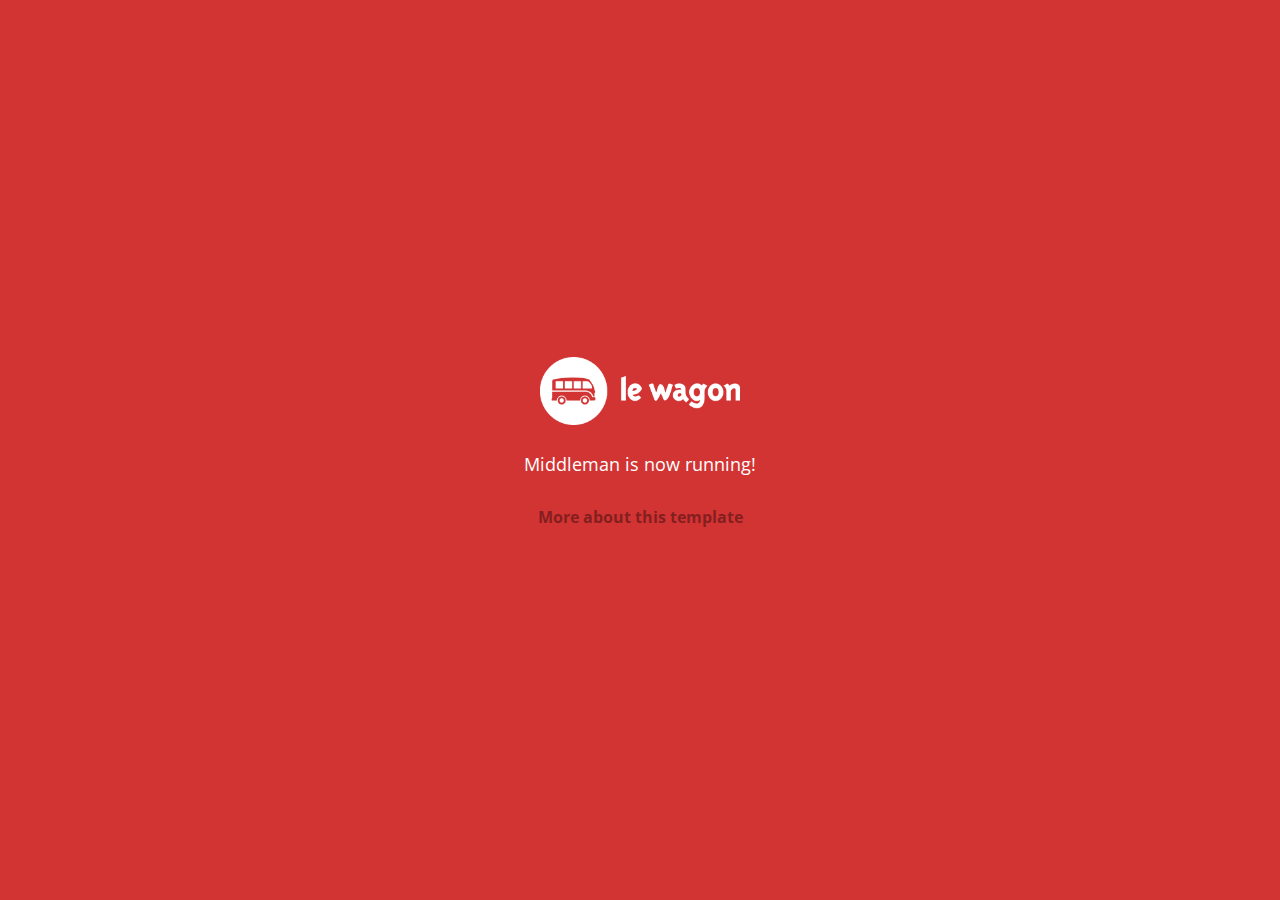
==== index.html @ 641cd22f "Automated commit at 2017-11-13 10:25:29 UTC by middleman-deploy 2.0.0-alpha" ====
<!doctype html>
<html>
  <head>
    <meta charset="utf-8">
    <meta http-equiv="x-ua-compatible" content="ie=edge">
    <meta name="viewport"
          content="width=device-width, initial-scale=1, shrink-to-fit=no">
    <!-- Use the title from a page's frontmatter if it has one -->
    <title>Le Wagon - Middleman</title>
    <link href="stylesheets/application-3c48b980.css" rel="stylesheet" />
    <script src="javascripts/application-93de88c9.js"></script>
    <link href="images/favicon-f15af148.png" rel="icon" type="image/png" />
  </head>
  <body>
    <div id="home">
  <div class="home-content">
    <img src="images/logo-acc9c0ec.png" width="200" alt="Logo" />
    <p>
      Middleman is now running!
    </p>
    <p class="about">
      <a href="about.html">More about this template</a>
    </p>
  </div>
</div>

  </body>
</html>
---- stylesheets/application-3c48b980.css ----
@import url("https://fonts.googleapis.com/css?family=Open+Sans:400,300,700|Raleway:400,100,300,700,500");/*!
 * Bootstrap v3.3.7 (http://getbootstrap.com)
 * Copyright 2011-2016 Twitter, Inc.
 * Licensed under MIT (https://github.com/twbs/bootstrap/blob/master/LICENSE)
 *//*! normalize.css v3.0.3 | MIT License | github.com/necolas/normalize.css */html{font-family:sans-serif;-ms-text-size-adjust:100%;-webkit-text-size-adjust:100%}body{margin:0}article,aside,details,figcaption,figure,footer,header,hgroup,main,menu,nav,section,summary{display:block}audio,canvas,progress,video{display:inline-block;vertical-align:baseline}audio:not([controls]){display:none;height:0}[hidden],template{display:none}a{background-color:transparent}a:active,a:hover{outline:0}abbr[title]{border-bottom:1px dotted}b,strong{font-weight:bold}dfn{font-style:italic}h1{font-size:2em;margin:0.67em 0}mark{background:#ff0;color:#000}small{font-size:80%}sub,sup{font-size:75%;line-height:0;position:relative;vertical-align:baseline}sup{top:-0.5em}sub{bottom:-0.25em}img{border:0}svg:not(:root){overflow:hidden}figure{margin:1em 40px}hr{-webkit-box-sizing:content-box;box-sizing:content-box;height:0}pre{overflow:auto}code,kbd,pre,samp{font-family:monospace, monospace;font-size:1em}button,input,optgroup,select,textarea{color:inherit;font:inherit;margin:0}button{overflow:visible}button,select{text-transform:none}button,html input[type="button"],input[type="reset"],input[type="submit"]{-webkit-appearance:button;cursor:pointer}button[disabled],html input[disabled]{cursor:default}button::-moz-focus-inner,input::-moz-focus-inner{border:0;padding:0}input{line-height:normal}input[type="checkbox"],input[type="radio"]{-webkit-box-sizing:border-box;box-sizing:border-box;padding:0}input[type="number"]::-webkit-inner-spin-button,input[type="number"]::-webkit-outer-spin-button{height:auto}input[type="search"]{-webkit-appearance:textfield;-webkit-box-sizing:content-box;box-sizing:content-box}input[type="search"]::-webkit-search-cancel-button,input[type="search"]::-webkit-search-decoration{-webkit-appearance:none}fieldset{border:1px solid #c0c0c0;margin:0 2px;padding:0.35em 0.625em 0.75em}legend{border:0;padding:0}textarea{overflow:auto}optgroup{font-weight:bold}table{border-collapse:collapse;border-spacing:0}td,th{padding:0}/*! Source: https://github.com/h5bp/html5-boilerplate/blob/master/src/css/main.css */@media print{*,*:before,*:after{background:transparent !important;color:#000 !important;-webkit-box-shadow:none !important;box-shadow:none !important;text-shadow:none !important}a,a:visited{text-decoration:underline}a[href]:after{content:" (" attr(href) ")"}abbr[title]:after{content:" (" attr(title) ")"}a[href^="#"]:after,a[href^="javascript:"]:after{content:""}pre,blockquote{border:1px solid #999;page-break-inside:avoid}thead{display:table-header-group}tr,img{page-break-inside:avoid}img{max-width:100% !important}p,h2,h3{orphans:3;widows:3}h2,h3{page-break-after:avoid}.navbar{display:none}.btn>.caret,.dropup>.btn>.caret{border-top-color:#000 !important}.label{border:1px solid #000}.table{border-collapse:collapse !important}.table td,.table th{background-color:#fff !important}.table-bordered th,.table-bordered td{border:1px solid #ddd !important}}@font-face{font-family:'Glyphicons Halflings';src:url("../assets/bootstrap/glyphicons-halflings-regular-86b6f62b.eot");src:url("../assets/bootstrap/glyphicons-halflings-regular-86b6f62b.eot?#iefix") format("embedded-opentype"),url("../assets/bootstrap/glyphicons-halflings-regular-ca35b697.woff2") format("woff2"),url("../assets/bootstrap/glyphicons-halflings-regular-278e49a8.woff") format("woff"),url("../assets/bootstrap/glyphicons-halflings-regular-44bc1850.ttf") format("truetype"),url("../assets/bootstrap/glyphicons-halflings-regular-de51a849.svg#glyphicons_halflingsregular") format("svg")}.glyphicon{position:relative;top:1px;display:inline-block;font-family:'Glyphicons Halflings';font-style:normal;font-weight:normal;line-height:1;-webkit-font-smoothing:antialiased;-moz-osx-font-smoothing:grayscale}.glyphicon-asterisk:before{content:"\002a"}.glyphicon-plus:before{content:"\002b"}.glyphicon-euro:before,.glyphicon-eur:before{content:"\20ac"}.glyphicon-minus:before{content:"\2212"}.glyphicon-cloud:before{content:"\2601"}.glyphicon-envelope:before{content:"\2709"}.glyphicon-pencil:before{content:"\270f"}.glyphicon-glass:before{content:"\e001"}.glyphicon-music:before{content:"\e002"}.glyphicon-search:before{content:"\e003"}.glyphicon-heart:before{content:"\e005"}.glyphicon-star:before{content:"\e006"}.glyphicon-star-empty:before{content:"\e007"}.glyphicon-user:before{content:"\e008"}.glyphicon-film:before{content:"\e009"}.glyphicon-th-large:before{content:"\e010"}.glyphicon-th:before{content:"\e011"}.glyphicon-th-list:before{content:"\e012"}.glyphicon-ok:before{content:"\e013"}.glyphicon-remove:before{content:"\e014"}.glyphicon-zoom-in:before{content:"\e015"}.glyphicon-zoom-out:before{content:"\e016"}.glyphicon-off:before{content:"\e017"}.glyphicon-signal:before{content:"\e018"}.glyphicon-cog:before{content:"\e019"}.glyphicon-trash:before{content:"\e020"}.glyphicon-home:before{content:"\e021"}.glyphicon-file:before{content:"\e022"}.glyphicon-time:before{content:"\e023"}.glyphicon-road:before{content:"\e024"}.glyphicon-download-alt:before{content:"\e025"}.glyphicon-download:before{content:"\e026"}.glyphicon-upload:before{content:"\e027"}.glyphicon-inbox:before{content:"\e028"}.glyphicon-play-circle:before{content:"\e029"}.glyphicon-repeat:before{content:"\e030"}.glyphicon-refresh:before{content:"\e031"}.glyphicon-list-alt:before{content:"\e032"}.glyphicon-lock:before{content:"\e033"}.glyphicon-flag:before{content:"\e034"}.glyphicon-headphones:before{content:"\e035"}.glyphicon-volume-off:before{content:"\e036"}.glyphicon-volume-down:before{content:"\e037"}.glyphicon-volume-up:before{content:"\e038"}.glyphicon-qrcode:before{content:"\e039"}.glyphicon-barcode:before{content:"\e040"}.glyphicon-tag:before{content:"\e041"}.glyphicon-tags:before{content:"\e042"}.glyphicon-book:before{content:"\e043"}.glyphicon-bookmark:before{content:"\e044"}.glyphicon-print:before{content:"\e045"}.glyphicon-camera:before{content:"\e046"}.glyphicon-font:before{content:"\e047"}.glyphicon-bold:before{content:"\e048"}.glyphicon-italic:before{content:"\e049"}.glyphicon-text-height:before{content:"\e050"}.glyphicon-text-width:before{content:"\e051"}.glyphicon-align-left:before{content:"\e052"}.glyphicon-align-center:before{content:"\e053"}.glyphicon-align-right:before{content:"\e054"}.glyphicon-align-justify:before{content:"\e055"}.glyphicon-list:before{content:"\e056"}.glyphicon-indent-left:before{content:"\e057"}.glyphicon-indent-right:before{content:"\e058"}.glyphicon-facetime-video:before{content:"\e059"}.glyphicon-picture:before{content:"\e060"}.glyphicon-map-marker:before{content:"\e062"}.glyphicon-adjust:before{content:"\e063"}.glyphicon-tint:before{content:"\e064"}.glyphicon-edit:before{content:"\e065"}.glyphicon-share:before{content:"\e066"}.glyphicon-check:before{content:"\e067"}.glyphicon-move:before{content:"\e068"}.glyphicon-step-backward:before{content:"\e069"}.glyphicon-fast-backward:before{content:"\e070"}.glyphicon-backward:before{content:"\e071"}.glyphicon-play:before{content:"\e072"}.glyphicon-pause:before{content:"\e073"}.glyphicon-stop:before{content:"\e074"}.glyphicon-forward:before{content:"\e075"}.glyphicon-fast-forward:before{content:"\e076"}.glyphicon-step-forward:before{content:"\e077"}.glyphicon-eject:before{content:"\e078"}.glyphicon-chevron-left:before{content:"\e079"}.glyphicon-chevron-right:before{content:"\e080"}.glyphicon-plus-sign:before{content:"\e081"}.glyphicon-minus-sign:before{content:"\e082"}.glyphicon-remove-sign:before{content:"\e083"}.glyphicon-ok-sign:before{content:"\e084"}.glyphicon-question-sign:before{content:"\e085"}.glyphicon-info-sign:before{content:"\e086"}.glyphicon-screenshot:before{content:"\e087"}.glyphicon-remove-circle:before{content:"\e088"}.glyphicon-ok-circle:before{content:"\e089"}.glyphicon-ban-circle:before{content:"\e090"}.glyphicon-arrow-left:before{content:"\e091"}.glyphicon-arrow-right:before{content:"\e092"}.glyphicon-arrow-up:before{content:"\e093"}.glyphicon-arrow-down:before{content:"\e094"}.glyphicon-share-alt:before{content:"\e095"}.glyphicon-resize-full:before{content:"\e096"}.glyphicon-resize-small:before{content:"\e097"}.glyphicon-exclamation-sign:before{content:"\e101"}.glyphicon-gift:before{content:"\e102"}.glyphicon-leaf:before{content:"\e103"}.glyphicon-fire:before{content:"\e104"}.glyphicon-eye-open:before{content:"\e105"}.glyphicon-eye-close:before{content:"\e106"}.glyphicon-warning-sign:before{content:"\e107"}.glyphicon-plane:before{content:"\e108"}.glyphicon-calendar:before{content:"\e109"}.glyphicon-random:before{content:"\e110"}.glyphicon-comment:before{content:"\e111"}.glyphicon-magnet:before{content:"\e112"}.glyphicon-chevron-up:before{content:"\e113"}.glyphicon-chevron-down:before{content:"\e114"}.glyphicon-retweet:before{content:"\e115"}.glyphicon-shopping-cart:before{content:"\e116"}.glyphicon-folder-close:before{content:"\e117"}.glyphicon-folder-open:before{content:"\e118"}.glyphicon-resize-vertical:before{content:"\e119"}.glyphicon-resize-horizontal:before{content:"\e120"}.glyphicon-hdd:before{content:"\e121"}.glyphicon-bullhorn:before{content:"\e122"}.glyphicon-bell:before{content:"\e123"}.glyphicon-certificate:before{content:"\e124"}.glyphicon-thumbs-up:before{content:"\e125"}.glyphicon-thumbs-down:before{content:"\e126"}.glyphicon-hand-right:before{content:"\e127"}.glyphicon-hand-left:before{content:"\e128"}.glyphicon-hand-up:before{content:"\e129"}.glyphicon-hand-down:before{content:"\e130"}.glyphicon-circle-arrow-right:before{content:"\e131"}.glyphicon-circle-arrow-left:before{content:"\e132"}.glyphicon-circle-arrow-up:before{content:"\e133"}.glyphicon-circle-arrow-down:before{content:"\e134"}.glyphicon-globe:before{content:"\e135"}.glyphicon-wrench:before{content:"\e136"}.glyphicon-tasks:before{content:"\e137"}.glyphicon-filter:before{content:"\e138"}.glyphicon-briefcase:before{content:"\e139"}.glyphicon-fullscreen:before{content:"\e140"}.glyphicon-dashboard:before{content:"\e141"}.glyphicon-paperclip:before{content:"\e142"}.glyphicon-heart-empty:before{content:"\e143"}.glyphicon-link:before{content:"\e144"}.glyphicon-phone:before{content:"\e145"}.glyphicon-pushpin:before{content:"\e146"}.glyphicon-usd:before{content:"\e148"}.glyphicon-gbp:before{content:"\e149"}.glyphicon-sort:before{content:"\e150"}.glyphicon-sort-by-alphabet:before{content:"\e151"}.glyphicon-sort-by-alphabet-alt:before{content:"\e152"}.glyphicon-sort-by-order:before{content:"\e153"}.glyphicon-sort-by-order-alt:before{content:"\e154"}.glyphicon-sort-by-attributes:before{content:"\e155"}.glyphicon-sort-by-attributes-alt:before{content:"\e156"}.glyphicon-unchecked:before{content:"\e157"}.glyphicon-expand:before{content:"\e158"}.glyphicon-collapse-down:before{content:"\e159"}.glyphicon-collapse-up:before{content:"\e160"}.glyphicon-log-in:before{content:"\e161"}.glyphicon-flash:before{content:"\e162"}.glyphicon-log-out:before{content:"\e163"}.glyphicon-new-window:before{content:"\e164"}.glyphicon-record:before{content:"\e165"}.glyphicon-save:before{content:"\e166"}.glyphicon-open:before{content:"\e167"}.glyphicon-saved:before{content:"\e168"}.glyphicon-import:before{content:"\e169"}.glyphicon-export:before{content:"\e170"}.glyphicon-send:before{content:"\e171"}.glyphicon-floppy-disk:before{content:"\e172"}.glyphicon-floppy-saved:before{content:"\e173"}.glyphicon-floppy-remove:before{content:"\e174"}.glyphicon-floppy-save:before{content:"\e175"}.glyphicon-floppy-open:before{content:"\e176"}.glyphicon-credit-card:before{content:"\e177"}.glyphicon-transfer:before{content:"\e178"}.glyphicon-cutlery:before{content:"\e179"}.glyphicon-header:before{content:"\e180"}.glyphicon-compressed:before{content:"\e181"}.glyphicon-earphone:before{content:"\e182"}.glyphicon-phone-alt:before{content:"\e183"}.glyphicon-tower:before{content:"\e184"}.glyphicon-stats:before{content:"\e185"}.glyphicon-sd-video:before{content:"\e186"}.glyphicon-hd-video:before{content:"\e187"}.glyphicon-subtitles:before{content:"\e188"}.glyphicon-sound-stereo:before{content:"\e189"}.glyphicon-sound-dolby:before{content:"\e190"}.glyphicon-sound-5-1:before{content:"\e191"}.glyphicon-sound-6-1:before{content:"\e192"}.glyphicon-sound-7-1:before{content:"\e193"}.glyphicon-copyright-mark:before{content:"\e194"}.glyphicon-registration-mark:before{content:"\e195"}.glyphicon-cloud-download:before{content:"\e197"}.glyphicon-cloud-upload:before{content:"\e198"}.glyphicon-tree-conifer:before{content:"\e199"}.glyphicon-tree-deciduous:before{content:"\e200"}.glyphicon-cd:before{content:"\e201"}.glyphicon-save-file:before{content:"\e202"}.glyphicon-open-file:before{content:"\e203"}.glyphicon-level-up:before{content:"\e204"}.glyphicon-copy:before{content:"\e205"}.glyphicon-paste:before{content:"\e206"}.glyphicon-alert:before{content:"\e209"}.glyphicon-equalizer:before{content:"\e210"}.glyphicon-king:before{content:"\e211"}.glyphicon-queen:before{content:"\e212"}.glyphicon-pawn:before{content:"\e213"}.glyphicon-bishop:before{content:"\e214"}.glyphicon-knight:before{content:"\e215"}.glyphicon-baby-formula:before{content:"\e216"}.glyphicon-tent:before{content:"\26fa"}.glyphicon-blackboard:before{content:"\e218"}.glyphicon-bed:before{content:"\e219"}.glyphicon-apple:before{content:"\f8ff"}.glyphicon-erase:before{content:"\e221"}.glyphicon-hourglass:before{content:"\231b"}.glyphicon-lamp:before{content:"\e223"}.glyphicon-duplicate:before{content:"\e224"}.glyphicon-piggy-bank:before{content:"\e225"}.glyphicon-scissors:before{content:"\e226"}.glyphicon-bitcoin:before{content:"\e227"}.glyphicon-btc:before{content:"\e227"}.glyphicon-xbt:before{content:"\e227"}.glyphicon-yen:before{content:"\00a5"}.glyphicon-jpy:before{content:"\00a5"}.glyphicon-ruble:before{content:"\20bd"}.glyphicon-rub:before{content:"\20bd"}.glyphicon-scale:before{content:"\e230"}.glyphicon-ice-lolly:before{content:"\e231"}.glyphicon-ice-lolly-tasted:before{content:"\e232"}.glyphicon-education:before{content:"\e233"}.glyphicon-option-horizontal:before{content:"\e234"}.glyphicon-option-vertical:before{content:"\e235"}.glyphicon-menu-hamburger:before{content:"\e236"}.glyphicon-modal-window:before{content:"\e237"}.glyphicon-oil:before{content:"\e238"}.glyphicon-grain:before{content:"\e239"}.glyphicon-sunglasses:before{content:"\e240"}.glyphicon-text-size:before{content:"\e241"}.glyphicon-text-color:before{content:"\e242"}.glyphicon-text-background:before{content:"\e243"}.glyphicon-object-align-top:before{content:"\e244"}.glyphicon-object-align-bottom:before{content:"\e245"}.glyphicon-object-align-horizontal:before{content:"\e246"}.glyphicon-object-align-left:before{content:"\e247"}.glyphicon-object-align-vertical:before{content:"\e248"}.glyphicon-object-align-right:before{content:"\e249"}.glyphicon-triangle-right:before{content:"\e250"}.glyphicon-triangle-left:before{content:"\e251"}.glyphicon-triangle-bottom:before{content:"\e252"}.glyphicon-triangle-top:before{content:"\e253"}.glyphicon-console:before{content:"\e254"}.glyphicon-superscript:before{content:"\e255"}.glyphicon-subscript:before{content:"\e256"}.glyphicon-menu-left:before{content:"\e257"}.glyphicon-menu-right:before{content:"\e258"}.glyphicon-menu-down:before{content:"\e259"}.glyphicon-menu-up:before{content:"\e260"}*{-webkit-box-sizing:border-box;box-sizing:border-box}*:before,*:after{-webkit-box-sizing:border-box;box-sizing:border-box}html{font-size:10px;-webkit-tap-highlight-color:transparent}body{font-family:"Open Sans", "Helvetica", "sans-serif";font-size:18px;line-height:1.42857143;color:#333333;background-color:#F4F4F4}input,button,select,textarea{font-family:inherit;font-size:inherit;line-height:inherit}a{color:#469AE0;text-decoration:none}a:hover,a:focus{color:#1f74ba;text-decoration:underline}a:focus{outline:5px auto -webkit-focus-ring-color;outline-offset:-2px}figure{margin:0}img{vertical-align:middle}.img-responsive{display:block;max-width:100%;height:auto}.img-rounded{border-radius:2px}.img-thumbnail{padding:4px;line-height:1.42857143;background-color:#F4F4F4;border:1px solid #ddd;border-radius:2px;-webkit-transition:all 0.2s ease-in-out;transition:all 0.2s ease-in-out;display:inline-block;max-width:100%;height:auto}.img-circle{border-radius:50%}hr{margin-top:25px;margin-bottom:25px;border:0;border-top:1px solid #eeeeee}.sr-only{position:absolute;width:1px;height:1px;margin:-1px;padding:0;overflow:hidden;clip:rect(0, 0, 0, 0);border:0}.sr-only-focusable:active,.sr-only-focusable:focus{position:static;width:auto;height:auto;margin:0;overflow:visible;clip:auto}[role="button"]{cursor:pointer}h1,h2,h3,h4,h5,h6,.h1,.h2,.h3,.h4,.h5,.h6{font-family:"Raleway", "Helvetica", "sans-serif";font-weight:500;line-height:1.1;color:inherit}h1 small,h1 .small,h2 small,h2 .small,h3 small,h3 .small,h4 small,h4 .small,h5 small,h5 .small,h6 small,h6 .small,.h1 small,.h1 .small,.h2 small,.h2 .small,.h3 small,.h3 .small,.h4 small,.h4 .small,.h5 small,.h5 .small,.h6 small,.h6 .small{font-weight:normal;line-height:1;color:#777777}h1,.h1,h2,.h2,h3,.h3{margin-top:25px;margin-bottom:12.5px}h1 small,h1 .small,.h1 small,.h1 .small,h2 small,h2 .small,.h2 small,.h2 .small,h3 small,h3 .small,.h3 small,.h3 .small{font-size:65%}h4,.h4,h5,.h5,h6,.h6{margin-top:12.5px;margin-bottom:12.5px}h4 small,h4 .small,.h4 small,.h4 .small,h5 small,h5 .small,.h5 small,.h5 .small,h6 small,h6 .small,.h6 small,.h6 .small{font-size:75%}h1,.h1{font-size:46px}h2,.h2{font-size:38px}h3,.h3{font-size:31px}h4,.h4{font-size:23px}h5,.h5{font-size:18px}h6,.h6{font-size:16px}p{margin:0 0 12.5px}.lead{margin-bottom:25px;font-size:20px;font-weight:300;line-height:1.4}@media (min-width: 768px){.lead{font-size:27px}}small,.small{font-size:88%}mark,.mark{background-color:#fcf8e3;padding:.2em}.text-left{text-align:left}.text-right{text-align:right}.text-center{text-align:center}.text-justify{text-align:justify}.text-nowrap{white-space:nowrap}.text-lowercase{text-transform:lowercase}.text-uppercase,.initialism{text-transform:uppercase}.text-capitalize{text-transform:capitalize}.text-muted{color:#777777}.text-primary{color:#469AE0}a.text-primary:hover,a.text-primary:focus{color:#2381d0}.text-success{color:#3c763d}a.text-success:hover,a.text-success:focus{color:#2b542c}.text-info{color:#31708f}a.text-info:hover,a.text-info:focus{color:#245269}.text-warning{color:#8a6d3b}a.text-warning:hover,a.text-warning:focus{color:#66512c}.text-danger{color:#a94442}a.text-danger:hover,a.text-danger:focus{color:#843534}.bg-primary{color:#fff}.bg-primary{background-color:#469AE0}a.bg-primary:hover,a.bg-primary:focus{background-color:#2381d0}.bg-success{background-color:#dff0d8}a.bg-success:hover,a.bg-success:focus{background-color:#c1e2b3}.bg-info{background-color:#d9edf7}a.bg-info:hover,a.bg-info:focus{background-color:#afd9ee}.bg-warning{background-color:#fcf8e3}a.bg-warning:hover,a.bg-warning:focus{background-color:#f7ecb5}.bg-danger{background-color:#f2dede}a.bg-danger:hover,a.bg-danger:focus{background-color:#e4b9b9}.page-header{padding-bottom:11.5px;margin:50px 0 25px;border-bottom:1px solid #eeeeee}ul,ol{margin-top:0;margin-bottom:12.5px}ul ul,ul ol,ol ul,ol ol{margin-bottom:0}.list-unstyled{padding-left:0;list-style:none}.list-inline{padding-left:0;list-style:none;margin-left:-5px}.list-inline>li{display:inline-block;padding-left:5px;padding-right:5px}dl{margin-top:0;margin-bottom:25px}dt,dd{line-height:1.42857143}dt{font-weight:bold}dd{margin-left:0}.dl-horizontal dd:before,.dl-horizontal dd:after{content:" ";display:table}.dl-horizontal dd:after{clear:both}@media (min-width: 768px){.dl-horizontal dt{float:left;width:160px;clear:left;text-align:right;overflow:hidden;text-overflow:ellipsis;white-space:nowrap}.dl-horizontal dd{margin-left:180px}}abbr[title],abbr[data-original-title]{cursor:help;border-bottom:1px dotted #777777}.initialism{font-size:90%}blockquote{padding:12.5px 25px;margin:0 0 25px;font-size:22.5px;border-left:5px solid #eeeeee}blockquote p:last-child,blockquote ul:last-child,blockquote ol:last-child{margin-bottom:0}blockquote footer,blockquote small,blockquote .small{display:block;font-size:80%;line-height:1.42857143;color:#777777}blockquote footer:before,blockquote small:before,blockquote .small:before{content:'\2014 \00A0'}.blockquote-reverse,blockquote.pull-right{padding-right:15px;padding-left:0;border-right:5px solid #eeeeee;border-left:0;text-align:right}.blockquote-reverse footer:before,.blockquote-reverse small:before,.blockquote-reverse .small:before,blockquote.pull-right footer:before,blockquote.pull-right small:before,blockquote.pull-right .small:before{content:''}.blockquote-reverse footer:after,.blockquote-reverse small:after,.blockquote-reverse .small:after,blockquote.pull-right footer:after,blockquote.pull-right small:after,blockquote.pull-right .small:after{content:'\00A0 \2014'}address{margin-bottom:25px;font-style:normal;line-height:1.42857143}code,kbd,pre,samp{font-family:Menlo, Monaco, Consolas, "Courier New", monospace}code{padding:2px 4px;font-size:90%;color:#c7254e;background-color:#f9f2f4;border-radius:2px}kbd{padding:2px 4px;font-size:90%;color:#fff;background-color:#333;border-radius:2px;-webkit-box-shadow:inset 0 -1px 0 rgba(0,0,0,0.25);box-shadow:inset 0 -1px 0 rgba(0,0,0,0.25)}kbd kbd{padding:0;font-size:100%;font-weight:bold;-webkit-box-shadow:none;box-shadow:none}pre{display:block;padding:12px;margin:0 0 12.5px;font-size:17px;line-height:1.42857143;word-break:break-all;word-wrap:break-word;color:#333333;background-color:#f5f5f5;border:1px solid #ccc;border-radius:2px}pre code{padding:0;font-size:inherit;color:inherit;white-space:pre-wrap;background-color:transparent;border-radius:0}.pre-scrollable{max-height:340px;overflow-y:scroll}.container{margin-right:auto;margin-left:auto;padding-left:15px;padding-right:15px}.container:before,.container:after{content:" ";display:table}.container:after{clear:both}@media (min-width: 768px){.container{width:750px}}@media (min-width: 992px){.container{width:970px}}@media (min-width: 1200px){.container{width:1170px}}.container-fluid{margin-right:auto;margin-left:auto;padding-left:15px;padding-right:15px}.container-fluid:before,.container-fluid:after{content:" ";display:table}.container-fluid:after{clear:both}.row{margin-left:-15px;margin-right:-15px}.row:before,.row:after{content:" ";display:table}.row:after{clear:both}.col-xs-1,.col-sm-1,.col-md-1,.col-lg-1,.col-xs-2,.col-sm-2,.col-md-2,.col-lg-2,.col-xs-3,.col-sm-3,.col-md-3,.col-lg-3,.col-xs-4,.col-sm-4,.col-md-4,.col-lg-4,.col-xs-5,.col-sm-5,.col-md-5,.col-lg-5,.col-xs-6,.col-sm-6,.col-md-6,.col-lg-6,.col-xs-7,.col-sm-7,.col-md-7,.col-lg-7,.col-xs-8,.col-sm-8,.col-md-8,.col-lg-8,.col-xs-9,.col-sm-9,.col-md-9,.col-lg-9,.col-xs-10,.col-sm-10,.col-md-10,.col-lg-10,.col-xs-11,.col-sm-11,.col-md-11,.col-lg-11,.col-xs-12,.col-sm-12,.col-md-12,.col-lg-12{position:relative;min-height:1px;padding-left:15px;padding-right:15px}.col-xs-1,.col-xs-2,.col-xs-3,.col-xs-4,.col-xs-5,.col-xs-6,.col-xs-7,.col-xs-8,.col-xs-9,.col-xs-10,.col-xs-11,.col-xs-12{float:left}.col-xs-1{width:8.33333333%}.col-xs-2{width:16.66666667%}.col-xs-3{width:25%}.col-xs-4{width:33.33333333%}.col-xs-5{width:41.66666667%}.col-xs-6{width:50%}.col-xs-7{width:58.33333333%}.col-xs-8{width:66.66666667%}.col-xs-9{width:75%}.col-xs-10{width:83.33333333%}.col-xs-11{width:91.66666667%}.col-xs-12{width:100%}.col-xs-pull-0{right:auto}.col-xs-pull-1{right:8.33333333%}.col-xs-pull-2{right:16.66666667%}.col-xs-pull-3{right:25%}.col-xs-pull-4{right:33.33333333%}.col-xs-pull-5{right:41.66666667%}.col-xs-pull-6{right:50%}.col-xs-pull-7{right:58.33333333%}.col-xs-pull-8{right:66.66666667%}.col-xs-pull-9{right:75%}.col-xs-pull-10{right:83.33333333%}.col-xs-pull-11{right:91.66666667%}.col-xs-pull-12{right:100%}.col-xs-push-0{left:auto}.col-xs-push-1{left:8.33333333%}.col-xs-push-2{left:16.66666667%}.col-xs-push-3{left:25%}.col-xs-push-4{left:33.33333333%}.col-xs-push-5{left:41.66666667%}.col-xs-push-6{left:50%}.col-xs-push-7{left:58.33333333%}.col-xs-push-8{left:66.66666667%}.col-xs-push-9{left:75%}.col-xs-push-10{left:83.33333333%}.col-xs-push-11{left:91.66666667%}.col-xs-push-12{left:100%}.col-xs-offset-0{margin-left:0%}.col-xs-offset-1{margin-left:8.33333333%}.col-xs-offset-2{margin-left:16.66666667%}.col-xs-offset-3{margin-left:25%}.col-xs-offset-4{margin-left:33.33333333%}.col-xs-offset-5{margin-left:41.66666667%}.col-xs-offset-6{margin-left:50%}.col-xs-offset-7{margin-left:58.33333333%}.col-xs-offset-8{margin-left:66.66666667%}.col-xs-offset-9{margin-left:75%}.col-xs-offset-10{margin-left:83.33333333%}.col-xs-offset-11{margin-left:91.66666667%}.col-xs-offset-12{margin-left:100%}@media (min-width: 768px){.col-sm-1,.col-sm-2,.col-sm-3,.col-sm-4,.col-sm-5,.col-sm-6,.col-sm-7,.col-sm-8,.col-sm-9,.col-sm-10,.col-sm-11,.col-sm-12{float:left}.col-sm-1{width:8.33333333%}.col-sm-2{width:16.66666667%}.col-sm-3{width:25%}.col-sm-4{width:33.33333333%}.col-sm-5{width:41.66666667%}.col-sm-6{width:50%}.col-sm-7{width:58.33333333%}.col-sm-8{width:66.66666667%}.col-sm-9{width:75%}.col-sm-10{width:83.33333333%}.col-sm-11{width:91.66666667%}.col-sm-12{width:100%}.col-sm-pull-0{right:auto}.col-sm-pull-1{right:8.33333333%}.col-sm-pull-2{right:16.66666667%}.col-sm-pull-3{right:25%}.col-sm-pull-4{right:33.33333333%}.col-sm-pull-5{right:41.66666667%}.col-sm-pull-6{right:50%}.col-sm-pull-7{right:58.33333333%}.col-sm-pull-8{right:66.66666667%}.col-sm-pull-9{right:75%}.col-sm-pull-10{right:83.33333333%}.col-sm-pull-11{right:91.66666667%}.col-sm-pull-12{right:100%}.col-sm-push-0{left:auto}.col-sm-push-1{left:8.33333333%}.col-sm-push-2{left:16.66666667%}.col-sm-push-3{left:25%}.col-sm-push-4{left:33.33333333%}.col-sm-push-5{left:41.66666667%}.col-sm-push-6{left:50%}.col-sm-push-7{left:58.33333333%}.col-sm-push-8{left:66.66666667%}.col-sm-push-9{left:75%}.col-sm-push-10{left:83.33333333%}.col-sm-push-11{left:91.66666667%}.col-sm-push-12{left:100%}.col-sm-offset-0{margin-left:0%}.col-sm-offset-1{margin-left:8.33333333%}.col-sm-offset-2{margin-left:16.66666667%}.col-sm-offset-3{margin-left:25%}.col-sm-offset-4{margin-left:33.33333333%}.col-sm-offset-5{margin-left:41.66666667%}.col-sm-offset-6{margin-left:50%}.col-sm-offset-7{margin-left:58.33333333%}.col-sm-offset-8{margin-left:66.66666667%}.col-sm-offset-9{margin-left:75%}.col-sm-offset-10{margin-left:83.33333333%}.col-sm-offset-11{margin-left:91.66666667%}.col-sm-offset-12{margin-left:100%}}@media (min-width: 992px){.col-md-1,.col-md-2,.col-md-3,.col-md-4,.col-md-5,.col-md-6,.col-md-7,.col-md-8,.col-md-9,.col-md-10,.col-md-11,.col-md-12{float:left}.col-md-1{width:8.33333333%}.col-md-2{width:16.66666667%}.col-md-3{width:25%}.col-md-4{width:33.33333333%}.col-md-5{width:41.66666667%}.col-md-6{width:50%}.col-md-7{width:58.33333333%}.col-md-8{width:66.66666667%}.col-md-9{width:75%}.col-md-10{width:83.33333333%}.col-md-11{width:91.66666667%}.col-md-12{width:100%}.col-md-pull-0{right:auto}.col-md-pull-1{right:8.33333333%}.col-md-pull-2{right:16.66666667%}.col-md-pull-3{right:25%}.col-md-pull-4{right:33.33333333%}.col-md-pull-5{right:41.66666667%}.col-md-pull-6{right:50%}.col-md-pull-7{right:58.33333333%}.col-md-pull-8{right:66.66666667%}.col-md-pull-9{right:75%}.col-md-pull-10{right:83.33333333%}.col-md-pull-11{right:91.66666667%}.col-md-pull-12{right:100%}.col-md-push-0{left:auto}.col-md-push-1{left:8.33333333%}.col-md-push-2{left:16.66666667%}.col-md-push-3{left:25%}.col-md-push-4{left:33.33333333%}.col-md-push-5{left:41.66666667%}.col-md-push-6{left:50%}.col-md-push-7{left:58.33333333%}.col-md-push-8{left:66.66666667%}.col-md-push-9{left:75%}.col-md-push-10{left:83.33333333%}.col-md-push-11{left:91.66666667%}.col-md-push-12{left:100%}.col-md-offset-0{margin-left:0%}.col-md-offset-1{margin-left:8.33333333%}.col-md-offset-2{margin-left:16.66666667%}.col-md-offset-3{margin-left:25%}.col-md-offset-4{margin-left:33.33333333%}.col-md-offset-5{margin-left:41.66666667%}.col-md-offset-6{margin-left:50%}.col-md-offset-7{margin-left:58.33333333%}.col-md-offset-8{margin-left:66.66666667%}.col-md-offset-9{margin-left:75%}.col-md-offset-10{margin-left:83.33333333%}.col-md-offset-11{margin-left:91.66666667%}.col-md-offset-12{margin-left:100%}}@media (min-width: 1200px){.col-lg-1,.col-lg-2,.col-lg-3,.col-lg-4,.col-lg-5,.col-lg-6,.col-lg-7,.col-lg-8,.col-lg-9,.col-lg-10,.col-lg-11,.col-lg-12{float:left}.col-lg-1{width:8.33333333%}.col-lg-2{width:16.66666667%}.col-lg-3{width:25%}.col-lg-4{width:33.33333333%}.col-lg-5{width:41.66666667%}.col-lg-6{width:50%}.col-lg-7{width:58.33333333%}.col-lg-8{width:66.66666667%}.col-lg-9{width:75%}.col-lg-10{width:83.33333333%}.col-lg-11{width:91.66666667%}.col-lg-12{width:100%}.col-lg-pull-0{right:auto}.col-lg-pull-1{right:8.33333333%}.col-lg-pull-2{right:16.66666667%}.col-lg-pull-3{right:25%}.col-lg-pull-4{right:33.33333333%}.col-lg-pull-5{right:41.66666667%}.col-lg-pull-6{right:50%}.col-lg-pull-7{right:58.33333333%}.col-lg-pull-8{right:66.66666667%}.col-lg-pull-9{right:75%}.col-lg-pull-10{right:83.33333333%}.col-lg-pull-11{right:91.66666667%}.col-lg-pull-12{right:100%}.col-lg-push-0{left:auto}.col-lg-push-1{left:8.33333333%}.col-lg-push-2{left:16.66666667%}.col-lg-push-3{left:25%}.col-lg-push-4{left:33.33333333%}.col-lg-push-5{left:41.66666667%}.col-lg-push-6{left:50%}.col-lg-push-7{left:58.33333333%}.col-lg-push-8{left:66.66666667%}.col-lg-push-9{left:75%}.col-lg-push-10{left:83.33333333%}.col-lg-push-11{left:91.66666667%}.col-lg-push-12{left:100%}.col-lg-offset-0{margin-left:0%}.col-lg-offset-1{margin-left:8.33333333%}.col-lg-offset-2{margin-left:16.66666667%}.col-lg-offset-3{margin-left:25%}.col-lg-offset-4{margin-left:33.33333333%}.col-lg-offset-5{margin-left:41.66666667%}.col-lg-offset-6{margin-left:50%}.col-lg-offset-7{margin-left:58.33333333%}.col-lg-offset-8{margin-left:66.66666667%}.col-lg-offset-9{margin-left:75%}.col-lg-offset-10{margin-left:83.33333333%}.col-lg-offset-11{margin-left:91.66666667%}.col-lg-offset-12{margin-left:100%}}table{background-color:transparent}caption{padding-top:8px;padding-bottom:8px;color:#777777;text-align:left}th{text-align:left}.table{width:100%;max-width:100%;margin-bottom:25px}.table>thead>tr>th,.table>thead>tr>td,.table>tbody>tr>th,.table>tbody>tr>td,.table>tfoot>tr>th,.table>tfoot>tr>td{padding:8px;line-height:1.42857143;vertical-align:top;border-top:1px solid #ddd}.table>thead>tr>th{vertical-align:bottom;border-bottom:2px solid #ddd}.table>caption+thead>tr:first-child>th,.table>caption+thead>tr:first-child>td,.table>colgroup+thead>tr:first-child>th,.table>colgroup+thead>tr:first-child>td,.table>thead:first-child>tr:first-child>th,.table>thead:first-child>tr:first-child>td{border-top:0}.table>tbody+tbody{border-top:2px solid #ddd}.table .table{background-color:#F4F4F4}.table-condensed>thead>tr>th,.table-condensed>thead>tr>td,.table-condensed>tbody>tr>th,.table-condensed>tbody>tr>td,.table-condensed>tfoot>tr>th,.table-condensed>tfoot>tr>td{padding:5px}.table-bordered{border:1px solid #ddd}.table-bordered>thead>tr>th,.table-bordered>thead>tr>td,.table-bordered>tbody>tr>th,.table-bordered>tbody>tr>td,.table-bordered>tfoot>tr>th,.table-bordered>tfoot>tr>td{border:1px solid #ddd}.table-bordered>thead>tr>th,.table-bordered>thead>tr>td{border-bottom-width:2px}.table-striped>tbody>tr:nth-of-type(odd){background-color:#f9f9f9}.table-hover>tbody>tr:hover{background-color:#f5f5f5}table col[class*="col-"]{position:static;float:none;display:table-column}table td[class*="col-"],table th[class*="col-"]{position:static;float:none;display:table-cell}.table>thead>tr>td.active,.table>thead>tr>th.active,.table>thead>tr.active>td,.table>thead>tr.active>th,.table>tbody>tr>td.active,.table>tbody>tr>th.active,.table>tbody>tr.active>td,.table>tbody>tr.active>th,.table>tfoot>tr>td.active,.table>tfoot>tr>th.active,.table>tfoot>tr.active>td,.table>tfoot>tr.active>th{background-color:#f5f5f5}.table-hover>tbody>tr>td.active:hover,.table-hover>tbody>tr>th.active:hover,.table-hover>tbody>tr.active:hover>td,.table-hover>tbody>tr:hover>.active,.table-hover>tbody>tr.active:hover>th{background-color:#e8e8e8}.table>thead>tr>td.success,.table>thead>tr>th.success,.table>thead>tr.success>td,.table>thead>tr.success>th,.table>tbody>tr>td.success,.table>tbody>tr>th.success,.table>tbody>tr.success>td,.table>tbody>tr.success>th,.table>tfoot>tr>td.success,.table>tfoot>tr>th.success,.table>tfoot>tr.success>td,.table>tfoot>tr.success>th{background-color:#dff0d8}.table-hover>tbody>tr>td.success:hover,.table-hover>tbody>tr>th.success:hover,.table-hover>tbody>tr.success:hover>td,.table-hover>tbody>tr:hover>.success,.table-hover>tbody>tr.success:hover>th{background-color:#d0e9c6}.table>thead>tr>td.info,.table>thead>tr>th.info,.table>thead>tr.info>td,.table>thead>tr.info>th,.table>tbody>tr>td.info,.table>tbody>tr>th.info,.table>tbody>tr.info>td,.table>tbody>tr.info>th,.table>tfoot>tr>td.info,.table>tfoot>tr>th.info,.table>tfoot>tr.info>td,.table>tfoot>tr.info>th{background-color:#d9edf7}.table-hover>tbody>tr>td.info:hover,.table-hover>tbody>tr>th.info:hover,.table-hover>tbody>tr.info:hover>td,.table-hover>tbody>tr:hover>.info,.table-hover>tbody>tr.info:hover>th{background-color:#c4e3f3}.table>thead>tr>td.warning,.table>thead>tr>th.warning,.table>thead>tr.warning>td,.table>thead>tr.warning>th,.table>tbody>tr>td.warning,.table>tbody>tr>th.warning,.table>tbody>tr.warning>td,.table>tbody>tr.warning>th,.table>tfoot>tr>td.warning,.table>tfoot>tr>th.warning,.table>tfoot>tr.warning>td,.table>tfoot>tr.warning>th{background-color:#fcf8e3}.table-hover>tbody>tr>td.warning:hover,.table-hover>tbody>tr>th.warning:hover,.table-hover>tbody>tr.warning:hover>td,.table-hover>tbody>tr:hover>.warning,.table-hover>tbody>tr.warning:hover>th{background-color:#faf2cc}.table>thead>tr>td.danger,.table>thead>tr>th.danger,.table>thead>tr.danger>td,.table>thead>tr.danger>th,.table>tbody>tr>td.danger,.table>tbody>tr>th.danger,.table>tbody>tr.danger>td,.table>tbody>tr.danger>th,.table>tfoot>tr>td.danger,.table>tfoot>tr>th.danger,.table>tfoot>tr.danger>td,.table>tfoot>tr.danger>th{background-color:#f2dede}.table-hover>tbody>tr>td.danger:hover,.table-hover>tbody>tr>th.danger:hover,.table-hover>tbody>tr.danger:hover>td,.table-hover>tbody>tr:hover>.danger,.table-hover>tbody>tr.danger:hover>th{background-color:#ebcccc}.table-responsive{overflow-x:auto;min-height:0.01%}@media screen and (max-width: 767px){.table-responsive{width:100%;margin-bottom:18.75px;overflow-y:hidden;-ms-overflow-style:-ms-autohiding-scrollbar;border:1px solid #ddd}.table-responsive>.table{margin-bottom:0}.table-responsive>.table>thead>tr>th,.table-responsive>.table>thead>tr>td,.table-responsive>.table>tbody>tr>th,.table-responsive>.table>tbody>tr>td,.table-responsive>.table>tfoot>tr>th,.table-responsive>.table>tfoot>tr>td{white-space:nowrap}.table-responsive>.table-bordered{border:0}.table-responsive>.table-bordered>thead>tr>th:first-child,.table-responsive>.table-bordered>thead>tr>td:first-child,.table-responsive>.table-bordered>tbody>tr>th:first-child,.table-responsive>.table-bordered>tbody>tr>td:first-child,.table-responsive>.table-bordered>tfoot>tr>th:first-child,.table-responsive>.table-bordered>tfoot>tr>td:first-child{border-left:0}.table-responsive>.table-bordered>thead>tr>th:last-child,.table-responsive>.table-bordered>thead>tr>td:last-child,.table-responsive>.table-bordered>tbody>tr>th:last-child,.table-responsive>.table-bordered>tbody>tr>td:last-child,.table-responsive>.table-bordered>tfoot>tr>th:last-child,.table-responsive>.table-bordered>tfoot>tr>td:last-child{border-right:0}.table-responsive>.table-bordered>tbody>tr:last-child>th,.table-responsive>.table-bordered>tbody>tr:last-child>td,.table-responsive>.table-bordered>tfoot>tr:last-child>th,.table-responsive>.table-bordered>tfoot>tr:last-child>td{border-bottom:0}}fieldset{padding:0;margin:0;border:0;min-width:0}legend{display:block;width:100%;padding:0;margin-bottom:25px;font-size:27px;line-height:inherit;color:#333333;border:0;border-bottom:1px solid #e5e5e5}label{display:inline-block;max-width:100%;margin-bottom:5px;font-weight:bold}input[type="search"]{-webkit-box-sizing:border-box;box-sizing:border-box}input[type="radio"],input[type="checkbox"]{margin:4px 0 0;margin-top:1px \9;line-height:normal}input[type="file"]{display:block}input[type="range"]{display:block;width:100%}select[multiple],select[size]{height:auto}input[type="file"]:focus,input[type="radio"]:focus,input[type="checkbox"]:focus{outline:5px auto -webkit-focus-ring-color;outline-offset:-2px}output{display:block;padding-top:7px;font-size:18px;line-height:1.42857143;color:#000000}.form-control{display:block;width:100%;height:39px;padding:6px 12px;font-size:18px;line-height:1.42857143;color:#000000;background-color:#fff;background-image:none;border:1px solid #ccc;border-radius:2px;-webkit-box-shadow:inset 0 1px 1px rgba(0,0,0,0.075);box-shadow:inset 0 1px 1px rgba(0,0,0,0.075);-webkit-transition:border-color ease-in-out 0.15s, box-shadow ease-in-out 0.15s;-webkit-transition:border-color ease-in-out 0.15s, -webkit-box-shadow ease-in-out 0.15s;transition:border-color ease-in-out 0.15s, -webkit-box-shadow ease-in-out 0.15s;transition:border-color ease-in-out 0.15s, box-shadow ease-in-out 0.15s;transition:border-color ease-in-out 0.15s, box-shadow ease-in-out 0.15s, -webkit-box-shadow ease-in-out 0.15s}.form-control:focus{border-color:#66afe9;outline:0;-webkit-box-shadow:inset 0 1px 1px rgba(0,0,0,0.075),0 0 8px rgba(102,175,233,0.6);box-shadow:inset 0 1px 1px rgba(0,0,0,0.075),0 0 8px rgba(102,175,233,0.6)}.form-control::-moz-placeholder{color:#999;opacity:1}.form-control:-ms-input-placeholder{color:#999}.form-control::-webkit-input-placeholder{color:#999}.form-control::-ms-expand{border:0;background-color:transparent}.form-control[disabled],.form-control[readonly],fieldset[disabled] .form-control{background-color:#eeeeee;opacity:1}.form-control[disabled],fieldset[disabled] .form-control{cursor:not-allowed}textarea.form-control{height:auto}input[type="search"]{-webkit-appearance:none}@media screen and (-webkit-min-device-pixel-ratio: 0){input[type="date"].form-control,input[type="time"].form-control,input[type="datetime-local"].form-control,input[type="month"].form-control{line-height:39px}input[type="date"].input-sm,.input-group-sm>input[type="date"].form-control,.input-group-sm>input[type="date"].input-group-addon,.input-group-sm>.input-group-btn>input[type="date"].btn,.input-group-sm input[type="date"],input[type="time"].input-sm,.input-group-sm>input[type="time"].form-control,.input-group-sm>input[type="time"].input-group-addon,.input-group-sm>.input-group-btn>input[type="time"].btn,.input-group-sm input[type="time"],input[type="datetime-local"].input-sm,.input-group-sm>input[type="datetime-local"].form-control,.input-group-sm>input[type="datetime-local"].input-group-addon,.input-group-sm>.input-group-btn>input[type="datetime-local"].btn,.input-group-sm input[type="datetime-local"],input[type="month"].input-sm,.input-group-sm>input[type="month"].form-control,.input-group-sm>input[type="month"].input-group-addon,.input-group-sm>.input-group-btn>input[type="month"].btn,.input-group-sm input[type="month"]{line-height:36px}input[type="date"].input-lg,.input-group-lg>input[type="date"].form-control,.input-group-lg>input[type="date"].input-group-addon,.input-group-lg>.input-group-btn>input[type="date"].btn,.input-group-lg input[type="date"],input[type="time"].input-lg,.input-group-lg>input[type="time"].form-control,.input-group-lg>input[type="time"].input-group-addon,.input-group-lg>.input-group-btn>input[type="time"].btn,.input-group-lg input[type="time"],input[type="datetime-local"].input-lg,.input-group-lg>input[type="datetime-local"].form-control,.input-group-lg>input[type="datetime-local"].input-group-addon,.input-group-lg>.input-group-btn>input[type="datetime-local"].btn,.input-group-lg input[type="datetime-local"],input[type="month"].input-lg,.input-group-lg>input[type="month"].form-control,.input-group-lg>input[type="month"].input-group-addon,.input-group-lg>.input-group-btn>input[type="month"].btn,.input-group-lg input[type="month"]{line-height:53px}}.form-group{margin-bottom:15px}.radio,.checkbox{position:relative;display:block;margin-top:10px;margin-bottom:10px}.radio label,.checkbox label{min-height:25px;padding-left:20px;margin-bottom:0;font-weight:normal;cursor:pointer}.radio input[type="radio"],.radio-inline input[type="radio"],.checkbox input[type="checkbox"],.checkbox-inline input[type="checkbox"]{position:absolute;margin-left:-20px;margin-top:4px \9}.radio+.radio,.checkbox+.checkbox{margin-top:-5px}.radio-inline,.checkbox-inline{position:relative;display:inline-block;padding-left:20px;margin-bottom:0;vertical-align:middle;font-weight:normal;cursor:pointer}.radio-inline+.radio-inline,.checkbox-inline+.checkbox-inline{margin-top:0;margin-left:10px}input[type="radio"][disabled],input[type="radio"].disabled,fieldset[disabled] input[type="radio"],input[type="checkbox"][disabled],input[type="checkbox"].disabled,fieldset[disabled] input[type="checkbox"]{cursor:not-allowed}.radio-inline.disabled,fieldset[disabled] .radio-inline,.checkbox-inline.disabled,fieldset[disabled] .checkbox-inline{cursor:not-allowed}.radio.disabled label,fieldset[disabled] .radio label,.checkbox.disabled label,fieldset[disabled] .checkbox label{cursor:not-allowed}.form-control-static{padding-top:7px;padding-bottom:7px;margin-bottom:0;min-height:43px}.form-control-static.input-lg,.input-group-lg>.form-control-static.form-control,.input-group-lg>.form-control-static.input-group-addon,.input-group-lg>.input-group-btn>.form-control-static.btn,.form-control-static.input-sm,.input-group-sm>.form-control-static.form-control,.input-group-sm>.form-control-static.input-group-addon,.input-group-sm>.input-group-btn>.form-control-static.btn{padding-left:0;padding-right:0}.input-sm,.input-group-sm>.form-control,.input-group-sm>.input-group-addon,.input-group-sm>.input-group-btn>.btn{height:36px;padding:5px 10px;font-size:16px;line-height:1.5;border-radius:2px}select.input-sm,.input-group-sm>select.form-control,.input-group-sm>select.input-group-addon,.input-group-sm>.input-group-btn>select.btn{height:36px;line-height:36px}textarea.input-sm,.input-group-sm>textarea.form-control,.input-group-sm>textarea.input-group-addon,.input-group-sm>.input-group-btn>textarea.btn,select[multiple].input-sm,.input-group-sm>select[multiple].form-control,.input-group-sm>select[multiple].input-group-addon,.input-group-sm>.input-group-btn>select[multiple].btn{height:auto}.form-group-sm .form-control{height:36px;padding:5px 10px;font-size:16px;line-height:1.5;border-radius:2px}.form-group-sm select.form-control{height:36px;line-height:36px}.form-group-sm textarea.form-control,.form-group-sm select[multiple].form-control{height:auto}.form-group-sm .form-control-static{height:36px;min-height:41px;padding:6px 10px;font-size:16px;line-height:1.5}.input-lg,.input-group-lg>.form-control,.input-group-lg>.input-group-addon,.input-group-lg>.input-group-btn>.btn{height:53px;padding:10px 16px;font-size:23px;line-height:1.3333333;border-radius:2px}select.input-lg,.input-group-lg>select.form-control,.input-group-lg>select.input-group-addon,.input-group-lg>.input-group-btn>select.btn{height:53px;line-height:53px}textarea.input-lg,.input-group-lg>textarea.form-control,.input-group-lg>textarea.input-group-addon,.input-group-lg>.input-group-btn>textarea.btn,select[multiple].input-lg,.input-group-lg>select[multiple].form-control,.input-group-lg>select[multiple].input-group-addon,.input-group-lg>.input-group-btn>select[multiple].btn{height:auto}.form-group-lg .form-control{height:53px;padding:10px 16px;font-size:23px;line-height:1.3333333;border-radius:2px}.form-group-lg select.form-control{height:53px;line-height:53px}.form-group-lg textarea.form-control,.form-group-lg select[multiple].form-control{height:auto}.form-group-lg .form-control-static{height:53px;min-height:48px;padding:11px 16px;font-size:23px;line-height:1.3333333}.has-feedback{position:relative}.has-feedback .form-control{padding-right:48.75px}.form-control-feedback{position:absolute;top:0;right:0;z-index:2;display:block;width:39px;height:39px;line-height:39px;text-align:center;pointer-events:none}.input-lg+.form-control-feedback,.input-group-lg>.form-control+.form-control-feedback,.input-group-lg>.input-group-addon+.form-control-feedback,.input-group-lg>.input-group-btn>.btn+.form-control-feedback,.input-group-lg+.form-control-feedback,.form-group-lg .form-control+.form-control-feedback{width:53px;height:53px;line-height:53px}.input-sm+.form-control-feedback,.input-group-sm>.form-control+.form-control-feedback,.input-group-sm>.input-group-addon+.form-control-feedback,.input-group-sm>.input-group-btn>.btn+.form-control-feedback,.input-group-sm+.form-control-feedback,.form-group-sm .form-control+.form-control-feedback{width:36px;height:36px;line-height:36px}.has-success .help-block,.has-success .control-label,.has-success .radio,.has-success .checkbox,.has-success .radio-inline,.has-success .checkbox-inline,.has-success.radio label,.has-success.checkbox label,.has-success.radio-inline label,.has-success.checkbox-inline label{color:#3c763d}.has-success .form-control{border-color:#3c763d;-webkit-box-shadow:inset 0 1px 1px rgba(0,0,0,0.075);box-shadow:inset 0 1px 1px rgba(0,0,0,0.075)}.has-success .form-control:focus{border-color:#2b542c;-webkit-box-shadow:inset 0 1px 1px rgba(0,0,0,0.075),0 0 6px #67b168;box-shadow:inset 0 1px 1px rgba(0,0,0,0.075),0 0 6px #67b168}.has-success .input-group-addon{color:#3c763d;border-color:#3c763d;background-color:#dff0d8}.has-success .form-control-feedback{color:#3c763d}.has-warning .help-block,.has-warning .control-label,.has-warning .radio,.has-warning .checkbox,.has-warning .radio-inline,.has-warning .checkbox-inline,.has-warning.radio label,.has-warning.checkbox label,.has-warning.radio-inline label,.has-warning.checkbox-inline label{color:#8a6d3b}.has-warning .form-control{border-color:#8a6d3b;-webkit-box-shadow:inset 0 1px 1px rgba(0,0,0,0.075);box-shadow:inset 0 1px 1px rgba(0,0,0,0.075)}.has-warning .form-control:focus{border-color:#66512c;-webkit-box-shadow:inset 0 1px 1px rgba(0,0,0,0.075),0 0 6px #c0a16b;box-shadow:inset 0 1px 1px rgba(0,0,0,0.075),0 0 6px #c0a16b}.has-warning .input-group-addon{color:#8a6d3b;border-color:#8a6d3b;background-color:#fcf8e3}.has-warning .form-control-feedback{color:#8a6d3b}.has-error .help-block,.has-error .control-label,.has-error .radio,.has-error .checkbox,.has-error .radio-inline,.has-error .checkbox-inline,.has-error.radio label,.has-error.checkbox label,.has-error.radio-inline label,.has-error.checkbox-inline label{color:#a94442}.has-error .form-control{border-color:#a94442;-webkit-box-shadow:inset 0 1px 1px rgba(0,0,0,0.075);box-shadow:inset 0 1px 1px rgba(0,0,0,0.075)}.has-error .form-control:focus{border-color:#843534;-webkit-box-shadow:inset 0 1px 1px rgba(0,0,0,0.075),0 0 6px #ce8483;box-shadow:inset 0 1px 1px rgba(0,0,0,0.075),0 0 6px #ce8483}.has-error .input-group-addon{color:#a94442;border-color:#a94442;background-color:#f2dede}.has-error .form-control-feedback{color:#a94442}.has-feedback label ~ .form-control-feedback{top:30px}.has-feedback label.sr-only ~ .form-control-feedback{top:0}.help-block{display:block;margin-top:5px;margin-bottom:10px;color:#737373}@media (min-width: 768px){.form-inline .form-group{display:inline-block;margin-bottom:0;vertical-align:middle}.form-inline .form-control{display:inline-block;width:auto;vertical-align:middle}.form-inline .form-control-static{display:inline-block}.form-inline .input-group{display:inline-table;vertical-align:middle}.form-inline .input-group .input-group-addon,.form-inline .input-group .input-group-btn,.form-inline .input-group .form-control{width:auto}.form-inline .input-group>.form-control{width:100%}.form-inline .control-label{margin-bottom:0;vertical-align:middle}.form-inline .radio,.form-inline .checkbox{display:inline-block;margin-top:0;margin-bottom:0;vertical-align:middle}.form-inline .radio label,.form-inline .checkbox label{padding-left:0}.form-inline .radio input[type="radio"],.form-inline .checkbox input[type="checkbox"]{position:relative;margin-left:0}.form-inline .has-feedback .form-control-feedback{top:0}}.form-horizontal .radio,.form-horizontal .checkbox,.form-horizontal .radio-inline,.form-horizontal .checkbox-inline{margin-top:0;margin-bottom:0;padding-top:7px}.form-horizontal .radio,.form-horizontal .checkbox{min-height:32px}.form-horizontal .form-group{margin-left:-15px;margin-right:-15px}.form-horizontal .form-group:before,.form-horizontal .form-group:after{content:" ";display:table}.form-horizontal .form-group:after{clear:both}@media (min-width: 768px){.form-horizontal .control-label{text-align:right;margin-bottom:0;padding-top:7px}}.form-horizontal .has-feedback .form-control-feedback{right:15px}@media (min-width: 768px){.form-horizontal .form-group-lg .control-label{padding-top:11px;font-size:23px}}@media (min-width: 768px){.form-horizontal .form-group-sm .control-label{padding-top:6px;font-size:16px}}.btn{display:inline-block;margin-bottom:0;font-weight:normal;text-align:center;vertical-align:middle;-ms-touch-action:manipulation;touch-action:manipulation;cursor:pointer;background-image:none;border:1px solid transparent;white-space:nowrap;padding:6px 12px;font-size:18px;line-height:1.42857143;border-radius:2px;-webkit-user-select:none;-moz-user-select:none;-ms-user-select:none;user-select:none}.btn:focus,.btn.focus,.btn:active:focus,.btn:active.focus,.btn.active:focus,.btn.active.focus{outline:5px auto -webkit-focus-ring-color;outline-offset:-2px}.btn:hover,.btn:focus,.btn.focus{color:#333;text-decoration:none}.btn:active,.btn.active{outline:0;background-image:none;-webkit-box-shadow:inset 0 3px 5px rgba(0,0,0,0.125);box-shadow:inset 0 3px 5px rgba(0,0,0,0.125)}.btn.disabled,.btn[disabled],fieldset[disabled] .btn{cursor:not-allowed;opacity:0.65;filter:alpha(opacity=65);-webkit-box-shadow:none;box-shadow:none}a.btn.disabled,fieldset[disabled] a.btn{pointer-events:none}.btn-default{color:#333;background-color:#fff;border-color:#ccc}.btn-default:focus,.btn-default.focus{color:#333;background-color:#e6e6e6;border-color:#8c8c8c}.btn-default:hover{color:#333;background-color:#e6e6e6;border-color:#adadad}.btn-default:active,.btn-default.active,.open>.btn-default.dropdown-toggle{color:#333;background-color:#e6e6e6;border-color:#adadad}.btn-default:active:hover,.btn-default:active:focus,.btn-default:active.focus,.btn-default.active:hover,.btn-default.active:focus,.btn-default.active.focus,.open>.btn-default.dropdown-toggle:hover,.open>.btn-default.dropdown-toggle:focus,.open>.btn-default.dropdown-toggle.focus{color:#333;background-color:#d4d4d4;border-color:#8c8c8c}.btn-default:active,.btn-default.active,.open>.btn-default.dropdown-toggle{background-image:none}.btn-default.disabled:hover,.btn-default.disabled:focus,.btn-default.disabled.focus,.btn-default[disabled]:hover,.btn-default[disabled]:focus,.btn-default[disabled].focus,fieldset[disabled] .btn-default:hover,fieldset[disabled] .btn-default:focus,fieldset[disabled] .btn-default.focus{background-color:#fff;border-color:#ccc}.btn-default .badge{color:#fff;background-color:#333}.btn-primary{color:#fff;background-color:#469AE0;border-color:#308edc}.btn-primary:focus,.btn-primary.focus{color:#fff;background-color:#2381d0;border-color:#144b79}.btn-primary:hover{color:#fff;background-color:#2381d0;border-color:#1e6eb2}.btn-primary:active,.btn-primary.active,.open>.btn-primary.dropdown-toggle{color:#fff;background-color:#2381d0;border-color:#1e6eb2}.btn-primary:active:hover,.btn-primary:active:focus,.btn-primary:active.focus,.btn-primary.active:hover,.btn-primary.active:focus,.btn-primary.active.focus,.open>.btn-primary.dropdown-toggle:hover,.open>.btn-primary.dropdown-toggle:focus,.open>.btn-primary.dropdown-toggle.focus{color:#fff;background-color:#1e6eb2;border-color:#144b79}.btn-primary:active,.btn-primary.active,.open>.btn-primary.dropdown-toggle{background-image:none}.btn-primary.disabled:hover,.btn-primary.disabled:focus,.btn-primary.disabled.focus,.btn-primary[disabled]:hover,.btn-primary[disabled]:focus,.btn-primary[disabled].focus,fieldset[disabled] .btn-primary:hover,fieldset[disabled] .btn-primary:focus,fieldset[disabled] .btn-primary.focus{background-color:#469AE0;border-color:#308edc}.btn-primary .badge{color:#469AE0;background-color:#fff}.btn-success{color:#fff;background-color:#32B796;border-color:#2da386}.btn-success:focus,.btn-success.focus{color:#fff;background-color:#278f75;border-color:#113f34}.btn-success:hover{color:#fff;background-color:#278f75;border-color:#1f735e}.btn-success:active,.btn-success.active,.open>.btn-success.dropdown-toggle{color:#fff;background-color:#278f75;border-color:#1f735e}.btn-success:active:hover,.btn-success:active:focus,.btn-success:active.focus,.btn-success.active:hover,.btn-success.active:focus,.btn-success.active.focus,.open>.btn-success.dropdown-toggle:hover,.open>.btn-success.dropdown-toggle:focus,.open>.btn-success.dropdown-toggle.focus{color:#fff;background-color:#1f735e;border-color:#113f34}.btn-success:active,.btn-success.active,.open>.btn-success.dropdown-toggle{background-image:none}.btn-success.disabled:hover,.btn-success.disabled:focus,.btn-success.disabled.focus,.btn-success[disabled]:hover,.btn-success[disabled]:focus,.btn-success[disabled].focus,fieldset[disabled] .btn-success:hover,fieldset[disabled] .btn-success:focus,fieldset[disabled] .btn-success.focus{background-color:#32B796;border-color:#2da386}.btn-success .badge{color:#32B796;background-color:#fff}.btn-info{color:#fff;background-color:#FDB631;border-color:#fdad18}.btn-info:focus,.btn-info.focus{color:#fff;background-color:#f9a302;border-color:#946101}.btn-info:hover{color:#fff;background-color:#f9a302;border-color:#d58c02}.btn-info:active,.btn-info.active,.open>.btn-info.dropdown-toggle{color:#fff;background-color:#f9a302;border-color:#d58c02}.btn-info:active:hover,.btn-info:active:focus,.btn-info:active.focus,.btn-info.active:hover,.btn-info.active:focus,.btn-info.active.focus,.open>.btn-info.dropdown-toggle:hover,.open>.btn-info.dropdown-toggle:focus,.open>.btn-info.dropdown-toggle.focus{color:#fff;background-color:#d58c02;border-color:#946101}.btn-info:active,.btn-info.active,.open>.btn-info.dropdown-toggle{background-image:none}.btn-info.disabled:hover,.btn-info.disabled:focus,.btn-info.disabled.focus,.btn-info[disabled]:hover,.btn-info[disabled]:focus,.btn-info[disabled].focus,fieldset[disabled] .btn-info:hover,fieldset[disabled] .btn-info:focus,fieldset[disabled] .btn-info.focus{background-color:#FDB631;border-color:#fdad18}.btn-info .badge{color:#FDB631;background-color:#fff}.btn-warning{color:#fff;background-color:#E67E22;border-color:#d67118}.btn-warning:focus,.btn-warning.focus{color:#fff;background-color:#bf6516;border-color:#64350b}.btn-warning:hover{color:#fff;background-color:#bf6516;border-color:#9f5412}.btn-warning:active,.btn-warning.active,.open>.btn-warning.dropdown-toggle{color:#fff;background-color:#bf6516;border-color:#9f5412}.btn-warning:active:hover,.btn-warning:active:focus,.btn-warning:active.focus,.btn-warning.active:hover,.btn-warning.active:focus,.btn-warning.active.focus,.open>.btn-warning.dropdown-toggle:hover,.open>.btn-warning.dropdown-toggle:focus,.open>.btn-warning.dropdown-toggle.focus{color:#fff;background-color:#9f5412;border-color:#64350b}.btn-warning:active,.btn-warning.active,.open>.btn-warning.dropdown-toggle{background-image:none}.btn-warning.disabled:hover,.btn-warning.disabled:focus,.btn-warning.disabled.focus,.btn-warning[disabled]:hover,.btn-warning[disabled]:focus,.btn-warning[disabled].focus,fieldset[disabled] .btn-warning:hover,fieldset[disabled] .btn-warning:focus,fieldset[disabled] .btn-warning.focus{background-color:#E67E22;border-color:#d67118}.btn-warning .badge{color:#E67E22;background-color:#fff}.btn-danger{color:#fff;background-color:#EE5F5B;border-color:#ec4844}.btn-danger:focus,.btn-danger.focus{color:#fff;background-color:#e9322d;border-color:#9f1411}.btn-danger:hover{color:#fff;background-color:#e9322d;border-color:#dc1c17}.btn-danger:active,.btn-danger.active,.open>.btn-danger.dropdown-toggle{color:#fff;background-color:#e9322d;border-color:#dc1c17}.btn-danger:active:hover,.btn-danger:active:focus,.btn-danger:active.focus,.btn-danger.active:hover,.btn-danger.active:focus,.btn-danger.active.focus,.open>.btn-danger.dropdown-toggle:hover,.open>.btn-danger.dropdown-toggle:focus,.open>.btn-danger.dropdown-toggle.focus{color:#fff;background-color:#dc1c17;border-color:#9f1411}.btn-danger:active,.btn-danger.active,.open>.btn-danger.dropdown-toggle{background-image:none}.btn-danger.disabled:hover,.btn-danger.disabled:focus,.btn-danger.disabled.focus,.btn-danger[disabled]:hover,.btn-danger[disabled]:focus,.btn-danger[disabled].focus,fieldset[disabled] .btn-danger:hover,fieldset[disabled] .btn-danger:focus,fieldset[disabled] .btn-danger.focus{background-color:#EE5F5B;border-color:#ec4844}.btn-danger .badge{color:#EE5F5B;background-color:#fff}.btn-link{color:#469AE0;font-weight:normal;border-radius:0}.btn-link,.btn-link:active,.btn-link.active,.btn-link[disabled],fieldset[disabled] .btn-link{background-color:transparent;-webkit-box-shadow:none;box-shadow:none}.btn-link,.btn-link:hover,.btn-link:focus,.btn-link:active{border-color:transparent}.btn-link:hover,.btn-link:focus{color:#1f74ba;text-decoration:underline;background-color:transparent}.btn-link[disabled]:hover,.btn-link[disabled]:focus,fieldset[disabled] .btn-link:hover,fieldset[disabled] .btn-link:focus{color:#777777;text-decoration:none}.btn-lg,.btn-group-lg>.btn{padding:10px 16px;font-size:23px;line-height:1.3333333;border-radius:2px}.btn-sm,.btn-group-sm>.btn{padding:5px 10px;font-size:16px;line-height:1.5;border-radius:2px}.btn-xs,.btn-group-xs>.btn{padding:1px 5px;font-size:16px;line-height:1.5;border-radius:2px}.btn-block{display:block;width:100%}.btn-block+.btn-block{margin-top:5px}input[type="submit"].btn-block,input[type="reset"].btn-block,input[type="button"].btn-block{width:100%}.fade{opacity:0;-webkit-transition:opacity 0.15s linear;transition:opacity 0.15s linear}.fade.in{opacity:1}.collapse{display:none}.collapse.in{display:block}tr.collapse.in{display:table-row}tbody.collapse.in{display:table-row-group}.collapsing{position:relative;height:0;overflow:hidden;-webkit-transition-property:height, visibility;transition-property:height, visibility;-webkit-transition-duration:0.35s;transition-duration:0.35s;-webkit-transition-timing-function:ease;transition-timing-function:ease}.caret{display:inline-block;width:0;height:0;margin-left:2px;vertical-align:middle;border-top:4px dashed;border-top:4px solid \9;border-right:4px solid transparent;border-left:4px solid transparent}.dropup,.dropdown{position:relative}.dropdown-toggle:focus{outline:0}.dropdown-menu{position:absolute;top:100%;left:0;z-index:1000;display:none;float:left;min-width:160px;padding:5px 0;margin:2px 0 0;list-style:none;font-size:18px;text-align:left;background-color:#fff;border:1px solid #ccc;border:1px solid rgba(0,0,0,0.15);border-radius:2px;-webkit-box-shadow:0 6px 12px rgba(0,0,0,0.175);box-shadow:0 6px 12px rgba(0,0,0,0.175);background-clip:padding-box}.dropdown-menu.pull-right{right:0;left:auto}.dropdown-menu .divider{height:1px;margin:11.5px 0;overflow:hidden;background-color:#e5e5e5}.dropdown-menu>li>a{display:block;padding:3px 20px;clear:both;font-weight:normal;line-height:1.42857143;color:#333333;white-space:nowrap}.dropdown-menu>li>a:hover,.dropdown-menu>li>a:focus{text-decoration:none;color:#262626;background-color:#f5f5f5}.dropdown-menu>.active>a,.dropdown-menu>.active>a:hover,.dropdown-menu>.active>a:focus{color:#fff;text-decoration:none;outline:0;background-color:#469AE0}.dropdown-menu>.disabled>a,.dropdown-menu>.disabled>a:hover,.dropdown-menu>.disabled>a:focus{color:#777777}.dropdown-menu>.disabled>a:hover,.dropdown-menu>.disabled>a:focus{text-decoration:none;background-color:transparent;background-image:none;filter:progid:DXImageTransform.Microsoft.gradient(enabled = false);cursor:not-allowed}.open>.dropdown-menu{display:block}.open>a{outline:0}.dropdown-menu-right{left:auto;right:0}.dropdown-menu-left{left:0;right:auto}.dropdown-header{display:block;padding:3px 20px;font-size:16px;line-height:1.42857143;color:#777777;white-space:nowrap}.dropdown-backdrop{position:fixed;left:0;right:0;bottom:0;top:0;z-index:990}.pull-right>.dropdown-menu{right:0;left:auto}.dropup .caret,.navbar-fixed-bottom .dropdown .caret{border-top:0;border-bottom:4px dashed;border-bottom:4px solid \9;content:""}.dropup .dropdown-menu,.navbar-fixed-bottom .dropdown .dropdown-menu{top:auto;bottom:100%;margin-bottom:2px}@media (min-width: 768px){.navbar-right .dropdown-menu{right:0;left:auto}.navbar-right .dropdown-menu-left{left:0;right:auto}}.btn-group,.btn-group-vertical{position:relative;display:inline-block;vertical-align:middle}.btn-group>.btn,.btn-group-vertical>.btn{position:relative;float:left}.btn-group>.btn:hover,.btn-group>.btn:focus,.btn-group>.btn:active,.btn-group>.btn.active,.btn-group-vertical>.btn:hover,.btn-group-vertical>.btn:focus,.btn-group-vertical>.btn:active,.btn-group-vertical>.btn.active{z-index:2}.btn-group .btn+.btn,.btn-group .btn+.btn-group,.btn-group .btn-group+.btn,.btn-group .btn-group+.btn-group{margin-left:-1px}.btn-toolbar{margin-left:-5px}.btn-toolbar:before,.btn-toolbar:after{content:" ";display:table}.btn-toolbar:after{clear:both}.btn-toolbar .btn,.btn-toolbar .btn-group,.btn-toolbar .input-group{float:left}.btn-toolbar>.btn,.btn-toolbar>.btn-group,.btn-toolbar>.input-group{margin-left:5px}.btn-group>.btn:not(:first-child):not(:last-child):not(.dropdown-toggle){border-radius:0}.btn-group>.btn:first-child{margin-left:0}.btn-group>.btn:first-child:not(:last-child):not(.dropdown-toggle){border-bottom-right-radius:0;border-top-right-radius:0}.btn-group>.btn:last-child:not(:first-child),.btn-group>.dropdown-toggle:not(:first-child){border-bottom-left-radius:0;border-top-left-radius:0}.btn-group>.btn-group{float:left}.btn-group>.btn-group:not(:first-child):not(:last-child)>.btn{border-radius:0}.btn-group>.btn-group:first-child:not(:last-child)>.btn:last-child,.btn-group>.btn-group:first-child:not(:last-child)>.dropdown-toggle{border-bottom-right-radius:0;border-top-right-radius:0}.btn-group>.btn-group:last-child:not(:first-child)>.btn:first-child{border-bottom-left-radius:0;border-top-left-radius:0}.btn-group .dropdown-toggle:active,.btn-group.open .dropdown-toggle{outline:0}.btn-group>.btn+.dropdown-toggle{padding-left:8px;padding-right:8px}.btn-group>.btn-lg+.dropdown-toggle,.btn-group-lg.btn-group>.btn+.dropdown-toggle{padding-left:12px;padding-right:12px}.btn-group.open .dropdown-toggle{-webkit-box-shadow:inset 0 3px 5px rgba(0,0,0,0.125);box-shadow:inset 0 3px 5px rgba(0,0,0,0.125)}.btn-group.open .dropdown-toggle.btn-link{-webkit-box-shadow:none;box-shadow:none}.btn .caret{margin-left:0}.btn-lg .caret,.btn-group-lg>.btn .caret{border-width:5px 5px 0;border-bottom-width:0}.dropup .btn-lg .caret,.dropup .btn-group-lg>.btn .caret{border-width:0 5px 5px}.btn-group-vertical>.btn,.btn-group-vertical>.btn-group,.btn-group-vertical>.btn-group>.btn{display:block;float:none;width:100%;max-width:100%}.btn-group-vertical>.btn-group:before,.btn-group-vertical>.btn-group:after{content:" ";display:table}.btn-group-vertical>.btn-group:after{clear:both}.btn-group-vertical>.btn-group>.btn{float:none}.btn-group-vertical>.btn+.btn,.btn-group-vertical>.btn+.btn-group,.btn-group-vertical>.btn-group+.btn,.btn-group-vertical>.btn-group+.btn-group{margin-top:-1px;margin-left:0}.btn-group-vertical>.btn:not(:first-child):not(:last-child){border-radius:0}.btn-group-vertical>.btn:first-child:not(:last-child){border-top-right-radius:2px;border-top-left-radius:2px;border-bottom-right-radius:0;border-bottom-left-radius:0}.btn-group-vertical>.btn:last-child:not(:first-child){border-top-right-radius:0;border-top-left-radius:0;border-bottom-right-radius:2px;border-bottom-left-radius:2px}.btn-group-vertical>.btn-group:not(:first-child):not(:last-child)>.btn{border-radius:0}.btn-group-vertical>.btn-group:first-child:not(:last-child)>.btn:last-child,.btn-group-vertical>.btn-group:first-child:not(:last-child)>.dropdown-toggle{border-bottom-right-radius:0;border-bottom-left-radius:0}.btn-group-vertical>.btn-group:last-child:not(:first-child)>.btn:first-child{border-top-right-radius:0;border-top-left-radius:0}.btn-group-justified{display:table;width:100%;table-layout:fixed;border-collapse:separate}.btn-group-justified>.btn,.btn-group-justified>.btn-group{float:none;display:table-cell;width:1%}.btn-group-justified>.btn-group .btn{width:100%}.btn-group-justified>.btn-group .dropdown-menu{left:auto}[data-toggle="buttons"]>.btn input[type="radio"],[data-toggle="buttons"]>.btn input[type="checkbox"],[data-toggle="buttons"]>.btn-group>.btn input[type="radio"],[data-toggle="buttons"]>.btn-group>.btn input[type="checkbox"]{position:absolute;clip:rect(0, 0, 0, 0);pointer-events:none}.input-group{position:relative;display:table;border-collapse:separate}.input-group[class*="col-"]{float:none;padding-left:0;padding-right:0}.input-group .form-control{position:relative;z-index:2;float:left;width:100%;margin-bottom:0}.input-group .form-control:focus{z-index:3}.input-group-addon,.input-group-btn,.input-group .form-control{display:table-cell}.input-group-addon:not(:first-child):not(:last-child),.input-group-btn:not(:first-child):not(:last-child),.input-group .form-control:not(:first-child):not(:last-child){border-radius:0}.input-group-addon,.input-group-btn{width:1%;white-space:nowrap;vertical-align:middle}.input-group-addon{padding:6px 12px;font-size:18px;font-weight:normal;line-height:1;color:#000000;text-align:center;background-color:#eeeeee;border:1px solid #ccc;border-radius:2px}.input-group-addon.input-sm,.input-group-sm>.input-group-addon,.input-group-sm>.input-group-btn>.input-group-addon.btn{padding:5px 10px;font-size:16px;border-radius:2px}.input-group-addon.input-lg,.input-group-lg>.input-group-addon,.input-group-lg>.input-group-btn>.input-group-addon.btn{padding:10px 16px;font-size:23px;border-radius:2px}.input-group-addon input[type="radio"],.input-group-addon input[type="checkbox"]{margin-top:0}.input-group .form-control:first-child,.input-group-addon:first-child,.input-group-btn:first-child>.btn,.input-group-btn:first-child>.btn-group>.btn,.input-group-btn:first-child>.dropdown-toggle,.input-group-btn:last-child>.btn:not(:last-child):not(.dropdown-toggle),.input-group-btn:last-child>.btn-group:not(:last-child)>.btn{border-bottom-right-radius:0;border-top-right-radius:0}.input-group-addon:first-child{border-right:0}.input-group .form-control:last-child,.input-group-addon:last-child,.input-group-btn:last-child>.btn,.input-group-btn:last-child>.btn-group>.btn,.input-group-btn:last-child>.dropdown-toggle,.input-group-btn:first-child>.btn:not(:first-child),.input-group-btn:first-child>.btn-group:not(:first-child)>.btn{border-bottom-left-radius:0;border-top-left-radius:0}.input-group-addon:last-child{border-left:0}.input-group-btn{position:relative;font-size:0;white-space:nowrap}.input-group-btn>.btn{position:relative}.input-group-btn>.btn+.btn{margin-left:-1px}.input-group-btn>.btn:hover,.input-group-btn>.btn:focus,.input-group-btn>.btn:active{z-index:2}.input-group-btn:first-child>.btn,.input-group-btn:first-child>.btn-group{margin-right:-1px}.input-group-btn:last-child>.btn,.input-group-btn:last-child>.btn-group{z-index:2;margin-left:-1px}.nav{margin-bottom:0;padding-left:0;list-style:none}.nav:before,.nav:after{content:" ";display:table}.nav:after{clear:both}.nav>li{position:relative;display:block}.nav>li>a{position:relative;display:block;padding:10px 15px}.nav>li>a:hover,.nav>li>a:focus{text-decoration:none;background-color:#eeeeee}.nav>li.disabled>a{color:#777777}.nav>li.disabled>a:hover,.nav>li.disabled>a:focus{color:#777777;text-decoration:none;background-color:transparent;cursor:not-allowed}.nav .open>a,.nav .open>a:hover,.nav .open>a:focus{background-color:#eeeeee;border-color:#469AE0}.nav .nav-divider{height:1px;margin:11.5px 0;overflow:hidden;background-color:#e5e5e5}.nav>li>a>img{max-width:none}.nav-tabs{border-bottom:1px solid #ddd}.nav-tabs>li{float:left;margin-bottom:-1px}.nav-tabs>li>a{margin-right:2px;line-height:1.42857143;border:1px solid transparent;border-radius:2px 2px 0 0}.nav-tabs>li>a:hover{border-color:#eeeeee #eeeeee #ddd}.nav-tabs>li.active>a,.nav-tabs>li.active>a:hover,.nav-tabs>li.active>a:focus{color:#000000;background-color:#F4F4F4;border:1px solid #ddd;border-bottom-color:transparent;cursor:default}.nav-pills>li{float:left}.nav-pills>li>a{border-radius:2px}.nav-pills>li+li{margin-left:2px}.nav-pills>li.active>a,.nav-pills>li.active>a:hover,.nav-pills>li.active>a:focus{color:#fff;background-color:#469AE0}.nav-stacked>li{float:none}.nav-stacked>li+li{margin-top:2px;margin-left:0}.nav-justified,.nav-tabs.nav-justified{width:100%}.nav-justified>li,.nav-tabs.nav-justified>li{float:none}.nav-justified>li>a,.nav-tabs.nav-justified>li>a{text-align:center;margin-bottom:5px}.nav-justified>.dropdown .dropdown-menu{top:auto;left:auto}@media (min-width: 768px){.nav-justified>li,.nav-tabs.nav-justified>li{display:table-cell;width:1%}.nav-justified>li>a,.nav-tabs.nav-justified>li>a{margin-bottom:0}}.nav-tabs-justified,.nav-tabs.nav-justified{border-bottom:0}.nav-tabs-justified>li>a,.nav-tabs.nav-justified>li>a{margin-right:0;border-radius:2px}.nav-tabs-justified>.active>a,.nav-tabs.nav-justified>.active>a,.nav-tabs-justified>.active>a:hover,.nav-tabs.nav-justified>.active>a:hover,.nav-tabs-justified>.active>a:focus,.nav-tabs.nav-justified>.active>a:focus{border:1px solid #ddd}@media (min-width: 768px){.nav-tabs-justified>li>a,.nav-tabs.nav-justified>li>a{border-bottom:1px solid #ddd;border-radius:2px 2px 0 0}.nav-tabs-justified>.active>a,.nav-tabs.nav-justified>.active>a,.nav-tabs-justified>.active>a:hover,.nav-tabs.nav-justified>.active>a:hover,.nav-tabs-justified>.active>a:focus,.nav-tabs.nav-justified>.active>a:focus{border-bottom-color:#F4F4F4}}.tab-content>.tab-pane{display:none}.tab-content>.active{display:block}.nav-tabs .dropdown-menu{margin-top:-1px;border-top-right-radius:0;border-top-left-radius:0}.navbar{position:relative;min-height:50px;margin-bottom:25px;border:1px solid transparent}.navbar:before,.navbar:after{content:" ";display:table}.navbar:after{clear:both}@media (min-width: 768px){.navbar{border-radius:2px}}.navbar-header:before,.navbar-header:after{content:" ";display:table}.navbar-header:after{clear:both}@media (min-width: 768px){.navbar-header{float:left}}.navbar-collapse{overflow-x:visible;padding-right:15px;padding-left:15px;border-top:1px solid transparent;-webkit-box-shadow:inset 0 1px 0 rgba(255,255,255,0.1);box-shadow:inset 0 1px 0 rgba(255,255,255,0.1);-webkit-overflow-scrolling:touch}.navbar-collapse:before,.navbar-collapse:after{content:" ";display:table}.navbar-collapse:after{clear:both}.navbar-collapse.in{overflow-y:auto}@media (min-width: 768px){.navbar-collapse{width:auto;border-top:0;-webkit-box-shadow:none;box-shadow:none}.navbar-collapse.collapse{display:block !important;height:auto !important;padding-bottom:0;overflow:visible !important}.navbar-collapse.in{overflow-y:visible}.navbar-fixed-top .navbar-collapse,.navbar-static-top .navbar-collapse,.navbar-fixed-bottom .navbar-collapse{padding-left:0;padding-right:0}}.navbar-fixed-top .navbar-collapse,.navbar-fixed-bottom .navbar-collapse{max-height:340px}@media (max-device-width: 480px) and (orientation: landscape){.navbar-fixed-top .navbar-collapse,.navbar-fixed-bottom .navbar-collapse{max-height:200px}}.container>.navbar-header,.container>.navbar-collapse,.container-fluid>.navbar-header,.container-fluid>.navbar-collapse{margin-right:-15px;margin-left:-15px}@media (min-width: 768px){.container>.navbar-header,.container>.navbar-collapse,.container-fluid>.navbar-header,.container-fluid>.navbar-collapse{margin-right:0;margin-left:0}}.navbar-static-top{z-index:1000;border-width:0 0 1px}@media (min-width: 768px){.navbar-static-top{border-radius:0}}.navbar-fixed-top,.navbar-fixed-bottom{position:fixed;right:0;left:0;z-index:1030}@media (min-width: 768px){.navbar-fixed-top,.navbar-fixed-bottom{border-radius:0}}.navbar-fixed-top{top:0;border-width:0 0 1px}.navbar-fixed-bottom{bottom:0;margin-bottom:0;border-width:1px 0 0}.navbar-brand{float:left;padding:12.5px 15px;font-size:23px;line-height:25px;height:50px}.navbar-brand:hover,.navbar-brand:focus{text-decoration:none}.navbar-brand>img{display:block}@media (min-width: 768px){.navbar>.container .navbar-brand,.navbar>.container-fluid .navbar-brand{margin-left:-15px}}.navbar-toggle{position:relative;float:right;margin-right:15px;padding:9px 10px;margin-top:8px;margin-bottom:8px;background-color:transparent;background-image:none;border:1px solid transparent;border-radius:2px}.navbar-toggle:focus{outline:0}.navbar-toggle .icon-bar{display:block;width:22px;height:2px;border-radius:1px}.navbar-toggle .icon-bar+.icon-bar{margin-top:4px}@media (min-width: 768px){.navbar-toggle{display:none}}.navbar-nav{margin:6.25px -15px}.navbar-nav>li>a{padding-top:10px;padding-bottom:10px;line-height:25px}@media (max-width: 767px){.navbar-nav .open .dropdown-menu{position:static;float:none;width:auto;margin-top:0;background-color:transparent;border:0;-webkit-box-shadow:none;box-shadow:none}.navbar-nav .open .dropdown-menu>li>a,.navbar-nav .open .dropdown-menu .dropdown-header{padding:5px 15px 5px 25px}.navbar-nav .open .dropdown-menu>li>a{line-height:25px}.navbar-nav .open .dropdown-menu>li>a:hover,.navbar-nav .open .dropdown-menu>li>a:focus{background-image:none}}@media (min-width: 768px){.navbar-nav{float:left;margin:0}.navbar-nav>li{float:left}.navbar-nav>li>a{padding-top:12.5px;padding-bottom:12.5px}}.navbar-form{margin-left:-15px;margin-right:-15px;padding:10px 15px;border-top:1px solid transparent;border-bottom:1px solid transparent;-webkit-box-shadow:inset 0 1px 0 rgba(255,255,255,0.1),0 1px 0 rgba(255,255,255,0.1);box-shadow:inset 0 1px 0 rgba(255,255,255,0.1),0 1px 0 rgba(255,255,255,0.1);margin-top:5.5px;margin-bottom:5.5px}@media (min-width: 768px){.navbar-form .form-group{display:inline-block;margin-bottom:0;vertical-align:middle}.navbar-form .form-control{display:inline-block;width:auto;vertical-align:middle}.navbar-form .form-control-static{display:inline-block}.navbar-form .input-group{display:inline-table;vertical-align:middle}.navbar-form .input-group .input-group-addon,.navbar-form .input-group .input-group-btn,.navbar-form .input-group .form-control{width:auto}.navbar-form .input-group>.form-control{width:100%}.navbar-form .control-label{margin-bottom:0;vertical-align:middle}.navbar-form .radio,.navbar-form .checkbox{display:inline-block;margin-top:0;margin-bottom:0;vertical-align:middle}.navbar-form .radio label,.navbar-form .checkbox label{padding-left:0}.navbar-form .radio input[type="radio"],.navbar-form .checkbox input[type="checkbox"]{position:relative;margin-left:0}.navbar-form .has-feedback .form-control-feedback{top:0}}@media (max-width: 767px){.navbar-form .form-group{margin-bottom:5px}.navbar-form .form-group:last-child{margin-bottom:0}}@media (min-width: 768px){.navbar-form{width:auto;border:0;margin-left:0;margin-right:0;padding-top:0;padding-bottom:0;-webkit-box-shadow:none;box-shadow:none}}.navbar-nav>li>.dropdown-menu{margin-top:0;border-top-right-radius:0;border-top-left-radius:0}.navbar-fixed-bottom .navbar-nav>li>.dropdown-menu{margin-bottom:0;border-top-right-radius:2px;border-top-left-radius:2px;border-bottom-right-radius:0;border-bottom-left-radius:0}.navbar-btn{margin-top:5.5px;margin-bottom:5.5px}.navbar-btn.btn-sm,.btn-group-sm>.navbar-btn.btn{margin-top:7px;margin-bottom:7px}.navbar-btn.btn-xs,.btn-group-xs>.navbar-btn.btn{margin-top:14px;margin-bottom:14px}.navbar-text{margin-top:12.5px;margin-bottom:12.5px}@media (min-width: 768px){.navbar-text{float:left;margin-left:15px;margin-right:15px}}@media (min-width: 768px){.navbar-left{float:left !important}.navbar-right{float:right !important;margin-right:-15px}.navbar-right ~ .navbar-right{margin-right:0}}.navbar-default{background-color:#f8f8f8;border-color:#e7e7e7}.navbar-default .navbar-brand{color:#777}.navbar-default .navbar-brand:hover,.navbar-default .navbar-brand:focus{color:#5e5e5e;background-color:transparent}.navbar-default .navbar-text{color:#777}.navbar-default .navbar-nav>li>a{color:#777}.navbar-default .navbar-nav>li>a:hover,.navbar-default .navbar-nav>li>a:focus{color:#333;background-color:transparent}.navbar-default .navbar-nav>.active>a,.navbar-default .navbar-nav>.active>a:hover,.navbar-default .navbar-nav>.active>a:focus{color:#555;background-color:#e7e7e7}.navbar-default .navbar-nav>.disabled>a,.navbar-default .navbar-nav>.disabled>a:hover,.navbar-default .navbar-nav>.disabled>a:focus{color:#ccc;background-color:transparent}.navbar-default .navbar-toggle{border-color:#ddd}.navbar-default .navbar-toggle:hover,.navbar-default .navbar-toggle:focus{background-color:#ddd}.navbar-default .navbar-toggle .icon-bar{background-color:#888}.navbar-default .navbar-collapse,.navbar-default .navbar-form{border-color:#e7e7e7}.navbar-default .navbar-nav>.open>a,.navbar-default .navbar-nav>.open>a:hover,.navbar-default .navbar-nav>.open>a:focus{background-color:#e7e7e7;color:#555}@media (max-width: 767px){.navbar-default .navbar-nav .open .dropdown-menu>li>a{color:#777}.navbar-default .navbar-nav .open .dropdown-menu>li>a:hover,.navbar-default .navbar-nav .open .dropdown-menu>li>a:focus{color:#333;background-color:transparent}.navbar-default .navbar-nav .open .dropdown-menu>.active>a,.navbar-default .navbar-nav .open .dropdown-menu>.active>a:hover,.navbar-default .navbar-nav .open .dropdown-menu>.active>a:focus{color:#555;background-color:#e7e7e7}.navbar-default .navbar-nav .open .dropdown-menu>.disabled>a,.navbar-default .navbar-nav .open .dropdown-menu>.disabled>a:hover,.navbar-default .navbar-nav .open .dropdown-menu>.disabled>a:focus{color:#ccc;background-color:transparent}}.navbar-default .navbar-link{color:#777}.navbar-default .navbar-link:hover{color:#333}.navbar-default .btn-link{color:#777}.navbar-default .btn-link:hover,.navbar-default .btn-link:focus{color:#333}.navbar-default .btn-link[disabled]:hover,.navbar-default .btn-link[disabled]:focus,fieldset[disabled] .navbar-default .btn-link:hover,fieldset[disabled] .navbar-default .btn-link:focus{color:#ccc}.navbar-inverse{background-color:#222;border-color:#090909}.navbar-inverse .navbar-brand{color:#9d9d9d}.navbar-inverse .navbar-brand:hover,.navbar-inverse .navbar-brand:focus{color:#fff;background-color:transparent}.navbar-inverse .navbar-text{color:#9d9d9d}.navbar-inverse .navbar-nav>li>a{color:#9d9d9d}.navbar-inverse .navbar-nav>li>a:hover,.navbar-inverse .navbar-nav>li>a:focus{color:#fff;background-color:transparent}.navbar-inverse .navbar-nav>.active>a,.navbar-inverse .navbar-nav>.active>a:hover,.navbar-inverse .navbar-nav>.active>a:focus{color:#fff;background-color:#090909}.navbar-inverse .navbar-nav>.disabled>a,.navbar-inverse .navbar-nav>.disabled>a:hover,.navbar-inverse .navbar-nav>.disabled>a:focus{color:#444;background-color:transparent}.navbar-inverse .navbar-toggle{border-color:#333}.navbar-inverse .navbar-toggle:hover,.navbar-inverse .navbar-toggle:focus{background-color:#333}.navbar-inverse .navbar-toggle .icon-bar{background-color:#fff}.navbar-inverse .navbar-collapse,.navbar-inverse .navbar-form{border-color:#101010}.navbar-inverse .navbar-nav>.open>a,.navbar-inverse .navbar-nav>.open>a:hover,.navbar-inverse .navbar-nav>.open>a:focus{background-color:#090909;color:#fff}@media (max-width: 767px){.navbar-inverse .navbar-nav .open .dropdown-menu>.dropdown-header{border-color:#090909}.navbar-inverse .navbar-nav .open .dropdown-menu .divider{background-color:#090909}.navbar-inverse .navbar-nav .open .dropdown-menu>li>a{color:#9d9d9d}.navbar-inverse .navbar-nav .open .dropdown-menu>li>a:hover,.navbar-inverse .navbar-nav .open .dropdown-menu>li>a:focus{color:#fff;background-color:transparent}.navbar-inverse .navbar-nav .open .dropdown-menu>.active>a,.navbar-inverse .navbar-nav .open .dropdown-menu>.active>a:hover,.navbar-inverse .navbar-nav .open .dropdown-menu>.active>a:focus{color:#fff;background-color:#090909}.navbar-inverse .navbar-nav .open .dropdown-menu>.disabled>a,.navbar-inverse .navbar-nav .open .dropdown-menu>.disabled>a:hover,.navbar-inverse .navbar-nav .open .dropdown-menu>.disabled>a:focus{color:#444;background-color:transparent}}.navbar-inverse .navbar-link{color:#9d9d9d}.navbar-inverse .navbar-link:hover{color:#fff}.navbar-inverse .btn-link{color:#9d9d9d}.navbar-inverse .btn-link:hover,.navbar-inverse .btn-link:focus{color:#fff}.navbar-inverse .btn-link[disabled]:hover,.navbar-inverse .btn-link[disabled]:focus,fieldset[disabled] .navbar-inverse .btn-link:hover,fieldset[disabled] .navbar-inverse .btn-link:focus{color:#444}.breadcrumb{padding:8px 15px;margin-bottom:25px;list-style:none;background-color:#f5f5f5;border-radius:2px}.breadcrumb>li{display:inline-block}.breadcrumb>li+li:before{content:"/ ";padding:0 5px;color:#ccc}.breadcrumb>.active{color:#777777}.pagination{display:inline-block;padding-left:0;margin:25px 0;border-radius:2px}.pagination>li{display:inline}.pagination>li>a,.pagination>li>span{position:relative;float:left;padding:6px 12px;line-height:1.42857143;text-decoration:none;color:#469AE0;background-color:#fff;border:1px solid #ddd;margin-left:-1px}.pagination>li:first-child>a,.pagination>li:first-child>span{margin-left:0;border-bottom-left-radius:2px;border-top-left-radius:2px}.pagination>li:last-child>a,.pagination>li:last-child>span{border-bottom-right-radius:2px;border-top-right-radius:2px}.pagination>li>a:hover,.pagination>li>a:focus,.pagination>li>span:hover,.pagination>li>span:focus{z-index:2;color:#1f74ba;background-color:#eeeeee;border-color:#ddd}.pagination>.active>a,.pagination>.active>a:hover,.pagination>.active>a:focus,.pagination>.active>span,.pagination>.active>span:hover,.pagination>.active>span:focus{z-index:3;color:#fff;background-color:#469AE0;border-color:#469AE0;cursor:default}.pagination>.disabled>span,.pagination>.disabled>span:hover,.pagination>.disabled>span:focus,.pagination>.disabled>a,.pagination>.disabled>a:hover,.pagination>.disabled>a:focus{color:#777777;background-color:#fff;border-color:#ddd;cursor:not-allowed}.pagination-lg>li>a,.pagination-lg>li>span{padding:10px 16px;font-size:23px;line-height:1.3333333}.pagination-lg>li:first-child>a,.pagination-lg>li:first-child>span{border-bottom-left-radius:2px;border-top-left-radius:2px}.pagination-lg>li:last-child>a,.pagination-lg>li:last-child>span{border-bottom-right-radius:2px;border-top-right-radius:2px}.pagination-sm>li>a,.pagination-sm>li>span{padding:5px 10px;font-size:16px;line-height:1.5}.pagination-sm>li:first-child>a,.pagination-sm>li:first-child>span{border-bottom-left-radius:2px;border-top-left-radius:2px}.pagination-sm>li:last-child>a,.pagination-sm>li:last-child>span{border-bottom-right-radius:2px;border-top-right-radius:2px}.pager{padding-left:0;margin:25px 0;list-style:none;text-align:center}.pager:before,.pager:after{content:" ";display:table}.pager:after{clear:both}.pager li{display:inline}.pager li>a,.pager li>span{display:inline-block;padding:5px 14px;background-color:#fff;border:1px solid #ddd;border-radius:15px}.pager li>a:hover,.pager li>a:focus{text-decoration:none;background-color:#eeeeee}.pager .next>a,.pager .next>span{float:right}.pager .previous>a,.pager .previous>span{float:left}.pager .disabled>a,.pager .disabled>a:hover,.pager .disabled>a:focus,.pager .disabled>span{color:#777777;background-color:#fff;cursor:not-allowed}.label{display:inline;padding:.2em .6em .3em;font-size:75%;font-weight:bold;line-height:1;color:#fff;text-align:center;white-space:nowrap;vertical-align:baseline;border-radius:.25em}.label:empty{display:none}.btn .label{position:relative;top:-1px}a.label:hover,a.label:focus{color:#fff;text-decoration:none;cursor:pointer}.label-default{background-color:#777777}.label-default[href]:hover,.label-default[href]:focus{background-color:#5e5e5e}.label-primary{background-color:#469AE0}.label-primary[href]:hover,.label-primary[href]:focus{background-color:#2381d0}.label-success{background-color:#32B796}.label-success[href]:hover,.label-success[href]:focus{background-color:#278f75}.label-info{background-color:#FDB631}.label-info[href]:hover,.label-info[href]:focus{background-color:#f9a302}.label-warning{background-color:#E67E22}.label-warning[href]:hover,.label-warning[href]:focus{background-color:#bf6516}.label-danger{background-color:#EE5F5B}.label-danger[href]:hover,.label-danger[href]:focus{background-color:#e9322d}.badge{display:inline-block;min-width:10px;padding:3px 7px;font-size:16px;font-weight:bold;color:#fff;line-height:1;vertical-align:middle;white-space:nowrap;text-align:center;background-color:#777777;border-radius:10px}.badge:empty{display:none}.btn .badge{position:relative;top:-1px}.btn-xs .badge,.btn-group-xs>.btn .badge,.btn-group-xs>.btn .badge{top:0;padding:1px 5px}.list-group-item.active>.badge,.nav-pills>.active>a>.badge{color:#469AE0;background-color:#fff}.list-group-item>.badge{float:right}.list-group-item>.badge+.badge{margin-right:5px}.nav-pills>li>a>.badge{margin-left:3px}a.badge:hover,a.badge:focus{color:#fff;text-decoration:none;cursor:pointer}.jumbotron{padding-top:30px;padding-bottom:30px;margin-bottom:30px;color:inherit;background-color:#eeeeee}.jumbotron h1,.jumbotron .h1{color:inherit}.jumbotron p{margin-bottom:15px;font-size:27px;font-weight:200}.jumbotron>hr{border-top-color:#d5d5d5}.container .jumbotron,.container-fluid .jumbotron{border-radius:2px;padding-left:15px;padding-right:15px}.jumbotron .container{max-width:100%}@media screen and (min-width: 768px){.jumbotron{padding-top:48px;padding-bottom:48px}.container .jumbotron,.container-fluid .jumbotron{padding-left:60px;padding-right:60px}.jumbotron h1,.jumbotron .h1{font-size:81px}}.thumbnail{display:block;padding:4px;margin-bottom:25px;line-height:1.42857143;background-color:#F4F4F4;border:1px solid #ddd;border-radius:2px;-webkit-transition:border 0.2s ease-in-out;transition:border 0.2s ease-in-out}.thumbnail>img,.thumbnail a>img{display:block;max-width:100%;height:auto;margin-left:auto;margin-right:auto}.thumbnail .caption{padding:9px;color:#333333}a.thumbnail:hover,a.thumbnail:focus,a.thumbnail.active{border-color:#469AE0}.alert{padding:15px;margin-bottom:25px;border:1px solid transparent;border-radius:2px}.alert h4{margin-top:0;color:inherit}.alert .alert-link{font-weight:bold}.alert>p,.alert>ul{margin-bottom:0}.alert>p+p{margin-top:5px}.alert-dismissable,.alert-dismissible{padding-right:35px}.alert-dismissable .close,.alert-dismissible .close{position:relative;top:-2px;right:-21px;color:inherit}.alert-success{background-color:#dff0d8;border-color:#d6e9c6;color:#3c763d}.alert-success hr{border-top-color:#c9e2b3}.alert-success .alert-link{color:#2b542c}.alert-info{background-color:#d9edf7;border-color:#bce8f1;color:#31708f}.alert-info hr{border-top-color:#a6e1ec}.alert-info .alert-link{color:#245269}.alert-warning{background-color:#fcf8e3;border-color:#faebcc;color:#8a6d3b}.alert-warning hr{border-top-color:#f7e1b5}.alert-warning .alert-link{color:#66512c}.alert-danger{background-color:#f2dede;border-color:#ebccd1;color:#a94442}.alert-danger hr{border-top-color:#e4b9c0}.alert-danger .alert-link{color:#843534}@-webkit-keyframes progress-bar-stripes{from{background-position:40px 0}to{background-position:0 0}}@keyframes progress-bar-stripes{from{background-position:40px 0}to{background-position:0 0}}.progress{overflow:hidden;height:25px;margin-bottom:25px;background-color:#f5f5f5;border-radius:2px;-webkit-box-shadow:inset 0 1px 2px rgba(0,0,0,0.1);box-shadow:inset 0 1px 2px rgba(0,0,0,0.1)}.progress-bar{float:left;width:0%;height:100%;font-size:16px;line-height:25px;color:#fff;text-align:center;background-color:#469AE0;-webkit-box-shadow:inset 0 -1px 0 rgba(0,0,0,0.15);box-shadow:inset 0 -1px 0 rgba(0,0,0,0.15);-webkit-transition:width 0.6s ease;transition:width 0.6s ease}.progress-striped .progress-bar,.progress-bar-striped{background-image:linear-gradient(45deg, rgba(255,255,255,0.15) 25%, transparent 25%, transparent 50%, rgba(255,255,255,0.15) 50%, rgba(255,255,255,0.15) 75%, transparent 75%, transparent);background-size:40px 40px}.progress.active .progress-bar,.progress-bar.active{-webkit-animation:progress-bar-stripes 2s linear infinite;animation:progress-bar-stripes 2s linear infinite}.progress-bar-success{background-color:#32B796}.progress-striped .progress-bar-success{background-image:linear-gradient(45deg, rgba(255,255,255,0.15) 25%, transparent 25%, transparent 50%, rgba(255,255,255,0.15) 50%, rgba(255,255,255,0.15) 75%, transparent 75%, transparent)}.progress-bar-info{background-color:#FDB631}.progress-striped .progress-bar-info{background-image:linear-gradient(45deg, rgba(255,255,255,0.15) 25%, transparent 25%, transparent 50%, rgba(255,255,255,0.15) 50%, rgba(255,255,255,0.15) 75%, transparent 75%, transparent)}.progress-bar-warning{background-color:#E67E22}.progress-striped .progress-bar-warning{background-image:linear-gradient(45deg, rgba(255,255,255,0.15) 25%, transparent 25%, transparent 50%, rgba(255,255,255,0.15) 50%, rgba(255,255,255,0.15) 75%, transparent 75%, transparent)}.progress-bar-danger{background-color:#EE5F5B}.progress-striped .progress-bar-danger{background-image:linear-gradient(45deg, rgba(255,255,255,0.15) 25%, transparent 25%, transparent 50%, rgba(255,255,255,0.15) 50%, rgba(255,255,255,0.15) 75%, transparent 75%, transparent)}.media{margin-top:15px}.media:first-child{margin-top:0}.media,.media-body{zoom:1;overflow:hidden}.media-body{width:10000px}.media-object{display:block}.media-object.img-thumbnail{max-width:none}.media-right,.media>.pull-right{padding-left:10px}.media-left,.media>.pull-left{padding-right:10px}.media-left,.media-right,.media-body{display:table-cell;vertical-align:top}.media-middle{vertical-align:middle}.media-bottom{vertical-align:bottom}.media-heading{margin-top:0;margin-bottom:5px}.media-list{padding-left:0;list-style:none}.list-group{margin-bottom:20px;padding-left:0}.list-group-item{position:relative;display:block;padding:10px 15px;margin-bottom:-1px;background-color:#fff;border:1px solid #ddd}.list-group-item:first-child{border-top-right-radius:2px;border-top-left-radius:2px}.list-group-item:last-child{margin-bottom:0;border-bottom-right-radius:2px;border-bottom-left-radius:2px}a.list-group-item,button.list-group-item{color:#555}a.list-group-item .list-group-item-heading,button.list-group-item .list-group-item-heading{color:#333}a.list-group-item:hover,a.list-group-item:focus,button.list-group-item:hover,button.list-group-item:focus{text-decoration:none;color:#555;background-color:#f5f5f5}button.list-group-item{width:100%;text-align:left}.list-group-item.disabled,.list-group-item.disabled:hover,.list-group-item.disabled:focus{background-color:#eeeeee;color:#777777;cursor:not-allowed}.list-group-item.disabled .list-group-item-heading,.list-group-item.disabled:hover .list-group-item-heading,.list-group-item.disabled:focus .list-group-item-heading{color:inherit}.list-group-item.disabled .list-group-item-text,.list-group-item.disabled:hover .list-group-item-text,.list-group-item.disabled:focus .list-group-item-text{color:#777777}.list-group-item.active,.list-group-item.active:hover,.list-group-item.active:focus{z-index:2;color:#fff;background-color:#469AE0;border-color:#469AE0}.list-group-item.active .list-group-item-heading,.list-group-item.active .list-group-item-heading>small,.list-group-item.active .list-group-item-heading>.small,.list-group-item.active:hover .list-group-item-heading,.list-group-item.active:hover .list-group-item-heading>small,.list-group-item.active:hover .list-group-item-heading>.small,.list-group-item.active:focus .list-group-item-heading,.list-group-item.active:focus .list-group-item-heading>small,.list-group-item.active:focus .list-group-item-heading>.small{color:inherit}.list-group-item.active .list-group-item-text,.list-group-item.active:hover .list-group-item-text,.list-group-item.active:focus .list-group-item-text{color:#f5f9fd}.list-group-item-success{color:#3c763d;background-color:#dff0d8}a.list-group-item-success,button.list-group-item-success{color:#3c763d}a.list-group-item-success .list-group-item-heading,button.list-group-item-success .list-group-item-heading{color:inherit}a.list-group-item-success:hover,a.list-group-item-success:focus,button.list-group-item-success:hover,button.list-group-item-success:focus{color:#3c763d;background-color:#d0e9c6}a.list-group-item-success.active,a.list-group-item-success.active:hover,a.list-group-item-success.active:focus,button.list-group-item-success.active,button.list-group-item-success.active:hover,button.list-group-item-success.active:focus{color:#fff;background-color:#3c763d;border-color:#3c763d}.list-group-item-info{color:#31708f;background-color:#d9edf7}a.list-group-item-info,button.list-group-item-info{color:#31708f}a.list-group-item-info .list-group-item-heading,button.list-group-item-info .list-group-item-heading{color:inherit}a.list-group-item-info:hover,a.list-group-item-info:focus,button.list-group-item-info:hover,button.list-group-item-info:focus{color:#31708f;background-color:#c4e3f3}a.list-group-item-info.active,a.list-group-item-info.active:hover,a.list-group-item-info.active:focus,button.list-group-item-info.active,button.list-group-item-info.active:hover,button.list-group-item-info.active:focus{color:#fff;background-color:#31708f;border-color:#31708f}.list-group-item-warning{color:#8a6d3b;background-color:#fcf8e3}a.list-group-item-warning,button.list-group-item-warning{color:#8a6d3b}a.list-group-item-warning .list-group-item-heading,button.list-group-item-warning .list-group-item-heading{color:inherit}a.list-group-item-warning:hover,a.list-group-item-warning:focus,button.list-group-item-warning:hover,button.list-group-item-warning:focus{color:#8a6d3b;background-color:#faf2cc}a.list-group-item-warning.active,a.list-group-item-warning.active:hover,a.list-group-item-warning.active:focus,button.list-group-item-warning.active,button.list-group-item-warning.active:hover,button.list-group-item-warning.active:focus{color:#fff;background-color:#8a6d3b;border-color:#8a6d3b}.list-group-item-danger{color:#a94442;background-color:#f2dede}a.list-group-item-danger,button.list-group-item-danger{color:#a94442}a.list-group-item-danger .list-group-item-heading,button.list-group-item-danger .list-group-item-heading{color:inherit}a.list-group-item-danger:hover,a.list-group-item-danger:focus,button.list-group-item-danger:hover,button.list-group-item-danger:focus{color:#a94442;background-color:#ebcccc}a.list-group-item-danger.active,a.list-group-item-danger.active:hover,a.list-group-item-danger.active:focus,button.list-group-item-danger.active,button.list-group-item-danger.active:hover,button.list-group-item-danger.active:focus{color:#fff;background-color:#a94442;border-color:#a94442}.list-group-item-heading{margin-top:0;margin-bottom:5px}.list-group-item-text{margin-bottom:0;line-height:1.3}.panel{margin-bottom:25px;background-color:#fff;border:1px solid transparent;border-radius:2px;-webkit-box-shadow:0 1px 1px rgba(0,0,0,0.05);box-shadow:0 1px 1px rgba(0,0,0,0.05)}.panel-body{padding:15px}.panel-body:before,.panel-body:after{content:" ";display:table}.panel-body:after{clear:both}.panel-heading{padding:10px 15px;border-bottom:1px solid transparent;border-top-right-radius:1px;border-top-left-radius:1px}.panel-heading>.dropdown .dropdown-toggle{color:inherit}.panel-title{margin-top:0;margin-bottom:0;font-size:21px;color:inherit}.panel-title>a,.panel-title>small,.panel-title>.small,.panel-title>small>a,.panel-title>.small>a{color:inherit}.panel-footer{padding:10px 15px;background-color:#f5f5f5;border-top:1px solid #ddd;border-bottom-right-radius:1px;border-bottom-left-radius:1px}.panel>.list-group,.panel>.panel-collapse>.list-group{margin-bottom:0}.panel>.list-group .list-group-item,.panel>.panel-collapse>.list-group .list-group-item{border-width:1px 0;border-radius:0}.panel>.list-group:first-child .list-group-item:first-child,.panel>.panel-collapse>.list-group:first-child .list-group-item:first-child{border-top:0;border-top-right-radius:1px;border-top-left-radius:1px}.panel>.list-group:last-child .list-group-item:last-child,.panel>.panel-collapse>.list-group:last-child .list-group-item:last-child{border-bottom:0;border-bottom-right-radius:1px;border-bottom-left-radius:1px}.panel>.panel-heading+.panel-collapse>.list-group .list-group-item:first-child{border-top-right-radius:0;border-top-left-radius:0}.panel-heading+.list-group .list-group-item:first-child{border-top-width:0}.list-group+.panel-footer{border-top-width:0}.panel>.table,.panel>.table-responsive>.table,.panel>.panel-collapse>.table{margin-bottom:0}.panel>.table caption,.panel>.table-responsive>.table caption,.panel>.panel-collapse>.table caption{padding-left:15px;padding-right:15px}.panel>.table:first-child,.panel>.table-responsive:first-child>.table:first-child{border-top-right-radius:1px;border-top-left-radius:1px}.panel>.table:first-child>thead:first-child>tr:first-child,.panel>.table:first-child>tbody:first-child>tr:first-child,.panel>.table-responsive:first-child>.table:first-child>thead:first-child>tr:first-child,.panel>.table-responsive:first-child>.table:first-child>tbody:first-child>tr:first-child{border-top-left-radius:1px;border-top-right-radius:1px}.panel>.table:first-child>thead:first-child>tr:first-child td:first-child,.panel>.table:first-child>thead:first-child>tr:first-child th:first-child,.panel>.table:first-child>tbody:first-child>tr:first-child td:first-child,.panel>.table:first-child>tbody:first-child>tr:first-child th:first-child,.panel>.table-responsive:first-child>.table:first-child>thead:first-child>tr:first-child td:first-child,.panel>.table-responsive:first-child>.table:first-child>thead:first-child>tr:first-child th:first-child,.panel>.table-responsive:first-child>.table:first-child>tbody:first-child>tr:first-child td:first-child,.panel>.table-responsive:first-child>.table:first-child>tbody:first-child>tr:first-child th:first-child{border-top-left-radius:1px}.panel>.table:first-child>thead:first-child>tr:first-child td:last-child,.panel>.table:first-child>thead:first-child>tr:first-child th:last-child,.panel>.table:first-child>tbody:first-child>tr:first-child td:last-child,.panel>.table:first-child>tbody:first-child>tr:first-child th:last-child,.panel>.table-responsive:first-child>.table:first-child>thead:first-child>tr:first-child td:last-child,.panel>.table-responsive:first-child>.table:first-child>thead:first-child>tr:first-child th:last-child,.panel>.table-responsive:first-child>.table:first-child>tbody:first-child>tr:first-child td:last-child,.panel>.table-responsive:first-child>.table:first-child>tbody:first-child>tr:first-child th:last-child{border-top-right-radius:1px}.panel>.table:last-child,.panel>.table-responsive:last-child>.table:last-child{border-bottom-right-radius:1px;border-bottom-left-radius:1px}.panel>.table:last-child>tbody:last-child>tr:last-child,.panel>.table:last-child>tfoot:last-child>tr:last-child,.panel>.table-responsive:last-child>.table:last-child>tbody:last-child>tr:last-child,.panel>.table-responsive:last-child>.table:last-child>tfoot:last-child>tr:last-child{border-bottom-left-radius:1px;border-bottom-right-radius:1px}.panel>.table:last-child>tbody:last-child>tr:last-child td:first-child,.panel>.table:last-child>tbody:last-child>tr:last-child th:first-child,.panel>.table:last-child>tfoot:last-child>tr:last-child td:first-child,.panel>.table:last-child>tfoot:last-child>tr:last-child th:first-child,.panel>.table-responsive:last-child>.table:last-child>tbody:last-child>tr:last-child td:first-child,.panel>.table-responsive:last-child>.table:last-child>tbody:last-child>tr:last-child th:first-child,.panel>.table-responsive:last-child>.table:last-child>tfoot:last-child>tr:last-child td:first-child,.panel>.table-responsive:last-child>.table:last-child>tfoot:last-child>tr:last-child th:first-child{border-bottom-left-radius:1px}.panel>.table:last-child>tbody:last-child>tr:last-child td:last-child,.panel>.table:last-child>tbody:last-child>tr:last-child th:last-child,.panel>.table:last-child>tfoot:last-child>tr:last-child td:last-child,.panel>.table:last-child>tfoot:last-child>tr:last-child th:last-child,.panel>.table-responsive:last-child>.table:last-child>tbody:last-child>tr:last-child td:last-child,.panel>.table-responsive:last-child>.table:last-child>tbody:last-child>tr:last-child th:last-child,.panel>.table-responsive:last-child>.table:last-child>tfoot:last-child>tr:last-child td:last-child,.panel>.table-responsive:last-child>.table:last-child>tfoot:last-child>tr:last-child th:last-child{border-bottom-right-radius:1px}.panel>.panel-body+.table,.panel>.panel-body+.table-responsive,.panel>.table+.panel-body,.panel>.table-responsive+.panel-body{border-top:1px solid #ddd}.panel>.table>tbody:first-child>tr:first-child th,.panel>.table>tbody:first-child>tr:first-child td{border-top:0}.panel>.table-bordered,.panel>.table-responsive>.table-bordered{border:0}.panel>.table-bordered>thead>tr>th:first-child,.panel>.table-bordered>thead>tr>td:first-child,.panel>.table-bordered>tbody>tr>th:first-child,.panel>.table-bordered>tbody>tr>td:first-child,.panel>.table-bordered>tfoot>tr>th:first-child,.panel>.table-bordered>tfoot>tr>td:first-child,.panel>.table-responsive>.table-bordered>thead>tr>th:first-child,.panel>.table-responsive>.table-bordered>thead>tr>td:first-child,.panel>.table-responsive>.table-bordered>tbody>tr>th:first-child,.panel>.table-responsive>.table-bordered>tbody>tr>td:first-child,.panel>.table-responsive>.table-bordered>tfoot>tr>th:first-child,.panel>.table-responsive>.table-bordered>tfoot>tr>td:first-child{border-left:0}.panel>.table-bordered>thead>tr>th:last-child,.panel>.table-bordered>thead>tr>td:last-child,.panel>.table-bordered>tbody>tr>th:last-child,.panel>.table-bordered>tbody>tr>td:last-child,.panel>.table-bordered>tfoot>tr>th:last-child,.panel>.table-bordered>tfoot>tr>td:last-child,.panel>.table-responsive>.table-bordered>thead>tr>th:last-child,.panel>.table-responsive>.table-bordered>thead>tr>td:last-child,.panel>.table-responsive>.table-bordered>tbody>tr>th:last-child,.panel>.table-responsive>.table-bordered>tbody>tr>td:last-child,.panel>.table-responsive>.table-bordered>tfoot>tr>th:last-child,.panel>.table-responsive>.table-bordered>tfoot>tr>td:last-child{border-right:0}.panel>.table-bordered>thead>tr:first-child>td,.panel>.table-bordered>thead>tr:first-child>th,.panel>.table-bordered>tbody>tr:first-child>td,.panel>.table-bordered>tbody>tr:first-child>th,.panel>.table-responsive>.table-bordered>thead>tr:first-child>td,.panel>.table-responsive>.table-bordered>thead>tr:first-child>th,.panel>.table-responsive>.table-bordered>tbody>tr:first-child>td,.panel>.table-responsive>.table-bordered>tbody>tr:first-child>th{border-bottom:0}.panel>.table-bordered>tbody>tr:last-child>td,.panel>.table-bordered>tbody>tr:last-child>th,.panel>.table-bordered>tfoot>tr:last-child>td,.panel>.table-bordered>tfoot>tr:last-child>th,.panel>.table-responsive>.table-bordered>tbody>tr:last-child>td,.panel>.table-responsive>.table-bordered>tbody>tr:last-child>th,.panel>.table-responsive>.table-bordered>tfoot>tr:last-child>td,.panel>.table-responsive>.table-bordered>tfoot>tr:last-child>th{border-bottom:0}.panel>.table-responsive{border:0;margin-bottom:0}.panel-group{margin-bottom:25px}.panel-group .panel{margin-bottom:0;border-radius:2px}.panel-group .panel+.panel{margin-top:5px}.panel-group .panel-heading{border-bottom:0}.panel-group .panel-heading+.panel-collapse>.panel-body,.panel-group .panel-heading+.panel-collapse>.list-group{border-top:1px solid #ddd}.panel-group .panel-footer{border-top:0}.panel-group .panel-footer+.panel-collapse .panel-body{border-bottom:1px solid #ddd}.panel-default{border-color:#ddd}.panel-default>.panel-heading{color:#333333;background-color:#f5f5f5;border-color:#ddd}.panel-default>.panel-heading+.panel-collapse>.panel-body{border-top-color:#ddd}.panel-default>.panel-heading .badge{color:#f5f5f5;background-color:#333333}.panel-default>.panel-footer+.panel-collapse>.panel-body{border-bottom-color:#ddd}.panel-primary{border-color:#469AE0}.panel-primary>.panel-heading{color:#fff;background-color:#469AE0;border-color:#469AE0}.panel-primary>.panel-heading+.panel-collapse>.panel-body{border-top-color:#469AE0}.panel-primary>.panel-heading .badge{color:#469AE0;background-color:#fff}.panel-primary>.panel-footer+.panel-collapse>.panel-body{border-bottom-color:#469AE0}.panel-success{border-color:#d6e9c6}.panel-success>.panel-heading{color:#3c763d;background-color:#dff0d8;border-color:#d6e9c6}.panel-success>.panel-heading+.panel-collapse>.panel-body{border-top-color:#d6e9c6}.panel-success>.panel-heading .badge{color:#dff0d8;background-color:#3c763d}.panel-success>.panel-footer+.panel-collapse>.panel-body{border-bottom-color:#d6e9c6}.panel-info{border-color:#bce8f1}.panel-info>.panel-heading{color:#31708f;background-color:#d9edf7;border-color:#bce8f1}.panel-info>.panel-heading+.panel-collapse>.panel-body{border-top-color:#bce8f1}.panel-info>.panel-heading .badge{color:#d9edf7;background-color:#31708f}.panel-info>.panel-footer+.panel-collapse>.panel-body{border-bottom-color:#bce8f1}.panel-warning{border-color:#faebcc}.panel-warning>.panel-heading{color:#8a6d3b;background-color:#fcf8e3;border-color:#faebcc}.panel-warning>.panel-heading+.panel-collapse>.panel-body{border-top-color:#faebcc}.panel-warning>.panel-heading .badge{color:#fcf8e3;background-color:#8a6d3b}.panel-warning>.panel-footer+.panel-collapse>.panel-body{border-bottom-color:#faebcc}.panel-danger{border-color:#ebccd1}.panel-danger>.panel-heading{color:#a94442;background-color:#f2dede;border-color:#ebccd1}.panel-danger>.panel-heading+.panel-collapse>.panel-body{border-top-color:#ebccd1}.panel-danger>.panel-heading .badge{color:#f2dede;background-color:#a94442}.panel-danger>.panel-footer+.panel-collapse>.panel-body{border-bottom-color:#ebccd1}.embed-responsive{position:relative;display:block;height:0;padding:0;overflow:hidden}.embed-responsive .embed-responsive-item,.embed-responsive iframe,.embed-responsive embed,.embed-responsive object,.embed-responsive video{position:absolute;top:0;left:0;bottom:0;height:100%;width:100%;border:0}.embed-responsive-16by9{padding-bottom:56.25%}.embed-responsive-4by3{padding-bottom:75%}.well{min-height:20px;padding:19px;margin-bottom:20px;background-color:#f5f5f5;border:1px solid #e3e3e3;border-radius:2px;-webkit-box-shadow:inset 0 1px 1px rgba(0,0,0,0.05);box-shadow:inset 0 1px 1px rgba(0,0,0,0.05)}.well blockquote{border-color:#ddd;border-color:rgba(0,0,0,0.15)}.well-lg{padding:24px;border-radius:2px}.well-sm{padding:9px;border-radius:2px}.close{float:right;font-size:27px;font-weight:bold;line-height:1;color:#000;text-shadow:0 1px 0 #fff;opacity:0.2;filter:alpha(opacity=20)}.close:hover,.close:focus{color:#000;text-decoration:none;cursor:pointer;opacity:0.5;filter:alpha(opacity=50)}button.close{padding:0;cursor:pointer;background:transparent;border:0;-webkit-appearance:none}.modal-open{overflow:hidden}.modal{display:none;overflow:hidden;position:fixed;top:0;right:0;bottom:0;left:0;z-index:1050;-webkit-overflow-scrolling:touch;outline:0}.modal.fade .modal-dialog{-webkit-transform:translate(0, -25%);transform:translate(0, -25%);-webkit-transition:-webkit-transform 0.3s ease-out;transition:-webkit-transform 0.3s ease-out;transition:transform 0.3s ease-out;transition:transform 0.3s ease-out, -webkit-transform 0.3s ease-out}.modal.in .modal-dialog{-webkit-transform:translate(0, 0);transform:translate(0, 0)}.modal-open .modal{overflow-x:hidden;overflow-y:auto}.modal-dialog{position:relative;width:auto;margin:10px}.modal-content{position:relative;background-color:#fff;border:1px solid #999;border:1px solid rgba(0,0,0,0.2);border-radius:2px;-webkit-box-shadow:0 3px 9px rgba(0,0,0,0.5);box-shadow:0 3px 9px rgba(0,0,0,0.5);background-clip:padding-box;outline:0}.modal-backdrop{position:fixed;top:0;right:0;bottom:0;left:0;z-index:1040;background-color:#000}.modal-backdrop.fade{opacity:0;filter:alpha(opacity=0)}.modal-backdrop.in{opacity:0.5;filter:alpha(opacity=50)}.modal-header{padding:15px;border-bottom:1px solid #e5e5e5}.modal-header:before,.modal-header:after{content:" ";display:table}.modal-header:after{clear:both}.modal-header .close{margin-top:-2px}.modal-title{margin:0;line-height:1.42857143}.modal-body{position:relative;padding:15px}.modal-footer{padding:15px;text-align:right;border-top:1px solid #e5e5e5}.modal-footer:before,.modal-footer:after{content:" ";display:table}.modal-footer:after{clear:both}.modal-footer .btn+.btn{margin-left:5px;margin-bottom:0}.modal-footer .btn-group .btn+.btn{margin-left:-1px}.modal-footer .btn-block+.btn-block{margin-left:0}.modal-scrollbar-measure{position:absolute;top:-9999px;width:50px;height:50px;overflow:scroll}@media (min-width: 768px){.modal-dialog{width:600px;margin:30px auto}.modal-content{-webkit-box-shadow:0 5px 15px rgba(0,0,0,0.5);box-shadow:0 5px 15px rgba(0,0,0,0.5)}.modal-sm{width:300px}}@media (min-width: 992px){.modal-lg{width:900px}}.tooltip{position:absolute;z-index:1070;display:block;font-family:"Open Sans", "Helvetica", "sans-serif";font-style:normal;font-weight:normal;letter-spacing:normal;line-break:auto;line-height:1.42857143;text-align:left;text-align:start;text-decoration:none;text-shadow:none;text-transform:none;white-space:normal;word-break:normal;word-spacing:normal;word-wrap:normal;font-size:16px;opacity:0;filter:alpha(opacity=0)}.tooltip.in{opacity:0.9;filter:alpha(opacity=90)}.tooltip.top{margin-top:-3px;padding:5px 0}.tooltip.right{margin-left:3px;padding:0 5px}.tooltip.bottom{margin-top:3px;padding:5px 0}.tooltip.left{margin-left:-3px;padding:0 5px}.tooltip-inner{max-width:200px;padding:3px 8px;color:#fff;text-align:center;background-color:#000;border-radius:2px}.tooltip-arrow{position:absolute;width:0;height:0;border-color:transparent;border-style:solid}.tooltip.top .tooltip-arrow{bottom:0;left:50%;margin-left:-5px;border-width:5px 5px 0;border-top-color:#000}.tooltip.top-left .tooltip-arrow{bottom:0;right:5px;margin-bottom:-5px;border-width:5px 5px 0;border-top-color:#000}.tooltip.top-right .tooltip-arrow{bottom:0;left:5px;margin-bottom:-5px;border-width:5px 5px 0;border-top-color:#000}.tooltip.right .tooltip-arrow{top:50%;left:0;margin-top:-5px;border-width:5px 5px 5px 0;border-right-color:#000}.tooltip.left .tooltip-arrow{top:50%;right:0;margin-top:-5px;border-width:5px 0 5px 5px;border-left-color:#000}.tooltip.bottom .tooltip-arrow{top:0;left:50%;margin-left:-5px;border-width:0 5px 5px;border-bottom-color:#000}.tooltip.bottom-left .tooltip-arrow{top:0;right:5px;margin-top:-5px;border-width:0 5px 5px;border-bottom-color:#000}.tooltip.bottom-right .tooltip-arrow{top:0;left:5px;margin-top:-5px;border-width:0 5px 5px;border-bottom-color:#000}.popover{position:absolute;top:0;left:0;z-index:1060;display:none;max-width:276px;padding:1px;font-family:"Open Sans", "Helvetica", "sans-serif";font-style:normal;font-weight:normal;letter-spacing:normal;line-break:auto;line-height:1.42857143;text-align:left;text-align:start;text-decoration:none;text-shadow:none;text-transform:none;white-space:normal;word-break:normal;word-spacing:normal;word-wrap:normal;font-size:18px;background-color:#fff;background-clip:padding-box;border:1px solid #ccc;border:1px solid rgba(0,0,0,0.2);border-radius:2px;-webkit-box-shadow:0 5px 10px rgba(0,0,0,0.2);box-shadow:0 5px 10px rgba(0,0,0,0.2)}.popover.top{margin-top:-10px}.popover.right{margin-left:10px}.popover.bottom{margin-top:10px}.popover.left{margin-left:-10px}.popover-title{margin:0;padding:8px 14px;font-size:18px;background-color:#f7f7f7;border-bottom:1px solid #ebebeb;border-radius:1px 1px 0 0}.popover-content{padding:9px 14px}.popover>.arrow,.popover>.arrow:after{position:absolute;display:block;width:0;height:0;border-color:transparent;border-style:solid}.popover>.arrow{border-width:11px}.popover>.arrow:after{border-width:10px;content:""}.popover.top>.arrow{left:50%;margin-left:-11px;border-bottom-width:0;border-top-color:#999999;border-top-color:rgba(0,0,0,0.25);bottom:-11px}.popover.top>.arrow:after{content:" ";bottom:1px;margin-left:-10px;border-bottom-width:0;border-top-color:#fff}.popover.right>.arrow{top:50%;left:-11px;margin-top:-11px;border-left-width:0;border-right-color:#999999;border-right-color:rgba(0,0,0,0.25)}.popover.right>.arrow:after{content:" ";left:1px;bottom:-10px;border-left-width:0;border-right-color:#fff}.popover.bottom>.arrow{left:50%;margin-left:-11px;border-top-width:0;border-bottom-color:#999999;border-bottom-color:rgba(0,0,0,0.25);top:-11px}.popover.bottom>.arrow:after{content:" ";top:1px;margin-left:-10px;border-top-width:0;border-bottom-color:#fff}.popover.left>.arrow{top:50%;right:-11px;margin-top:-11px;border-right-width:0;border-left-color:#999999;border-left-color:rgba(0,0,0,0.25)}.popover.left>.arrow:after{content:" ";right:1px;border-right-width:0;border-left-color:#fff;bottom:-10px}.carousel{position:relative}.carousel-inner{position:relative;overflow:hidden;width:100%}.carousel-inner>.item{display:none;position:relative;-webkit-transition:0.6s ease-in-out left;transition:0.6s ease-in-out left}.carousel-inner>.item>img,.carousel-inner>.item>a>img{display:block;max-width:100%;height:auto;line-height:1}@media all and (transform-3d), (-webkit-transform-3d){.carousel-inner>.item{-webkit-transition:-webkit-transform 0.6s ease-in-out;transition:-webkit-transform 0.6s ease-in-out;transition:transform 0.6s ease-in-out;transition:transform 0.6s ease-in-out, -webkit-transform 0.6s ease-in-out;-webkit-backface-visibility:hidden;backface-visibility:hidden;-webkit-perspective:1000px;perspective:1000px}.carousel-inner>.item.next,.carousel-inner>.item.active.right{-webkit-transform:translate3d(100%, 0, 0);transform:translate3d(100%, 0, 0);left:0}.carousel-inner>.item.prev,.carousel-inner>.item.active.left{-webkit-transform:translate3d(-100%, 0, 0);transform:translate3d(-100%, 0, 0);left:0}.carousel-inner>.item.next.left,.carousel-inner>.item.prev.right,.carousel-inner>.item.active{-webkit-transform:translate3d(0, 0, 0);transform:translate3d(0, 0, 0);left:0}}.carousel-inner>.active,.carousel-inner>.next,.carousel-inner>.prev{display:block}.carousel-inner>.active{left:0}.carousel-inner>.next,.carousel-inner>.prev{position:absolute;top:0;width:100%}.carousel-inner>.next{left:100%}.carousel-inner>.prev{left:-100%}.carousel-inner>.next.left,.carousel-inner>.prev.right{left:0}.carousel-inner>.active.left{left:-100%}.carousel-inner>.active.right{left:100%}.carousel-control{position:absolute;top:0;left:0;bottom:0;width:15%;opacity:0.5;filter:alpha(opacity=50);font-size:20px;color:#fff;text-align:center;text-shadow:0 1px 2px rgba(0,0,0,0.6);background-color:transparent}.carousel-control.left{background-image:-webkit-gradient(linear, left top, right top, from(rgba(0,0,0,0.5)), to(rgba(0,0,0,0.0001)));background-image:linear-gradient(to right, rgba(0,0,0,0.5) 0%, rgba(0,0,0,0.0001) 100%);background-repeat:repeat-x;filter:progid:DXImageTransform.Microsoft.gradient(startColorstr='#80000000', endColorstr='#00000000', GradientType=1)}.carousel-control.right{left:auto;right:0;background-image:-webkit-gradient(linear, left top, right top, from(rgba(0,0,0,0.0001)), to(rgba(0,0,0,0.5)));background-image:linear-gradient(to right, rgba(0,0,0,0.0001) 0%, rgba(0,0,0,0.5) 100%);background-repeat:repeat-x;filter:progid:DXImageTransform.Microsoft.gradient(startColorstr='#00000000', endColorstr='#80000000', GradientType=1)}.carousel-control:hover,.carousel-control:focus{outline:0;color:#fff;text-decoration:none;opacity:0.9;filter:alpha(opacity=90)}.carousel-control .icon-prev,.carousel-control .icon-next,.carousel-control .glyphicon-chevron-left,.carousel-control .glyphicon-chevron-right{position:absolute;top:50%;margin-top:-10px;z-index:5;display:inline-block}.carousel-control .icon-prev,.carousel-control .glyphicon-chevron-left{left:50%;margin-left:-10px}.carousel-control .icon-next,.carousel-control .glyphicon-chevron-right{right:50%;margin-right:-10px}.carousel-control .icon-prev,.carousel-control .icon-next{width:20px;height:20px;line-height:1;font-family:serif}.carousel-control .icon-prev:before{content:'\2039'}.carousel-control .icon-next:before{content:'\203a'}.carousel-indicators{position:absolute;bottom:10px;left:50%;z-index:15;width:60%;margin-left:-30%;padding-left:0;list-style:none;text-align:center}.carousel-indicators li{display:inline-block;width:10px;height:10px;margin:1px;text-indent:-999px;border:1px solid #fff;border-radius:10px;cursor:pointer;background-color:#000 \9;background-color:transparent}.carousel-indicators .active{margin:0;width:12px;height:12px;background-color:#fff}.carousel-caption{position:absolute;left:15%;right:15%;bottom:20px;z-index:10;padding-top:20px;padding-bottom:20px;color:#fff;text-align:center;text-shadow:0 1px 2px rgba(0,0,0,0.6)}.carousel-caption .btn{text-shadow:none}@media screen and (min-width: 768px){.carousel-control .glyphicon-chevron-left,.carousel-control .glyphicon-chevron-right,.carousel-control .icon-prev,.carousel-control .icon-next{width:30px;height:30px;margin-top:-10px;font-size:30px}.carousel-control .glyphicon-chevron-left,.carousel-control .icon-prev{margin-left:-10px}.carousel-control .glyphicon-chevron-right,.carousel-control .icon-next{margin-right:-10px}.carousel-caption{left:20%;right:20%;padding-bottom:30px}.carousel-indicators{bottom:20px}}.clearfix:before,.clearfix:after{content:" ";display:table}.clearfix:after{clear:both}.center-block{display:block;margin-left:auto;margin-right:auto}.pull-right{float:right !important}.pull-left{float:left !important}.hide{display:none !important}.show{display:block !important}.invisible{visibility:hidden}.text-hide{font:0/0 a;color:transparent;text-shadow:none;background-color:transparent;border:0}.hidden{display:none !important}.affix{position:fixed}@-ms-viewport{width:device-width}.visible-xs{display:none !important}.visible-sm{display:none !important}.visible-md{display:none !important}.visible-lg{display:none !important}.visible-xs-block,.visible-xs-inline,.visible-xs-inline-block,.visible-sm-block,.visible-sm-inline,.visible-sm-inline-block,.visible-md-block,.visible-md-inline,.visible-md-inline-block,.visible-lg-block,.visible-lg-inline,.visible-lg-inline-block{display:none !important}@media (max-width: 767px){.visible-xs{display:block !important}table.visible-xs{display:table !important}tr.visible-xs{display:table-row !important}th.visible-xs,td.visible-xs{display:table-cell !important}}@media (max-width: 767px){.visible-xs-block{display:block !important}}@media (max-width: 767px){.visible-xs-inline{display:inline !important}}@media (max-width: 767px){.visible-xs-inline-block{display:inline-block !important}}@media (min-width: 768px) and (max-width: 991px){.visible-sm{display:block !important}table.visible-sm{display:table !important}tr.visible-sm{display:table-row !important}th.visible-sm,td.visible-sm{display:table-cell !important}}@media (min-width: 768px) and (max-width: 991px){.visible-sm-block{display:block !important}}@media (min-width: 768px) and (max-width: 991px){.visible-sm-inline{display:inline !important}}@media (min-width: 768px) and (max-width: 991px){.visible-sm-inline-block{display:inline-block !important}}@media (min-width: 992px) and (max-width: 1199px){.visible-md{display:block !important}table.visible-md{display:table !important}tr.visible-md{display:table-row !important}th.visible-md,td.visible-md{display:table-cell !important}}@media (min-width: 992px) and (max-width: 1199px){.visible-md-block{display:block !important}}@media (min-width: 992px) and (max-width: 1199px){.visible-md-inline{display:inline !important}}@media (min-width: 992px) and (max-width: 1199px){.visible-md-inline-block{display:inline-block !important}}@media (min-width: 1200px){.visible-lg{display:block !important}table.visible-lg{display:table !important}tr.visible-lg{display:table-row !important}th.visible-lg,td.visible-lg{display:table-cell !important}}@media (min-width: 1200px){.visible-lg-block{display:block !important}}@media (min-width: 1200px){.visible-lg-inline{display:inline !important}}@media (min-width: 1200px){.visible-lg-inline-block{display:inline-block !important}}@media (max-width: 767px){.hidden-xs{display:none !important}}@media (min-width: 768px) and (max-width: 991px){.hidden-sm{display:none !important}}@media (min-width: 992px) and (max-width: 1199px){.hidden-md{display:none !important}}@media (min-width: 1200px){.hidden-lg{display:none !important}}.visible-print{display:none !important}@media print{.visible-print{display:block !important}table.visible-print{display:table !important}tr.visible-print{display:table-row !important}th.visible-print,td.visible-print{display:table-cell !important}}.visible-print-block{display:none !important}@media print{.visible-print-block{display:block !important}}.visible-print-inline{display:none !important}@media print{.visible-print-inline{display:inline !important}}.visible-print-inline-block{display:none !important}@media print{.visible-print-inline-block{display:inline-block !important}}@media print{.hidden-print{display:none !important}}/*!
 *  Font Awesome 4.2.0 by @davegandy - http://fontawesome.io - @fontawesome
 *  License - http://fontawesome.io/license (Font: SIL OFL 1.1, CSS: MIT License)
 */@font-face{font-family:'FontAwesome';src:url(../assets/fontawesome-webfont-01839790.eot?v=4.2.0);src:url(../assets/fontawesome-webfont-01839790.eot?#iefix&v=4.2.0) format("embedded-opentype"),url(../assets/fontawesome-webfont-7d65e022.woff?v=4.2.0) format("woff"),url(../assets/fontawesome-webfont-6225ccc4.ttf?v=4.2.0) format("truetype"),url(../assets/fontawesome-webfont-cd980eab.svg?v=4.2.0#fontawesomeregular) format("svg");font-weight:normal;font-style:normal}.fa{display:inline-block;font:normal normal normal 14px/1 FontAwesome;font-size:inherit;text-rendering:auto;-webkit-font-smoothing:antialiased;-moz-osx-font-smoothing:grayscale}.fa-lg{font-size:1.33333333em;line-height:0.75em;vertical-align:-15%}.fa-2x{font-size:2em}.fa-3x{font-size:3em}.fa-4x{font-size:4em}.fa-5x{font-size:5em}.fa-fw{width:1.28571429em;text-align:center}.fa-ul{padding-left:0;margin-left:2.14285714em;list-style-type:none}.fa-ul>li{position:relative}.fa-li{position:absolute;left:-2.14285714em;width:2.14285714em;top:0.14285714em;text-align:center}.fa-li.fa-lg{left:-1.85714286em}.fa-border{padding:.2em .25em .15em;border:solid 0.08em #eee;border-radius:.1em}.pull-right{float:right}.pull-left{float:left}.fa.pull-left{margin-right:.3em}.fa.pull-right{margin-left:.3em}.fa-spin{-webkit-animation:fa-spin 2s infinite linear;animation:fa-spin 2s infinite linear}@-webkit-keyframes fa-spin{0%{-webkit-transform:rotate(0deg);transform:rotate(0deg)}100%{-webkit-transform:rotate(359deg);transform:rotate(359deg)}}@keyframes fa-spin{0%{-webkit-transform:rotate(0deg);transform:rotate(0deg)}100%{-webkit-transform:rotate(359deg);transform:rotate(359deg)}}.fa-rotate-90{filter:progid:DXImageTransform.Microsoft.BasicImage(rotation=1);-webkit-transform:rotate(90deg);transform:rotate(90deg)}.fa-rotate-180{filter:progid:DXImageTransform.Microsoft.BasicImage(rotation=2);-webkit-transform:rotate(180deg);transform:rotate(180deg)}.fa-rotate-270{filter:progid:DXImageTransform.Microsoft.BasicImage(rotation=3);-webkit-transform:rotate(270deg);transform:rotate(270deg)}.fa-flip-horizontal{filter:progid:DXImageTransform.Microsoft.BasicImage(rotation=0);-webkit-transform:scale(-1, 1);transform:scale(-1, 1)}.fa-flip-vertical{filter:progid:DXImageTransform.Microsoft.BasicImage(rotation=2);-webkit-transform:scale(1, -1);transform:scale(1, -1)}:root .fa-rotate-90,:root .fa-rotate-180,:root .fa-rotate-270,:root .fa-flip-horizontal,:root .fa-flip-vertical{-webkit-filter:none;filter:none}.fa-stack{position:relative;display:inline-block;width:2em;height:2em;line-height:2em;vertical-align:middle}.fa-stack-1x,.fa-stack-2x{position:absolute;left:0;width:100%;text-align:center}.fa-stack-1x{line-height:inherit}.fa-stack-2x{font-size:2em}.fa-inverse{color:#fff}.fa-glass:before{content:""}.fa-music:before{content:""}.fa-search:before{content:""}.fa-envelope-o:before{content:""}.fa-heart:before{content:""}.fa-star:before{content:""}.fa-star-o:before{content:""}.fa-user:before{content:""}.fa-film:before{content:""}.fa-th-large:before{content:""}.fa-th:before{content:""}.fa-th-list:before{content:""}.fa-check:before{content:""}.fa-remove:before,.fa-close:before,.fa-times:before{content:""}.fa-search-plus:before{content:""}.fa-search-minus:before{content:""}.fa-power-off:before{content:""}.fa-signal:before{content:""}.fa-gear:before,.fa-cog:before{content:""}.fa-trash-o:before{content:""}.fa-home:before{content:""}.fa-file-o:before{content:""}.fa-clock-o:before{content:""}.fa-road:before{content:""}.fa-download:before{content:""}.fa-arrow-circle-o-down:before{content:""}.fa-arrow-circle-o-up:before{content:""}.fa-inbox:before{content:""}.fa-play-circle-o:before{content:""}.fa-rotate-right:before,.fa-repeat:before{content:""}.fa-refresh:before{content:""}.fa-list-alt:before{content:""}.fa-lock:before{content:""}.fa-flag:before{content:""}.fa-headphones:before{content:""}.fa-volume-off:before{content:""}.fa-volume-down:before{content:""}.fa-volume-up:before{content:""}.fa-qrcode:before{content:""}.fa-barcode:before{content:""}.fa-tag:before{content:""}.fa-tags:before{content:""}.fa-book:before{content:""}.fa-bookmark:before{content:""}.fa-print:before{content:""}.fa-camera:before{content:""}.fa-font:before{content:""}.fa-bold:before{content:""}.fa-italic:before{content:""}.fa-text-height:before{content:""}.fa-text-width:before{content:""}.fa-align-left:before{content:""}.fa-align-center:before{content:""}.fa-align-right:before{content:""}.fa-align-justify:before{content:""}.fa-list:before{content:""}.fa-dedent:before,.fa-outdent:before{content:""}.fa-indent:before{content:""}.fa-video-camera:before{content:""}.fa-photo:before,.fa-image:before,.fa-picture-o:before{content:""}.fa-pencil:before{content:""}.fa-map-marker:before{content:""}.fa-adjust:before{content:""}.fa-tint:before{content:""}.fa-edit:before,.fa-pencil-square-o:before{content:""}.fa-share-square-o:before{content:""}.fa-check-square-o:before{content:""}.fa-arrows:before{content:""}.fa-step-backward:before{content:""}.fa-fast-backward:before{content:""}.fa-backward:before{content:""}.fa-play:before{content:""}.fa-pause:before{content:""}.fa-stop:before{content:""}.fa-forward:before{content:""}.fa-fast-forward:before{content:""}.fa-step-forward:before{content:""}.fa-eject:before{content:""}.fa-chevron-left:before{content:""}.fa-chevron-right:before{content:""}.fa-plus-circle:before{content:""}.fa-minus-circle:before{content:""}.fa-times-circle:before{content:""}.fa-check-circle:before{content:""}.fa-question-circle:before{content:""}.fa-info-circle:before{content:""}.fa-crosshairs:before{content:""}.fa-times-circle-o:before{content:""}.fa-check-circle-o:before{content:""}.fa-ban:before{content:""}.fa-arrow-left:before{content:""}.fa-arrow-right:before{content:""}.fa-arrow-up:before{content:""}.fa-arrow-down:before{content:""}.fa-mail-forward:before,.fa-share:before{content:""}.fa-expand:before{content:""}.fa-compress:before{content:""}.fa-plus:before{content:""}.fa-minus:before{content:""}.fa-asterisk:before{content:""}.fa-exclamation-circle:before{content:""}.fa-gift:before{content:""}.fa-leaf:before{content:""}.fa-fire:before{content:""}.fa-eye:before{content:""}.fa-eye-slash:before{content:""}.fa-warning:before,.fa-exclamation-triangle:before{content:""}.fa-plane:before{content:""}.fa-calendar:before{content:""}.fa-random:before{content:""}.fa-comment:before{content:""}.fa-magnet:before{content:""}.fa-chevron-up:before{content:""}.fa-chevron-down:before{content:""}.fa-retweet:before{content:""}.fa-shopping-cart:before{content:""}.fa-folder:before{content:""}.fa-folder-open:before{content:""}.fa-arrows-v:before{content:""}.fa-arrows-h:before{content:""}.fa-bar-chart-o:before,.fa-bar-chart:before{content:""}.fa-twitter-square:before{content:""}.fa-facebook-square:before{content:""}.fa-camera-retro:before{content:""}.fa-key:before{content:""}.fa-gears:before,.fa-cogs:before{content:""}.fa-comments:before{content:""}.fa-thumbs-o-up:before{content:""}.fa-thumbs-o-down:before{content:""}.fa-star-half:before{content:""}.fa-heart-o:before{content:""}.fa-sign-out:before{content:""}.fa-linkedin-square:before{content:""}.fa-thumb-tack:before{content:""}.fa-external-link:before{content:""}.fa-sign-in:before{content:""}.fa-trophy:before{content:""}.fa-github-square:before{content:""}.fa-upload:before{content:""}.fa-lemon-o:before{content:""}.fa-phone:before{content:""}.fa-square-o:before{content:""}.fa-bookmark-o:before{content:""}.fa-phone-square:before{content:""}.fa-twitter:before{content:""}.fa-facebook:before{content:""}.fa-github:before{content:""}.fa-unlock:before{content:""}.fa-credit-card:before{content:""}.fa-rss:before{content:""}.fa-hdd-o:before{content:""}.fa-bullhorn:before{content:""}.fa-bell:before{content:""}.fa-certificate:before{content:""}.fa-hand-o-right:before{content:""}.fa-hand-o-left:before{content:""}.fa-hand-o-up:before{content:""}.fa-hand-o-down:before{content:""}.fa-arrow-circle-left:before{content:""}.fa-arrow-circle-right:before{content:""}.fa-arrow-circle-up:before{content:""}.fa-arrow-circle-down:before{content:""}.fa-globe:before{content:""}.fa-wrench:before{content:""}.fa-tasks:before{content:""}.fa-filter:before{content:""}.fa-briefcase:before{content:""}.fa-arrows-alt:before{content:""}.fa-group:before,.fa-users:before{content:""}.fa-chain:before,.fa-link:before{content:""}.fa-cloud:before{content:""}.fa-flask:before{content:""}.fa-cut:before,.fa-scissors:before{content:""}.fa-copy:before,.fa-files-o:before{content:""}.fa-paperclip:before{content:""}.fa-save:before,.fa-floppy-o:before{content:""}.fa-square:before{content:""}.fa-navicon:before,.fa-reorder:before,.fa-bars:before{content:""}.fa-list-ul:before{content:""}.fa-list-ol:before{content:""}.fa-strikethrough:before{content:""}.fa-underline:before{content:""}.fa-table:before{content:""}.fa-magic:before{content:""}.fa-truck:before{content:""}.fa-pinterest:before{content:""}.fa-pinterest-square:before{content:""}.fa-google-plus-square:before{content:""}.fa-google-plus:before{content:""}.fa-money:before{content:""}.fa-caret-down:before{content:""}.fa-caret-up:before{content:""}.fa-caret-left:before{content:""}.fa-caret-right:before{content:""}.fa-columns:before{content:""}.fa-unsorted:before,.fa-sort:before{content:""}.fa-sort-down:before,.fa-sort-desc:before{content:""}.fa-sort-up:before,.fa-sort-asc:before{content:""}.fa-envelope:before{content:""}.fa-linkedin:before{content:""}.fa-rotate-left:before,.fa-undo:before{content:""}.fa-legal:before,.fa-gavel:before{content:""}.fa-dashboard:before,.fa-tachometer:before{content:""}.fa-comment-o:before{content:""}.fa-comments-o:before{content:""}.fa-flash:before,.fa-bolt:before{content:""}.fa-sitemap:before{content:""}.fa-umbrella:before{content:""}.fa-paste:before,.fa-clipboard:before{content:""}.fa-lightbulb-o:before{content:""}.fa-exchange:before{content:""}.fa-cloud-download:before{content:""}.fa-cloud-upload:before{content:""}.fa-user-md:before{content:""}.fa-stethoscope:before{content:""}.fa-suitcase:before{content:""}.fa-bell-o:before{content:""}.fa-coffee:before{content:""}.fa-cutlery:before{content:""}.fa-file-text-o:before{content:""}.fa-building-o:before{content:""}.fa-hospital-o:before{content:""}.fa-ambulance:before{content:""}.fa-medkit:before{content:""}.fa-fighter-jet:before{content:""}.fa-beer:before{content:""}.fa-h-square:before{content:""}.fa-plus-square:before{content:""}.fa-angle-double-left:before{content:""}.fa-angle-double-right:before{content:""}.fa-angle-double-up:before{content:""}.fa-angle-double-down:before{content:""}.fa-angle-left:before{content:""}.fa-angle-right:before{content:""}.fa-angle-up:before{content:""}.fa-angle-down:before{content:""}.fa-desktop:before{content:""}.fa-laptop:before{content:""}.fa-tablet:before{content:""}.fa-mobile-phone:before,.fa-mobile:before{content:""}.fa-circle-o:before{content:""}.fa-quote-left:before{content:""}.fa-quote-right:before{content:""}.fa-spinner:before{content:""}.fa-circle:before{content:""}.fa-mail-reply:before,.fa-reply:before{content:""}.fa-github-alt:before{content:""}.fa-folder-o:before{content:""}.fa-folder-open-o:before{content:""}.fa-smile-o:before{content:""}.fa-frown-o:before{content:""}.fa-meh-o:before{content:""}.fa-gamepad:before{content:""}.fa-keyboard-o:before{content:""}.fa-flag-o:before{content:""}.fa-flag-checkered:before{content:""}.fa-terminal:before{content:""}.fa-code:before{content:""}.fa-mail-reply-all:before,.fa-reply-all:before{content:""}.fa-star-half-empty:before,.fa-star-half-full:before,.fa-star-half-o:before{content:""}.fa-location-arrow:before{content:""}.fa-crop:before{content:""}.fa-code-fork:before{content:""}.fa-unlink:before,.fa-chain-broken:before{content:""}.fa-question:before{content:""}.fa-info:before{content:""}.fa-exclamation:before{content:""}.fa-superscript:before{content:""}.fa-subscript:before{content:""}.fa-eraser:before{content:""}.fa-puzzle-piece:before{content:""}.fa-microphone:before{content:""}.fa-microphone-slash:before{content:""}.fa-shield:before{content:""}.fa-calendar-o:before{content:""}.fa-fire-extinguisher:before{content:""}.fa-rocket:before{content:""}.fa-maxcdn:before{content:""}.fa-chevron-circle-left:before{content:""}.fa-chevron-circle-right:before{content:""}.fa-chevron-circle-up:before{content:""}.fa-chevron-circle-down:before{content:""}.fa-html5:before{content:""}.fa-css3:before{content:""}.fa-anchor:before{content:""}.fa-unlock-alt:before{content:""}.fa-bullseye:before{content:""}.fa-ellipsis-h:before{content:""}.fa-ellipsis-v:before{content:""}.fa-rss-square:before{content:""}.fa-play-circle:before{content:""}.fa-ticket:before{content:""}.fa-minus-square:before{content:""}.fa-minus-square-o:before{content:""}.fa-level-up:before{content:""}.fa-level-down:before{content:""}.fa-check-square:before{content:""}.fa-pencil-square:before{content:""}.fa-external-link-square:before{content:""}.fa-share-square:before{content:""}.fa-compass:before{content:""}.fa-toggle-down:before,.fa-caret-square-o-down:before{content:""}.fa-toggle-up:before,.fa-caret-square-o-up:before{content:""}.fa-toggle-right:before,.fa-caret-square-o-right:before{content:""}.fa-euro:before,.fa-eur:before{content:""}.fa-gbp:before{content:""}.fa-dollar:before,.fa-usd:before{content:""}.fa-rupee:before,.fa-inr:before{content:""}.fa-cny:before,.fa-rmb:before,.fa-yen:before,.fa-jpy:before{content:""}.fa-ruble:before,.fa-rouble:before,.fa-rub:before{content:""}.fa-won:before,.fa-krw:before{content:""}.fa-bitcoin:before,.fa-btc:before{content:""}.fa-file:before{content:""}.fa-file-text:before{content:""}.fa-sort-alpha-asc:before{content:""}.fa-sort-alpha-desc:before{content:""}.fa-sort-amount-asc:before{content:""}.fa-sort-amount-desc:before{content:""}.fa-sort-numeric-asc:before{content:""}.fa-sort-numeric-desc:before{content:""}.fa-thumbs-up:before{content:""}.fa-thumbs-down:before{content:""}.fa-youtube-square:before{content:""}.fa-youtube:before{content:""}.fa-xing:before{content:""}.fa-xing-square:before{content:""}.fa-youtube-play:before{content:""}.fa-dropbox:before{content:""}.fa-stack-overflow:before{content:""}.fa-instagram:before{content:""}.fa-flickr:before{content:""}.fa-adn:before{content:""}.fa-bitbucket:before{content:""}.fa-bitbucket-square:before{content:""}.fa-tumblr:before{content:""}.fa-tumblr-square:before{content:""}.fa-long-arrow-down:before{content:""}.fa-long-arrow-up:before{content:""}.fa-long-arrow-left:before{content:""}.fa-long-arrow-right:before{content:""}.fa-apple:before{content:""}.fa-windows:before{content:""}.fa-android:before{content:""}.fa-linux:before{content:""}.fa-dribbble:before{content:""}.fa-skype:before{content:""}.fa-foursquare:before{content:""}.fa-trello:before{content:""}.fa-female:before{content:""}.fa-male:before{content:""}.fa-gittip:before{content:""}.fa-sun-o:before{content:""}.fa-moon-o:before{content:""}.fa-archive:before{content:""}.fa-bug:before{content:""}.fa-vk:before{content:""}.fa-weibo:before{content:""}.fa-renren:before{content:""}.fa-pagelines:before{content:""}.fa-stack-exchange:before{content:""}.fa-arrow-circle-o-right:before{content:""}.fa-arrow-circle-o-left:before{content:""}.fa-toggle-left:before,.fa-caret-square-o-left:before{content:""}.fa-dot-circle-o:before{content:""}.fa-wheelchair:before{content:""}.fa-vimeo-square:before{content:""}.fa-turkish-lira:before,.fa-try:before{content:""}.fa-plus-square-o:before{content:""}.fa-space-shuttle:before{content:""}.fa-slack:before{content:""}.fa-envelope-square:before{content:""}.fa-wordpress:before{content:""}.fa-openid:before{content:""}.fa-institution:before,.fa-bank:before,.fa-university:before{content:""}.fa-mortar-board:before,.fa-graduation-cap:before{content:""}.fa-yahoo:before{content:""}.fa-google:before{content:""}.fa-reddit:before{content:""}.fa-reddit-square:before{content:""}.fa-stumbleupon-circle:before{content:""}.fa-stumbleupon:before{content:""}.fa-delicious:before{content:""}.fa-digg:before{content:""}.fa-pied-piper:before{content:""}.fa-pied-piper-alt:before{content:""}.fa-drupal:before{content:""}.fa-joomla:before{content:""}.fa-language:before{content:""}.fa-fax:before{content:""}.fa-building:before{content:""}.fa-child:before{content:""}.fa-paw:before{content:""}.fa-spoon:before{content:""}.fa-cube:before{content:""}.fa-cubes:before{content:""}.fa-behance:before{content:""}.fa-behance-square:before{content:""}.fa-steam:before{content:""}.fa-steam-square:before{content:""}.fa-recycle:before{content:""}.fa-automobile:before,.fa-car:before{content:""}.fa-cab:before,.fa-taxi:before{content:""}.fa-tree:before{content:""}.fa-spotify:before{content:""}.fa-deviantart:before{content:""}.fa-soundcloud:before{content:""}.fa-database:before{content:""}.fa-file-pdf-o:before{content:""}.fa-file-word-o:before{content:""}.fa-file-excel-o:before{content:""}.fa-file-powerpoint-o:before{content:""}.fa-file-photo-o:before,.fa-file-picture-o:before,.fa-file-image-o:before{content:""}.fa-file-zip-o:before,.fa-file-archive-o:before{content:""}.fa-file-sound-o:before,.fa-file-audio-o:before{content:""}.fa-file-movie-o:before,.fa-file-video-o:before{content:""}.fa-file-code-o:before{content:""}.fa-vine:before{content:""}.fa-codepen:before{content:""}.fa-jsfiddle:before{content:""}.fa-life-bouy:before,.fa-life-buoy:before,.fa-life-saver:before,.fa-support:before,.fa-life-ring:before{content:""}.fa-circle-o-notch:before{content:""}.fa-ra:before,.fa-rebel:before{content:""}.fa-ge:before,.fa-empire:before{content:""}.fa-git-square:before{content:""}.fa-git:before{content:""}.fa-hacker-news:before{content:""}.fa-tencent-weibo:before{content:""}.fa-qq:before{content:""}.fa-wechat:before,.fa-weixin:before{content:""}.fa-send:before,.fa-paper-plane:before{content:""}.fa-send-o:before,.fa-paper-plane-o:before{content:""}.fa-history:before{content:""}.fa-circle-thin:before{content:""}.fa-header:before{content:""}.fa-paragraph:before{content:""}.fa-sliders:before{content:""}.fa-share-alt:before{content:""}.fa-share-alt-square:before{content:""}.fa-bomb:before{content:""}.fa-soccer-ball-o:before,.fa-futbol-o:before{content:""}.fa-tty:before{content:""}.fa-binoculars:before{content:""}.fa-plug:before{content:""}.fa-slideshare:before{content:""}.fa-twitch:before{content:""}.fa-yelp:before{content:""}.fa-newspaper-o:before{content:""}.fa-wifi:before{content:""}.fa-calculator:before{content:""}.fa-paypal:before{content:""}.fa-google-wallet:before{content:""}.fa-cc-visa:before{content:""}.fa-cc-mastercard:before{content:""}.fa-cc-discover:before{content:""}.fa-cc-amex:before{content:""}.fa-cc-paypal:before{content:""}.fa-cc-stripe:before{content:""}.fa-bell-slash:before{content:""}.fa-bell-slash-o:before{content:""}.fa-trash:before{content:""}.fa-copyright:before{content:""}.fa-at:before{content:""}.fa-eyedropper:before{content:""}.fa-paint-brush:before{content:""}.fa-birthday-cake:before{content:""}.fa-area-chart:before{content:""}.fa-pie-chart:before{content:""}.fa-line-chart:before{content:""}.fa-lastfm:before{content:""}.fa-lastfm-square:before{content:""}.fa-toggle-off:before{content:""}.fa-toggle-on:before{content:""}.fa-bicycle:before{content:""}.fa-bus:before{content:""}.fa-ioxhost:before{content:""}.fa-angellist:before{content:""}.fa-cc:before{content:""}.fa-shekel:before,.fa-sheqel:before,.fa-ils:before{content:""}.fa-meanpath:before{content:""}.alert{margin:0;text-align:center;color:white}.alert-info{background:#32B796}.alert-warning{background:#EE5F5B}.navbar-wagon{-webkit-box-shadow:0 1px 5px 0 rgba(0,0,0,0.07),0 1px 0 0 rgba(0,0,0,0.03);box-shadow:0 1px 5px 0 rgba(0,0,0,0.07),0 1px 0 0 rgba(0,0,0,0.03);background:white;-webkit-transition:all 0.3s ease;transition:all 0.3s ease;height:70px;padding:0px 30px;display:-webkit-box;display:-ms-flexbox;display:flex;-webkit-box-align:center;-ms-flex-align:center;align-items:center;-webkit-box-pack:justify;-ms-flex-pack:justify;justify-content:space-between}.navbar-wagon-brand img{height:50px}.navbar-wagon .avatar{height:35px;width:35px;border-radius:50%}.navbar-wagon-right{display:-webkit-box;display:-ms-flexbox;display:flex;-webkit-box-align:center;-ms-flex-align:center;align-items:center;-webkit-box-pack:justify;-ms-flex-pack:justify;justify-content:space-between}.navbar-wagon-item{cursor:pointer;padding:0 20px}.navbar-wagon-link{color:#616668;font-size:14px}.navbar-wagon-link:hover{color:#da552f;text-decoration:none}.navbar-wagon-dropdown-menu{margin-top:15px;-webkit-box-shadow:1px 1px 4px #E6E6E6;box-shadow:1px 1px 4px #E6E6E6;border-color:#E6E6E6}.navbar-wagon-dropdown-menu li>a{-webkit-transition:color 0.3s ease;transition:color 0.3s ease;font-weight:lighter !important;color:#999999 !important;font-size:15px !important;line-height:22px !important;padding:10px 20px}.navbar-wagon-dropdown-menu li>a:hover{background:transparent !important;color:black !important}.navbar-wagon-dropdown-menu:before{content:' ';height:10px;width:10px;position:absolute;right:10px;top:-6px;background-color:white;-webkit-transform:rotate(45deg);transform:rotate(45deg);border-left:1px solid #E6E6E6;border-top:1px solid #E6E6E6}#home{background-color:#D23333;color:white;height:100vh;display:-webkit-box;display:-ms-flexbox;display:flex;-webkit-box-align:center;-ms-flex-align:center;align-items:center;-ms-flex-pack:distribute;justify-content:space-around;text-align:center}#home p{margin-top:1.5em}#home a{color:rgba(0,0,0,0.4);font-weight:bold;font-size:16px}#about{height:100vh;display:-webkit-box;display:-ms-flexbox;display:flex;-webkit-box-align:center;-ms-flex-align:center;align-items:center;-ms-flex-pack:distribute;justify-content:space-around;text-align:center;background-image:-webkit-gradient(linear, left bottom, left top, color-stop(50%, #fff), color-stop(50%, #F4F4F4));background-image:linear-gradient(0deg, #fff 50%, #F4F4F4 50%)}#about img{width:150px;-webkit-box-shadow:1px 1px 5px rgba(0,0,0,0.2);box-shadow:1px 1px 5px rgba(0,0,0,0.2)}#about h1{font-size:30px;font-weight:bolder;margin-bottom:30px;margin-top:0px;color:rgba(0,0,0,0.7)}#about h2{font-size:17px;font-weight:bold;color:rgba(0,0,0,0.6)}#about a{color:rgba(0,0,0,0.25);font-weight:bold;letter-spacing:-0.5px;font-size:15px}#about .fa-heart{color:#D23333}
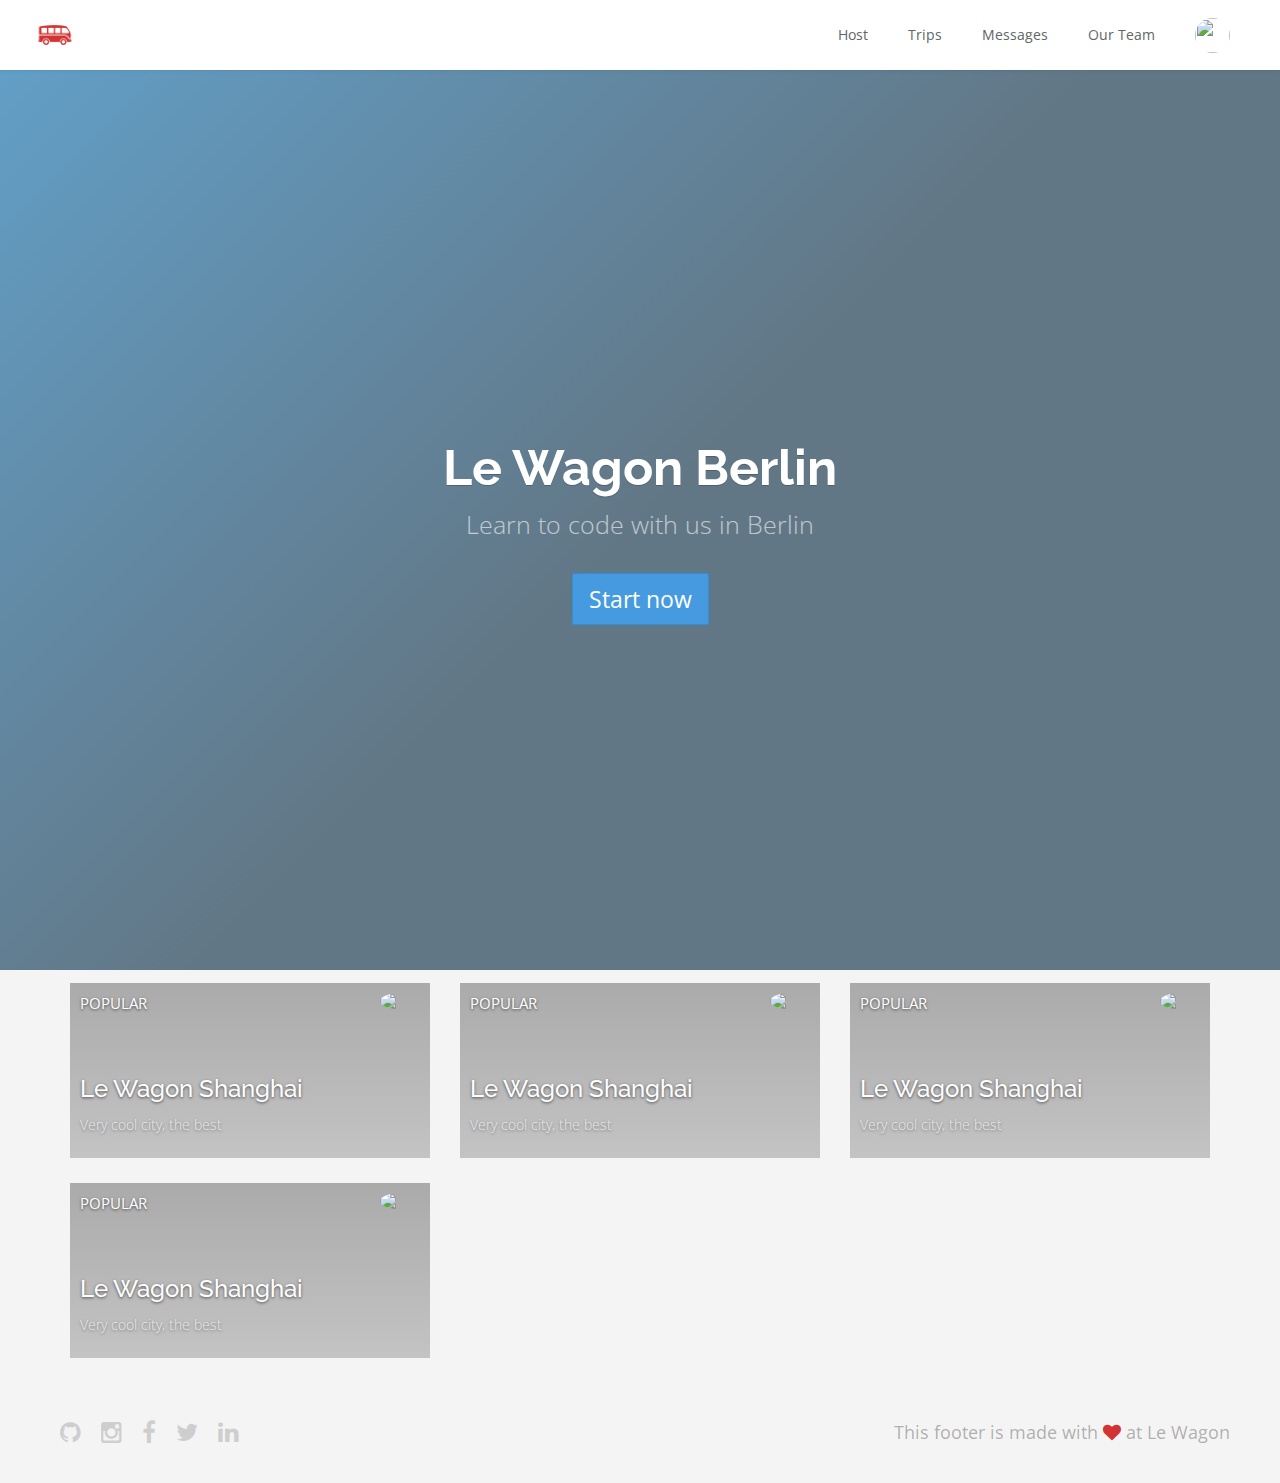
==== commit f33ca138: "Automated commit at 2017-11-13 13:19:51 UTC by middleman-deploy 2.0.0-alpha" ====
--- a/index.html
+++ b/index.html
@@ -7,20 +7,127 @@
           content="width=device-width, initial-scale=1, shrink-to-fit=no">
     <!-- Use the title from a page's frontmatter if it has one -->
     <title>Le Wagon - Middleman</title>
-    <link href="stylesheets/application-3c48b980.css" rel="stylesheet" />
+    <link href="stylesheets/application-502d31e5.css" rel="stylesheet" />
     <script src="javascripts/application-93de88c9.js"></script>
     <link href="images/favicon-f15af148.png" rel="icon" type="image/png" />
   </head>
   <body>
-    <div id="home">
-  <div class="home-content">
-    <img src="images/logo-acc9c0ec.png" width="200" alt="Logo" />
-    <p>
-      Middleman is now running!
-    </p>
-    <p class="about">
-      <a href="about.html">More about this template</a>
-    </p>
+    <div class="navbar-wagon">
+  <!-- Logo -->
+  <a href="/" class="navbar-wagon-brand">
+    <img src="images/logo-acc9c0ec.png" alt="logo">
+  </a>
+
+  <!-- Right Navigation -->
+  <div class="navbar-wagon-right hidden-xs hidden-sm">
+
+    <a href="" class="navbar-wagon-item navbar-wagon-link">Host</a>
+    <a href="" class="navbar-wagon-item navbar-wagon-link">Trips</a>
+    <a href="" class="navbar-wagon-item navbar-wagon-link">Messages</a>
+    <a href="team.html" class="navbar-wagon-item navbar-wagon-link">Our Team</a>
+    <!-- Profile picture with dropdown list -->
+    <div class="navbar-wagon-item">
+      <div class="dropdown">
+        <img src="https://kitt.lewagon.com/placeholder/users/ssaunier" class="avatar dropdown-toggle" id="navbar-wagon-menu" data-toggle="dropdown">
+        <ul class="dropdown-menu dropdown-menu-right navbar-wagon-dropdown-menu">
+          <li><a href="#">Profile</a></li>
+          <li><a href="#">Dashboard</a></li>
+          <li><a href="#">Log Out</a></li>
+        </ul>
+      </div>
+    </div>
+  </div>
+
+  <!-- Dropdown appearing on mobile only -->
+  <div class="navbar-wagon-item hidden-md hidden-lg">
+    <div class="dropdown">
+      <i class="fa fa-bars dropdown-toggle" data-toggle="dropdown"></i>
+      <ul class="dropdown-menu dropdown-menu-right navbar-wagon-dropdown-menu">
+        <li><a href="#">Host</a></li>
+        <li><a href="#">Trips</a></li>
+        <li><a href="#">Messagese</a></li>
+      </ul>
+    </div>
+  </div>
+</div>
+
+    <div>
+  <div class="banner" style="background-image: linear-gradient(-225deg, rgba(0,101,168,0.6) 0%, rgba(0,36,61,0.6) 50%), url('https://kitt.lewagon.com/placeholder/cities/berlin');">
+  <div class="banner-content">
+    <h1>Le Wagon Berlin</h1>
+    <p>Learn to code with us in Berlin</p>
+    <a class="btn btn-primary btn-lg">Start now</a>
+  </div>
+</div>
+
+</div>
+<div class="home-content">
+  <div class="container">
+  <div class="row">
+    <div class="col-xs-12 col-sm-6 col-md-4">
+      <div class="card" style="background-image: linear-gradient(rgba(0,0,0,0.3), rgba(0,0,0,0.2)), url('https://kitt.lewagon.com/placeholder/cities/shanghai');">
+        <div class="card-category">Popular</div>
+        <div class="card-description">
+          <h2>Le Wagon Shanghai</h2>
+          <p>Very cool city, the best</p>
+        </div>
+        <img class="card-user" src="https://kitt.lewagon.com/placeholder/users/tgenaitay">
+        <a class="card-link" href="#" ></a>
+      </div>
+    </div>
+
+    <div class="col-xs-12 col-sm-6 col-md-4">
+      <div class="card" style="background-image: linear-gradient(rgba(0,0,0,0.3), rgba(0,0,0,0.2)), url('https://kitt.lewagon.com/placeholder/cities/shanghai');">
+        <div class="card-category">Popular</div>
+        <div class="card-description">
+          <h2>Le Wagon Shanghai</h2>
+          <p>Very cool city, the best</p>
+        </div>
+        <img class="card-user" src="https://kitt.lewagon.com/placeholder/users/tgenaitay">
+        <a class="card-link" href="#" ></a>
+      </div>
+    </div>
+
+    <div class="col-xs-12 col-sm-6 col-md-4">
+      <div class="card" style="background-image: linear-gradient(rgba(0,0,0,0.3), rgba(0,0,0,0.2)), url('https://kitt.lewagon.com/placeholder/cities/shanghai');">
+        <div class="card-category">Popular</div>
+        <div class="card-description">
+          <h2>Le Wagon Shanghai</h2>
+          <p>Very cool city, the best</p>
+        </div>
+        <img class="card-user" src="https://kitt.lewagon.com/placeholder/users/tgenaitay">
+        <a class="card-link" href="#" ></a>
+      </div>
+    </div>
+
+    <div class="col-xs-12 col-sm-6 col-md-4">
+      <div class="card" style="background-image: linear-gradient(rgba(0,0,0,0.3), rgba(0,0,0,0.2)), url('https://kitt.lewagon.com/placeholder/cities/shanghai');">
+        <div class="card-category">Popular</div>
+        <div class="card-description">
+          <h2>Le Wagon Shanghai</h2>
+          <p>Very cool city, the best</p>
+        </div>
+        <img class="card-user" src="https://kitt.lewagon.com/placeholder/users/tgenaitay">
+        <a class="card-link" href="#" ></a>
+      </div>
+    </div>
+  </div>
+</div>
+
+  <p class="about text-center">
+  </p>
+</div>
+
+    <div class="footer">
+  <div class="footer-links">
+    <a href="#"><i class="fa fa-github"></i></a>
+    <a href="#"><i class="fa fa-instagram"></i></a>
+    <a href="#"><i class="fa fa-facebook"></i></a>
+    <a href="#"><i class="fa fa-twitter"></i></a>
+    <a href="#"><i class="fa fa-linkedin"></i></a>
+  </div>
+  <div class="footer-copyright">
+    This footer is made with <i class="fa fa-heart"></i> at Le Wagon
   </div>
 </div>
 
--- a/stylesheets/application-502d31e5.css
+++ b/stylesheets/application-502d31e5.css
@@ -0,0 +1,8 @@
+@import url("https://fonts.googleapis.com/css?family=Open+Sans:400,300,700|Raleway:400,100,300,700,500");/*!
+ * Bootstrap v3.3.7 (http://getbootstrap.com)
+ * Copyright 2011-2016 Twitter, Inc.
+ * Licensed under MIT (https://github.com/twbs/bootstrap/blob/master/LICENSE)
+ *//*! normalize.css v3.0.3 | MIT License | github.com/necolas/normalize.css */html{font-family:sans-serif;-ms-text-size-adjust:100%;-webkit-text-size-adjust:100%}body{margin:0}article,aside,details,figcaption,figure,footer,header,hgroup,main,menu,nav,section,summary{display:block}audio,canvas,progress,video{display:inline-block;vertical-align:baseline}audio:not([controls]){display:none;height:0}[hidden],template{display:none}a{background-color:transparent}a:active,a:hover{outline:0}abbr[title]{border-bottom:1px dotted}b,strong{font-weight:bold}dfn{font-style:italic}h1{font-size:2em;margin:0.67em 0}mark{background:#ff0;color:#000}small{font-size:80%}sub,sup{font-size:75%;line-height:0;position:relative;vertical-align:baseline}sup{top:-0.5em}sub{bottom:-0.25em}img{border:0}svg:not(:root){overflow:hidden}figure{margin:1em 40px}hr{-webkit-box-sizing:content-box;box-sizing:content-box;height:0}pre{overflow:auto}code,kbd,pre,samp{font-family:monospace, monospace;font-size:1em}button,input,optgroup,select,textarea{color:inherit;font:inherit;margin:0}button{overflow:visible}button,select{text-transform:none}button,html input[type="button"],input[type="reset"],input[type="submit"]{-webkit-appearance:button;cursor:pointer}button[disabled],html input[disabled]{cursor:default}button::-moz-focus-inner,input::-moz-focus-inner{border:0;padding:0}input{line-height:normal}input[type="checkbox"],input[type="radio"]{-webkit-box-sizing:border-box;box-sizing:border-box;padding:0}input[type="number"]::-webkit-inner-spin-button,input[type="number"]::-webkit-outer-spin-button{height:auto}input[type="search"]{-webkit-appearance:textfield;-webkit-box-sizing:content-box;box-sizing:content-box}input[type="search"]::-webkit-search-cancel-button,input[type="search"]::-webkit-search-decoration{-webkit-appearance:none}fieldset{border:1px solid #c0c0c0;margin:0 2px;padding:0.35em 0.625em 0.75em}legend{border:0;padding:0}textarea{overflow:auto}optgroup{font-weight:bold}table{border-collapse:collapse;border-spacing:0}td,th{padding:0}/*! Source: https://github.com/h5bp/html5-boilerplate/blob/master/src/css/main.css */@media print{*,*:before,*:after{background:transparent !important;color:#000 !important;-webkit-box-shadow:none !important;box-shadow:none !important;text-shadow:none !important}a,a:visited{text-decoration:underline}a[href]:after{content:" (" attr(href) ")"}abbr[title]:after{content:" (" attr(title) ")"}a[href^="#"]:after,a[href^="javascript:"]:after{content:""}pre,blockquote{border:1px solid #999;page-break-inside:avoid}thead{display:table-header-group}tr,img{page-break-inside:avoid}img{max-width:100% !important}p,h2,h3{orphans:3;widows:3}h2,h3{page-break-after:avoid}.navbar{display:none}.btn>.caret,.dropup>.btn>.caret{border-top-color:#000 !important}.label{border:1px solid #000}.table{border-collapse:collapse !important}.table td,.table th{background-color:#fff !important}.table-bordered th,.table-bordered td{border:1px solid #ddd !important}}@font-face{font-family:'Glyphicons Halflings';src:url("../assets/bootstrap/glyphicons-halflings-regular-86b6f62b.eot");src:url("../assets/bootstrap/glyphicons-halflings-regular-86b6f62b.eot?#iefix") format("embedded-opentype"),url("../assets/bootstrap/glyphicons-halflings-regular-ca35b697.woff2") format("woff2"),url("../assets/bootstrap/glyphicons-halflings-regular-278e49a8.woff") format("woff"),url("../assets/bootstrap/glyphicons-halflings-regular-44bc1850.ttf") format("truetype"),url("../assets/bootstrap/glyphicons-halflings-regular-de51a849.svg#glyphicons_halflingsregular") format("svg")}.glyphicon{position:relative;top:1px;display:inline-block;font-family:'Glyphicons Halflings';font-style:normal;font-weight:normal;line-height:1;-webkit-font-smoothing:antialiased;-moz-osx-font-smoothing:grayscale}.glyphicon-asterisk:before{content:"\002a"}.glyphicon-plus:before{content:"\002b"}.glyphicon-euro:before,.glyphicon-eur:before{content:"\20ac"}.glyphicon-minus:before{content:"\2212"}.glyphicon-cloud:before{content:"\2601"}.glyphicon-envelope:before{content:"\2709"}.glyphicon-pencil:before{content:"\270f"}.glyphicon-glass:before{content:"\e001"}.glyphicon-music:before{content:"\e002"}.glyphicon-search:before{content:"\e003"}.glyphicon-heart:before{content:"\e005"}.glyphicon-star:before{content:"\e006"}.glyphicon-star-empty:before{content:"\e007"}.glyphicon-user:before{content:"\e008"}.glyphicon-film:before{content:"\e009"}.glyphicon-th-large:before{content:"\e010"}.glyphicon-th:before{content:"\e011"}.glyphicon-th-list:before{content:"\e012"}.glyphicon-ok:before{content:"\e013"}.glyphicon-remove:before{content:"\e014"}.glyphicon-zoom-in:before{content:"\e015"}.glyphicon-zoom-out:before{content:"\e016"}.glyphicon-off:before{content:"\e017"}.glyphicon-signal:before{content:"\e018"}.glyphicon-cog:before{content:"\e019"}.glyphicon-trash:before{content:"\e020"}.glyphicon-home:before{content:"\e021"}.glyphicon-file:before{content:"\e022"}.glyphicon-time:before{content:"\e023"}.glyphicon-road:before{content:"\e024"}.glyphicon-download-alt:before{content:"\e025"}.glyphicon-download:before{content:"\e026"}.glyphicon-upload:before{content:"\e027"}.glyphicon-inbox:before{content:"\e028"}.glyphicon-play-circle:before{content:"\e029"}.glyphicon-repeat:before{content:"\e030"}.glyphicon-refresh:before{content:"\e031"}.glyphicon-list-alt:before{content:"\e032"}.glyphicon-lock:before{content:"\e033"}.glyphicon-flag:before{content:"\e034"}.glyphicon-headphones:before{content:"\e035"}.glyphicon-volume-off:before{content:"\e036"}.glyphicon-volume-down:before{content:"\e037"}.glyphicon-volume-up:before{content:"\e038"}.glyphicon-qrcode:before{content:"\e039"}.glyphicon-barcode:before{content:"\e040"}.glyphicon-tag:before{content:"\e041"}.glyphicon-tags:before{content:"\e042"}.glyphicon-book:before{content:"\e043"}.glyphicon-bookmark:before{content:"\e044"}.glyphicon-print:before{content:"\e045"}.glyphicon-camera:before{content:"\e046"}.glyphicon-font:before{content:"\e047"}.glyphicon-bold:before{content:"\e048"}.glyphicon-italic:before{content:"\e049"}.glyphicon-text-height:before{content:"\e050"}.glyphicon-text-width:before{content:"\e051"}.glyphicon-align-left:before{content:"\e052"}.glyphicon-align-center:before{content:"\e053"}.glyphicon-align-right:before{content:"\e054"}.glyphicon-align-justify:before{content:"\e055"}.glyphicon-list:before{content:"\e056"}.glyphicon-indent-left:before{content:"\e057"}.glyphicon-indent-right:before{content:"\e058"}.glyphicon-facetime-video:before{content:"\e059"}.glyphicon-picture:before{content:"\e060"}.glyphicon-map-marker:before{content:"\e062"}.glyphicon-adjust:before{content:"\e063"}.glyphicon-tint:before{content:"\e064"}.glyphicon-edit:before{content:"\e065"}.glyphicon-share:before{content:"\e066"}.glyphicon-check:before{content:"\e067"}.glyphicon-move:before{content:"\e068"}.glyphicon-step-backward:before{content:"\e069"}.glyphicon-fast-backward:before{content:"\e070"}.glyphicon-backward:before{content:"\e071"}.glyphicon-play:before{content:"\e072"}.glyphicon-pause:before{content:"\e073"}.glyphicon-stop:before{content:"\e074"}.glyphicon-forward:before{content:"\e075"}.glyphicon-fast-forward:before{content:"\e076"}.glyphicon-step-forward:before{content:"\e077"}.glyphicon-eject:before{content:"\e078"}.glyphicon-chevron-left:before{content:"\e079"}.glyphicon-chevron-right:before{content:"\e080"}.glyphicon-plus-sign:before{content:"\e081"}.glyphicon-minus-sign:before{content:"\e082"}.glyphicon-remove-sign:before{content:"\e083"}.glyphicon-ok-sign:before{content:"\e084"}.glyphicon-question-sign:before{content:"\e085"}.glyphicon-info-sign:before{content:"\e086"}.glyphicon-screenshot:before{content:"\e087"}.glyphicon-remove-circle:before{content:"\e088"}.glyphicon-ok-circle:before{content:"\e089"}.glyphicon-ban-circle:before{content:"\e090"}.glyphicon-arrow-left:before{content:"\e091"}.glyphicon-arrow-right:before{content:"\e092"}.glyphicon-arrow-up:before{content:"\e093"}.glyphicon-arrow-down:before{content:"\e094"}.glyphicon-share-alt:before{content:"\e095"}.glyphicon-resize-full:before{content:"\e096"}.glyphicon-resize-small:before{content:"\e097"}.glyphicon-exclamation-sign:before{content:"\e101"}.glyphicon-gift:before{content:"\e102"}.glyphicon-leaf:before{content:"\e103"}.glyphicon-fire:before{content:"\e104"}.glyphicon-eye-open:before{content:"\e105"}.glyphicon-eye-close:before{content:"\e106"}.glyphicon-warning-sign:before{content:"\e107"}.glyphicon-plane:before{content:"\e108"}.glyphicon-calendar:before{content:"\e109"}.glyphicon-random:before{content:"\e110"}.glyphicon-comment:before{content:"\e111"}.glyphicon-magnet:before{content:"\e112"}.glyphicon-chevron-up:before{content:"\e113"}.glyphicon-chevron-down:before{content:"\e114"}.glyphicon-retweet:before{content:"\e115"}.glyphicon-shopping-cart:before{content:"\e116"}.glyphicon-folder-close:before{content:"\e117"}.glyphicon-folder-open:before{content:"\e118"}.glyphicon-resize-vertical:before{content:"\e119"}.glyphicon-resize-horizontal:before{content:"\e120"}.glyphicon-hdd:before{content:"\e121"}.glyphicon-bullhorn:before{content:"\e122"}.glyphicon-bell:before{content:"\e123"}.glyphicon-certificate:before{content:"\e124"}.glyphicon-thumbs-up:before{content:"\e125"}.glyphicon-thumbs-down:before{content:"\e126"}.glyphicon-hand-right:before{content:"\e127"}.glyphicon-hand-left:before{content:"\e128"}.glyphicon-hand-up:before{content:"\e129"}.glyphicon-hand-down:before{content:"\e130"}.glyphicon-circle-arrow-right:before{content:"\e131"}.glyphicon-circle-arrow-left:before{content:"\e132"}.glyphicon-circle-arrow-up:before{content:"\e133"}.glyphicon-circle-arrow-down:before{content:"\e134"}.glyphicon-globe:before{content:"\e135"}.glyphicon-wrench:before{content:"\e136"}.glyphicon-tasks:before{content:"\e137"}.glyphicon-filter:before{content:"\e138"}.glyphicon-briefcase:before{content:"\e139"}.glyphicon-fullscreen:before{content:"\e140"}.glyphicon-dashboard:before{content:"\e141"}.glyphicon-paperclip:before{content:"\e142"}.glyphicon-heart-empty:before{content:"\e143"}.glyphicon-link:before{content:"\e144"}.glyphicon-phone:before{content:"\e145"}.glyphicon-pushpin:before{content:"\e146"}.glyphicon-usd:before{content:"\e148"}.glyphicon-gbp:before{content:"\e149"}.glyphicon-sort:before{content:"\e150"}.glyphicon-sort-by-alphabet:before{content:"\e151"}.glyphicon-sort-by-alphabet-alt:before{content:"\e152"}.glyphicon-sort-by-order:before{content:"\e153"}.glyphicon-sort-by-order-alt:before{content:"\e154"}.glyphicon-sort-by-attributes:before{content:"\e155"}.glyphicon-sort-by-attributes-alt:before{content:"\e156"}.glyphicon-unchecked:before{content:"\e157"}.glyphicon-expand:before{content:"\e158"}.glyphicon-collapse-down:before{content:"\e159"}.glyphicon-collapse-up:before{content:"\e160"}.glyphicon-log-in:before{content:"\e161"}.glyphicon-flash:before{content:"\e162"}.glyphicon-log-out:before{content:"\e163"}.glyphicon-new-window:before{content:"\e164"}.glyphicon-record:before{content:"\e165"}.glyphicon-save:before{content:"\e166"}.glyphicon-open:before{content:"\e167"}.glyphicon-saved:before{content:"\e168"}.glyphicon-import:before{content:"\e169"}.glyphicon-export:before{content:"\e170"}.glyphicon-send:before{content:"\e171"}.glyphicon-floppy-disk:before{content:"\e172"}.glyphicon-floppy-saved:before{content:"\e173"}.glyphicon-floppy-remove:before{content:"\e174"}.glyphicon-floppy-save:before{content:"\e175"}.glyphicon-floppy-open:before{content:"\e176"}.glyphicon-credit-card:before{content:"\e177"}.glyphicon-transfer:before{content:"\e178"}.glyphicon-cutlery:before{content:"\e179"}.glyphicon-header:before{content:"\e180"}.glyphicon-compressed:before{content:"\e181"}.glyphicon-earphone:before{content:"\e182"}.glyphicon-phone-alt:before{content:"\e183"}.glyphicon-tower:before{content:"\e184"}.glyphicon-stats:before{content:"\e185"}.glyphicon-sd-video:before{content:"\e186"}.glyphicon-hd-video:before{content:"\e187"}.glyphicon-subtitles:before{content:"\e188"}.glyphicon-sound-stereo:before{content:"\e189"}.glyphicon-sound-dolby:before{content:"\e190"}.glyphicon-sound-5-1:before{content:"\e191"}.glyphicon-sound-6-1:before{content:"\e192"}.glyphicon-sound-7-1:before{content:"\e193"}.glyphicon-copyright-mark:before{content:"\e194"}.glyphicon-registration-mark:before{content:"\e195"}.glyphicon-cloud-download:before{content:"\e197"}.glyphicon-cloud-upload:before{content:"\e198"}.glyphicon-tree-conifer:before{content:"\e199"}.glyphicon-tree-deciduous:before{content:"\e200"}.glyphicon-cd:before{content:"\e201"}.glyphicon-save-file:before{content:"\e202"}.glyphicon-open-file:before{content:"\e203"}.glyphicon-level-up:before{content:"\e204"}.glyphicon-copy:before{content:"\e205"}.glyphicon-paste:before{content:"\e206"}.glyphicon-alert:before{content:"\e209"}.glyphicon-equalizer:before{content:"\e210"}.glyphicon-king:before{content:"\e211"}.glyphicon-queen:before{content:"\e212"}.glyphicon-pawn:before{content:"\e213"}.glyphicon-bishop:before{content:"\e214"}.glyphicon-knight:before{content:"\e215"}.glyphicon-baby-formula:before{content:"\e216"}.glyphicon-tent:before{content:"\26fa"}.glyphicon-blackboard:before{content:"\e218"}.glyphicon-bed:before{content:"\e219"}.glyphicon-apple:before{content:"\f8ff"}.glyphicon-erase:before{content:"\e221"}.glyphicon-hourglass:before{content:"\231b"}.glyphicon-lamp:before{content:"\e223"}.glyphicon-duplicate:before{content:"\e224"}.glyphicon-piggy-bank:before{content:"\e225"}.glyphicon-scissors:before{content:"\e226"}.glyphicon-bitcoin:before{content:"\e227"}.glyphicon-btc:before{content:"\e227"}.glyphicon-xbt:before{content:"\e227"}.glyphicon-yen:before{content:"\00a5"}.glyphicon-jpy:before{content:"\00a5"}.glyphicon-ruble:before{content:"\20bd"}.glyphicon-rub:before{content:"\20bd"}.glyphicon-scale:before{content:"\e230"}.glyphicon-ice-lolly:before{content:"\e231"}.glyphicon-ice-lolly-tasted:before{content:"\e232"}.glyphicon-education:before{content:"\e233"}.glyphicon-option-horizontal:before{content:"\e234"}.glyphicon-option-vertical:before{content:"\e235"}.glyphicon-menu-hamburger:before{content:"\e236"}.glyphicon-modal-window:before{content:"\e237"}.glyphicon-oil:before{content:"\e238"}.glyphicon-grain:before{content:"\e239"}.glyphicon-sunglasses:before{content:"\e240"}.glyphicon-text-size:before{content:"\e241"}.glyphicon-text-color:before{content:"\e242"}.glyphicon-text-background:before{content:"\e243"}.glyphicon-object-align-top:before{content:"\e244"}.glyphicon-object-align-bottom:before{content:"\e245"}.glyphicon-object-align-horizontal:before{content:"\e246"}.glyphicon-object-align-left:before{content:"\e247"}.glyphicon-object-align-vertical:before{content:"\e248"}.glyphicon-object-align-right:before{content:"\e249"}.glyphicon-triangle-right:before{content:"\e250"}.glyphicon-triangle-left:before{content:"\e251"}.glyphicon-triangle-bottom:before{content:"\e252"}.glyphicon-triangle-top:before{content:"\e253"}.glyphicon-console:before{content:"\e254"}.glyphicon-superscript:before{content:"\e255"}.glyphicon-subscript:before{content:"\e256"}.glyphicon-menu-left:before{content:"\e257"}.glyphicon-menu-right:before{content:"\e258"}.glyphicon-menu-down:before{content:"\e259"}.glyphicon-menu-up:before{content:"\e260"}*{-webkit-box-sizing:border-box;box-sizing:border-box}*:before,*:after{-webkit-box-sizing:border-box;box-sizing:border-box}html{font-size:10px;-webkit-tap-highlight-color:transparent}body{font-family:"Open Sans", "Helvetica", "sans-serif";font-size:18px;line-height:1.42857143;color:#333333;background-color:#F4F4F4}input,button,select,textarea{font-family:inherit;font-size:inherit;line-height:inherit}a{color:#469AE0;text-decoration:none}a:hover,a:focus{color:#1f74ba;text-decoration:underline}a:focus{outline:5px auto -webkit-focus-ring-color;outline-offset:-2px}figure{margin:0}img{vertical-align:middle}.img-responsive{display:block;max-width:100%;height:auto}.img-rounded{border-radius:2px}.img-thumbnail{padding:4px;line-height:1.42857143;background-color:#F4F4F4;border:1px solid #ddd;border-radius:2px;-webkit-transition:all 0.2s ease-in-out;transition:all 0.2s ease-in-out;display:inline-block;max-width:100%;height:auto}.img-circle{border-radius:50%}hr{margin-top:25px;margin-bottom:25px;border:0;border-top:1px solid #eeeeee}.sr-only{position:absolute;width:1px;height:1px;margin:-1px;padding:0;overflow:hidden;clip:rect(0, 0, 0, 0);border:0}.sr-only-focusable:active,.sr-only-focusable:focus{position:static;width:auto;height:auto;margin:0;overflow:visible;clip:auto}[role="button"]{cursor:pointer}h1,h2,h3,h4,h5,h6,.h1,.h2,.h3,.h4,.h5,.h6{font-family:"Raleway", "Helvetica", "sans-serif";font-weight:500;line-height:1.1;color:inherit}h1 small,h1 .small,h2 small,h2 .small,h3 small,h3 .small,h4 small,h4 .small,h5 small,h5 .small,h6 small,h6 .small,.h1 small,.h1 .small,.h2 small,.h2 .small,.h3 small,.h3 .small,.h4 small,.h4 .small,.h5 small,.h5 .small,.h6 small,.h6 .small{font-weight:normal;line-height:1;color:#777777}h1,.h1,h2,.h2,h3,.h3{margin-top:25px;margin-bottom:12.5px}h1 small,h1 .small,.h1 small,.h1 .small,h2 small,h2 .small,.h2 small,.h2 .small,h3 small,h3 .small,.h3 small,.h3 .small{font-size:65%}h4,.h4,h5,.h5,h6,.h6{margin-top:12.5px;margin-bottom:12.5px}h4 small,h4 .small,.h4 small,.h4 .small,h5 small,h5 .small,.h5 small,.h5 .small,h6 small,h6 .small,.h6 small,.h6 .small{font-size:75%}h1,.h1{font-size:46px}h2,.h2{font-size:38px}h3,.h3{font-size:31px}h4,.h4{font-size:23px}h5,.h5{font-size:18px}h6,.h6{font-size:16px}p{margin:0 0 12.5px}.lead{margin-bottom:25px;font-size:20px;font-weight:300;line-height:1.4}@media (min-width: 768px){.lead{font-size:27px}}small,.small{font-size:88%}mark,.mark{background-color:#fcf8e3;padding:.2em}.text-left{text-align:left}.text-right{text-align:right}.text-center{text-align:center}.text-justify{text-align:justify}.text-nowrap{white-space:nowrap}.text-lowercase{text-transform:lowercase}.text-uppercase,.initialism{text-transform:uppercase}.text-capitalize{text-transform:capitalize}.text-muted{color:#777777}.text-primary{color:#469AE0}a.text-primary:hover,a.text-primary:focus{color:#2381d0}.text-success{color:#3c763d}a.text-success:hover,a.text-success:focus{color:#2b542c}.text-info{color:#31708f}a.text-info:hover,a.text-info:focus{color:#245269}.text-warning{color:#8a6d3b}a.text-warning:hover,a.text-warning:focus{color:#66512c}.text-danger{color:#a94442}a.text-danger:hover,a.text-danger:focus{color:#843534}.bg-primary{color:#fff}.bg-primary{background-color:#469AE0}a.bg-primary:hover,a.bg-primary:focus{background-color:#2381d0}.bg-success{background-color:#dff0d8}a.bg-success:hover,a.bg-success:focus{background-color:#c1e2b3}.bg-info{background-color:#d9edf7}a.bg-info:hover,a.bg-info:focus{background-color:#afd9ee}.bg-warning{background-color:#fcf8e3}a.bg-warning:hover,a.bg-warning:focus{background-color:#f7ecb5}.bg-danger{background-color:#f2dede}a.bg-danger:hover,a.bg-danger:focus{background-color:#e4b9b9}.page-header{padding-bottom:11.5px;margin:50px 0 25px;border-bottom:1px solid #eeeeee}ul,ol{margin-top:0;margin-bottom:12.5px}ul ul,ul ol,ol ul,ol ol{margin-bottom:0}.list-unstyled{padding-left:0;list-style:none}.list-inline{padding-left:0;list-style:none;margin-left:-5px}.list-inline>li{display:inline-block;padding-left:5px;padding-right:5px}dl{margin-top:0;margin-bottom:25px}dt,dd{line-height:1.42857143}dt{font-weight:bold}dd{margin-left:0}.dl-horizontal dd:before,.dl-horizontal dd:after{content:" ";display:table}.dl-horizontal dd:after{clear:both}@media (min-width: 768px){.dl-horizontal dt{float:left;width:160px;clear:left;text-align:right;overflow:hidden;text-overflow:ellipsis;white-space:nowrap}.dl-horizontal dd{margin-left:180px}}abbr[title],abbr[data-original-title]{cursor:help;border-bottom:1px dotted #777777}.initialism{font-size:90%}blockquote{padding:12.5px 25px;margin:0 0 25px;font-size:22.5px;border-left:5px solid #eeeeee}blockquote p:last-child,blockquote ul:last-child,blockquote ol:last-child{margin-bottom:0}blockquote footer,blockquote small,blockquote .small{display:block;font-size:80%;line-height:1.42857143;color:#777777}blockquote footer:before,blockquote small:before,blockquote .small:before{content:'\2014 \00A0'}.blockquote-reverse,blockquote.pull-right{padding-right:15px;padding-left:0;border-right:5px solid #eeeeee;border-left:0;text-align:right}.blockquote-reverse footer:before,.blockquote-reverse small:before,.blockquote-reverse .small:before,blockquote.pull-right footer:before,blockquote.pull-right small:before,blockquote.pull-right .small:before{content:''}.blockquote-reverse footer:after,.blockquote-reverse small:after,.blockquote-reverse .small:after,blockquote.pull-right footer:after,blockquote.pull-right small:after,blockquote.pull-right .small:after{content:'\00A0 \2014'}address{margin-bottom:25px;font-style:normal;line-height:1.42857143}code,kbd,pre,samp{font-family:Menlo, Monaco, Consolas, "Courier New", monospace}code{padding:2px 4px;font-size:90%;color:#c7254e;background-color:#f9f2f4;border-radius:2px}kbd{padding:2px 4px;font-size:90%;color:#fff;background-color:#333;border-radius:2px;-webkit-box-shadow:inset 0 -1px 0 rgba(0,0,0,0.25);box-shadow:inset 0 -1px 0 rgba(0,0,0,0.25)}kbd kbd{padding:0;font-size:100%;font-weight:bold;-webkit-box-shadow:none;box-shadow:none}pre{display:block;padding:12px;margin:0 0 12.5px;font-size:17px;line-height:1.42857143;word-break:break-all;word-wrap:break-word;color:#333333;background-color:#f5f5f5;border:1px solid #ccc;border-radius:2px}pre code{padding:0;font-size:inherit;color:inherit;white-space:pre-wrap;background-color:transparent;border-radius:0}.pre-scrollable{max-height:340px;overflow-y:scroll}.container{margin-right:auto;margin-left:auto;padding-left:15px;padding-right:15px}.container:before,.container:after{content:" ";display:table}.container:after{clear:both}@media (min-width: 768px){.container{width:750px}}@media (min-width: 992px){.container{width:970px}}@media (min-width: 1200px){.container{width:1170px}}.container-fluid{margin-right:auto;margin-left:auto;padding-left:15px;padding-right:15px}.container-fluid:before,.container-fluid:after{content:" ";display:table}.container-fluid:after{clear:both}.row{margin-left:-15px;margin-right:-15px}.row:before,.row:after{content:" ";display:table}.row:after{clear:both}.col-xs-1,.col-sm-1,.col-md-1,.col-lg-1,.col-xs-2,.col-sm-2,.col-md-2,.col-lg-2,.col-xs-3,.col-sm-3,.col-md-3,.col-lg-3,.col-xs-4,.col-sm-4,.col-md-4,.col-lg-4,.col-xs-5,.col-sm-5,.col-md-5,.col-lg-5,.col-xs-6,.col-sm-6,.col-md-6,.col-lg-6,.col-xs-7,.col-sm-7,.col-md-7,.col-lg-7,.col-xs-8,.col-sm-8,.col-md-8,.col-lg-8,.col-xs-9,.col-sm-9,.col-md-9,.col-lg-9,.col-xs-10,.col-sm-10,.col-md-10,.col-lg-10,.col-xs-11,.col-sm-11,.col-md-11,.col-lg-11,.col-xs-12,.col-sm-12,.col-md-12,.col-lg-12{position:relative;min-height:1px;padding-left:15px;padding-right:15px}.col-xs-1,.col-xs-2,.col-xs-3,.col-xs-4,.col-xs-5,.col-xs-6,.col-xs-7,.col-xs-8,.col-xs-9,.col-xs-10,.col-xs-11,.col-xs-12{float:left}.col-xs-1{width:8.33333333%}.col-xs-2{width:16.66666667%}.col-xs-3{width:25%}.col-xs-4{width:33.33333333%}.col-xs-5{width:41.66666667%}.col-xs-6{width:50%}.col-xs-7{width:58.33333333%}.col-xs-8{width:66.66666667%}.col-xs-9{width:75%}.col-xs-10{width:83.33333333%}.col-xs-11{width:91.66666667%}.col-xs-12{width:100%}.col-xs-pull-0{right:auto}.col-xs-pull-1{right:8.33333333%}.col-xs-pull-2{right:16.66666667%}.col-xs-pull-3{right:25%}.col-xs-pull-4{right:33.33333333%}.col-xs-pull-5{right:41.66666667%}.col-xs-pull-6{right:50%}.col-xs-pull-7{right:58.33333333%}.col-xs-pull-8{right:66.66666667%}.col-xs-pull-9{right:75%}.col-xs-pull-10{right:83.33333333%}.col-xs-pull-11{right:91.66666667%}.col-xs-pull-12{right:100%}.col-xs-push-0{left:auto}.col-xs-push-1{left:8.33333333%}.col-xs-push-2{left:16.66666667%}.col-xs-push-3{left:25%}.col-xs-push-4{left:33.33333333%}.col-xs-push-5{left:41.66666667%}.col-xs-push-6{left:50%}.col-xs-push-7{left:58.33333333%}.col-xs-push-8{left:66.66666667%}.col-xs-push-9{left:75%}.col-xs-push-10{left:83.33333333%}.col-xs-push-11{left:91.66666667%}.col-xs-push-12{left:100%}.col-xs-offset-0{margin-left:0%}.col-xs-offset-1{margin-left:8.33333333%}.col-xs-offset-2{margin-left:16.66666667%}.col-xs-offset-3{margin-left:25%}.col-xs-offset-4{margin-left:33.33333333%}.col-xs-offset-5{margin-left:41.66666667%}.col-xs-offset-6{margin-left:50%}.col-xs-offset-7{margin-left:58.33333333%}.col-xs-offset-8{margin-left:66.66666667%}.col-xs-offset-9{margin-left:75%}.col-xs-offset-10{margin-left:83.33333333%}.col-xs-offset-11{margin-left:91.66666667%}.col-xs-offset-12{margin-left:100%}@media (min-width: 768px){.col-sm-1,.col-sm-2,.col-sm-3,.col-sm-4,.col-sm-5,.col-sm-6,.col-sm-7,.col-sm-8,.col-sm-9,.col-sm-10,.col-sm-11,.col-sm-12{float:left}.col-sm-1{width:8.33333333%}.col-sm-2{width:16.66666667%}.col-sm-3{width:25%}.col-sm-4{width:33.33333333%}.col-sm-5{width:41.66666667%}.col-sm-6{width:50%}.col-sm-7{width:58.33333333%}.col-sm-8{width:66.66666667%}.col-sm-9{width:75%}.col-sm-10{width:83.33333333%}.col-sm-11{width:91.66666667%}.col-sm-12{width:100%}.col-sm-pull-0{right:auto}.col-sm-pull-1{right:8.33333333%}.col-sm-pull-2{right:16.66666667%}.col-sm-pull-3{right:25%}.col-sm-pull-4{right:33.33333333%}.col-sm-pull-5{right:41.66666667%}.col-sm-pull-6{right:50%}.col-sm-pull-7{right:58.33333333%}.col-sm-pull-8{right:66.66666667%}.col-sm-pull-9{right:75%}.col-sm-pull-10{right:83.33333333%}.col-sm-pull-11{right:91.66666667%}.col-sm-pull-12{right:100%}.col-sm-push-0{left:auto}.col-sm-push-1{left:8.33333333%}.col-sm-push-2{left:16.66666667%}.col-sm-push-3{left:25%}.col-sm-push-4{left:33.33333333%}.col-sm-push-5{left:41.66666667%}.col-sm-push-6{left:50%}.col-sm-push-7{left:58.33333333%}.col-sm-push-8{left:66.66666667%}.col-sm-push-9{left:75%}.col-sm-push-10{left:83.33333333%}.col-sm-push-11{left:91.66666667%}.col-sm-push-12{left:100%}.col-sm-offset-0{margin-left:0%}.col-sm-offset-1{margin-left:8.33333333%}.col-sm-offset-2{margin-left:16.66666667%}.col-sm-offset-3{margin-left:25%}.col-sm-offset-4{margin-left:33.33333333%}.col-sm-offset-5{margin-left:41.66666667%}.col-sm-offset-6{margin-left:50%}.col-sm-offset-7{margin-left:58.33333333%}.col-sm-offset-8{margin-left:66.66666667%}.col-sm-offset-9{margin-left:75%}.col-sm-offset-10{margin-left:83.33333333%}.col-sm-offset-11{margin-left:91.66666667%}.col-sm-offset-12{margin-left:100%}}@media (min-width: 992px){.col-md-1,.col-md-2,.col-md-3,.col-md-4,.col-md-5,.col-md-6,.col-md-7,.col-md-8,.col-md-9,.col-md-10,.col-md-11,.col-md-12{float:left}.col-md-1{width:8.33333333%}.col-md-2{width:16.66666667%}.col-md-3{width:25%}.col-md-4{width:33.33333333%}.col-md-5{width:41.66666667%}.col-md-6{width:50%}.col-md-7{width:58.33333333%}.col-md-8{width:66.66666667%}.col-md-9{width:75%}.col-md-10{width:83.33333333%}.col-md-11{width:91.66666667%}.col-md-12{width:100%}.col-md-pull-0{right:auto}.col-md-pull-1{right:8.33333333%}.col-md-pull-2{right:16.66666667%}.col-md-pull-3{right:25%}.col-md-pull-4{right:33.33333333%}.col-md-pull-5{right:41.66666667%}.col-md-pull-6{right:50%}.col-md-pull-7{right:58.33333333%}.col-md-pull-8{right:66.66666667%}.col-md-pull-9{right:75%}.col-md-pull-10{right:83.33333333%}.col-md-pull-11{right:91.66666667%}.col-md-pull-12{right:100%}.col-md-push-0{left:auto}.col-md-push-1{left:8.33333333%}.col-md-push-2{left:16.66666667%}.col-md-push-3{left:25%}.col-md-push-4{left:33.33333333%}.col-md-push-5{left:41.66666667%}.col-md-push-6{left:50%}.col-md-push-7{left:58.33333333%}.col-md-push-8{left:66.66666667%}.col-md-push-9{left:75%}.col-md-push-10{left:83.33333333%}.col-md-push-11{left:91.66666667%}.col-md-push-12{left:100%}.col-md-offset-0{margin-left:0%}.col-md-offset-1{margin-left:8.33333333%}.col-md-offset-2{margin-left:16.66666667%}.col-md-offset-3{margin-left:25%}.col-md-offset-4{margin-left:33.33333333%}.col-md-offset-5{margin-left:41.66666667%}.col-md-offset-6{margin-left:50%}.col-md-offset-7{margin-left:58.33333333%}.col-md-offset-8{margin-left:66.66666667%}.col-md-offset-9{margin-left:75%}.col-md-offset-10{margin-left:83.33333333%}.col-md-offset-11{margin-left:91.66666667%}.col-md-offset-12{margin-left:100%}}@media (min-width: 1200px){.col-lg-1,.col-lg-2,.col-lg-3,.col-lg-4,.col-lg-5,.col-lg-6,.col-lg-7,.col-lg-8,.col-lg-9,.col-lg-10,.col-lg-11,.col-lg-12{float:left}.col-lg-1{width:8.33333333%}.col-lg-2{width:16.66666667%}.col-lg-3{width:25%}.col-lg-4{width:33.33333333%}.col-lg-5{width:41.66666667%}.col-lg-6{width:50%}.col-lg-7{width:58.33333333%}.col-lg-8{width:66.66666667%}.col-lg-9{width:75%}.col-lg-10{width:83.33333333%}.col-lg-11{width:91.66666667%}.col-lg-12{width:100%}.col-lg-pull-0{right:auto}.col-lg-pull-1{right:8.33333333%}.col-lg-pull-2{right:16.66666667%}.col-lg-pull-3{right:25%}.col-lg-pull-4{right:33.33333333%}.col-lg-pull-5{right:41.66666667%}.col-lg-pull-6{right:50%}.col-lg-pull-7{right:58.33333333%}.col-lg-pull-8{right:66.66666667%}.col-lg-pull-9{right:75%}.col-lg-pull-10{right:83.33333333%}.col-lg-pull-11{right:91.66666667%}.col-lg-pull-12{right:100%}.col-lg-push-0{left:auto}.col-lg-push-1{left:8.33333333%}.col-lg-push-2{left:16.66666667%}.col-lg-push-3{left:25%}.col-lg-push-4{left:33.33333333%}.col-lg-push-5{left:41.66666667%}.col-lg-push-6{left:50%}.col-lg-push-7{left:58.33333333%}.col-lg-push-8{left:66.66666667%}.col-lg-push-9{left:75%}.col-lg-push-10{left:83.33333333%}.col-lg-push-11{left:91.66666667%}.col-lg-push-12{left:100%}.col-lg-offset-0{margin-left:0%}.col-lg-offset-1{margin-left:8.33333333%}.col-lg-offset-2{margin-left:16.66666667%}.col-lg-offset-3{margin-left:25%}.col-lg-offset-4{margin-left:33.33333333%}.col-lg-offset-5{margin-left:41.66666667%}.col-lg-offset-6{margin-left:50%}.col-lg-offset-7{margin-left:58.33333333%}.col-lg-offset-8{margin-left:66.66666667%}.col-lg-offset-9{margin-left:75%}.col-lg-offset-10{margin-left:83.33333333%}.col-lg-offset-11{margin-left:91.66666667%}.col-lg-offset-12{margin-left:100%}}table{background-color:transparent}caption{padding-top:8px;padding-bottom:8px;color:#777777;text-align:left}th{text-align:left}.table{width:100%;max-width:100%;margin-bottom:25px}.table>thead>tr>th,.table>thead>tr>td,.table>tbody>tr>th,.table>tbody>tr>td,.table>tfoot>tr>th,.table>tfoot>tr>td{padding:8px;line-height:1.42857143;vertical-align:top;border-top:1px solid #ddd}.table>thead>tr>th{vertical-align:bottom;border-bottom:2px solid #ddd}.table>caption+thead>tr:first-child>th,.table>caption+thead>tr:first-child>td,.table>colgroup+thead>tr:first-child>th,.table>colgroup+thead>tr:first-child>td,.table>thead:first-child>tr:first-child>th,.table>thead:first-child>tr:first-child>td{border-top:0}.table>tbody+tbody{border-top:2px solid #ddd}.table .table{background-color:#F4F4F4}.table-condensed>thead>tr>th,.table-condensed>thead>tr>td,.table-condensed>tbody>tr>th,.table-condensed>tbody>tr>td,.table-condensed>tfoot>tr>th,.table-condensed>tfoot>tr>td{padding:5px}.table-bordered{border:1px solid #ddd}.table-bordered>thead>tr>th,.table-bordered>thead>tr>td,.table-bordered>tbody>tr>th,.table-bordered>tbody>tr>td,.table-bordered>tfoot>tr>th,.table-bordered>tfoot>tr>td{border:1px solid #ddd}.table-bordered>thead>tr>th,.table-bordered>thead>tr>td{border-bottom-width:2px}.table-striped>tbody>tr:nth-of-type(odd){background-color:#f9f9f9}.table-hover>tbody>tr:hover{background-color:#f5f5f5}table col[class*="col-"]{position:static;float:none;display:table-column}table td[class*="col-"],table th[class*="col-"]{position:static;float:none;display:table-cell}.table>thead>tr>td.active,.table>thead>tr>th.active,.table>thead>tr.active>td,.table>thead>tr.active>th,.table>tbody>tr>td.active,.table>tbody>tr>th.active,.table>tbody>tr.active>td,.table>tbody>tr.active>th,.table>tfoot>tr>td.active,.table>tfoot>tr>th.active,.table>tfoot>tr.active>td,.table>tfoot>tr.active>th{background-color:#f5f5f5}.table-hover>tbody>tr>td.active:hover,.table-hover>tbody>tr>th.active:hover,.table-hover>tbody>tr.active:hover>td,.table-hover>tbody>tr:hover>.active,.table-hover>tbody>tr.active:hover>th{background-color:#e8e8e8}.table>thead>tr>td.success,.table>thead>tr>th.success,.table>thead>tr.success>td,.table>thead>tr.success>th,.table>tbody>tr>td.success,.table>tbody>tr>th.success,.table>tbody>tr.success>td,.table>tbody>tr.success>th,.table>tfoot>tr>td.success,.table>tfoot>tr>th.success,.table>tfoot>tr.success>td,.table>tfoot>tr.success>th{background-color:#dff0d8}.table-hover>tbody>tr>td.success:hover,.table-hover>tbody>tr>th.success:hover,.table-hover>tbody>tr.success:hover>td,.table-hover>tbody>tr:hover>.success,.table-hover>tbody>tr.success:hover>th{background-color:#d0e9c6}.table>thead>tr>td.info,.table>thead>tr>th.info,.table>thead>tr.info>td,.table>thead>tr.info>th,.table>tbody>tr>td.info,.table>tbody>tr>th.info,.table>tbody>tr.info>td,.table>tbody>tr.info>th,.table>tfoot>tr>td.info,.table>tfoot>tr>th.info,.table>tfoot>tr.info>td,.table>tfoot>tr.info>th{background-color:#d9edf7}.table-hover>tbody>tr>td.info:hover,.table-hover>tbody>tr>th.info:hover,.table-hover>tbody>tr.info:hover>td,.table-hover>tbody>tr:hover>.info,.table-hover>tbody>tr.info:hover>th{background-color:#c4e3f3}.table>thead>tr>td.warning,.table>thead>tr>th.warning,.table>thead>tr.warning>td,.table>thead>tr.warning>th,.table>tbody>tr>td.warning,.table>tbody>tr>th.warning,.table>tbody>tr.warning>td,.table>tbody>tr.warning>th,.table>tfoot>tr>td.warning,.table>tfoot>tr>th.warning,.table>tfoot>tr.warning>td,.table>tfoot>tr.warning>th{background-color:#fcf8e3}.table-hover>tbody>tr>td.warning:hover,.table-hover>tbody>tr>th.warning:hover,.table-hover>tbody>tr.warning:hover>td,.table-hover>tbody>tr:hover>.warning,.table-hover>tbody>tr.warning:hover>th{background-color:#faf2cc}.table>thead>tr>td.danger,.table>thead>tr>th.danger,.table>thead>tr.danger>td,.table>thead>tr.danger>th,.table>tbody>tr>td.danger,.table>tbody>tr>th.danger,.table>tbody>tr.danger>td,.table>tbody>tr.danger>th,.table>tfoot>tr>td.danger,.table>tfoot>tr>th.danger,.table>tfoot>tr.danger>td,.table>tfoot>tr.danger>th{background-color:#f2dede}.table-hover>tbody>tr>td.danger:hover,.table-hover>tbody>tr>th.danger:hover,.table-hover>tbody>tr.danger:hover>td,.table-hover>tbody>tr:hover>.danger,.table-hover>tbody>tr.danger:hover>th{background-color:#ebcccc}.table-responsive{overflow-x:auto;min-height:0.01%}@media screen and (max-width: 767px){.table-responsive{width:100%;margin-bottom:18.75px;overflow-y:hidden;-ms-overflow-style:-ms-autohiding-scrollbar;border:1px solid #ddd}.table-responsive>.table{margin-bottom:0}.table-responsive>.table>thead>tr>th,.table-responsive>.table>thead>tr>td,.table-responsive>.table>tbody>tr>th,.table-responsive>.table>tbody>tr>td,.table-responsive>.table>tfoot>tr>th,.table-responsive>.table>tfoot>tr>td{white-space:nowrap}.table-responsive>.table-bordered{border:0}.table-responsive>.table-bordered>thead>tr>th:first-child,.table-responsive>.table-bordered>thead>tr>td:first-child,.table-responsive>.table-bordered>tbody>tr>th:first-child,.table-responsive>.table-bordered>tbody>tr>td:first-child,.table-responsive>.table-bordered>tfoot>tr>th:first-child,.table-responsive>.table-bordered>tfoot>tr>td:first-child{border-left:0}.table-responsive>.table-bordered>thead>tr>th:last-child,.table-responsive>.table-bordered>thead>tr>td:last-child,.table-responsive>.table-bordered>tbody>tr>th:last-child,.table-responsive>.table-bordered>tbody>tr>td:last-child,.table-responsive>.table-bordered>tfoot>tr>th:last-child,.table-responsive>.table-bordered>tfoot>tr>td:last-child{border-right:0}.table-responsive>.table-bordered>tbody>tr:last-child>th,.table-responsive>.table-bordered>tbody>tr:last-child>td,.table-responsive>.table-bordered>tfoot>tr:last-child>th,.table-responsive>.table-bordered>tfoot>tr:last-child>td{border-bottom:0}}fieldset{padding:0;margin:0;border:0;min-width:0}legend{display:block;width:100%;padding:0;margin-bottom:25px;font-size:27px;line-height:inherit;color:#333333;border:0;border-bottom:1px solid #e5e5e5}label{display:inline-block;max-width:100%;margin-bottom:5px;font-weight:bold}input[type="search"]{-webkit-box-sizing:border-box;box-sizing:border-box}input[type="radio"],input[type="checkbox"]{margin:4px 0 0;margin-top:1px \9;line-height:normal}input[type="file"]{display:block}input[type="range"]{display:block;width:100%}select[multiple],select[size]{height:auto}input[type="file"]:focus,input[type="radio"]:focus,input[type="checkbox"]:focus{outline:5px auto -webkit-focus-ring-color;outline-offset:-2px}output{display:block;padding-top:7px;font-size:18px;line-height:1.42857143;color:#000000}.form-control{display:block;width:100%;height:39px;padding:6px 12px;font-size:18px;line-height:1.42857143;color:#000000;background-color:#fff;background-image:none;border:1px solid #ccc;border-radius:2px;-webkit-box-shadow:inset 0 1px 1px rgba(0,0,0,0.075);box-shadow:inset 0 1px 1px rgba(0,0,0,0.075);-webkit-transition:border-color ease-in-out 0.15s, box-shadow ease-in-out 0.15s;-webkit-transition:border-color ease-in-out 0.15s, -webkit-box-shadow ease-in-out 0.15s;transition:border-color ease-in-out 0.15s, -webkit-box-shadow ease-in-out 0.15s;transition:border-color ease-in-out 0.15s, box-shadow ease-in-out 0.15s;transition:border-color ease-in-out 0.15s, box-shadow ease-in-out 0.15s, -webkit-box-shadow ease-in-out 0.15s}.form-control:focus{border-color:#66afe9;outline:0;-webkit-box-shadow:inset 0 1px 1px rgba(0,0,0,0.075),0 0 8px rgba(102,175,233,0.6);box-shadow:inset 0 1px 1px rgba(0,0,0,0.075),0 0 8px rgba(102,175,233,0.6)}.form-control::-moz-placeholder{color:#999;opacity:1}.form-control:-ms-input-placeholder{color:#999}.form-control::-webkit-input-placeholder{color:#999}.form-control::-ms-expand{border:0;background-color:transparent}.form-control[disabled],.form-control[readonly],fieldset[disabled] .form-control{background-color:#eeeeee;opacity:1}.form-control[disabled],fieldset[disabled] .form-control{cursor:not-allowed}textarea.form-control{height:auto}input[type="search"]{-webkit-appearance:none}@media screen and (-webkit-min-device-pixel-ratio: 0){input[type="date"].form-control,input[type="time"].form-control,input[type="datetime-local"].form-control,input[type="month"].form-control{line-height:39px}input[type="date"].input-sm,.input-group-sm>input[type="date"].form-control,.input-group-sm>input[type="date"].input-group-addon,.input-group-sm>.input-group-btn>input[type="date"].btn,.input-group-sm input[type="date"],input[type="time"].input-sm,.input-group-sm>input[type="time"].form-control,.input-group-sm>input[type="time"].input-group-addon,.input-group-sm>.input-group-btn>input[type="time"].btn,.input-group-sm input[type="time"],input[type="datetime-local"].input-sm,.input-group-sm>input[type="datetime-local"].form-control,.input-group-sm>input[type="datetime-local"].input-group-addon,.input-group-sm>.input-group-btn>input[type="datetime-local"].btn,.input-group-sm input[type="datetime-local"],input[type="month"].input-sm,.input-group-sm>input[type="month"].form-control,.input-group-sm>input[type="month"].input-group-addon,.input-group-sm>.input-group-btn>input[type="month"].btn,.input-group-sm input[type="month"]{line-height:36px}input[type="date"].input-lg,.input-group-lg>input[type="date"].form-control,.input-group-lg>input[type="date"].input-group-addon,.input-group-lg>.input-group-btn>input[type="date"].btn,.input-group-lg input[type="date"],input[type="time"].input-lg,.input-group-lg>input[type="time"].form-control,.input-group-lg>input[type="time"].input-group-addon,.input-group-lg>.input-group-btn>input[type="time"].btn,.input-group-lg input[type="time"],input[type="datetime-local"].input-lg,.input-group-lg>input[type="datetime-local"].form-control,.input-group-lg>input[type="datetime-local"].input-group-addon,.input-group-lg>.input-group-btn>input[type="datetime-local"].btn,.input-group-lg input[type="datetime-local"],input[type="month"].input-lg,.input-group-lg>input[type="month"].form-control,.input-group-lg>input[type="month"].input-group-addon,.input-group-lg>.input-group-btn>input[type="month"].btn,.input-group-lg input[type="month"]{line-height:53px}}.form-group{margin-bottom:15px}.radio,.checkbox{position:relative;display:block;margin-top:10px;margin-bottom:10px}.radio label,.checkbox label{min-height:25px;padding-left:20px;margin-bottom:0;font-weight:normal;cursor:pointer}.radio input[type="radio"],.radio-inline input[type="radio"],.checkbox input[type="checkbox"],.checkbox-inline input[type="checkbox"]{position:absolute;margin-left:-20px;margin-top:4px \9}.radio+.radio,.checkbox+.checkbox{margin-top:-5px}.radio-inline,.checkbox-inline{position:relative;display:inline-block;padding-left:20px;margin-bottom:0;vertical-align:middle;font-weight:normal;cursor:pointer}.radio-inline+.radio-inline,.checkbox-inline+.checkbox-inline{margin-top:0;margin-left:10px}input[type="radio"][disabled],input[type="radio"].disabled,fieldset[disabled] input[type="radio"],input[type="checkbox"][disabled],input[type="checkbox"].disabled,fieldset[disabled] input[type="checkbox"]{cursor:not-allowed}.radio-inline.disabled,fieldset[disabled] .radio-inline,.checkbox-inline.disabled,fieldset[disabled] .checkbox-inline{cursor:not-allowed}.radio.disabled label,fieldset[disabled] .radio label,.checkbox.disabled label,fieldset[disabled] .checkbox label{cursor:not-allowed}.form-control-static{padding-top:7px;padding-bottom:7px;margin-bottom:0;min-height:43px}.form-control-static.input-lg,.input-group-lg>.form-control-static.form-control,.input-group-lg>.form-control-static.input-group-addon,.input-group-lg>.input-group-btn>.form-control-static.btn,.form-control-static.input-sm,.input-group-sm>.form-control-static.form-control,.input-group-sm>.form-control-static.input-group-addon,.input-group-sm>.input-group-btn>.form-control-static.btn{padding-left:0;padding-right:0}.input-sm,.input-group-sm>.form-control,.input-group-sm>.input-group-addon,.input-group-sm>.input-group-btn>.btn{height:36px;padding:5px 10px;font-size:16px;line-height:1.5;border-radius:2px}select.input-sm,.input-group-sm>select.form-control,.input-group-sm>select.input-group-addon,.input-group-sm>.input-group-btn>select.btn{height:36px;line-height:36px}textarea.input-sm,.input-group-sm>textarea.form-control,.input-group-sm>textarea.input-group-addon,.input-group-sm>.input-group-btn>textarea.btn,select[multiple].input-sm,.input-group-sm>select[multiple].form-control,.input-group-sm>select[multiple].input-group-addon,.input-group-sm>.input-group-btn>select[multiple].btn{height:auto}.form-group-sm .form-control{height:36px;padding:5px 10px;font-size:16px;line-height:1.5;border-radius:2px}.form-group-sm select.form-control{height:36px;line-height:36px}.form-group-sm textarea.form-control,.form-group-sm select[multiple].form-control{height:auto}.form-group-sm .form-control-static{height:36px;min-height:41px;padding:6px 10px;font-size:16px;line-height:1.5}.input-lg,.input-group-lg>.form-control,.input-group-lg>.input-group-addon,.input-group-lg>.input-group-btn>.btn{height:53px;padding:10px 16px;font-size:23px;line-height:1.3333333;border-radius:2px}select.input-lg,.input-group-lg>select.form-control,.input-group-lg>select.input-group-addon,.input-group-lg>.input-group-btn>select.btn{height:53px;line-height:53px}textarea.input-lg,.input-group-lg>textarea.form-control,.input-group-lg>textarea.input-group-addon,.input-group-lg>.input-group-btn>textarea.btn,select[multiple].input-lg,.input-group-lg>select[multiple].form-control,.input-group-lg>select[multiple].input-group-addon,.input-group-lg>.input-group-btn>select[multiple].btn{height:auto}.form-group-lg .form-control{height:53px;padding:10px 16px;font-size:23px;line-height:1.3333333;border-radius:2px}.form-group-lg select.form-control{height:53px;line-height:53px}.form-group-lg textarea.form-control,.form-group-lg select[multiple].form-control{height:auto}.form-group-lg .form-control-static{height:53px;min-height:48px;padding:11px 16px;font-size:23px;line-height:1.3333333}.has-feedback{position:relative}.has-feedback .form-control{padding-right:48.75px}.form-control-feedback{position:absolute;top:0;right:0;z-index:2;display:block;width:39px;height:39px;line-height:39px;text-align:center;pointer-events:none}.input-lg+.form-control-feedback,.input-group-lg>.form-control+.form-control-feedback,.input-group-lg>.input-group-addon+.form-control-feedback,.input-group-lg>.input-group-btn>.btn+.form-control-feedback,.input-group-lg+.form-control-feedback,.form-group-lg .form-control+.form-control-feedback{width:53px;height:53px;line-height:53px}.input-sm+.form-control-feedback,.input-group-sm>.form-control+.form-control-feedback,.input-group-sm>.input-group-addon+.form-control-feedback,.input-group-sm>.input-group-btn>.btn+.form-control-feedback,.input-group-sm+.form-control-feedback,.form-group-sm .form-control+.form-control-feedback{width:36px;height:36px;line-height:36px}.has-success .help-block,.has-success .control-label,.has-success .radio,.has-success .checkbox,.has-success .radio-inline,.has-success .checkbox-inline,.has-success.radio label,.has-success.checkbox label,.has-success.radio-inline label,.has-success.checkbox-inline label{color:#3c763d}.has-success .form-control{border-color:#3c763d;-webkit-box-shadow:inset 0 1px 1px rgba(0,0,0,0.075);box-shadow:inset 0 1px 1px rgba(0,0,0,0.075)}.has-success .form-control:focus{border-color:#2b542c;-webkit-box-shadow:inset 0 1px 1px rgba(0,0,0,0.075),0 0 6px #67b168;box-shadow:inset 0 1px 1px rgba(0,0,0,0.075),0 0 6px #67b168}.has-success .input-group-addon{color:#3c763d;border-color:#3c763d;background-color:#dff0d8}.has-success .form-control-feedback{color:#3c763d}.has-warning .help-block,.has-warning .control-label,.has-warning .radio,.has-warning .checkbox,.has-warning .radio-inline,.has-warning .checkbox-inline,.has-warning.radio label,.has-warning.checkbox label,.has-warning.radio-inline label,.has-warning.checkbox-inline label{color:#8a6d3b}.has-warning .form-control{border-color:#8a6d3b;-webkit-box-shadow:inset 0 1px 1px rgba(0,0,0,0.075);box-shadow:inset 0 1px 1px rgba(0,0,0,0.075)}.has-warning .form-control:focus{border-color:#66512c;-webkit-box-shadow:inset 0 1px 1px rgba(0,0,0,0.075),0 0 6px #c0a16b;box-shadow:inset 0 1px 1px rgba(0,0,0,0.075),0 0 6px #c0a16b}.has-warning .input-group-addon{color:#8a6d3b;border-color:#8a6d3b;background-color:#fcf8e3}.has-warning .form-control-feedback{color:#8a6d3b}.has-error .help-block,.has-error .control-label,.has-error .radio,.has-error .checkbox,.has-error .radio-inline,.has-error .checkbox-inline,.has-error.radio label,.has-error.checkbox label,.has-error.radio-inline label,.has-error.checkbox-inline label{color:#a94442}.has-error .form-control{border-color:#a94442;-webkit-box-shadow:inset 0 1px 1px rgba(0,0,0,0.075);box-shadow:inset 0 1px 1px rgba(0,0,0,0.075)}.has-error .form-control:focus{border-color:#843534;-webkit-box-shadow:inset 0 1px 1px rgba(0,0,0,0.075),0 0 6px #ce8483;box-shadow:inset 0 1px 1px rgba(0,0,0,0.075),0 0 6px #ce8483}.has-error .input-group-addon{color:#a94442;border-color:#a94442;background-color:#f2dede}.has-error .form-control-feedback{color:#a94442}.has-feedback label ~ .form-control-feedback{top:30px}.has-feedback label.sr-only ~ .form-control-feedback{top:0}.help-block{display:block;margin-top:5px;margin-bottom:10px;color:#737373}@media (min-width: 768px){.form-inline .form-group{display:inline-block;margin-bottom:0;vertical-align:middle}.form-inline .form-control{display:inline-block;width:auto;vertical-align:middle}.form-inline .form-control-static{display:inline-block}.form-inline .input-group{display:inline-table;vertical-align:middle}.form-inline .input-group .input-group-addon,.form-inline .input-group .input-group-btn,.form-inline .input-group .form-control{width:auto}.form-inline .input-group>.form-control{width:100%}.form-inline .control-label{margin-bottom:0;vertical-align:middle}.form-inline .radio,.form-inline .checkbox{display:inline-block;margin-top:0;margin-bottom:0;vertical-align:middle}.form-inline .radio label,.form-inline .checkbox label{padding-left:0}.form-inline .radio input[type="radio"],.form-inline .checkbox input[type="checkbox"]{position:relative;margin-left:0}.form-inline .has-feedback .form-control-feedback{top:0}}.form-horizontal .radio,.form-horizontal .checkbox,.form-horizontal .radio-inline,.form-horizontal .checkbox-inline{margin-top:0;margin-bottom:0;padding-top:7px}.form-horizontal .radio,.form-horizontal .checkbox{min-height:32px}.form-horizontal .form-group{margin-left:-15px;margin-right:-15px}.form-horizontal .form-group:before,.form-horizontal .form-group:after{content:" ";display:table}.form-horizontal .form-group:after{clear:both}@media (min-width: 768px){.form-horizontal .control-label{text-align:right;margin-bottom:0;padding-top:7px}}.form-horizontal .has-feedback .form-control-feedback{right:15px}@media (min-width: 768px){.form-horizontal .form-group-lg .control-label{padding-top:11px;font-size:23px}}@media (min-width: 768px){.form-horizontal .form-group-sm .control-label{padding-top:6px;font-size:16px}}.btn{display:inline-block;margin-bottom:0;font-weight:normal;text-align:center;vertical-align:middle;-ms-touch-action:manipulation;touch-action:manipulation;cursor:pointer;background-image:none;border:1px solid transparent;white-space:nowrap;padding:6px 12px;font-size:18px;line-height:1.42857143;border-radius:2px;-webkit-user-select:none;-moz-user-select:none;-ms-user-select:none;user-select:none}.btn:focus,.btn.focus,.btn:active:focus,.btn:active.focus,.btn.active:focus,.btn.active.focus{outline:5px auto -webkit-focus-ring-color;outline-offset:-2px}.btn:hover,.btn:focus,.btn.focus{color:#333;text-decoration:none}.btn:active,.btn.active{outline:0;background-image:none;-webkit-box-shadow:inset 0 3px 5px rgba(0,0,0,0.125);box-shadow:inset 0 3px 5px rgba(0,0,0,0.125)}.btn.disabled,.btn[disabled],fieldset[disabled] .btn{cursor:not-allowed;opacity:0.65;filter:alpha(opacity=65);-webkit-box-shadow:none;box-shadow:none}a.btn.disabled,fieldset[disabled] a.btn{pointer-events:none}.btn-default{color:#333;background-color:#fff;border-color:#ccc}.btn-default:focus,.btn-default.focus{color:#333;background-color:#e6e6e6;border-color:#8c8c8c}.btn-default:hover{color:#333;background-color:#e6e6e6;border-color:#adadad}.btn-default:active,.btn-default.active,.open>.btn-default.dropdown-toggle{color:#333;background-color:#e6e6e6;border-color:#adadad}.btn-default:active:hover,.btn-default:active:focus,.btn-default:active.focus,.btn-default.active:hover,.btn-default.active:focus,.btn-default.active.focus,.open>.btn-default.dropdown-toggle:hover,.open>.btn-default.dropdown-toggle:focus,.open>.btn-default.dropdown-toggle.focus{color:#333;background-color:#d4d4d4;border-color:#8c8c8c}.btn-default:active,.btn-default.active,.open>.btn-default.dropdown-toggle{background-image:none}.btn-default.disabled:hover,.btn-default.disabled:focus,.btn-default.disabled.focus,.btn-default[disabled]:hover,.btn-default[disabled]:focus,.btn-default[disabled].focus,fieldset[disabled] .btn-default:hover,fieldset[disabled] .btn-default:focus,fieldset[disabled] .btn-default.focus{background-color:#fff;border-color:#ccc}.btn-default .badge{color:#fff;background-color:#333}.btn-primary{color:#fff;background-color:#469AE0;border-color:#308edc}.btn-primary:focus,.btn-primary.focus{color:#fff;background-color:#2381d0;border-color:#144b79}.btn-primary:hover{color:#fff;background-color:#2381d0;border-color:#1e6eb2}.btn-primary:active,.btn-primary.active,.open>.btn-primary.dropdown-toggle{color:#fff;background-color:#2381d0;border-color:#1e6eb2}.btn-primary:active:hover,.btn-primary:active:focus,.btn-primary:active.focus,.btn-primary.active:hover,.btn-primary.active:focus,.btn-primary.active.focus,.open>.btn-primary.dropdown-toggle:hover,.open>.btn-primary.dropdown-toggle:focus,.open>.btn-primary.dropdown-toggle.focus{color:#fff;background-color:#1e6eb2;border-color:#144b79}.btn-primary:active,.btn-primary.active,.open>.btn-primary.dropdown-toggle{background-image:none}.btn-primary.disabled:hover,.btn-primary.disabled:focus,.btn-primary.disabled.focus,.btn-primary[disabled]:hover,.btn-primary[disabled]:focus,.btn-primary[disabled].focus,fieldset[disabled] .btn-primary:hover,fieldset[disabled] .btn-primary:focus,fieldset[disabled] .btn-primary.focus{background-color:#469AE0;border-color:#308edc}.btn-primary .badge{color:#469AE0;background-color:#fff}.btn-success{color:#fff;background-color:#32B796;border-color:#2da386}.btn-success:focus,.btn-success.focus{color:#fff;background-color:#278f75;border-color:#113f34}.btn-success:hover{color:#fff;background-color:#278f75;border-color:#1f735e}.btn-success:active,.btn-success.active,.open>.btn-success.dropdown-toggle{color:#fff;background-color:#278f75;border-color:#1f735e}.btn-success:active:hover,.btn-success:active:focus,.btn-success:active.focus,.btn-success.active:hover,.btn-success.active:focus,.btn-success.active.focus,.open>.btn-success.dropdown-toggle:hover,.open>.btn-success.dropdown-toggle:focus,.open>.btn-success.dropdown-toggle.focus{color:#fff;background-color:#1f735e;border-color:#113f34}.btn-success:active,.btn-success.active,.open>.btn-success.dropdown-toggle{background-image:none}.btn-success.disabled:hover,.btn-success.disabled:focus,.btn-success.disabled.focus,.btn-success[disabled]:hover,.btn-success[disabled]:focus,.btn-success[disabled].focus,fieldset[disabled] .btn-success:hover,fieldset[disabled] .btn-success:focus,fieldset[disabled] .btn-success.focus{background-color:#32B796;border-color:#2da386}.btn-success .badge{color:#32B796;background-color:#fff}.btn-info{color:#fff;background-color:#FDB631;border-color:#fdad18}.btn-info:focus,.btn-info.focus{color:#fff;background-color:#f9a302;border-color:#946101}.btn-info:hover{color:#fff;background-color:#f9a302;border-color:#d58c02}.btn-info:active,.btn-info.active,.open>.btn-info.dropdown-toggle{color:#fff;background-color:#f9a302;border-color:#d58c02}.btn-info:active:hover,.btn-info:active:focus,.btn-info:active.focus,.btn-info.active:hover,.btn-info.active:focus,.btn-info.active.focus,.open>.btn-info.dropdown-toggle:hover,.open>.btn-info.dropdown-toggle:focus,.open>.btn-info.dropdown-toggle.focus{color:#fff;background-color:#d58c02;border-color:#946101}.btn-info:active,.btn-info.active,.open>.btn-info.dropdown-toggle{background-image:none}.btn-info.disabled:hover,.btn-info.disabled:focus,.btn-info.disabled.focus,.btn-info[disabled]:hover,.btn-info[disabled]:focus,.btn-info[disabled].focus,fieldset[disabled] .btn-info:hover,fieldset[disabled] .btn-info:focus,fieldset[disabled] .btn-info.focus{background-color:#FDB631;border-color:#fdad18}.btn-info .badge{color:#FDB631;background-color:#fff}.btn-warning{color:#fff;background-color:#E67E22;border-color:#d67118}.btn-warning:focus,.btn-warning.focus{color:#fff;background-color:#bf6516;border-color:#64350b}.btn-warning:hover{color:#fff;background-color:#bf6516;border-color:#9f5412}.btn-warning:active,.btn-warning.active,.open>.btn-warning.dropdown-toggle{color:#fff;background-color:#bf6516;border-color:#9f5412}.btn-warning:active:hover,.btn-warning:active:focus,.btn-warning:active.focus,.btn-warning.active:hover,.btn-warning.active:focus,.btn-warning.active.focus,.open>.btn-warning.dropdown-toggle:hover,.open>.btn-warning.dropdown-toggle:focus,.open>.btn-warning.dropdown-toggle.focus{color:#fff;background-color:#9f5412;border-color:#64350b}.btn-warning:active,.btn-warning.active,.open>.btn-warning.dropdown-toggle{background-image:none}.btn-warning.disabled:hover,.btn-warning.disabled:focus,.btn-warning.disabled.focus,.btn-warning[disabled]:hover,.btn-warning[disabled]:focus,.btn-warning[disabled].focus,fieldset[disabled] .btn-warning:hover,fieldset[disabled] .btn-warning:focus,fieldset[disabled] .btn-warning.focus{background-color:#E67E22;border-color:#d67118}.btn-warning .badge{color:#E67E22;background-color:#fff}.btn-danger{color:#fff;background-color:#EE5F5B;border-color:#ec4844}.btn-danger:focus,.btn-danger.focus{color:#fff;background-color:#e9322d;border-color:#9f1411}.btn-danger:hover{color:#fff;background-color:#e9322d;border-color:#dc1c17}.btn-danger:active,.btn-danger.active,.open>.btn-danger.dropdown-toggle{color:#fff;background-color:#e9322d;border-color:#dc1c17}.btn-danger:active:hover,.btn-danger:active:focus,.btn-danger:active.focus,.btn-danger.active:hover,.btn-danger.active:focus,.btn-danger.active.focus,.open>.btn-danger.dropdown-toggle:hover,.open>.btn-danger.dropdown-toggle:focus,.open>.btn-danger.dropdown-toggle.focus{color:#fff;background-color:#dc1c17;border-color:#9f1411}.btn-danger:active,.btn-danger.active,.open>.btn-danger.dropdown-toggle{background-image:none}.btn-danger.disabled:hover,.btn-danger.disabled:focus,.btn-danger.disabled.focus,.btn-danger[disabled]:hover,.btn-danger[disabled]:focus,.btn-danger[disabled].focus,fieldset[disabled] .btn-danger:hover,fieldset[disabled] .btn-danger:focus,fieldset[disabled] .btn-danger.focus{background-color:#EE5F5B;border-color:#ec4844}.btn-danger .badge{color:#EE5F5B;background-color:#fff}.btn-link{color:#469AE0;font-weight:normal;border-radius:0}.btn-link,.btn-link:active,.btn-link.active,.btn-link[disabled],fieldset[disabled] .btn-link{background-color:transparent;-webkit-box-shadow:none;box-shadow:none}.btn-link,.btn-link:hover,.btn-link:focus,.btn-link:active{border-color:transparent}.btn-link:hover,.btn-link:focus{color:#1f74ba;text-decoration:underline;background-color:transparent}.btn-link[disabled]:hover,.btn-link[disabled]:focus,fieldset[disabled] .btn-link:hover,fieldset[disabled] .btn-link:focus{color:#777777;text-decoration:none}.btn-lg,.btn-group-lg>.btn{padding:10px 16px;font-size:23px;line-height:1.3333333;border-radius:2px}.btn-sm,.btn-group-sm>.btn{padding:5px 10px;font-size:16px;line-height:1.5;border-radius:2px}.btn-xs,.btn-group-xs>.btn{padding:1px 5px;font-size:16px;line-height:1.5;border-radius:2px}.btn-block{display:block;width:100%}.btn-block+.btn-block{margin-top:5px}input[type="submit"].btn-block,input[type="reset"].btn-block,input[type="button"].btn-block{width:100%}.fade{opacity:0;-webkit-transition:opacity 0.15s linear;transition:opacity 0.15s linear}.fade.in{opacity:1}.collapse{display:none}.collapse.in{display:block}tr.collapse.in{display:table-row}tbody.collapse.in{display:table-row-group}.collapsing{position:relative;height:0;overflow:hidden;-webkit-transition-property:height, visibility;transition-property:height, visibility;-webkit-transition-duration:0.35s;transition-duration:0.35s;-webkit-transition-timing-function:ease;transition-timing-function:ease}.caret{display:inline-block;width:0;height:0;margin-left:2px;vertical-align:middle;border-top:4px dashed;border-top:4px solid \9;border-right:4px solid transparent;border-left:4px solid transparent}.dropup,.dropdown{position:relative}.dropdown-toggle:focus{outline:0}.dropdown-menu{position:absolute;top:100%;left:0;z-index:1000;display:none;float:left;min-width:160px;padding:5px 0;margin:2px 0 0;list-style:none;font-size:18px;text-align:left;background-color:#fff;border:1px solid #ccc;border:1px solid rgba(0,0,0,0.15);border-radius:2px;-webkit-box-shadow:0 6px 12px rgba(0,0,0,0.175);box-shadow:0 6px 12px rgba(0,0,0,0.175);background-clip:padding-box}.dropdown-menu.pull-right{right:0;left:auto}.dropdown-menu .divider{height:1px;margin:11.5px 0;overflow:hidden;background-color:#e5e5e5}.dropdown-menu>li>a{display:block;padding:3px 20px;clear:both;font-weight:normal;line-height:1.42857143;color:#333333;white-space:nowrap}.dropdown-menu>li>a:hover,.dropdown-menu>li>a:focus{text-decoration:none;color:#262626;background-color:#f5f5f5}.dropdown-menu>.active>a,.dropdown-menu>.active>a:hover,.dropdown-menu>.active>a:focus{color:#fff;text-decoration:none;outline:0;background-color:#469AE0}.dropdown-menu>.disabled>a,.dropdown-menu>.disabled>a:hover,.dropdown-menu>.disabled>a:focus{color:#777777}.dropdown-menu>.disabled>a:hover,.dropdown-menu>.disabled>a:focus{text-decoration:none;background-color:transparent;background-image:none;filter:progid:DXImageTransform.Microsoft.gradient(enabled = false);cursor:not-allowed}.open>.dropdown-menu{display:block}.open>a{outline:0}.dropdown-menu-right{left:auto;right:0}.dropdown-menu-left{left:0;right:auto}.dropdown-header{display:block;padding:3px 20px;font-size:16px;line-height:1.42857143;color:#777777;white-space:nowrap}.dropdown-backdrop{position:fixed;left:0;right:0;bottom:0;top:0;z-index:990}.pull-right>.dropdown-menu{right:0;left:auto}.dropup .caret,.navbar-fixed-bottom .dropdown .caret{border-top:0;border-bottom:4px dashed;border-bottom:4px solid \9;content:""}.dropup .dropdown-menu,.navbar-fixed-bottom .dropdown .dropdown-menu{top:auto;bottom:100%;margin-bottom:2px}@media (min-width: 768px){.navbar-right .dropdown-menu{right:0;left:auto}.navbar-right .dropdown-menu-left{left:0;right:auto}}.btn-group,.btn-group-vertical{position:relative;display:inline-block;vertical-align:middle}.btn-group>.btn,.btn-group-vertical>.btn{position:relative;float:left}.btn-group>.btn:hover,.btn-group>.btn:focus,.btn-group>.btn:active,.btn-group>.btn.active,.btn-group-vertical>.btn:hover,.btn-group-vertical>.btn:focus,.btn-group-vertical>.btn:active,.btn-group-vertical>.btn.active{z-index:2}.btn-group .btn+.btn,.btn-group .btn+.btn-group,.btn-group .btn-group+.btn,.btn-group .btn-group+.btn-group{margin-left:-1px}.btn-toolbar{margin-left:-5px}.btn-toolbar:before,.btn-toolbar:after{content:" ";display:table}.btn-toolbar:after{clear:both}.btn-toolbar .btn,.btn-toolbar .btn-group,.btn-toolbar .input-group{float:left}.btn-toolbar>.btn,.btn-toolbar>.btn-group,.btn-toolbar>.input-group{margin-left:5px}.btn-group>.btn:not(:first-child):not(:last-child):not(.dropdown-toggle){border-radius:0}.btn-group>.btn:first-child{margin-left:0}.btn-group>.btn:first-child:not(:last-child):not(.dropdown-toggle){border-bottom-right-radius:0;border-top-right-radius:0}.btn-group>.btn:last-child:not(:first-child),.btn-group>.dropdown-toggle:not(:first-child){border-bottom-left-radius:0;border-top-left-radius:0}.btn-group>.btn-group{float:left}.btn-group>.btn-group:not(:first-child):not(:last-child)>.btn{border-radius:0}.btn-group>.btn-group:first-child:not(:last-child)>.btn:last-child,.btn-group>.btn-group:first-child:not(:last-child)>.dropdown-toggle{border-bottom-right-radius:0;border-top-right-radius:0}.btn-group>.btn-group:last-child:not(:first-child)>.btn:first-child{border-bottom-left-radius:0;border-top-left-radius:0}.btn-group .dropdown-toggle:active,.btn-group.open .dropdown-toggle{outline:0}.btn-group>.btn+.dropdown-toggle{padding-left:8px;padding-right:8px}.btn-group>.btn-lg+.dropdown-toggle,.btn-group-lg.btn-group>.btn+.dropdown-toggle{padding-left:12px;padding-right:12px}.btn-group.open .dropdown-toggle{-webkit-box-shadow:inset 0 3px 5px rgba(0,0,0,0.125);box-shadow:inset 0 3px 5px rgba(0,0,0,0.125)}.btn-group.open .dropdown-toggle.btn-link{-webkit-box-shadow:none;box-shadow:none}.btn .caret{margin-left:0}.btn-lg .caret,.btn-group-lg>.btn .caret{border-width:5px 5px 0;border-bottom-width:0}.dropup .btn-lg .caret,.dropup .btn-group-lg>.btn .caret{border-width:0 5px 5px}.btn-group-vertical>.btn,.btn-group-vertical>.btn-group,.btn-group-vertical>.btn-group>.btn{display:block;float:none;width:100%;max-width:100%}.btn-group-vertical>.btn-group:before,.btn-group-vertical>.btn-group:after{content:" ";display:table}.btn-group-vertical>.btn-group:after{clear:both}.btn-group-vertical>.btn-group>.btn{float:none}.btn-group-vertical>.btn+.btn,.btn-group-vertical>.btn+.btn-group,.btn-group-vertical>.btn-group+.btn,.btn-group-vertical>.btn-group+.btn-group{margin-top:-1px;margin-left:0}.btn-group-vertical>.btn:not(:first-child):not(:last-child){border-radius:0}.btn-group-vertical>.btn:first-child:not(:last-child){border-top-right-radius:2px;border-top-left-radius:2px;border-bottom-right-radius:0;border-bottom-left-radius:0}.btn-group-vertical>.btn:last-child:not(:first-child){border-top-right-radius:0;border-top-left-radius:0;border-bottom-right-radius:2px;border-bottom-left-radius:2px}.btn-group-vertical>.btn-group:not(:first-child):not(:last-child)>.btn{border-radius:0}.btn-group-vertical>.btn-group:first-child:not(:last-child)>.btn:last-child,.btn-group-vertical>.btn-group:first-child:not(:last-child)>.dropdown-toggle{border-bottom-right-radius:0;border-bottom-left-radius:0}.btn-group-vertical>.btn-group:last-child:not(:first-child)>.btn:first-child{border-top-right-radius:0;border-top-left-radius:0}.btn-group-justified{display:table;width:100%;table-layout:fixed;border-collapse:separate}.btn-group-justified>.btn,.btn-group-justified>.btn-group{float:none;display:table-cell;width:1%}.btn-group-justified>.btn-group .btn{width:100%}.btn-group-justified>.btn-group .dropdown-menu{left:auto}[data-toggle="buttons"]>.btn input[type="radio"],[data-toggle="buttons"]>.btn input[type="checkbox"],[data-toggle="buttons"]>.btn-group>.btn input[type="radio"],[data-toggle="buttons"]>.btn-group>.btn input[type="checkbox"]{position:absolute;clip:rect(0, 0, 0, 0);pointer-events:none}.input-group{position:relative;display:table;border-collapse:separate}.input-group[class*="col-"]{float:none;padding-left:0;padding-right:0}.input-group .form-control{position:relative;z-index:2;float:left;width:100%;margin-bottom:0}.input-group .form-control:focus{z-index:3}.input-group-addon,.input-group-btn,.input-group .form-control{display:table-cell}.input-group-addon:not(:first-child):not(:last-child),.input-group-btn:not(:first-child):not(:last-child),.input-group .form-control:not(:first-child):not(:last-child){border-radius:0}.input-group-addon,.input-group-btn{width:1%;white-space:nowrap;vertical-align:middle}.input-group-addon{padding:6px 12px;font-size:18px;font-weight:normal;line-height:1;color:#000000;text-align:center;background-color:#eeeeee;border:1px solid #ccc;border-radius:2px}.input-group-addon.input-sm,.input-group-sm>.input-group-addon,.input-group-sm>.input-group-btn>.input-group-addon.btn{padding:5px 10px;font-size:16px;border-radius:2px}.input-group-addon.input-lg,.input-group-lg>.input-group-addon,.input-group-lg>.input-group-btn>.input-group-addon.btn{padding:10px 16px;font-size:23px;border-radius:2px}.input-group-addon input[type="radio"],.input-group-addon input[type="checkbox"]{margin-top:0}.input-group .form-control:first-child,.input-group-addon:first-child,.input-group-btn:first-child>.btn,.input-group-btn:first-child>.btn-group>.btn,.input-group-btn:first-child>.dropdown-toggle,.input-group-btn:last-child>.btn:not(:last-child):not(.dropdown-toggle),.input-group-btn:last-child>.btn-group:not(:last-child)>.btn{border-bottom-right-radius:0;border-top-right-radius:0}.input-group-addon:first-child{border-right:0}.input-group .form-control:last-child,.input-group-addon:last-child,.input-group-btn:last-child>.btn,.input-group-btn:last-child>.btn-group>.btn,.input-group-btn:last-child>.dropdown-toggle,.input-group-btn:first-child>.btn:not(:first-child),.input-group-btn:first-child>.btn-group:not(:first-child)>.btn{border-bottom-left-radius:0;border-top-left-radius:0}.input-group-addon:last-child{border-left:0}.input-group-btn{position:relative;font-size:0;white-space:nowrap}.input-group-btn>.btn{position:relative}.input-group-btn>.btn+.btn{margin-left:-1px}.input-group-btn>.btn:hover,.input-group-btn>.btn:focus,.input-group-btn>.btn:active{z-index:2}.input-group-btn:first-child>.btn,.input-group-btn:first-child>.btn-group{margin-right:-1px}.input-group-btn:last-child>.btn,.input-group-btn:last-child>.btn-group{z-index:2;margin-left:-1px}.nav{margin-bottom:0;padding-left:0;list-style:none}.nav:before,.nav:after{content:" ";display:table}.nav:after{clear:both}.nav>li{position:relative;display:block}.nav>li>a{position:relative;display:block;padding:10px 15px}.nav>li>a:hover,.nav>li>a:focus{text-decoration:none;background-color:#eeeeee}.nav>li.disabled>a{color:#777777}.nav>li.disabled>a:hover,.nav>li.disabled>a:focus{color:#777777;text-decoration:none;background-color:transparent;cursor:not-allowed}.nav .open>a,.nav .open>a:hover,.nav .open>a:focus{background-color:#eeeeee;border-color:#469AE0}.nav .nav-divider{height:1px;margin:11.5px 0;overflow:hidden;background-color:#e5e5e5}.nav>li>a>img{max-width:none}.nav-tabs{border-bottom:1px solid #ddd}.nav-tabs>li{float:left;margin-bottom:-1px}.nav-tabs>li>a{margin-right:2px;line-height:1.42857143;border:1px solid transparent;border-radius:2px 2px 0 0}.nav-tabs>li>a:hover{border-color:#eeeeee #eeeeee #ddd}.nav-tabs>li.active>a,.nav-tabs>li.active>a:hover,.nav-tabs>li.active>a:focus{color:#000000;background-color:#F4F4F4;border:1px solid #ddd;border-bottom-color:transparent;cursor:default}.nav-pills>li{float:left}.nav-pills>li>a{border-radius:2px}.nav-pills>li+li{margin-left:2px}.nav-pills>li.active>a,.nav-pills>li.active>a:hover,.nav-pills>li.active>a:focus{color:#fff;background-color:#469AE0}.nav-stacked>li{float:none}.nav-stacked>li+li{margin-top:2px;margin-left:0}.nav-justified,.nav-tabs.nav-justified{width:100%}.nav-justified>li,.nav-tabs.nav-justified>li{float:none}.nav-justified>li>a,.nav-tabs.nav-justified>li>a{text-align:center;margin-bottom:5px}.nav-justified>.dropdown .dropdown-menu{top:auto;left:auto}@media (min-width: 768px){.nav-justified>li,.nav-tabs.nav-justified>li{display:table-cell;width:1%}.nav-justified>li>a,.nav-tabs.nav-justified>li>a{margin-bottom:0}}.nav-tabs-justified,.nav-tabs.nav-justified{border-bottom:0}.nav-tabs-justified>li>a,.nav-tabs.nav-justified>li>a{margin-right:0;border-radius:2px}.nav-tabs-justified>.active>a,.nav-tabs.nav-justified>.active>a,.nav-tabs-justified>.active>a:hover,.nav-tabs.nav-justified>.active>a:hover,.nav-tabs-justified>.active>a:focus,.nav-tabs.nav-justified>.active>a:focus{border:1px solid #ddd}@media (min-width: 768px){.nav-tabs-justified>li>a,.nav-tabs.nav-justified>li>a{border-bottom:1px solid #ddd;border-radius:2px 2px 0 0}.nav-tabs-justified>.active>a,.nav-tabs.nav-justified>.active>a,.nav-tabs-justified>.active>a:hover,.nav-tabs.nav-justified>.active>a:hover,.nav-tabs-justified>.active>a:focus,.nav-tabs.nav-justified>.active>a:focus{border-bottom-color:#F4F4F4}}.tab-content>.tab-pane{display:none}.tab-content>.active{display:block}.nav-tabs .dropdown-menu{margin-top:-1px;border-top-right-radius:0;border-top-left-radius:0}.navbar{position:relative;min-height:50px;margin-bottom:25px;border:1px solid transparent}.navbar:before,.navbar:after{content:" ";display:table}.navbar:after{clear:both}@media (min-width: 768px){.navbar{border-radius:2px}}.navbar-header:before,.navbar-header:after{content:" ";display:table}.navbar-header:after{clear:both}@media (min-width: 768px){.navbar-header{float:left}}.navbar-collapse{overflow-x:visible;padding-right:15px;padding-left:15px;border-top:1px solid transparent;-webkit-box-shadow:inset 0 1px 0 rgba(255,255,255,0.1);box-shadow:inset 0 1px 0 rgba(255,255,255,0.1);-webkit-overflow-scrolling:touch}.navbar-collapse:before,.navbar-collapse:after{content:" ";display:table}.navbar-collapse:after{clear:both}.navbar-collapse.in{overflow-y:auto}@media (min-width: 768px){.navbar-collapse{width:auto;border-top:0;-webkit-box-shadow:none;box-shadow:none}.navbar-collapse.collapse{display:block !important;height:auto !important;padding-bottom:0;overflow:visible !important}.navbar-collapse.in{overflow-y:visible}.navbar-fixed-top .navbar-collapse,.navbar-static-top .navbar-collapse,.navbar-fixed-bottom .navbar-collapse{padding-left:0;padding-right:0}}.navbar-fixed-top .navbar-collapse,.navbar-fixed-bottom .navbar-collapse{max-height:340px}@media (max-device-width: 480px) and (orientation: landscape){.navbar-fixed-top .navbar-collapse,.navbar-fixed-bottom .navbar-collapse{max-height:200px}}.container>.navbar-header,.container>.navbar-collapse,.container-fluid>.navbar-header,.container-fluid>.navbar-collapse{margin-right:-15px;margin-left:-15px}@media (min-width: 768px){.container>.navbar-header,.container>.navbar-collapse,.container-fluid>.navbar-header,.container-fluid>.navbar-collapse{margin-right:0;margin-left:0}}.navbar-static-top{z-index:1000;border-width:0 0 1px}@media (min-width: 768px){.navbar-static-top{border-radius:0}}.navbar-fixed-top,.navbar-fixed-bottom{position:fixed;right:0;left:0;z-index:1030}@media (min-width: 768px){.navbar-fixed-top,.navbar-fixed-bottom{border-radius:0}}.navbar-fixed-top{top:0;border-width:0 0 1px}.navbar-fixed-bottom{bottom:0;margin-bottom:0;border-width:1px 0 0}.navbar-brand{float:left;padding:12.5px 15px;font-size:23px;line-height:25px;height:50px}.navbar-brand:hover,.navbar-brand:focus{text-decoration:none}.navbar-brand>img{display:block}@media (min-width: 768px){.navbar>.container .navbar-brand,.navbar>.container-fluid .navbar-brand{margin-left:-15px}}.navbar-toggle{position:relative;float:right;margin-right:15px;padding:9px 10px;margin-top:8px;margin-bottom:8px;background-color:transparent;background-image:none;border:1px solid transparent;border-radius:2px}.navbar-toggle:focus{outline:0}.navbar-toggle .icon-bar{display:block;width:22px;height:2px;border-radius:1px}.navbar-toggle .icon-bar+.icon-bar{margin-top:4px}@media (min-width: 768px){.navbar-toggle{display:none}}.navbar-nav{margin:6.25px -15px}.navbar-nav>li>a{padding-top:10px;padding-bottom:10px;line-height:25px}@media (max-width: 767px){.navbar-nav .open .dropdown-menu{position:static;float:none;width:auto;margin-top:0;background-color:transparent;border:0;-webkit-box-shadow:none;box-shadow:none}.navbar-nav .open .dropdown-menu>li>a,.navbar-nav .open .dropdown-menu .dropdown-header{padding:5px 15px 5px 25px}.navbar-nav .open .dropdown-menu>li>a{line-height:25px}.navbar-nav .open .dropdown-menu>li>a:hover,.navbar-nav .open .dropdown-menu>li>a:focus{background-image:none}}@media (min-width: 768px){.navbar-nav{float:left;margin:0}.navbar-nav>li{float:left}.navbar-nav>li>a{padding-top:12.5px;padding-bottom:12.5px}}.navbar-form{margin-left:-15px;margin-right:-15px;padding:10px 15px;border-top:1px solid transparent;border-bottom:1px solid transparent;-webkit-box-shadow:inset 0 1px 0 rgba(255,255,255,0.1),0 1px 0 rgba(255,255,255,0.1);box-shadow:inset 0 1px 0 rgba(255,255,255,0.1),0 1px 0 rgba(255,255,255,0.1);margin-top:5.5px;margin-bottom:5.5px}@media (min-width: 768px){.navbar-form .form-group{display:inline-block;margin-bottom:0;vertical-align:middle}.navbar-form .form-control{display:inline-block;width:auto;vertical-align:middle}.navbar-form .form-control-static{display:inline-block}.navbar-form .input-group{display:inline-table;vertical-align:middle}.navbar-form .input-group .input-group-addon,.navbar-form .input-group .input-group-btn,.navbar-form .input-group .form-control{width:auto}.navbar-form .input-group>.form-control{width:100%}.navbar-form .control-label{margin-bottom:0;vertical-align:middle}.navbar-form .radio,.navbar-form .checkbox{display:inline-block;margin-top:0;margin-bottom:0;vertical-align:middle}.navbar-form .radio label,.navbar-form .checkbox label{padding-left:0}.navbar-form .radio input[type="radio"],.navbar-form .checkbox input[type="checkbox"]{position:relative;margin-left:0}.navbar-form .has-feedback .form-control-feedback{top:0}}@media (max-width: 767px){.navbar-form .form-group{margin-bottom:5px}.navbar-form .form-group:last-child{margin-bottom:0}}@media (min-width: 768px){.navbar-form{width:auto;border:0;margin-left:0;margin-right:0;padding-top:0;padding-bottom:0;-webkit-box-shadow:none;box-shadow:none}}.navbar-nav>li>.dropdown-menu{margin-top:0;border-top-right-radius:0;border-top-left-radius:0}.navbar-fixed-bottom .navbar-nav>li>.dropdown-menu{margin-bottom:0;border-top-right-radius:2px;border-top-left-radius:2px;border-bottom-right-radius:0;border-bottom-left-radius:0}.navbar-btn{margin-top:5.5px;margin-bottom:5.5px}.navbar-btn.btn-sm,.btn-group-sm>.navbar-btn.btn{margin-top:7px;margin-bottom:7px}.navbar-btn.btn-xs,.btn-group-xs>.navbar-btn.btn{margin-top:14px;margin-bottom:14px}.navbar-text{margin-top:12.5px;margin-bottom:12.5px}@media (min-width: 768px){.navbar-text{float:left;margin-left:15px;margin-right:15px}}@media (min-width: 768px){.navbar-left{float:left !important}.navbar-right{float:right !important;margin-right:-15px}.navbar-right ~ .navbar-right{margin-right:0}}.navbar-default{background-color:#f8f8f8;border-color:#e7e7e7}.navbar-default .navbar-brand{color:#777}.navbar-default .navbar-brand:hover,.navbar-default .navbar-brand:focus{color:#5e5e5e;background-color:transparent}.navbar-default .navbar-text{color:#777}.navbar-default .navbar-nav>li>a{color:#777}.navbar-default .navbar-nav>li>a:hover,.navbar-default .navbar-nav>li>a:focus{color:#333;background-color:transparent}.navbar-default .navbar-nav>.active>a,.navbar-default .navbar-nav>.active>a:hover,.navbar-default .navbar-nav>.active>a:focus{color:#555;background-color:#e7e7e7}.navbar-default .navbar-nav>.disabled>a,.navbar-default .navbar-nav>.disabled>a:hover,.navbar-default .navbar-nav>.disabled>a:focus{color:#ccc;background-color:transparent}.navbar-default .navbar-toggle{border-color:#ddd}.navbar-default .navbar-toggle:hover,.navbar-default .navbar-toggle:focus{background-color:#ddd}.navbar-default .navbar-toggle .icon-bar{background-color:#888}.navbar-default .navbar-collapse,.navbar-default .navbar-form{border-color:#e7e7e7}.navbar-default .navbar-nav>.open>a,.navbar-default .navbar-nav>.open>a:hover,.navbar-default .navbar-nav>.open>a:focus{background-color:#e7e7e7;color:#555}@media (max-width: 767px){.navbar-default .navbar-nav .open .dropdown-menu>li>a{color:#777}.navbar-default .navbar-nav .open .dropdown-menu>li>a:hover,.navbar-default .navbar-nav .open .dropdown-menu>li>a:focus{color:#333;background-color:transparent}.navbar-default .navbar-nav .open .dropdown-menu>.active>a,.navbar-default .navbar-nav .open .dropdown-menu>.active>a:hover,.navbar-default .navbar-nav .open .dropdown-menu>.active>a:focus{color:#555;background-color:#e7e7e7}.navbar-default .navbar-nav .open .dropdown-menu>.disabled>a,.navbar-default .navbar-nav .open .dropdown-menu>.disabled>a:hover,.navbar-default .navbar-nav .open .dropdown-menu>.disabled>a:focus{color:#ccc;background-color:transparent}}.navbar-default .navbar-link{color:#777}.navbar-default .navbar-link:hover{color:#333}.navbar-default .btn-link{color:#777}.navbar-default .btn-link:hover,.navbar-default .btn-link:focus{color:#333}.navbar-default .btn-link[disabled]:hover,.navbar-default .btn-link[disabled]:focus,fieldset[disabled] .navbar-default .btn-link:hover,fieldset[disabled] .navbar-default .btn-link:focus{color:#ccc}.navbar-inverse{background-color:#222;border-color:#090909}.navbar-inverse .navbar-brand{color:#9d9d9d}.navbar-inverse .navbar-brand:hover,.navbar-inverse .navbar-brand:focus{color:#fff;background-color:transparent}.navbar-inverse .navbar-text{color:#9d9d9d}.navbar-inverse .navbar-nav>li>a{color:#9d9d9d}.navbar-inverse .navbar-nav>li>a:hover,.navbar-inverse .navbar-nav>li>a:focus{color:#fff;background-color:transparent}.navbar-inverse .navbar-nav>.active>a,.navbar-inverse .navbar-nav>.active>a:hover,.navbar-inverse .navbar-nav>.active>a:focus{color:#fff;background-color:#090909}.navbar-inverse .navbar-nav>.disabled>a,.navbar-inverse .navbar-nav>.disabled>a:hover,.navbar-inverse .navbar-nav>.disabled>a:focus{color:#444;background-color:transparent}.navbar-inverse .navbar-toggle{border-color:#333}.navbar-inverse .navbar-toggle:hover,.navbar-inverse .navbar-toggle:focus{background-color:#333}.navbar-inverse .navbar-toggle .icon-bar{background-color:#fff}.navbar-inverse .navbar-collapse,.navbar-inverse .navbar-form{border-color:#101010}.navbar-inverse .navbar-nav>.open>a,.navbar-inverse .navbar-nav>.open>a:hover,.navbar-inverse .navbar-nav>.open>a:focus{background-color:#090909;color:#fff}@media (max-width: 767px){.navbar-inverse .navbar-nav .open .dropdown-menu>.dropdown-header{border-color:#090909}.navbar-inverse .navbar-nav .open .dropdown-menu .divider{background-color:#090909}.navbar-inverse .navbar-nav .open .dropdown-menu>li>a{color:#9d9d9d}.navbar-inverse .navbar-nav .open .dropdown-menu>li>a:hover,.navbar-inverse .navbar-nav .open .dropdown-menu>li>a:focus{color:#fff;background-color:transparent}.navbar-inverse .navbar-nav .open .dropdown-menu>.active>a,.navbar-inverse .navbar-nav .open .dropdown-menu>.active>a:hover,.navbar-inverse .navbar-nav .open .dropdown-menu>.active>a:focus{color:#fff;background-color:#090909}.navbar-inverse .navbar-nav .open .dropdown-menu>.disabled>a,.navbar-inverse .navbar-nav .open .dropdown-menu>.disabled>a:hover,.navbar-inverse .navbar-nav .open .dropdown-menu>.disabled>a:focus{color:#444;background-color:transparent}}.navbar-inverse .navbar-link{color:#9d9d9d}.navbar-inverse .navbar-link:hover{color:#fff}.navbar-inverse .btn-link{color:#9d9d9d}.navbar-inverse .btn-link:hover,.navbar-inverse .btn-link:focus{color:#fff}.navbar-inverse .btn-link[disabled]:hover,.navbar-inverse .btn-link[disabled]:focus,fieldset[disabled] .navbar-inverse .btn-link:hover,fieldset[disabled] .navbar-inverse .btn-link:focus{color:#444}.breadcrumb{padding:8px 15px;margin-bottom:25px;list-style:none;background-color:#f5f5f5;border-radius:2px}.breadcrumb>li{display:inline-block}.breadcrumb>li+li:before{content:"/ ";padding:0 5px;color:#ccc}.breadcrumb>.active{color:#777777}.pagination{display:inline-block;padding-left:0;margin:25px 0;border-radius:2px}.pagination>li{display:inline}.pagination>li>a,.pagination>li>span{position:relative;float:left;padding:6px 12px;line-height:1.42857143;text-decoration:none;color:#469AE0;background-color:#fff;border:1px solid #ddd;margin-left:-1px}.pagination>li:first-child>a,.pagination>li:first-child>span{margin-left:0;border-bottom-left-radius:2px;border-top-left-radius:2px}.pagination>li:last-child>a,.pagination>li:last-child>span{border-bottom-right-radius:2px;border-top-right-radius:2px}.pagination>li>a:hover,.pagination>li>a:focus,.pagination>li>span:hover,.pagination>li>span:focus{z-index:2;color:#1f74ba;background-color:#eeeeee;border-color:#ddd}.pagination>.active>a,.pagination>.active>a:hover,.pagination>.active>a:focus,.pagination>.active>span,.pagination>.active>span:hover,.pagination>.active>span:focus{z-index:3;color:#fff;background-color:#469AE0;border-color:#469AE0;cursor:default}.pagination>.disabled>span,.pagination>.disabled>span:hover,.pagination>.disabled>span:focus,.pagination>.disabled>a,.pagination>.disabled>a:hover,.pagination>.disabled>a:focus{color:#777777;background-color:#fff;border-color:#ddd;cursor:not-allowed}.pagination-lg>li>a,.pagination-lg>li>span{padding:10px 16px;font-size:23px;line-height:1.3333333}.pagination-lg>li:first-child>a,.pagination-lg>li:first-child>span{border-bottom-left-radius:2px;border-top-left-radius:2px}.pagination-lg>li:last-child>a,.pagination-lg>li:last-child>span{border-bottom-right-radius:2px;border-top-right-radius:2px}.pagination-sm>li>a,.pagination-sm>li>span{padding:5px 10px;font-size:16px;line-height:1.5}.pagination-sm>li:first-child>a,.pagination-sm>li:first-child>span{border-bottom-left-radius:2px;border-top-left-radius:2px}.pagination-sm>li:last-child>a,.pagination-sm>li:last-child>span{border-bottom-right-radius:2px;border-top-right-radius:2px}.pager{padding-left:0;margin:25px 0;list-style:none;text-align:center}.pager:before,.pager:after{content:" ";display:table}.pager:after{clear:both}.pager li{display:inline}.pager li>a,.pager li>span{display:inline-block;padding:5px 14px;background-color:#fff;border:1px solid #ddd;border-radius:15px}.pager li>a:hover,.pager li>a:focus{text-decoration:none;background-color:#eeeeee}.pager .next>a,.pager .next>span{float:right}.pager .previous>a,.pager .previous>span{float:left}.pager .disabled>a,.pager .disabled>a:hover,.pager .disabled>a:focus,.pager .disabled>span{color:#777777;background-color:#fff;cursor:not-allowed}.label{display:inline;padding:.2em .6em .3em;font-size:75%;font-weight:bold;line-height:1;color:#fff;text-align:center;white-space:nowrap;vertical-align:baseline;border-radius:.25em}.label:empty{display:none}.btn .label{position:relative;top:-1px}a.label:hover,a.label:focus{color:#fff;text-decoration:none;cursor:pointer}.label-default{background-color:#777777}.label-default[href]:hover,.label-default[href]:focus{background-color:#5e5e5e}.label-primary{background-color:#469AE0}.label-primary[href]:hover,.label-primary[href]:focus{background-color:#2381d0}.label-success{background-color:#32B796}.label-success[href]:hover,.label-success[href]:focus{background-color:#278f75}.label-info{background-color:#FDB631}.label-info[href]:hover,.label-info[href]:focus{background-color:#f9a302}.label-warning{background-color:#E67E22}.label-warning[href]:hover,.label-warning[href]:focus{background-color:#bf6516}.label-danger{background-color:#EE5F5B}.label-danger[href]:hover,.label-danger[href]:focus{background-color:#e9322d}.badge{display:inline-block;min-width:10px;padding:3px 7px;font-size:16px;font-weight:bold;color:#fff;line-height:1;vertical-align:middle;white-space:nowrap;text-align:center;background-color:#777777;border-radius:10px}.badge:empty{display:none}.btn .badge{position:relative;top:-1px}.btn-xs .badge,.btn-group-xs>.btn .badge,.btn-group-xs>.btn .badge{top:0;padding:1px 5px}.list-group-item.active>.badge,.nav-pills>.active>a>.badge{color:#469AE0;background-color:#fff}.list-group-item>.badge{float:right}.list-group-item>.badge+.badge{margin-right:5px}.nav-pills>li>a>.badge{margin-left:3px}a.badge:hover,a.badge:focus{color:#fff;text-decoration:none;cursor:pointer}.jumbotron{padding-top:30px;padding-bottom:30px;margin-bottom:30px;color:inherit;background-color:#eeeeee}.jumbotron h1,.jumbotron .h1{color:inherit}.jumbotron p{margin-bottom:15px;font-size:27px;font-weight:200}.jumbotron>hr{border-top-color:#d5d5d5}.container .jumbotron,.container-fluid .jumbotron{border-radius:2px;padding-left:15px;padding-right:15px}.jumbotron .container{max-width:100%}@media screen and (min-width: 768px){.jumbotron{padding-top:48px;padding-bottom:48px}.container .jumbotron,.container-fluid .jumbotron{padding-left:60px;padding-right:60px}.jumbotron h1,.jumbotron .h1{font-size:81px}}.thumbnail{display:block;padding:4px;margin-bottom:25px;line-height:1.42857143;background-color:#F4F4F4;border:1px solid #ddd;border-radius:2px;-webkit-transition:border 0.2s ease-in-out;transition:border 0.2s ease-in-out}.thumbnail>img,.thumbnail a>img{display:block;max-width:100%;height:auto;margin-left:auto;margin-right:auto}.thumbnail .caption{padding:9px;color:#333333}a.thumbnail:hover,a.thumbnail:focus,a.thumbnail.active{border-color:#469AE0}.alert{padding:15px;margin-bottom:25px;border:1px solid transparent;border-radius:2px}.alert h4{margin-top:0;color:inherit}.alert .alert-link{font-weight:bold}.alert>p,.alert>ul{margin-bottom:0}.alert>p+p{margin-top:5px}.alert-dismissable,.alert-dismissible{padding-right:35px}.alert-dismissable .close,.alert-dismissible .close{position:relative;top:-2px;right:-21px;color:inherit}.alert-success{background-color:#dff0d8;border-color:#d6e9c6;color:#3c763d}.alert-success hr{border-top-color:#c9e2b3}.alert-success .alert-link{color:#2b542c}.alert-info{background-color:#d9edf7;border-color:#bce8f1;color:#31708f}.alert-info hr{border-top-color:#a6e1ec}.alert-info .alert-link{color:#245269}.alert-warning{background-color:#fcf8e3;border-color:#faebcc;color:#8a6d3b}.alert-warning hr{border-top-color:#f7e1b5}.alert-warning .alert-link{color:#66512c}.alert-danger{background-color:#f2dede;border-color:#ebccd1;color:#a94442}.alert-danger hr{border-top-color:#e4b9c0}.alert-danger .alert-link{color:#843534}@-webkit-keyframes progress-bar-stripes{from{background-position:40px 0}to{background-position:0 0}}@keyframes progress-bar-stripes{from{background-position:40px 0}to{background-position:0 0}}.progress{overflow:hidden;height:25px;margin-bottom:25px;background-color:#f5f5f5;border-radius:2px;-webkit-box-shadow:inset 0 1px 2px rgba(0,0,0,0.1);box-shadow:inset 0 1px 2px rgba(0,0,0,0.1)}.progress-bar{float:left;width:0%;height:100%;font-size:16px;line-height:25px;color:#fff;text-align:center;background-color:#469AE0;-webkit-box-shadow:inset 0 -1px 0 rgba(0,0,0,0.15);box-shadow:inset 0 -1px 0 rgba(0,0,0,0.15);-webkit-transition:width 0.6s ease;transition:width 0.6s ease}.progress-striped .progress-bar,.progress-bar-striped{background-image:linear-gradient(45deg, rgba(255,255,255,0.15) 25%, transparent 25%, transparent 50%, rgba(255,255,255,0.15) 50%, rgba(255,255,255,0.15) 75%, transparent 75%, transparent);background-size:40px 40px}.progress.active .progress-bar,.progress-bar.active{-webkit-animation:progress-bar-stripes 2s linear infinite;animation:progress-bar-stripes 2s linear infinite}.progress-bar-success{background-color:#32B796}.progress-striped .progress-bar-success{background-image:linear-gradient(45deg, rgba(255,255,255,0.15) 25%, transparent 25%, transparent 50%, rgba(255,255,255,0.15) 50%, rgba(255,255,255,0.15) 75%, transparent 75%, transparent)}.progress-bar-info{background-color:#FDB631}.progress-striped .progress-bar-info{background-image:linear-gradient(45deg, rgba(255,255,255,0.15) 25%, transparent 25%, transparent 50%, rgba(255,255,255,0.15) 50%, rgba(255,255,255,0.15) 75%, transparent 75%, transparent)}.progress-bar-warning{background-color:#E67E22}.progress-striped .progress-bar-warning{background-image:linear-gradient(45deg, rgba(255,255,255,0.15) 25%, transparent 25%, transparent 50%, rgba(255,255,255,0.15) 50%, rgba(255,255,255,0.15) 75%, transparent 75%, transparent)}.progress-bar-danger{background-color:#EE5F5B}.progress-striped .progress-bar-danger{background-image:linear-gradient(45deg, rgba(255,255,255,0.15) 25%, transparent 25%, transparent 50%, rgba(255,255,255,0.15) 50%, rgba(255,255,255,0.15) 75%, transparent 75%, transparent)}.media{margin-top:15px}.media:first-child{margin-top:0}.media,.media-body{zoom:1;overflow:hidden}.media-body{width:10000px}.media-object{display:block}.media-object.img-thumbnail{max-width:none}.media-right,.media>.pull-right{padding-left:10px}.media-left,.media>.pull-left{padding-right:10px}.media-left,.media-right,.media-body{display:table-cell;vertical-align:top}.media-middle{vertical-align:middle}.media-bottom{vertical-align:bottom}.media-heading{margin-top:0;margin-bottom:5px}.media-list{padding-left:0;list-style:none}.list-group{margin-bottom:20px;padding-left:0}.list-group-item{position:relative;display:block;padding:10px 15px;margin-bottom:-1px;background-color:#fff;border:1px solid #ddd}.list-group-item:first-child{border-top-right-radius:2px;border-top-left-radius:2px}.list-group-item:last-child{margin-bottom:0;border-bottom-right-radius:2px;border-bottom-left-radius:2px}a.list-group-item,button.list-group-item{color:#555}a.list-group-item .list-group-item-heading,button.list-group-item .list-group-item-heading{color:#333}a.list-group-item:hover,a.list-group-item:focus,button.list-group-item:hover,button.list-group-item:focus{text-decoration:none;color:#555;background-color:#f5f5f5}button.list-group-item{width:100%;text-align:left}.list-group-item.disabled,.list-group-item.disabled:hover,.list-group-item.disabled:focus{background-color:#eeeeee;color:#777777;cursor:not-allowed}.list-group-item.disabled .list-group-item-heading,.list-group-item.disabled:hover .list-group-item-heading,.list-group-item.disabled:focus .list-group-item-heading{color:inherit}.list-group-item.disabled .list-group-item-text,.list-group-item.disabled:hover .list-group-item-text,.list-group-item.disabled:focus .list-group-item-text{color:#777777}.list-group-item.active,.list-group-item.active:hover,.list-group-item.active:focus{z-index:2;color:#fff;background-color:#469AE0;border-color:#469AE0}.list-group-item.active .list-group-item-heading,.list-group-item.active .list-group-item-heading>small,.list-group-item.active .list-group-item-heading>.small,.list-group-item.active:hover .list-group-item-heading,.list-group-item.active:hover .list-group-item-heading>small,.list-group-item.active:hover .list-group-item-heading>.small,.list-group-item.active:focus .list-group-item-heading,.list-group-item.active:focus .list-group-item-heading>small,.list-group-item.active:focus .list-group-item-heading>.small{color:inherit}.list-group-item.active .list-group-item-text,.list-group-item.active:hover .list-group-item-text,.list-group-item.active:focus .list-group-item-text{color:#f5f9fd}.list-group-item-success{color:#3c763d;background-color:#dff0d8}a.list-group-item-success,button.list-group-item-success{color:#3c763d}a.list-group-item-success .list-group-item-heading,button.list-group-item-success .list-group-item-heading{color:inherit}a.list-group-item-success:hover,a.list-group-item-success:focus,button.list-group-item-success:hover,button.list-group-item-success:focus{color:#3c763d;background-color:#d0e9c6}a.list-group-item-success.active,a.list-group-item-success.active:hover,a.list-group-item-success.active:focus,button.list-group-item-success.active,button.list-group-item-success.active:hover,button.list-group-item-success.active:focus{color:#fff;background-color:#3c763d;border-color:#3c763d}.list-group-item-info{color:#31708f;background-color:#d9edf7}a.list-group-item-info,button.list-group-item-info{color:#31708f}a.list-group-item-info .list-group-item-heading,button.list-group-item-info .list-group-item-heading{color:inherit}a.list-group-item-info:hover,a.list-group-item-info:focus,button.list-group-item-info:hover,button.list-group-item-info:focus{color:#31708f;background-color:#c4e3f3}a.list-group-item-info.active,a.list-group-item-info.active:hover,a.list-group-item-info.active:focus,button.list-group-item-info.active,button.list-group-item-info.active:hover,button.list-group-item-info.active:focus{color:#fff;background-color:#31708f;border-color:#31708f}.list-group-item-warning{color:#8a6d3b;background-color:#fcf8e3}a.list-group-item-warning,button.list-group-item-warning{color:#8a6d3b}a.list-group-item-warning .list-group-item-heading,button.list-group-item-warning .list-group-item-heading{color:inherit}a.list-group-item-warning:hover,a.list-group-item-warning:focus,button.list-group-item-warning:hover,button.list-group-item-warning:focus{color:#8a6d3b;background-color:#faf2cc}a.list-group-item-warning.active,a.list-group-item-warning.active:hover,a.list-group-item-warning.active:focus,button.list-group-item-warning.active,button.list-group-item-warning.active:hover,button.list-group-item-warning.active:focus{color:#fff;background-color:#8a6d3b;border-color:#8a6d3b}.list-group-item-danger{color:#a94442;background-color:#f2dede}a.list-group-item-danger,button.list-group-item-danger{color:#a94442}a.list-group-item-danger .list-group-item-heading,button.list-group-item-danger .list-group-item-heading{color:inherit}a.list-group-item-danger:hover,a.list-group-item-danger:focus,button.list-group-item-danger:hover,button.list-group-item-danger:focus{color:#a94442;background-color:#ebcccc}a.list-group-item-danger.active,a.list-group-item-danger.active:hover,a.list-group-item-danger.active:focus,button.list-group-item-danger.active,button.list-group-item-danger.active:hover,button.list-group-item-danger.active:focus{color:#fff;background-color:#a94442;border-color:#a94442}.list-group-item-heading{margin-top:0;margin-bottom:5px}.list-group-item-text{margin-bottom:0;line-height:1.3}.panel{margin-bottom:25px;background-color:#fff;border:1px solid transparent;border-radius:2px;-webkit-box-shadow:0 1px 1px rgba(0,0,0,0.05);box-shadow:0 1px 1px rgba(0,0,0,0.05)}.panel-body{padding:15px}.panel-body:before,.panel-body:after{content:" ";display:table}.panel-body:after{clear:both}.panel-heading{padding:10px 15px;border-bottom:1px solid transparent;border-top-right-radius:1px;border-top-left-radius:1px}.panel-heading>.dropdown .dropdown-toggle{color:inherit}.panel-title{margin-top:0;margin-bottom:0;font-size:21px;color:inherit}.panel-title>a,.panel-title>small,.panel-title>.small,.panel-title>small>a,.panel-title>.small>a{color:inherit}.panel-footer{padding:10px 15px;background-color:#f5f5f5;border-top:1px solid #ddd;border-bottom-right-radius:1px;border-bottom-left-radius:1px}.panel>.list-group,.panel>.panel-collapse>.list-group{margin-bottom:0}.panel>.list-group .list-group-item,.panel>.panel-collapse>.list-group .list-group-item{border-width:1px 0;border-radius:0}.panel>.list-group:first-child .list-group-item:first-child,.panel>.panel-collapse>.list-group:first-child .list-group-item:first-child{border-top:0;border-top-right-radius:1px;border-top-left-radius:1px}.panel>.list-group:last-child .list-group-item:last-child,.panel>.panel-collapse>.list-group:last-child .list-group-item:last-child{border-bottom:0;border-bottom-right-radius:1px;border-bottom-left-radius:1px}.panel>.panel-heading+.panel-collapse>.list-group .list-group-item:first-child{border-top-right-radius:0;border-top-left-radius:0}.panel-heading+.list-group .list-group-item:first-child{border-top-width:0}.list-group+.panel-footer{border-top-width:0}.panel>.table,.panel>.table-responsive>.table,.panel>.panel-collapse>.table{margin-bottom:0}.panel>.table caption,.panel>.table-responsive>.table caption,.panel>.panel-collapse>.table caption{padding-left:15px;padding-right:15px}.panel>.table:first-child,.panel>.table-responsive:first-child>.table:first-child{border-top-right-radius:1px;border-top-left-radius:1px}.panel>.table:first-child>thead:first-child>tr:first-child,.panel>.table:first-child>tbody:first-child>tr:first-child,.panel>.table-responsive:first-child>.table:first-child>thead:first-child>tr:first-child,.panel>.table-responsive:first-child>.table:first-child>tbody:first-child>tr:first-child{border-top-left-radius:1px;border-top-right-radius:1px}.panel>.table:first-child>thead:first-child>tr:first-child td:first-child,.panel>.table:first-child>thead:first-child>tr:first-child th:first-child,.panel>.table:first-child>tbody:first-child>tr:first-child td:first-child,.panel>.table:first-child>tbody:first-child>tr:first-child th:first-child,.panel>.table-responsive:first-child>.table:first-child>thead:first-child>tr:first-child td:first-child,.panel>.table-responsive:first-child>.table:first-child>thead:first-child>tr:first-child th:first-child,.panel>.table-responsive:first-child>.table:first-child>tbody:first-child>tr:first-child td:first-child,.panel>.table-responsive:first-child>.table:first-child>tbody:first-child>tr:first-child th:first-child{border-top-left-radius:1px}.panel>.table:first-child>thead:first-child>tr:first-child td:last-child,.panel>.table:first-child>thead:first-child>tr:first-child th:last-child,.panel>.table:first-child>tbody:first-child>tr:first-child td:last-child,.panel>.table:first-child>tbody:first-child>tr:first-child th:last-child,.panel>.table-responsive:first-child>.table:first-child>thead:first-child>tr:first-child td:last-child,.panel>.table-responsive:first-child>.table:first-child>thead:first-child>tr:first-child th:last-child,.panel>.table-responsive:first-child>.table:first-child>tbody:first-child>tr:first-child td:last-child,.panel>.table-responsive:first-child>.table:first-child>tbody:first-child>tr:first-child th:last-child{border-top-right-radius:1px}.panel>.table:last-child,.panel>.table-responsive:last-child>.table:last-child{border-bottom-right-radius:1px;border-bottom-left-radius:1px}.panel>.table:last-child>tbody:last-child>tr:last-child,.panel>.table:last-child>tfoot:last-child>tr:last-child,.panel>.table-responsive:last-child>.table:last-child>tbody:last-child>tr:last-child,.panel>.table-responsive:last-child>.table:last-child>tfoot:last-child>tr:last-child{border-bottom-left-radius:1px;border-bottom-right-radius:1px}.panel>.table:last-child>tbody:last-child>tr:last-child td:first-child,.panel>.table:last-child>tbody:last-child>tr:last-child th:first-child,.panel>.table:last-child>tfoot:last-child>tr:last-child td:first-child,.panel>.table:last-child>tfoot:last-child>tr:last-child th:first-child,.panel>.table-responsive:last-child>.table:last-child>tbody:last-child>tr:last-child td:first-child,.panel>.table-responsive:last-child>.table:last-child>tbody:last-child>tr:last-child th:first-child,.panel>.table-responsive:last-child>.table:last-child>tfoot:last-child>tr:last-child td:first-child,.panel>.table-responsive:last-child>.table:last-child>tfoot:last-child>tr:last-child th:first-child{border-bottom-left-radius:1px}.panel>.table:last-child>tbody:last-child>tr:last-child td:last-child,.panel>.table:last-child>tbody:last-child>tr:last-child th:last-child,.panel>.table:last-child>tfoot:last-child>tr:last-child td:last-child,.panel>.table:last-child>tfoot:last-child>tr:last-child th:last-child,.panel>.table-responsive:last-child>.table:last-child>tbody:last-child>tr:last-child td:last-child,.panel>.table-responsive:last-child>.table:last-child>tbody:last-child>tr:last-child th:last-child,.panel>.table-responsive:last-child>.table:last-child>tfoot:last-child>tr:last-child td:last-child,.panel>.table-responsive:last-child>.table:last-child>tfoot:last-child>tr:last-child th:last-child{border-bottom-right-radius:1px}.panel>.panel-body+.table,.panel>.panel-body+.table-responsive,.panel>.table+.panel-body,.panel>.table-responsive+.panel-body{border-top:1px solid #ddd}.panel>.table>tbody:first-child>tr:first-child th,.panel>.table>tbody:first-child>tr:first-child td{border-top:0}.panel>.table-bordered,.panel>.table-responsive>.table-bordered{border:0}.panel>.table-bordered>thead>tr>th:first-child,.panel>.table-bordered>thead>tr>td:first-child,.panel>.table-bordered>tbody>tr>th:first-child,.panel>.table-bordered>tbody>tr>td:first-child,.panel>.table-bordered>tfoot>tr>th:first-child,.panel>.table-bordered>tfoot>tr>td:first-child,.panel>.table-responsive>.table-bordered>thead>tr>th:first-child,.panel>.table-responsive>.table-bordered>thead>tr>td:first-child,.panel>.table-responsive>.table-bordered>tbody>tr>th:first-child,.panel>.table-responsive>.table-bordered>tbody>tr>td:first-child,.panel>.table-responsive>.table-bordered>tfoot>tr>th:first-child,.panel>.table-responsive>.table-bordered>tfoot>tr>td:first-child{border-left:0}.panel>.table-bordered>thead>tr>th:last-child,.panel>.table-bordered>thead>tr>td:last-child,.panel>.table-bordered>tbody>tr>th:last-child,.panel>.table-bordered>tbody>tr>td:last-child,.panel>.table-bordered>tfoot>tr>th:last-child,.panel>.table-bordered>tfoot>tr>td:last-child,.panel>.table-responsive>.table-bordered>thead>tr>th:last-child,.panel>.table-responsive>.table-bordered>thead>tr>td:last-child,.panel>.table-responsive>.table-bordered>tbody>tr>th:last-child,.panel>.table-responsive>.table-bordered>tbody>tr>td:last-child,.panel>.table-responsive>.table-bordered>tfoot>tr>th:last-child,.panel>.table-responsive>.table-bordered>tfoot>tr>td:last-child{border-right:0}.panel>.table-bordered>thead>tr:first-child>td,.panel>.table-bordered>thead>tr:first-child>th,.panel>.table-bordered>tbody>tr:first-child>td,.panel>.table-bordered>tbody>tr:first-child>th,.panel>.table-responsive>.table-bordered>thead>tr:first-child>td,.panel>.table-responsive>.table-bordered>thead>tr:first-child>th,.panel>.table-responsive>.table-bordered>tbody>tr:first-child>td,.panel>.table-responsive>.table-bordered>tbody>tr:first-child>th{border-bottom:0}.panel>.table-bordered>tbody>tr:last-child>td,.panel>.table-bordered>tbody>tr:last-child>th,.panel>.table-bordered>tfoot>tr:last-child>td,.panel>.table-bordered>tfoot>tr:last-child>th,.panel>.table-responsive>.table-bordered>tbody>tr:last-child>td,.panel>.table-responsive>.table-bordered>tbody>tr:last-child>th,.panel>.table-responsive>.table-bordered>tfoot>tr:last-child>td,.panel>.table-responsive>.table-bordered>tfoot>tr:last-child>th{border-bottom:0}.panel>.table-responsive{border:0;margin-bottom:0}.panel-group{margin-bottom:25px}.panel-group .panel{margin-bottom:0;border-radius:2px}.panel-group .panel+.panel{margin-top:5px}.panel-group .panel-heading{border-bottom:0}.panel-group .panel-heading+.panel-collapse>.panel-body,.panel-group .panel-heading+.panel-collapse>.list-group{border-top:1px solid #ddd}.panel-group .panel-footer{border-top:0}.panel-group .panel-footer+.panel-collapse .panel-body{border-bottom:1px solid #ddd}.panel-default{border-color:#ddd}.panel-default>.panel-heading{color:#333333;background-color:#f5f5f5;border-color:#ddd}.panel-default>.panel-heading+.panel-collapse>.panel-body{border-top-color:#ddd}.panel-default>.panel-heading .badge{color:#f5f5f5;background-color:#333333}.panel-default>.panel-footer+.panel-collapse>.panel-body{border-bottom-color:#ddd}.panel-primary{border-color:#469AE0}.panel-primary>.panel-heading{color:#fff;background-color:#469AE0;border-color:#469AE0}.panel-primary>.panel-heading+.panel-collapse>.panel-body{border-top-color:#469AE0}.panel-primary>.panel-heading .badge{color:#469AE0;background-color:#fff}.panel-primary>.panel-footer+.panel-collapse>.panel-body{border-bottom-color:#469AE0}.panel-success{border-color:#d6e9c6}.panel-success>.panel-heading{color:#3c763d;background-color:#dff0d8;border-color:#d6e9c6}.panel-success>.panel-heading+.panel-collapse>.panel-body{border-top-color:#d6e9c6}.panel-success>.panel-heading .badge{color:#dff0d8;background-color:#3c763d}.panel-success>.panel-footer+.panel-collapse>.panel-body{border-bottom-color:#d6e9c6}.panel-info{border-color:#bce8f1}.panel-info>.panel-heading{color:#31708f;background-color:#d9edf7;border-color:#bce8f1}.panel-info>.panel-heading+.panel-collapse>.panel-body{border-top-color:#bce8f1}.panel-info>.panel-heading .badge{color:#d9edf7;background-color:#31708f}.panel-info>.panel-footer+.panel-collapse>.panel-body{border-bottom-color:#bce8f1}.panel-warning{border-color:#faebcc}.panel-warning>.panel-heading{color:#8a6d3b;background-color:#fcf8e3;border-color:#faebcc}.panel-warning>.panel-heading+.panel-collapse>.panel-body{border-top-color:#faebcc}.panel-warning>.panel-heading .badge{color:#fcf8e3;background-color:#8a6d3b}.panel-warning>.panel-footer+.panel-collapse>.panel-body{border-bottom-color:#faebcc}.panel-danger{border-color:#ebccd1}.panel-danger>.panel-heading{color:#a94442;background-color:#f2dede;border-color:#ebccd1}.panel-danger>.panel-heading+.panel-collapse>.panel-body{border-top-color:#ebccd1}.panel-danger>.panel-heading .badge{color:#f2dede;background-color:#a94442}.panel-danger>.panel-footer+.panel-collapse>.panel-body{border-bottom-color:#ebccd1}.embed-responsive{position:relative;display:block;height:0;padding:0;overflow:hidden}.embed-responsive .embed-responsive-item,.embed-responsive iframe,.embed-responsive embed,.embed-responsive object,.embed-responsive video{position:absolute;top:0;left:0;bottom:0;height:100%;width:100%;border:0}.embed-responsive-16by9{padding-bottom:56.25%}.embed-responsive-4by3{padding-bottom:75%}.well{min-height:20px;padding:19px;margin-bottom:20px;background-color:#f5f5f5;border:1px solid #e3e3e3;border-radius:2px;-webkit-box-shadow:inset 0 1px 1px rgba(0,0,0,0.05);box-shadow:inset 0 1px 1px rgba(0,0,0,0.05)}.well blockquote{border-color:#ddd;border-color:rgba(0,0,0,0.15)}.well-lg{padding:24px;border-radius:2px}.well-sm{padding:9px;border-radius:2px}.close{float:right;font-size:27px;font-weight:bold;line-height:1;color:#000;text-shadow:0 1px 0 #fff;opacity:0.2;filter:alpha(opacity=20)}.close:hover,.close:focus{color:#000;text-decoration:none;cursor:pointer;opacity:0.5;filter:alpha(opacity=50)}button.close{padding:0;cursor:pointer;background:transparent;border:0;-webkit-appearance:none}.modal-open{overflow:hidden}.modal{display:none;overflow:hidden;position:fixed;top:0;right:0;bottom:0;left:0;z-index:1050;-webkit-overflow-scrolling:touch;outline:0}.modal.fade .modal-dialog{-webkit-transform:translate(0, -25%);transform:translate(0, -25%);-webkit-transition:-webkit-transform 0.3s ease-out;transition:-webkit-transform 0.3s ease-out;transition:transform 0.3s ease-out;transition:transform 0.3s ease-out, -webkit-transform 0.3s ease-out}.modal.in .modal-dialog{-webkit-transform:translate(0, 0);transform:translate(0, 0)}.modal-open .modal{overflow-x:hidden;overflow-y:auto}.modal-dialog{position:relative;width:auto;margin:10px}.modal-content{position:relative;background-color:#fff;border:1px solid #999;border:1px solid rgba(0,0,0,0.2);border-radius:2px;-webkit-box-shadow:0 3px 9px rgba(0,0,0,0.5);box-shadow:0 3px 9px rgba(0,0,0,0.5);background-clip:padding-box;outline:0}.modal-backdrop{position:fixed;top:0;right:0;bottom:0;left:0;z-index:1040;background-color:#000}.modal-backdrop.fade{opacity:0;filter:alpha(opacity=0)}.modal-backdrop.in{opacity:0.5;filter:alpha(opacity=50)}.modal-header{padding:15px;border-bottom:1px solid #e5e5e5}.modal-header:before,.modal-header:after{content:" ";display:table}.modal-header:after{clear:both}.modal-header .close{margin-top:-2px}.modal-title{margin:0;line-height:1.42857143}.modal-body{position:relative;padding:15px}.modal-footer{padding:15px;text-align:right;border-top:1px solid #e5e5e5}.modal-footer:before,.modal-footer:after{content:" ";display:table}.modal-footer:after{clear:both}.modal-footer .btn+.btn{margin-left:5px;margin-bottom:0}.modal-footer .btn-group .btn+.btn{margin-left:-1px}.modal-footer .btn-block+.btn-block{margin-left:0}.modal-scrollbar-measure{position:absolute;top:-9999px;width:50px;height:50px;overflow:scroll}@media (min-width: 768px){.modal-dialog{width:600px;margin:30px auto}.modal-content{-webkit-box-shadow:0 5px 15px rgba(0,0,0,0.5);box-shadow:0 5px 15px rgba(0,0,0,0.5)}.modal-sm{width:300px}}@media (min-width: 992px){.modal-lg{width:900px}}.tooltip{position:absolute;z-index:1070;display:block;font-family:"Open Sans", "Helvetica", "sans-serif";font-style:normal;font-weight:normal;letter-spacing:normal;line-break:auto;line-height:1.42857143;text-align:left;text-align:start;text-decoration:none;text-shadow:none;text-transform:none;white-space:normal;word-break:normal;word-spacing:normal;word-wrap:normal;font-size:16px;opacity:0;filter:alpha(opacity=0)}.tooltip.in{opacity:0.9;filter:alpha(opacity=90)}.tooltip.top{margin-top:-3px;padding:5px 0}.tooltip.right{margin-left:3px;padding:0 5px}.tooltip.bottom{margin-top:3px;padding:5px 0}.tooltip.left{margin-left:-3px;padding:0 5px}.tooltip-inner{max-width:200px;padding:3px 8px;color:#fff;text-align:center;background-color:#000;border-radius:2px}.tooltip-arrow{position:absolute;width:0;height:0;border-color:transparent;border-style:solid}.tooltip.top .tooltip-arrow{bottom:0;left:50%;margin-left:-5px;border-width:5px 5px 0;border-top-color:#000}.tooltip.top-left .tooltip-arrow{bottom:0;right:5px;margin-bottom:-5px;border-width:5px 5px 0;border-top-color:#000}.tooltip.top-right .tooltip-arrow{bottom:0;left:5px;margin-bottom:-5px;border-width:5px 5px 0;border-top-color:#000}.tooltip.right .tooltip-arrow{top:50%;left:0;margin-top:-5px;border-width:5px 5px 5px 0;border-right-color:#000}.tooltip.left .tooltip-arrow{top:50%;right:0;margin-top:-5px;border-width:5px 0 5px 5px;border-left-color:#000}.tooltip.bottom .tooltip-arrow{top:0;left:50%;margin-left:-5px;border-width:0 5px 5px;border-bottom-color:#000}.tooltip.bottom-left .tooltip-arrow{top:0;right:5px;margin-top:-5px;border-width:0 5px 5px;border-bottom-color:#000}.tooltip.bottom-right .tooltip-arrow{top:0;left:5px;margin-top:-5px;border-width:0 5px 5px;border-bottom-color:#000}.popover{position:absolute;top:0;left:0;z-index:1060;display:none;max-width:276px;padding:1px;font-family:"Open Sans", "Helvetica", "sans-serif";font-style:normal;font-weight:normal;letter-spacing:normal;line-break:auto;line-height:1.42857143;text-align:left;text-align:start;text-decoration:none;text-shadow:none;text-transform:none;white-space:normal;word-break:normal;word-spacing:normal;word-wrap:normal;font-size:18px;background-color:#fff;background-clip:padding-box;border:1px solid #ccc;border:1px solid rgba(0,0,0,0.2);border-radius:2px;-webkit-box-shadow:0 5px 10px rgba(0,0,0,0.2);box-shadow:0 5px 10px rgba(0,0,0,0.2)}.popover.top{margin-top:-10px}.popover.right{margin-left:10px}.popover.bottom{margin-top:10px}.popover.left{margin-left:-10px}.popover-title{margin:0;padding:8px 14px;font-size:18px;background-color:#f7f7f7;border-bottom:1px solid #ebebeb;border-radius:1px 1px 0 0}.popover-content{padding:9px 14px}.popover>.arrow,.popover>.arrow:after{position:absolute;display:block;width:0;height:0;border-color:transparent;border-style:solid}.popover>.arrow{border-width:11px}.popover>.arrow:after{border-width:10px;content:""}.popover.top>.arrow{left:50%;margin-left:-11px;border-bottom-width:0;border-top-color:#999999;border-top-color:rgba(0,0,0,0.25);bottom:-11px}.popover.top>.arrow:after{content:" ";bottom:1px;margin-left:-10px;border-bottom-width:0;border-top-color:#fff}.popover.right>.arrow{top:50%;left:-11px;margin-top:-11px;border-left-width:0;border-right-color:#999999;border-right-color:rgba(0,0,0,0.25)}.popover.right>.arrow:after{content:" ";left:1px;bottom:-10px;border-left-width:0;border-right-color:#fff}.popover.bottom>.arrow{left:50%;margin-left:-11px;border-top-width:0;border-bottom-color:#999999;border-bottom-color:rgba(0,0,0,0.25);top:-11px}.popover.bottom>.arrow:after{content:" ";top:1px;margin-left:-10px;border-top-width:0;border-bottom-color:#fff}.popover.left>.arrow{top:50%;right:-11px;margin-top:-11px;border-right-width:0;border-left-color:#999999;border-left-color:rgba(0,0,0,0.25)}.popover.left>.arrow:after{content:" ";right:1px;border-right-width:0;border-left-color:#fff;bottom:-10px}.carousel{position:relative}.carousel-inner{position:relative;overflow:hidden;width:100%}.carousel-inner>.item{display:none;position:relative;-webkit-transition:0.6s ease-in-out left;transition:0.6s ease-in-out left}.carousel-inner>.item>img,.carousel-inner>.item>a>img{display:block;max-width:100%;height:auto;line-height:1}@media all and (transform-3d), (-webkit-transform-3d){.carousel-inner>.item{-webkit-transition:-webkit-transform 0.6s ease-in-out;transition:-webkit-transform 0.6s ease-in-out;transition:transform 0.6s ease-in-out;transition:transform 0.6s ease-in-out, -webkit-transform 0.6s ease-in-out;-webkit-backface-visibility:hidden;backface-visibility:hidden;-webkit-perspective:1000px;perspective:1000px}.carousel-inner>.item.next,.carousel-inner>.item.active.right{-webkit-transform:translate3d(100%, 0, 0);transform:translate3d(100%, 0, 0);left:0}.carousel-inner>.item.prev,.carousel-inner>.item.active.left{-webkit-transform:translate3d(-100%, 0, 0);transform:translate3d(-100%, 0, 0);left:0}.carousel-inner>.item.next.left,.carousel-inner>.item.prev.right,.carousel-inner>.item.active{-webkit-transform:translate3d(0, 0, 0);transform:translate3d(0, 0, 0);left:0}}.carousel-inner>.active,.carousel-inner>.next,.carousel-inner>.prev{display:block}.carousel-inner>.active{left:0}.carousel-inner>.next,.carousel-inner>.prev{position:absolute;top:0;width:100%}.carousel-inner>.next{left:100%}.carousel-inner>.prev{left:-100%}.carousel-inner>.next.left,.carousel-inner>.prev.right{left:0}.carousel-inner>.active.left{left:-100%}.carousel-inner>.active.right{left:100%}.carousel-control{position:absolute;top:0;left:0;bottom:0;width:15%;opacity:0.5;filter:alpha(opacity=50);font-size:20px;color:#fff;text-align:center;text-shadow:0 1px 2px rgba(0,0,0,0.6);background-color:transparent}.carousel-control.left{background-image:-webkit-gradient(linear, left top, right top, from(rgba(0,0,0,0.5)), to(rgba(0,0,0,0.0001)));background-image:linear-gradient(to right, rgba(0,0,0,0.5) 0%, rgba(0,0,0,0.0001) 100%);background-repeat:repeat-x;filter:progid:DXImageTransform.Microsoft.gradient(startColorstr='#80000000', endColorstr='#00000000', GradientType=1)}.carousel-control.right{left:auto;right:0;background-image:-webkit-gradient(linear, left top, right top, from(rgba(0,0,0,0.0001)), to(rgba(0,0,0,0.5)));background-image:linear-gradient(to right, rgba(0,0,0,0.0001) 0%, rgba(0,0,0,0.5) 100%);background-repeat:repeat-x;filter:progid:DXImageTransform.Microsoft.gradient(startColorstr='#00000000', endColorstr='#80000000', GradientType=1)}.carousel-control:hover,.carousel-control:focus{outline:0;color:#fff;text-decoration:none;opacity:0.9;filter:alpha(opacity=90)}.carousel-control .icon-prev,.carousel-control .icon-next,.carousel-control .glyphicon-chevron-left,.carousel-control .glyphicon-chevron-right{position:absolute;top:50%;margin-top:-10px;z-index:5;display:inline-block}.carousel-control .icon-prev,.carousel-control .glyphicon-chevron-left{left:50%;margin-left:-10px}.carousel-control .icon-next,.carousel-control .glyphicon-chevron-right{right:50%;margin-right:-10px}.carousel-control .icon-prev,.carousel-control .icon-next{width:20px;height:20px;line-height:1;font-family:serif}.carousel-control .icon-prev:before{content:'\2039'}.carousel-control .icon-next:before{content:'\203a'}.carousel-indicators{position:absolute;bottom:10px;left:50%;z-index:15;width:60%;margin-left:-30%;padding-left:0;list-style:none;text-align:center}.carousel-indicators li{display:inline-block;width:10px;height:10px;margin:1px;text-indent:-999px;border:1px solid #fff;border-radius:10px;cursor:pointer;background-color:#000 \9;background-color:transparent}.carousel-indicators .active{margin:0;width:12px;height:12px;background-color:#fff}.carousel-caption{position:absolute;left:15%;right:15%;bottom:20px;z-index:10;padding-top:20px;padding-bottom:20px;color:#fff;text-align:center;text-shadow:0 1px 2px rgba(0,0,0,0.6)}.carousel-caption .btn{text-shadow:none}@media screen and (min-width: 768px){.carousel-control .glyphicon-chevron-left,.carousel-control .glyphicon-chevron-right,.carousel-control .icon-prev,.carousel-control .icon-next{width:30px;height:30px;margin-top:-10px;font-size:30px}.carousel-control .glyphicon-chevron-left,.carousel-control .icon-prev{margin-left:-10px}.carousel-control .glyphicon-chevron-right,.carousel-control .icon-next{margin-right:-10px}.carousel-caption{left:20%;right:20%;padding-bottom:30px}.carousel-indicators{bottom:20px}}.clearfix:before,.clearfix:after{content:" ";display:table}.clearfix:after{clear:both}.center-block{display:block;margin-left:auto;margin-right:auto}.pull-right{float:right !important}.pull-left{float:left !important}.hide{display:none !important}.show{display:block !important}.invisible{visibility:hidden}.text-hide{font:0/0 a;color:transparent;text-shadow:none;background-color:transparent;border:0}.hidden{display:none !important}.affix{position:fixed}@-ms-viewport{width:device-width}.visible-xs{display:none !important}.visible-sm{display:none !important}.visible-md{display:none !important}.visible-lg{display:none !important}.visible-xs-block,.visible-xs-inline,.visible-xs-inline-block,.visible-sm-block,.visible-sm-inline,.visible-sm-inline-block,.visible-md-block,.visible-md-inline,.visible-md-inline-block,.visible-lg-block,.visible-lg-inline,.visible-lg-inline-block{display:none !important}@media (max-width: 767px){.visible-xs{display:block !important}table.visible-xs{display:table !important}tr.visible-xs{display:table-row !important}th.visible-xs,td.visible-xs{display:table-cell !important}}@media (max-width: 767px){.visible-xs-block{display:block !important}}@media (max-width: 767px){.visible-xs-inline{display:inline !important}}@media (max-width: 767px){.visible-xs-inline-block{display:inline-block !important}}@media (min-width: 768px) and (max-width: 991px){.visible-sm{display:block !important}table.visible-sm{display:table !important}tr.visible-sm{display:table-row !important}th.visible-sm,td.visible-sm{display:table-cell !important}}@media (min-width: 768px) and (max-width: 991px){.visible-sm-block{display:block !important}}@media (min-width: 768px) and (max-width: 991px){.visible-sm-inline{display:inline !important}}@media (min-width: 768px) and (max-width: 991px){.visible-sm-inline-block{display:inline-block !important}}@media (min-width: 992px) and (max-width: 1199px){.visible-md{display:block !important}table.visible-md{display:table !important}tr.visible-md{display:table-row !important}th.visible-md,td.visible-md{display:table-cell !important}}@media (min-width: 992px) and (max-width: 1199px){.visible-md-block{display:block !important}}@media (min-width: 992px) and (max-width: 1199px){.visible-md-inline{display:inline !important}}@media (min-width: 992px) and (max-width: 1199px){.visible-md-inline-block{display:inline-block !important}}@media (min-width: 1200px){.visible-lg{display:block !important}table.visible-lg{display:table !important}tr.visible-lg{display:table-row !important}th.visible-lg,td.visible-lg{display:table-cell !important}}@media (min-width: 1200px){.visible-lg-block{display:block !important}}@media (min-width: 1200px){.visible-lg-inline{display:inline !important}}@media (min-width: 1200px){.visible-lg-inline-block{display:inline-block !important}}@media (max-width: 767px){.hidden-xs{display:none !important}}@media (min-width: 768px) and (max-width: 991px){.hidden-sm{display:none !important}}@media (min-width: 992px) and (max-width: 1199px){.hidden-md{display:none !important}}@media (min-width: 1200px){.hidden-lg{display:none !important}}.visible-print{display:none !important}@media print{.visible-print{display:block !important}table.visible-print{display:table !important}tr.visible-print{display:table-row !important}th.visible-print,td.visible-print{display:table-cell !important}}.visible-print-block{display:none !important}@media print{.visible-print-block{display:block !important}}.visible-print-inline{display:none !important}@media print{.visible-print-inline{display:inline !important}}.visible-print-inline-block{display:none !important}@media print{.visible-print-inline-block{display:inline-block !important}}@media print{.hidden-print{display:none !important}}/*!
+ *  Font Awesome 4.2.0 by @davegandy - http://fontawesome.io - @fontawesome
+ *  License - http://fontawesome.io/license (Font: SIL OFL 1.1, CSS: MIT License)
+ */@font-face{font-family:'FontAwesome';src:url(../assets/fontawesome-webfont-01839790.eot?v=4.2.0);src:url(../assets/fontawesome-webfont-01839790.eot?#iefix&v=4.2.0) format("embedded-opentype"),url(../assets/fontawesome-webfont-7d65e022.woff?v=4.2.0) format("woff"),url(../assets/fontawesome-webfont-6225ccc4.ttf?v=4.2.0) format("truetype"),url(../assets/fontawesome-webfont-cd980eab.svg?v=4.2.0#fontawesomeregular) format("svg");font-weight:normal;font-style:normal}.fa{display:inline-block;font:normal normal normal 14px/1 FontAwesome;font-size:inherit;text-rendering:auto;-webkit-font-smoothing:antialiased;-moz-osx-font-smoothing:grayscale}.fa-lg{font-size:1.33333333em;line-height:0.75em;vertical-align:-15%}.fa-2x{font-size:2em}.fa-3x{font-size:3em}.fa-4x{font-size:4em}.fa-5x{font-size:5em}.fa-fw{width:1.28571429em;text-align:center}.fa-ul{padding-left:0;margin-left:2.14285714em;list-style-type:none}.fa-ul>li{position:relative}.fa-li{position:absolute;left:-2.14285714em;width:2.14285714em;top:0.14285714em;text-align:center}.fa-li.fa-lg{left:-1.85714286em}.fa-border{padding:.2em .25em .15em;border:solid 0.08em #eee;border-radius:.1em}.pull-right{float:right}.pull-left{float:left}.fa.pull-left{margin-right:.3em}.fa.pull-right{margin-left:.3em}.fa-spin{-webkit-animation:fa-spin 2s infinite linear;animation:fa-spin 2s infinite linear}@-webkit-keyframes fa-spin{0%{-webkit-transform:rotate(0deg);transform:rotate(0deg)}100%{-webkit-transform:rotate(359deg);transform:rotate(359deg)}}@keyframes fa-spin{0%{-webkit-transform:rotate(0deg);transform:rotate(0deg)}100%{-webkit-transform:rotate(359deg);transform:rotate(359deg)}}.fa-rotate-90{filter:progid:DXImageTransform.Microsoft.BasicImage(rotation=1);-webkit-transform:rotate(90deg);transform:rotate(90deg)}.fa-rotate-180{filter:progid:DXImageTransform.Microsoft.BasicImage(rotation=2);-webkit-transform:rotate(180deg);transform:rotate(180deg)}.fa-rotate-270{filter:progid:DXImageTransform.Microsoft.BasicImage(rotation=3);-webkit-transform:rotate(270deg);transform:rotate(270deg)}.fa-flip-horizontal{filter:progid:DXImageTransform.Microsoft.BasicImage(rotation=0);-webkit-transform:scale(-1, 1);transform:scale(-1, 1)}.fa-flip-vertical{filter:progid:DXImageTransform.Microsoft.BasicImage(rotation=2);-webkit-transform:scale(1, -1);transform:scale(1, -1)}:root .fa-rotate-90,:root .fa-rotate-180,:root .fa-rotate-270,:root .fa-flip-horizontal,:root .fa-flip-vertical{-webkit-filter:none;filter:none}.fa-stack{position:relative;display:inline-block;width:2em;height:2em;line-height:2em;vertical-align:middle}.fa-stack-1x,.fa-stack-2x{position:absolute;left:0;width:100%;text-align:center}.fa-stack-1x{line-height:inherit}.fa-stack-2x{font-size:2em}.fa-inverse{color:#fff}.fa-glass:before{content:""}.fa-music:before{content:""}.fa-search:before{content:""}.fa-envelope-o:before{content:""}.fa-heart:before{content:""}.fa-star:before{content:""}.fa-star-o:before{content:""}.fa-user:before{content:""}.fa-film:before{content:""}.fa-th-large:before{content:""}.fa-th:before{content:""}.fa-th-list:before{content:""}.fa-check:before{content:""}.fa-remove:before,.fa-close:before,.fa-times:before{content:""}.fa-search-plus:before{content:""}.fa-search-minus:before{content:""}.fa-power-off:before{content:""}.fa-signal:before{content:""}.fa-gear:before,.fa-cog:before{content:""}.fa-trash-o:before{content:""}.fa-home:before{content:""}.fa-file-o:before{content:""}.fa-clock-o:before{content:""}.fa-road:before{content:""}.fa-download:before{content:""}.fa-arrow-circle-o-down:before{content:""}.fa-arrow-circle-o-up:before{content:""}.fa-inbox:before{content:""}.fa-play-circle-o:before{content:""}.fa-rotate-right:before,.fa-repeat:before{content:""}.fa-refresh:before{content:""}.fa-list-alt:before{content:""}.fa-lock:before{content:""}.fa-flag:before{content:""}.fa-headphones:before{content:""}.fa-volume-off:before{content:""}.fa-volume-down:before{content:""}.fa-volume-up:before{content:""}.fa-qrcode:before{content:""}.fa-barcode:before{content:""}.fa-tag:before{content:""}.fa-tags:before{content:""}.fa-book:before{content:""}.fa-bookmark:before{content:""}.fa-print:before{content:""}.fa-camera:before{content:""}.fa-font:before{content:""}.fa-bold:before{content:""}.fa-italic:before{content:""}.fa-text-height:before{content:""}.fa-text-width:before{content:""}.fa-align-left:before{content:""}.fa-align-center:before{content:""}.fa-align-right:before{content:""}.fa-align-justify:before{content:""}.fa-list:before{content:""}.fa-dedent:before,.fa-outdent:before{content:""}.fa-indent:before{content:""}.fa-video-camera:before{content:""}.fa-photo:before,.fa-image:before,.fa-picture-o:before{content:""}.fa-pencil:before{content:""}.fa-map-marker:before{content:""}.fa-adjust:before{content:""}.fa-tint:before{content:""}.fa-edit:before,.fa-pencil-square-o:before{content:""}.fa-share-square-o:before{content:""}.fa-check-square-o:before{content:""}.fa-arrows:before{content:""}.fa-step-backward:before{content:""}.fa-fast-backward:before{content:""}.fa-backward:before{content:""}.fa-play:before{content:""}.fa-pause:before{content:""}.fa-stop:before{content:""}.fa-forward:before{content:""}.fa-fast-forward:before{content:""}.fa-step-forward:before{content:""}.fa-eject:before{content:""}.fa-chevron-left:before{content:""}.fa-chevron-right:before{content:""}.fa-plus-circle:before{content:""}.fa-minus-circle:before{content:""}.fa-times-circle:before{content:""}.fa-check-circle:before{content:""}.fa-question-circle:before{content:""}.fa-info-circle:before{content:""}.fa-crosshairs:before{content:""}.fa-times-circle-o:before{content:""}.fa-check-circle-o:before{content:""}.fa-ban:before{content:""}.fa-arrow-left:before{content:""}.fa-arrow-right:before{content:""}.fa-arrow-up:before{content:""}.fa-arrow-down:before{content:""}.fa-mail-forward:before,.fa-share:before{content:""}.fa-expand:before{content:""}.fa-compress:before{content:""}.fa-plus:before{content:""}.fa-minus:before{content:""}.fa-asterisk:before{content:""}.fa-exclamation-circle:before{content:""}.fa-gift:before{content:""}.fa-leaf:before{content:""}.fa-fire:before{content:""}.fa-eye:before{content:""}.fa-eye-slash:before{content:""}.fa-warning:before,.fa-exclamation-triangle:before{content:""}.fa-plane:before{content:""}.fa-calendar:before{content:""}.fa-random:before{content:""}.fa-comment:before{content:""}.fa-magnet:before{content:""}.fa-chevron-up:before{content:""}.fa-chevron-down:before{content:""}.fa-retweet:before{content:""}.fa-shopping-cart:before{content:""}.fa-folder:before{content:""}.fa-folder-open:before{content:""}.fa-arrows-v:before{content:""}.fa-arrows-h:before{content:""}.fa-bar-chart-o:before,.fa-bar-chart:before{content:""}.fa-twitter-square:before{content:""}.fa-facebook-square:before{content:""}.fa-camera-retro:before{content:""}.fa-key:before{content:""}.fa-gears:before,.fa-cogs:before{content:""}.fa-comments:before{content:""}.fa-thumbs-o-up:before{content:""}.fa-thumbs-o-down:before{content:""}.fa-star-half:before{content:""}.fa-heart-o:before{content:""}.fa-sign-out:before{content:""}.fa-linkedin-square:before{content:""}.fa-thumb-tack:before{content:""}.fa-external-link:before{content:""}.fa-sign-in:before{content:""}.fa-trophy:before{content:""}.fa-github-square:before{content:""}.fa-upload:before{content:""}.fa-lemon-o:before{content:""}.fa-phone:before{content:""}.fa-square-o:before{content:""}.fa-bookmark-o:before{content:""}.fa-phone-square:before{content:""}.fa-twitter:before{content:""}.fa-facebook:before{content:""}.fa-github:before{content:""}.fa-unlock:before{content:""}.fa-credit-card:before{content:""}.fa-rss:before{content:""}.fa-hdd-o:before{content:""}.fa-bullhorn:before{content:""}.fa-bell:before{content:""}.fa-certificate:before{content:""}.fa-hand-o-right:before{content:""}.fa-hand-o-left:before{content:""}.fa-hand-o-up:before{content:""}.fa-hand-o-down:before{content:""}.fa-arrow-circle-left:before{content:""}.fa-arrow-circle-right:before{content:""}.fa-arrow-circle-up:before{content:""}.fa-arrow-circle-down:before{content:""}.fa-globe:before{content:""}.fa-wrench:before{content:""}.fa-tasks:before{content:""}.fa-filter:before{content:""}.fa-briefcase:before{content:""}.fa-arrows-alt:before{content:""}.fa-group:before,.fa-users:before{content:""}.fa-chain:before,.fa-link:before{content:""}.fa-cloud:before{content:""}.fa-flask:before{content:""}.fa-cut:before,.fa-scissors:before{content:""}.fa-copy:before,.fa-files-o:before{content:""}.fa-paperclip:before{content:""}.fa-save:before,.fa-floppy-o:before{content:""}.fa-square:before{content:""}.fa-navicon:before,.fa-reorder:before,.fa-bars:before{content:""}.fa-list-ul:before{content:""}.fa-list-ol:before{content:""}.fa-strikethrough:before{content:""}.fa-underline:before{content:""}.fa-table:before{content:""}.fa-magic:before{content:""}.fa-truck:before{content:""}.fa-pinterest:before{content:""}.fa-pinterest-square:before{content:""}.fa-google-plus-square:before{content:""}.fa-google-plus:before{content:""}.fa-money:before{content:""}.fa-caret-down:before{content:""}.fa-caret-up:before{content:""}.fa-caret-left:before{content:""}.fa-caret-right:before{content:""}.fa-columns:before{content:""}.fa-unsorted:before,.fa-sort:before{content:""}.fa-sort-down:before,.fa-sort-desc:before{content:""}.fa-sort-up:before,.fa-sort-asc:before{content:""}.fa-envelope:before{content:""}.fa-linkedin:before{content:""}.fa-rotate-left:before,.fa-undo:before{content:""}.fa-legal:before,.fa-gavel:before{content:""}.fa-dashboard:before,.fa-tachometer:before{content:""}.fa-comment-o:before{content:""}.fa-comments-o:before{content:""}.fa-flash:before,.fa-bolt:before{content:""}.fa-sitemap:before{content:""}.fa-umbrella:before{content:""}.fa-paste:before,.fa-clipboard:before{content:""}.fa-lightbulb-o:before{content:""}.fa-exchange:before{content:""}.fa-cloud-download:before{content:""}.fa-cloud-upload:before{content:""}.fa-user-md:before{content:""}.fa-stethoscope:before{content:""}.fa-suitcase:before{content:""}.fa-bell-o:before{content:""}.fa-coffee:before{content:""}.fa-cutlery:before{content:""}.fa-file-text-o:before{content:""}.fa-building-o:before{content:""}.fa-hospital-o:before{content:""}.fa-ambulance:before{content:""}.fa-medkit:before{content:""}.fa-fighter-jet:before{content:""}.fa-beer:before{content:""}.fa-h-square:before{content:""}.fa-plus-square:before{content:""}.fa-angle-double-left:before{content:""}.fa-angle-double-right:before{content:""}.fa-angle-double-up:before{content:""}.fa-angle-double-down:before{content:""}.fa-angle-left:before{content:""}.fa-angle-right:before{content:""}.fa-angle-up:before{content:""}.fa-angle-down:before{content:""}.fa-desktop:before{content:""}.fa-laptop:before{content:""}.fa-tablet:before{content:""}.fa-mobile-phone:before,.fa-mobile:before{content:""}.fa-circle-o:before{content:""}.fa-quote-left:before{content:""}.fa-quote-right:before{content:""}.fa-spinner:before{content:""}.fa-circle:before{content:""}.fa-mail-reply:before,.fa-reply:before{content:""}.fa-github-alt:before{content:""}.fa-folder-o:before{content:""}.fa-folder-open-o:before{content:""}.fa-smile-o:before{content:""}.fa-frown-o:before{content:""}.fa-meh-o:before{content:""}.fa-gamepad:before{content:""}.fa-keyboard-o:before{content:""}.fa-flag-o:before{content:""}.fa-flag-checkered:before{content:""}.fa-terminal:before{content:""}.fa-code:before{content:""}.fa-mail-reply-all:before,.fa-reply-all:before{content:""}.fa-star-half-empty:before,.fa-star-half-full:before,.fa-star-half-o:before{content:""}.fa-location-arrow:before{content:""}.fa-crop:before{content:""}.fa-code-fork:before{content:""}.fa-unlink:before,.fa-chain-broken:before{content:""}.fa-question:before{content:""}.fa-info:before{content:""}.fa-exclamation:before{content:""}.fa-superscript:before{content:""}.fa-subscript:before{content:""}.fa-eraser:before{content:""}.fa-puzzle-piece:before{content:""}.fa-microphone:before{content:""}.fa-microphone-slash:before{content:""}.fa-shield:before{content:""}.fa-calendar-o:before{content:""}.fa-fire-extinguisher:before{content:""}.fa-rocket:before{content:""}.fa-maxcdn:before{content:""}.fa-chevron-circle-left:before{content:""}.fa-chevron-circle-right:before{content:""}.fa-chevron-circle-up:before{content:""}.fa-chevron-circle-down:before{content:""}.fa-html5:before{content:""}.fa-css3:before{content:""}.fa-anchor:before{content:""}.fa-unlock-alt:before{content:""}.fa-bullseye:before{content:""}.fa-ellipsis-h:before{content:""}.fa-ellipsis-v:before{content:""}.fa-rss-square:before{content:""}.fa-play-circle:before{content:""}.fa-ticket:before{content:""}.fa-minus-square:before{content:""}.fa-minus-square-o:before{content:""}.fa-level-up:before{content:""}.fa-level-down:before{content:""}.fa-check-square:before{content:""}.fa-pencil-square:before{content:""}.fa-external-link-square:before{content:""}.fa-share-square:before{content:""}.fa-compass:before{content:""}.fa-toggle-down:before,.fa-caret-square-o-down:before{content:""}.fa-toggle-up:before,.fa-caret-square-o-up:before{content:""}.fa-toggle-right:before,.fa-caret-square-o-right:before{content:""}.fa-euro:before,.fa-eur:before{content:""}.fa-gbp:before{content:""}.fa-dollar:before,.fa-usd:before{content:""}.fa-rupee:before,.fa-inr:before{content:""}.fa-cny:before,.fa-rmb:before,.fa-yen:before,.fa-jpy:before{content:""}.fa-ruble:before,.fa-rouble:before,.fa-rub:before{content:""}.fa-won:before,.fa-krw:before{content:""}.fa-bitcoin:before,.fa-btc:before{content:""}.fa-file:before{content:""}.fa-file-text:before{content:""}.fa-sort-alpha-asc:before{content:""}.fa-sort-alpha-desc:before{content:""}.fa-sort-amount-asc:before{content:""}.fa-sort-amount-desc:before{content:""}.fa-sort-numeric-asc:before{content:""}.fa-sort-numeric-desc:before{content:""}.fa-thumbs-up:before{content:""}.fa-thumbs-down:before{content:""}.fa-youtube-square:before{content:""}.fa-youtube:before{content:""}.fa-xing:before{content:""}.fa-xing-square:before{content:""}.fa-youtube-play:before{content:""}.fa-dropbox:before{content:""}.fa-stack-overflow:before{content:""}.fa-instagram:before{content:""}.fa-flickr:before{content:""}.fa-adn:before{content:""}.fa-bitbucket:before{content:""}.fa-bitbucket-square:before{content:""}.fa-tumblr:before{content:""}.fa-tumblr-square:before{content:""}.fa-long-arrow-down:before{content:""}.fa-long-arrow-up:before{content:""}.fa-long-arrow-left:before{content:""}.fa-long-arrow-right:before{content:""}.fa-apple:before{content:""}.fa-windows:before{content:""}.fa-android:before{content:""}.fa-linux:before{content:""}.fa-dribbble:before{content:""}.fa-skype:before{content:""}.fa-foursquare:before{content:""}.fa-trello:before{content:""}.fa-female:before{content:""}.fa-male:before{content:""}.fa-gittip:before{content:""}.fa-sun-o:before{content:""}.fa-moon-o:before{content:""}.fa-archive:before{content:""}.fa-bug:before{content:""}.fa-vk:before{content:""}.fa-weibo:before{content:""}.fa-renren:before{content:""}.fa-pagelines:before{content:""}.fa-stack-exchange:before{content:""}.fa-arrow-circle-o-right:before{content:""}.fa-arrow-circle-o-left:before{content:""}.fa-toggle-left:before,.fa-caret-square-o-left:before{content:""}.fa-dot-circle-o:before{content:""}.fa-wheelchair:before{content:""}.fa-vimeo-square:before{content:""}.fa-turkish-lira:before,.fa-try:before{content:""}.fa-plus-square-o:before{content:""}.fa-space-shuttle:before{content:""}.fa-slack:before{content:""}.fa-envelope-square:before{content:""}.fa-wordpress:before{content:""}.fa-openid:before{content:""}.fa-institution:before,.fa-bank:before,.fa-university:before{content:""}.fa-mortar-board:before,.fa-graduation-cap:before{content:""}.fa-yahoo:before{content:""}.fa-google:before{content:""}.fa-reddit:before{content:""}.fa-reddit-square:before{content:""}.fa-stumbleupon-circle:before{content:""}.fa-stumbleupon:before{content:""}.fa-delicious:before{content:""}.fa-digg:before{content:""}.fa-pied-piper:before{content:""}.fa-pied-piper-alt:before{content:""}.fa-drupal:before{content:""}.fa-joomla:before{content:""}.fa-language:before{content:""}.fa-fax:before{content:""}.fa-building:before{content:""}.fa-child:before{content:""}.fa-paw:before{content:""}.fa-spoon:before{content:""}.fa-cube:before{content:""}.fa-cubes:before{content:""}.fa-behance:before{content:""}.fa-behance-square:before{content:""}.fa-steam:before{content:""}.fa-steam-square:before{content:""}.fa-recycle:before{content:""}.fa-automobile:before,.fa-car:before{content:""}.fa-cab:before,.fa-taxi:before{content:""}.fa-tree:before{content:""}.fa-spotify:before{content:""}.fa-deviantart:before{content:""}.fa-soundcloud:before{content:""}.fa-database:before{content:""}.fa-file-pdf-o:before{content:""}.fa-file-word-o:before{content:""}.fa-file-excel-o:before{content:""}.fa-file-powerpoint-o:before{content:""}.fa-file-photo-o:before,.fa-file-picture-o:before,.fa-file-image-o:before{content:""}.fa-file-zip-o:before,.fa-file-archive-o:before{content:""}.fa-file-sound-o:before,.fa-file-audio-o:before{content:""}.fa-file-movie-o:before,.fa-file-video-o:before{content:""}.fa-file-code-o:before{content:""}.fa-vine:before{content:""}.fa-codepen:before{content:""}.fa-jsfiddle:before{content:""}.fa-life-bouy:before,.fa-life-buoy:before,.fa-life-saver:before,.fa-support:before,.fa-life-ring:before{content:""}.fa-circle-o-notch:before{content:""}.fa-ra:before,.fa-rebel:before{content:""}.fa-ge:before,.fa-empire:before{content:""}.fa-git-square:before{content:""}.fa-git:before{content:""}.fa-hacker-news:before{content:""}.fa-tencent-weibo:before{content:""}.fa-qq:before{content:""}.fa-wechat:before,.fa-weixin:before{content:""}.fa-send:before,.fa-paper-plane:before{content:""}.fa-send-o:before,.fa-paper-plane-o:before{content:""}.fa-history:before{content:""}.fa-circle-thin:before{content:""}.fa-header:before{content:""}.fa-paragraph:before{content:""}.fa-sliders:before{content:""}.fa-share-alt:before{content:""}.fa-share-alt-square:before{content:""}.fa-bomb:before{content:""}.fa-soccer-ball-o:before,.fa-futbol-o:before{content:""}.fa-tty:before{content:""}.fa-binoculars:before{content:""}.fa-plug:before{content:""}.fa-slideshare:before{content:""}.fa-twitch:before{content:""}.fa-yelp:before{content:""}.fa-newspaper-o:before{content:""}.fa-wifi:before{content:""}.fa-calculator:before{content:""}.fa-paypal:before{content:""}.fa-google-wallet:before{content:""}.fa-cc-visa:before{content:""}.fa-cc-mastercard:before{content:""}.fa-cc-discover:before{content:""}.fa-cc-amex:before{content:""}.fa-cc-paypal:before{content:""}.fa-cc-stripe:before{content:""}.fa-bell-slash:before{content:""}.fa-bell-slash-o:before{content:""}.fa-trash:before{content:""}.fa-copyright:before{content:""}.fa-at:before{content:""}.fa-eyedropper:before{content:""}.fa-paint-brush:before{content:""}.fa-birthday-cake:before{content:""}.fa-area-chart:before{content:""}.fa-pie-chart:before{content:""}.fa-line-chart:before{content:""}.fa-lastfm:before{content:""}.fa-lastfm-square:before{content:""}.fa-toggle-off:before{content:""}.fa-toggle-on:before{content:""}.fa-bicycle:before{content:""}.fa-bus:before{content:""}.fa-ioxhost:before{content:""}.fa-angellist:before{content:""}.fa-cc:before{content:""}.fa-shekel:before,.fa-sheqel:before,.fa-ils:before{content:""}.fa-meanpath:before{content:""}.alert{margin:0;text-align:center;color:white}.alert-info{background:#32B796}.alert-warning{background:#EE5F5B}.navbar-wagon{-webkit-box-shadow:0 1px 5px 0 rgba(0,0,0,0.07),0 1px 0 0 rgba(0,0,0,0.03);box-shadow:0 1px 5px 0 rgba(0,0,0,0.07),0 1px 0 0 rgba(0,0,0,0.03);background:white;-webkit-transition:all 0.3s ease;transition:all 0.3s ease;height:70px;padding:0px 30px;display:-webkit-box;display:-ms-flexbox;display:flex;-webkit-box-align:center;-ms-flex-align:center;align-items:center;-webkit-box-pack:justify;-ms-flex-pack:justify;justify-content:space-between}.navbar-wagon-brand img{height:50px}.navbar-wagon .avatar{height:35px;width:35px;border-radius:50%}.navbar-wagon-right{display:-webkit-box;display:-ms-flexbox;display:flex;-webkit-box-align:center;-ms-flex-align:center;align-items:center;-webkit-box-pack:justify;-ms-flex-pack:justify;justify-content:space-between}.navbar-wagon-item{cursor:pointer;padding:0 20px}.navbar-wagon-link{color:#616668;font-size:14px}.navbar-wagon-link:hover{color:#da552f;text-decoration:none}.navbar-wagon-dropdown-menu{margin-top:15px;-webkit-box-shadow:1px 1px 4px #E6E6E6;box-shadow:1px 1px 4px #E6E6E6;border-color:#E6E6E6}.navbar-wagon-dropdown-menu li>a{-webkit-transition:color 0.3s ease;transition:color 0.3s ease;font-weight:lighter !important;color:#999999 !important;font-size:15px !important;line-height:22px !important;padding:10px 20px}.navbar-wagon-dropdown-menu li>a:hover{background:transparent !important;color:black !important}.navbar-wagon-dropdown-menu:before{content:' ';height:10px;width:10px;position:absolute;right:10px;top:-6px;background-color:white;-webkit-transform:rotate(45deg);transform:rotate(45deg);border-left:1px solid #E6E6E6;border-top:1px solid #E6E6E6}.footer{background:#F4F4F4;display:-webkit-box;display:-ms-flexbox;display:flex;-webkit-box-align:center;-ms-flex-align:center;align-items:center;-webkit-box-pack:justify;-ms-flex-pack:justify;justify-content:space-between;height:100px;padding:0px 50px;color:rgba(0,0,0,0.3)}.footer-links{display:-webkit-box;display:-ms-flexbox;display:flex;-webkit-box-align:center;-ms-flex-align:center;align-items:center}.footer-links a{color:black;opacity:0.15;text-decoration:none;font-size:24px;padding:0px 10px}.footer-links a:hover{opacity:1}.footer .fa-heart{color:#D23333}.banner{color:white;text-align:center;height:100vh;background-size:cover !important;display:-webkit-box;display:-ms-flexbox;display:flex;-webkit-box-align:center;-ms-flex-align:center;align-items:center;-webkit-box-pack:center;-ms-flex-pack:center;justify-content:center}.banner h1{font-size:50px;font-weight:bold;text-shadow:0px 1px rgba(0,0,0,0.2)}.banner p{font-size:25px;font-weight:lighter;color:white;opacity:0.6;margin-bottom:30px}.grid-card{width:90vw}.card{height:175px;text-shadow:0 1px 3px rgba(0,0,0,0.6);background-size:cover !important;background-position:center;color:white;position:relative;margin-bottom:12.5px;margin-top:12.5px}.card-user{position:absolute;right:10px;top:10px;width:40px;border-radius:50%}.card-category{position:absolute;top:10px;left:10px;font-size:15px;text-transform:uppercase}.card-description{position:absolute;bottom:10px;left:10px}.card-description h2{font-size:24px}.card-description p{font-size:14px;opacity:0.7;font-weight:lighter}.card-link{position:absolute;top:0;bottom:0;right:0;width:100%;z-index:2;background:black;opacity:0}.card-link:hover{opacity:0.1}#home{background-color:white;color:white;display:-webkit-box;display:-ms-flexbox;display:flex;-webkit-box-align:center;-ms-flex-align:center;align-items:center;-ms-flex-pack:distribute;justify-content:space-around;text-align:center}#home p{margin-top:1.5em}#home a{color:rgba(0,0,0,0.4);font-weight:bold;font-size:16px}#about{height:100vh;display:-webkit-box;display:-ms-flexbox;display:flex;-webkit-box-align:center;-ms-flex-align:center;align-items:center;-ms-flex-pack:distribute;justify-content:space-around;text-align:center;background-image:-webkit-gradient(linear, left bottom, left top, color-stop(50%, #fff), color-stop(50%, #F4F4F4));background-image:linear-gradient(0deg, #fff 50%, #F4F4F4 50%)}#about img{width:150px;-webkit-box-shadow:1px 1px 5px rgba(0,0,0,0.2);box-shadow:1px 1px 5px rgba(0,0,0,0.2)}#about h1{font-size:30px;font-weight:bolder;margin-bottom:30px;margin-top:0px;color:rgba(0,0,0,0.7)}#about h2{font-size:17px;font-weight:bold;color:rgba(0,0,0,0.6)}#about a{color:rgba(0,0,0,0.25);font-weight:bold;letter-spacing:-0.5px;font-size:15px}#about .fa-heart{color:#D23333}.resize-100-100{width:100px;height:100px}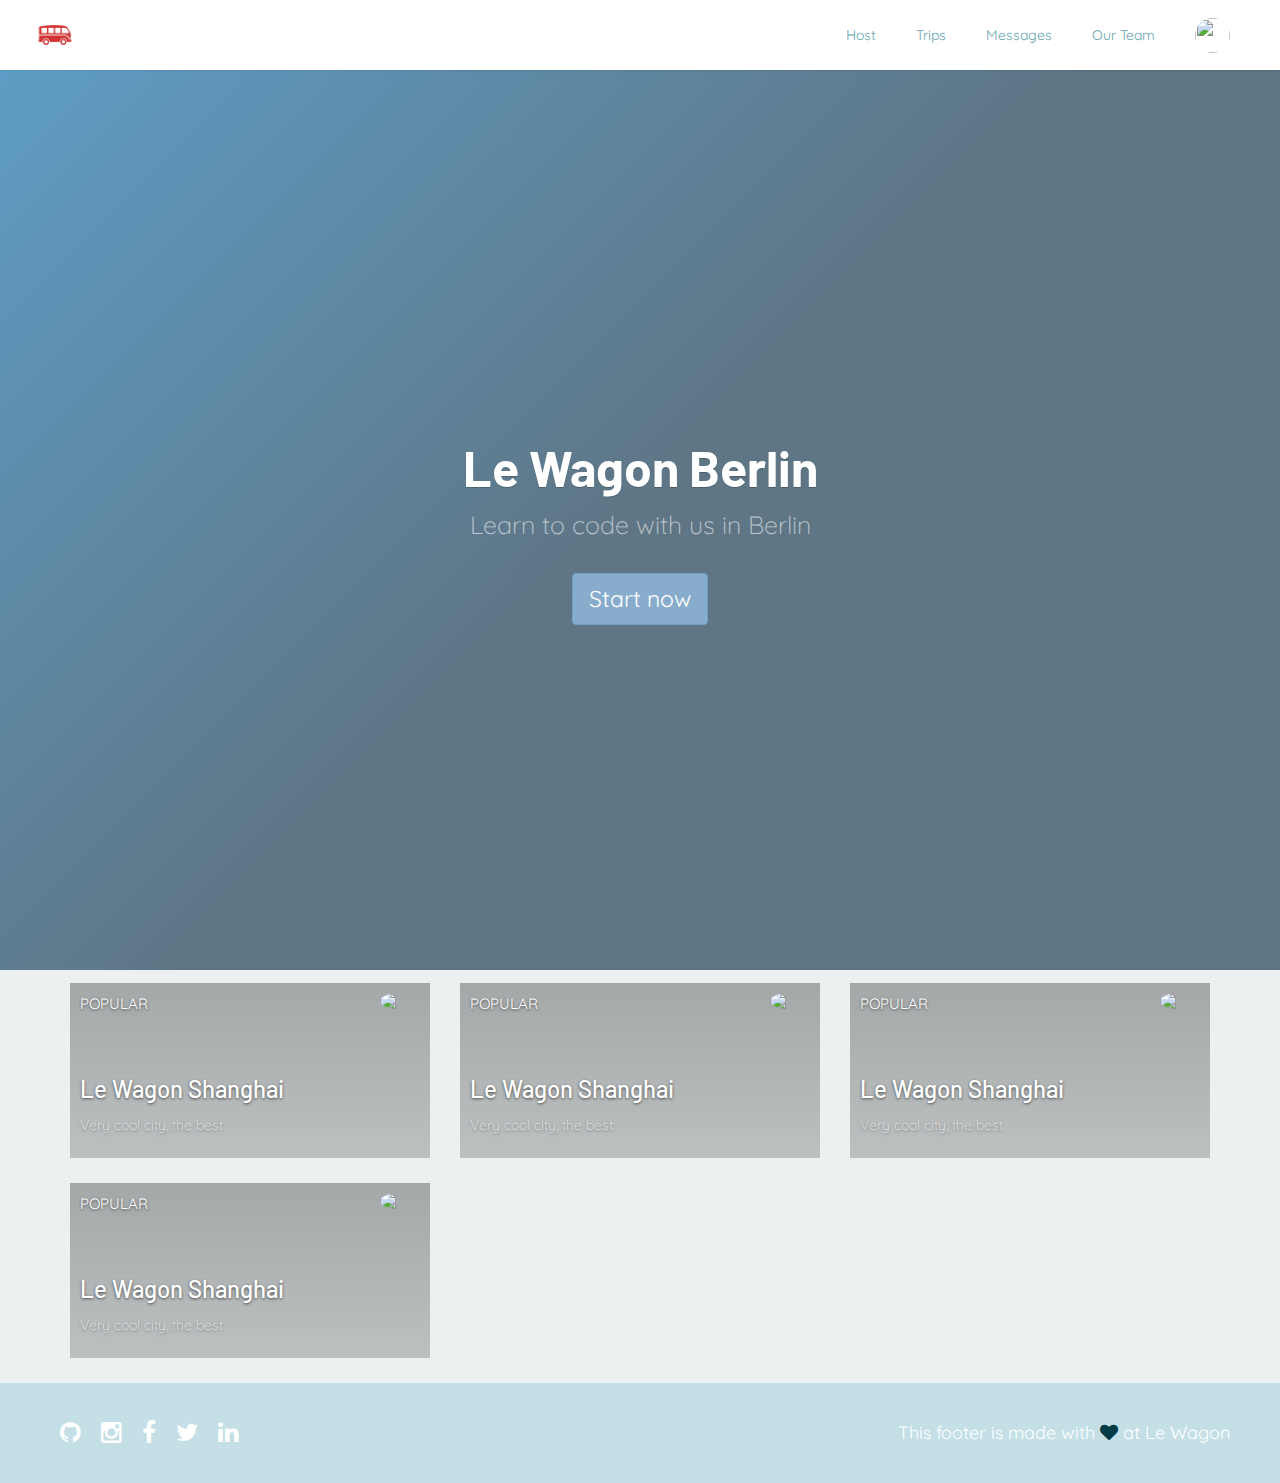
==== commit d3b40bd9: "Automated commit at 2017-11-13 15:12:51 UTC by middleman-deploy 2.0.0-alpha" ====
--- a/index.html
+++ b/index.html
@@ -7,7 +7,7 @@
           content="width=device-width, initial-scale=1, shrink-to-fit=no">
     <!-- Use the title from a page's frontmatter if it has one -->
     <title>Le Wagon - Middleman</title>
-    <link href="stylesheets/application-502d31e5.css" rel="stylesheet" />
+    <link href="stylesheets/application-3e11c188.css" rel="stylesheet" />
     <script src="javascripts/application-93de88c9.js"></script>
     <link href="images/favicon-f15af148.png" rel="icon" type="image/png" />
   </head>
@@ -52,7 +52,7 @@
 </div>
 
     <div>
-  <div class="banner" style="background-image: linear-gradient(-225deg, rgba(0,101,168,0.6) 0%, rgba(0,36,61,0.6) 50%), url('https://kitt.lewagon.com/placeholder/cities/berlin');">
+  <div class="banner" style="background-image: linear-gradient(-225deg, rgba(0,101,168,0.6) 0%, rgba(0,36,61,0.6) 50%), url('https://wallpaper.wiki/wp-content/uploads/2017/05/Surfing-Wallpapers-HD-For-Desktop.jpg');">
   <div class="banner-content">
     <h1>Le Wagon Berlin</h1>
     <p>Learn to code with us in Berlin</p>
--- a/stylesheets/application-3e11c188.css
+++ b/stylesheets/application-3e11c188.css
@@ -0,0 +1,8 @@
+@import url("https://fonts.googleapis.com/css?family=Barlow:400,600,700|Quicksand:400,700");/*!
+ * Bootstrap v3.3.7 (http://getbootstrap.com)
+ * Copyright 2011-2016 Twitter, Inc.
+ * Licensed under MIT (https://github.com/twbs/bootstrap/blob/master/LICENSE)
+ *//*! normalize.css v3.0.3 | MIT License | github.com/necolas/normalize.css */html{font-family:sans-serif;-ms-text-size-adjust:100%;-webkit-text-size-adjust:100%}body{margin:0}article,aside,details,figcaption,figure,footer,header,hgroup,main,menu,nav,section,summary{display:block}audio,canvas,progress,video{display:inline-block;vertical-align:baseline}audio:not([controls]){display:none;height:0}[hidden],template{display:none}a{background-color:transparent}a:active,a:hover{outline:0}abbr[title]{border-bottom:1px dotted}b,strong{font-weight:bold}dfn{font-style:italic}h1{font-size:2em;margin:0.67em 0}mark{background:#ff0;color:#000}small{font-size:80%}sub,sup{font-size:75%;line-height:0;position:relative;vertical-align:baseline}sup{top:-0.5em}sub{bottom:-0.25em}img{border:0}svg:not(:root){overflow:hidden}figure{margin:1em 40px}hr{-webkit-box-sizing:content-box;box-sizing:content-box;height:0}pre{overflow:auto}code,kbd,pre,samp{font-family:monospace, monospace;font-size:1em}button,input,optgroup,select,textarea{color:inherit;font:inherit;margin:0}button{overflow:visible}button,select{text-transform:none}button,html input[type="button"],input[type="reset"],input[type="submit"]{-webkit-appearance:button;cursor:pointer}button[disabled],html input[disabled]{cursor:default}button::-moz-focus-inner,input::-moz-focus-inner{border:0;padding:0}input{line-height:normal}input[type="checkbox"],input[type="radio"]{-webkit-box-sizing:border-box;box-sizing:border-box;padding:0}input[type="number"]::-webkit-inner-spin-button,input[type="number"]::-webkit-outer-spin-button{height:auto}input[type="search"]{-webkit-appearance:textfield;-webkit-box-sizing:content-box;box-sizing:content-box}input[type="search"]::-webkit-search-cancel-button,input[type="search"]::-webkit-search-decoration{-webkit-appearance:none}fieldset{border:1px solid #c0c0c0;margin:0 2px;padding:0.35em 0.625em 0.75em}legend{border:0;padding:0}textarea{overflow:auto}optgroup{font-weight:bold}table{border-collapse:collapse;border-spacing:0}td,th{padding:0}/*! Source: https://github.com/h5bp/html5-boilerplate/blob/master/src/css/main.css */@media print{*,*:before,*:after{background:transparent !important;color:#000 !important;-webkit-box-shadow:none !important;box-shadow:none !important;text-shadow:none !important}a,a:visited{text-decoration:underline}a[href]:after{content:" (" attr(href) ")"}abbr[title]:after{content:" (" attr(title) ")"}a[href^="#"]:after,a[href^="javascript:"]:after{content:""}pre,blockquote{border:1px solid #999;page-break-inside:avoid}thead{display:table-header-group}tr,img{page-break-inside:avoid}img{max-width:100% !important}p,h2,h3{orphans:3;widows:3}h2,h3{page-break-after:avoid}.navbar{display:none}.btn>.caret,.dropup>.btn>.caret{border-top-color:#000 !important}.label{border:1px solid #000}.table{border-collapse:collapse !important}.table td,.table th{background-color:#fff !important}.table-bordered th,.table-bordered td{border:1px solid #ddd !important}}@font-face{font-family:'Glyphicons Halflings';src:url("../assets/bootstrap/glyphicons-halflings-regular-86b6f62b.eot");src:url("../assets/bootstrap/glyphicons-halflings-regular-86b6f62b.eot?#iefix") format("embedded-opentype"),url("../assets/bootstrap/glyphicons-halflings-regular-ca35b697.woff2") format("woff2"),url("../assets/bootstrap/glyphicons-halflings-regular-278e49a8.woff") format("woff"),url("../assets/bootstrap/glyphicons-halflings-regular-44bc1850.ttf") format("truetype"),url("../assets/bootstrap/glyphicons-halflings-regular-de51a849.svg#glyphicons_halflingsregular") format("svg")}.glyphicon{position:relative;top:1px;display:inline-block;font-family:'Glyphicons Halflings';font-style:normal;font-weight:normal;line-height:1;-webkit-font-smoothing:antialiased;-moz-osx-font-smoothing:grayscale}.glyphicon-asterisk:before{content:"\002a"}.glyphicon-plus:before{content:"\002b"}.glyphicon-euro:before,.glyphicon-eur:before{content:"\20ac"}.glyphicon-minus:before{content:"\2212"}.glyphicon-cloud:before{content:"\2601"}.glyphicon-envelope:before{content:"\2709"}.glyphicon-pencil:before{content:"\270f"}.glyphicon-glass:before{content:"\e001"}.glyphicon-music:before{content:"\e002"}.glyphicon-search:before{content:"\e003"}.glyphicon-heart:before{content:"\e005"}.glyphicon-star:before{content:"\e006"}.glyphicon-star-empty:before{content:"\e007"}.glyphicon-user:before{content:"\e008"}.glyphicon-film:before{content:"\e009"}.glyphicon-th-large:before{content:"\e010"}.glyphicon-th:before{content:"\e011"}.glyphicon-th-list:before{content:"\e012"}.glyphicon-ok:before{content:"\e013"}.glyphicon-remove:before{content:"\e014"}.glyphicon-zoom-in:before{content:"\e015"}.glyphicon-zoom-out:before{content:"\e016"}.glyphicon-off:before{content:"\e017"}.glyphicon-signal:before{content:"\e018"}.glyphicon-cog:before{content:"\e019"}.glyphicon-trash:before{content:"\e020"}.glyphicon-home:before{content:"\e021"}.glyphicon-file:before{content:"\e022"}.glyphicon-time:before{content:"\e023"}.glyphicon-road:before{content:"\e024"}.glyphicon-download-alt:before{content:"\e025"}.glyphicon-download:before{content:"\e026"}.glyphicon-upload:before{content:"\e027"}.glyphicon-inbox:before{content:"\e028"}.glyphicon-play-circle:before{content:"\e029"}.glyphicon-repeat:before{content:"\e030"}.glyphicon-refresh:before{content:"\e031"}.glyphicon-list-alt:before{content:"\e032"}.glyphicon-lock:before{content:"\e033"}.glyphicon-flag:before{content:"\e034"}.glyphicon-headphones:before{content:"\e035"}.glyphicon-volume-off:before{content:"\e036"}.glyphicon-volume-down:before{content:"\e037"}.glyphicon-volume-up:before{content:"\e038"}.glyphicon-qrcode:before{content:"\e039"}.glyphicon-barcode:before{content:"\e040"}.glyphicon-tag:before{content:"\e041"}.glyphicon-tags:before{content:"\e042"}.glyphicon-book:before{content:"\e043"}.glyphicon-bookmark:before{content:"\e044"}.glyphicon-print:before{content:"\e045"}.glyphicon-camera:before{content:"\e046"}.glyphicon-font:before{content:"\e047"}.glyphicon-bold:before{content:"\e048"}.glyphicon-italic:before{content:"\e049"}.glyphicon-text-height:before{content:"\e050"}.glyphicon-text-width:before{content:"\e051"}.glyphicon-align-left:before{content:"\e052"}.glyphicon-align-center:before{content:"\e053"}.glyphicon-align-right:before{content:"\e054"}.glyphicon-align-justify:before{content:"\e055"}.glyphicon-list:before{content:"\e056"}.glyphicon-indent-left:before{content:"\e057"}.glyphicon-indent-right:before{content:"\e058"}.glyphicon-facetime-video:before{content:"\e059"}.glyphicon-picture:before{content:"\e060"}.glyphicon-map-marker:before{content:"\e062"}.glyphicon-adjust:before{content:"\e063"}.glyphicon-tint:before{content:"\e064"}.glyphicon-edit:before{content:"\e065"}.glyphicon-share:before{content:"\e066"}.glyphicon-check:before{content:"\e067"}.glyphicon-move:before{content:"\e068"}.glyphicon-step-backward:before{content:"\e069"}.glyphicon-fast-backward:before{content:"\e070"}.glyphicon-backward:before{content:"\e071"}.glyphicon-play:before{content:"\e072"}.glyphicon-pause:before{content:"\e073"}.glyphicon-stop:before{content:"\e074"}.glyphicon-forward:before{content:"\e075"}.glyphicon-fast-forward:before{content:"\e076"}.glyphicon-step-forward:before{content:"\e077"}.glyphicon-eject:before{content:"\e078"}.glyphicon-chevron-left:before{content:"\e079"}.glyphicon-chevron-right:before{content:"\e080"}.glyphicon-plus-sign:before{content:"\e081"}.glyphicon-minus-sign:before{content:"\e082"}.glyphicon-remove-sign:before{content:"\e083"}.glyphicon-ok-sign:before{content:"\e084"}.glyphicon-question-sign:before{content:"\e085"}.glyphicon-info-sign:before{content:"\e086"}.glyphicon-screenshot:before{content:"\e087"}.glyphicon-remove-circle:before{content:"\e088"}.glyphicon-ok-circle:before{content:"\e089"}.glyphicon-ban-circle:before{content:"\e090"}.glyphicon-arrow-left:before{content:"\e091"}.glyphicon-arrow-right:before{content:"\e092"}.glyphicon-arrow-up:before{content:"\e093"}.glyphicon-arrow-down:before{content:"\e094"}.glyphicon-share-alt:before{content:"\e095"}.glyphicon-resize-full:before{content:"\e096"}.glyphicon-resize-small:before{content:"\e097"}.glyphicon-exclamation-sign:before{content:"\e101"}.glyphicon-gift:before{content:"\e102"}.glyphicon-leaf:before{content:"\e103"}.glyphicon-fire:before{content:"\e104"}.glyphicon-eye-open:before{content:"\e105"}.glyphicon-eye-close:before{content:"\e106"}.glyphicon-warning-sign:before{content:"\e107"}.glyphicon-plane:before{content:"\e108"}.glyphicon-calendar:before{content:"\e109"}.glyphicon-random:before{content:"\e110"}.glyphicon-comment:before{content:"\e111"}.glyphicon-magnet:before{content:"\e112"}.glyphicon-chevron-up:before{content:"\e113"}.glyphicon-chevron-down:before{content:"\e114"}.glyphicon-retweet:before{content:"\e115"}.glyphicon-shopping-cart:before{content:"\e116"}.glyphicon-folder-close:before{content:"\e117"}.glyphicon-folder-open:before{content:"\e118"}.glyphicon-resize-vertical:before{content:"\e119"}.glyphicon-resize-horizontal:before{content:"\e120"}.glyphicon-hdd:before{content:"\e121"}.glyphicon-bullhorn:before{content:"\e122"}.glyphicon-bell:before{content:"\e123"}.glyphicon-certificate:before{content:"\e124"}.glyphicon-thumbs-up:before{content:"\e125"}.glyphicon-thumbs-down:before{content:"\e126"}.glyphicon-hand-right:before{content:"\e127"}.glyphicon-hand-left:before{content:"\e128"}.glyphicon-hand-up:before{content:"\e129"}.glyphicon-hand-down:before{content:"\e130"}.glyphicon-circle-arrow-right:before{content:"\e131"}.glyphicon-circle-arrow-left:before{content:"\e132"}.glyphicon-circle-arrow-up:before{content:"\e133"}.glyphicon-circle-arrow-down:before{content:"\e134"}.glyphicon-globe:before{content:"\e135"}.glyphicon-wrench:before{content:"\e136"}.glyphicon-tasks:before{content:"\e137"}.glyphicon-filter:before{content:"\e138"}.glyphicon-briefcase:before{content:"\e139"}.glyphicon-fullscreen:before{content:"\e140"}.glyphicon-dashboard:before{content:"\e141"}.glyphicon-paperclip:before{content:"\e142"}.glyphicon-heart-empty:before{content:"\e143"}.glyphicon-link:before{content:"\e144"}.glyphicon-phone:before{content:"\e145"}.glyphicon-pushpin:before{content:"\e146"}.glyphicon-usd:before{content:"\e148"}.glyphicon-gbp:before{content:"\e149"}.glyphicon-sort:before{content:"\e150"}.glyphicon-sort-by-alphabet:before{content:"\e151"}.glyphicon-sort-by-alphabet-alt:before{content:"\e152"}.glyphicon-sort-by-order:before{content:"\e153"}.glyphicon-sort-by-order-alt:before{content:"\e154"}.glyphicon-sort-by-attributes:before{content:"\e155"}.glyphicon-sort-by-attributes-alt:before{content:"\e156"}.glyphicon-unchecked:before{content:"\e157"}.glyphicon-expand:before{content:"\e158"}.glyphicon-collapse-down:before{content:"\e159"}.glyphicon-collapse-up:before{content:"\e160"}.glyphicon-log-in:before{content:"\e161"}.glyphicon-flash:before{content:"\e162"}.glyphicon-log-out:before{content:"\e163"}.glyphicon-new-window:before{content:"\e164"}.glyphicon-record:before{content:"\e165"}.glyphicon-save:before{content:"\e166"}.glyphicon-open:before{content:"\e167"}.glyphicon-saved:before{content:"\e168"}.glyphicon-import:before{content:"\e169"}.glyphicon-export:before{content:"\e170"}.glyphicon-send:before{content:"\e171"}.glyphicon-floppy-disk:before{content:"\e172"}.glyphicon-floppy-saved:before{content:"\e173"}.glyphicon-floppy-remove:before{content:"\e174"}.glyphicon-floppy-save:before{content:"\e175"}.glyphicon-floppy-open:before{content:"\e176"}.glyphicon-credit-card:before{content:"\e177"}.glyphicon-transfer:before{content:"\e178"}.glyphicon-cutlery:before{content:"\e179"}.glyphicon-header:before{content:"\e180"}.glyphicon-compressed:before{content:"\e181"}.glyphicon-earphone:before{content:"\e182"}.glyphicon-phone-alt:before{content:"\e183"}.glyphicon-tower:before{content:"\e184"}.glyphicon-stats:before{content:"\e185"}.glyphicon-sd-video:before{content:"\e186"}.glyphicon-hd-video:before{content:"\e187"}.glyphicon-subtitles:before{content:"\e188"}.glyphicon-sound-stereo:before{content:"\e189"}.glyphicon-sound-dolby:before{content:"\e190"}.glyphicon-sound-5-1:before{content:"\e191"}.glyphicon-sound-6-1:before{content:"\e192"}.glyphicon-sound-7-1:before{content:"\e193"}.glyphicon-copyright-mark:before{content:"\e194"}.glyphicon-registration-mark:before{content:"\e195"}.glyphicon-cloud-download:before{content:"\e197"}.glyphicon-cloud-upload:before{content:"\e198"}.glyphicon-tree-conifer:before{content:"\e199"}.glyphicon-tree-deciduous:before{content:"\e200"}.glyphicon-cd:before{content:"\e201"}.glyphicon-save-file:before{content:"\e202"}.glyphicon-open-file:before{content:"\e203"}.glyphicon-level-up:before{content:"\e204"}.glyphicon-copy:before{content:"\e205"}.glyphicon-paste:before{content:"\e206"}.glyphicon-alert:before{content:"\e209"}.glyphicon-equalizer:before{content:"\e210"}.glyphicon-king:before{content:"\e211"}.glyphicon-queen:before{content:"\e212"}.glyphicon-pawn:before{content:"\e213"}.glyphicon-bishop:before{content:"\e214"}.glyphicon-knight:before{content:"\e215"}.glyphicon-baby-formula:before{content:"\e216"}.glyphicon-tent:before{content:"\26fa"}.glyphicon-blackboard:before{content:"\e218"}.glyphicon-bed:before{content:"\e219"}.glyphicon-apple:before{content:"\f8ff"}.glyphicon-erase:before{content:"\e221"}.glyphicon-hourglass:before{content:"\231b"}.glyphicon-lamp:before{content:"\e223"}.glyphicon-duplicate:before{content:"\e224"}.glyphicon-piggy-bank:before{content:"\e225"}.glyphicon-scissors:before{content:"\e226"}.glyphicon-bitcoin:before{content:"\e227"}.glyphicon-btc:before{content:"\e227"}.glyphicon-xbt:before{content:"\e227"}.glyphicon-yen:before{content:"\00a5"}.glyphicon-jpy:before{content:"\00a5"}.glyphicon-ruble:before{content:"\20bd"}.glyphicon-rub:before{content:"\20bd"}.glyphicon-scale:before{content:"\e230"}.glyphicon-ice-lolly:before{content:"\e231"}.glyphicon-ice-lolly-tasted:before{content:"\e232"}.glyphicon-education:before{content:"\e233"}.glyphicon-option-horizontal:before{content:"\e234"}.glyphicon-option-vertical:before{content:"\e235"}.glyphicon-menu-hamburger:before{content:"\e236"}.glyphicon-modal-window:before{content:"\e237"}.glyphicon-oil:before{content:"\e238"}.glyphicon-grain:before{content:"\e239"}.glyphicon-sunglasses:before{content:"\e240"}.glyphicon-text-size:before{content:"\e241"}.glyphicon-text-color:before{content:"\e242"}.glyphicon-text-background:before{content:"\e243"}.glyphicon-object-align-top:before{content:"\e244"}.glyphicon-object-align-bottom:before{content:"\e245"}.glyphicon-object-align-horizontal:before{content:"\e246"}.glyphicon-object-align-left:before{content:"\e247"}.glyphicon-object-align-vertical:before{content:"\e248"}.glyphicon-object-align-right:before{content:"\e249"}.glyphicon-triangle-right:before{content:"\e250"}.glyphicon-triangle-left:before{content:"\e251"}.glyphicon-triangle-bottom:before{content:"\e252"}.glyphicon-triangle-top:before{content:"\e253"}.glyphicon-console:before{content:"\e254"}.glyphicon-superscript:before{content:"\e255"}.glyphicon-subscript:before{content:"\e256"}.glyphicon-menu-left:before{content:"\e257"}.glyphicon-menu-right:before{content:"\e258"}.glyphicon-menu-down:before{content:"\e259"}.glyphicon-menu-up:before{content:"\e260"}*{-webkit-box-sizing:border-box;box-sizing:border-box}*:before,*:after{-webkit-box-sizing:border-box;box-sizing:border-box}html{font-size:10px;-webkit-tap-highlight-color:transparent}body{font-family:"Quicksand", "Helvetica", "sans-serif";font-size:18px;line-height:1.42857143;color:#333333;background-color:#ecf0f1}input,button,select,textarea{font-family:inherit;font-size:inherit;line-height:inherit}a{color:#87ACCC;text-decoration:none}a:hover,a:focus{color:#5187b5;text-decoration:underline}a:focus{outline:5px auto -webkit-focus-ring-color;outline-offset:-2px}figure{margin:0}img{vertical-align:middle}.img-responsive{display:block;max-width:100%;height:auto}.img-rounded{border-radius:4px}.img-thumbnail{padding:4px;line-height:1.42857143;background-color:#ecf0f1;border:1px solid #ddd;border-radius:4px;-webkit-transition:all 0.2s ease-in-out;transition:all 0.2s ease-in-out;display:inline-block;max-width:100%;height:auto}.img-circle{border-radius:50%}hr{margin-top:25px;margin-bottom:25px;border:0;border-top:1px solid #eeeeee}.sr-only{position:absolute;width:1px;height:1px;margin:-1px;padding:0;overflow:hidden;clip:rect(0, 0, 0, 0);border:0}.sr-only-focusable:active,.sr-only-focusable:focus{position:static;width:auto;height:auto;margin:0;overflow:visible;clip:auto}[role="button"]{cursor:pointer}h1,h2,h3,h4,h5,h6,.h1,.h2,.h3,.h4,.h5,.h6{font-family:"Barlow", "Helvetica", "sans-serif";font-weight:500;line-height:1.1;color:inherit}h1 small,h1 .small,h2 small,h2 .small,h3 small,h3 .small,h4 small,h4 .small,h5 small,h5 .small,h6 small,h6 .small,.h1 small,.h1 .small,.h2 small,.h2 .small,.h3 small,.h3 .small,.h4 small,.h4 .small,.h5 small,.h5 .small,.h6 small,.h6 .small{font-weight:normal;line-height:1;color:#777777}h1,.h1,h2,.h2,h3,.h3{margin-top:25px;margin-bottom:12.5px}h1 small,h1 .small,.h1 small,.h1 .small,h2 small,h2 .small,.h2 small,.h2 .small,h3 small,h3 .small,.h3 small,.h3 .small{font-size:65%}h4,.h4,h5,.h5,h6,.h6{margin-top:12.5px;margin-bottom:12.5px}h4 small,h4 .small,.h4 small,.h4 .small,h5 small,h5 .small,.h5 small,.h5 .small,h6 small,h6 .small,.h6 small,.h6 .small{font-size:75%}h1,.h1{font-size:46px}h2,.h2{font-size:38px}h3,.h3{font-size:31px}h4,.h4{font-size:23px}h5,.h5{font-size:18px}h6,.h6{font-size:16px}p{margin:0 0 12.5px}.lead{margin-bottom:25px;font-size:20px;font-weight:300;line-height:1.4}@media (min-width: 768px){.lead{font-size:27px}}small,.small{font-size:88%}mark,.mark{background-color:#fcf8e3;padding:.2em}.text-left{text-align:left}.text-right{text-align:right}.text-center{text-align:center}.text-justify{text-align:justify}.text-nowrap{white-space:nowrap}.text-lowercase{text-transform:lowercase}.text-uppercase,.initialism{text-transform:uppercase}.text-capitalize{text-transform:capitalize}.text-muted{color:#777777}.text-primary{color:#87ACCC}a.text-primary:hover,a.text-primary:focus{color:#6393bd}.text-success{color:#3c763d}a.text-success:hover,a.text-success:focus{color:#2b542c}.text-info{color:#31708f}a.text-info:hover,a.text-info:focus{color:#245269}.text-warning{color:#8a6d3b}a.text-warning:hover,a.text-warning:focus{color:#66512c}.text-danger{color:#a94442}a.text-danger:hover,a.text-danger:focus{color:#843534}.bg-primary{color:#fff}.bg-primary{background-color:#87ACCC}a.bg-primary:hover,a.bg-primary:focus{background-color:#6393bd}.bg-success{background-color:#dff0d8}a.bg-success:hover,a.bg-success:focus{background-color:#c1e2b3}.bg-info{background-color:#d9edf7}a.bg-info:hover,a.bg-info:focus{background-color:#afd9ee}.bg-warning{background-color:#fcf8e3}a.bg-warning:hover,a.bg-warning:focus{background-color:#f7ecb5}.bg-danger{background-color:#f2dede}a.bg-danger:hover,a.bg-danger:focus{background-color:#e4b9b9}.page-header{padding-bottom:11.5px;margin:50px 0 25px;border-bottom:1px solid #eeeeee}ul,ol{margin-top:0;margin-bottom:12.5px}ul ul,ul ol,ol ul,ol ol{margin-bottom:0}.list-unstyled{padding-left:0;list-style:none}.list-inline{padding-left:0;list-style:none;margin-left:-5px}.list-inline>li{display:inline-block;padding-left:5px;padding-right:5px}dl{margin-top:0;margin-bottom:25px}dt,dd{line-height:1.42857143}dt{font-weight:bold}dd{margin-left:0}.dl-horizontal dd:before,.dl-horizontal dd:after{content:" ";display:table}.dl-horizontal dd:after{clear:both}@media (min-width: 768px){.dl-horizontal dt{float:left;width:160px;clear:left;text-align:right;overflow:hidden;text-overflow:ellipsis;white-space:nowrap}.dl-horizontal dd{margin-left:180px}}abbr[title],abbr[data-original-title]{cursor:help;border-bottom:1px dotted #777777}.initialism{font-size:90%}blockquote{padding:12.5px 25px;margin:0 0 25px;font-size:22.5px;border-left:5px solid #eeeeee}blockquote p:last-child,blockquote ul:last-child,blockquote ol:last-child{margin-bottom:0}blockquote footer,blockquote small,blockquote .small{display:block;font-size:80%;line-height:1.42857143;color:#777777}blockquote footer:before,blockquote small:before,blockquote .small:before{content:'\2014 \00A0'}.blockquote-reverse,blockquote.pull-right{padding-right:15px;padding-left:0;border-right:5px solid #eeeeee;border-left:0;text-align:right}.blockquote-reverse footer:before,.blockquote-reverse small:before,.blockquote-reverse .small:before,blockquote.pull-right footer:before,blockquote.pull-right small:before,blockquote.pull-right .small:before{content:''}.blockquote-reverse footer:after,.blockquote-reverse small:after,.blockquote-reverse .small:after,blockquote.pull-right footer:after,blockquote.pull-right small:after,blockquote.pull-right .small:after{content:'\00A0 \2014'}address{margin-bottom:25px;font-style:normal;line-height:1.42857143}code,kbd,pre,samp{font-family:Menlo, Monaco, Consolas, "Courier New", monospace}code{padding:2px 4px;font-size:90%;color:#c7254e;background-color:#f9f2f4;border-radius:4px}kbd{padding:2px 4px;font-size:90%;color:#fff;background-color:#333;border-radius:4px;-webkit-box-shadow:inset 0 -1px 0 rgba(0,0,0,0.25);box-shadow:inset 0 -1px 0 rgba(0,0,0,0.25)}kbd kbd{padding:0;font-size:100%;font-weight:bold;-webkit-box-shadow:none;box-shadow:none}pre{display:block;padding:12px;margin:0 0 12.5px;font-size:17px;line-height:1.42857143;word-break:break-all;word-wrap:break-word;color:#333333;background-color:#f5f5f5;border:1px solid #ccc;border-radius:4px}pre code{padding:0;font-size:inherit;color:inherit;white-space:pre-wrap;background-color:transparent;border-radius:0}.pre-scrollable{max-height:340px;overflow-y:scroll}.container{margin-right:auto;margin-left:auto;padding-left:15px;padding-right:15px}.container:before,.container:after{content:" ";display:table}.container:after{clear:both}@media (min-width: 768px){.container{width:750px}}@media (min-width: 992px){.container{width:970px}}@media (min-width: 1200px){.container{width:1170px}}.container-fluid{margin-right:auto;margin-left:auto;padding-left:15px;padding-right:15px}.container-fluid:before,.container-fluid:after{content:" ";display:table}.container-fluid:after{clear:both}.row{margin-left:-15px;margin-right:-15px}.row:before,.row:after{content:" ";display:table}.row:after{clear:both}.col-xs-1,.col-sm-1,.col-md-1,.col-lg-1,.col-xs-2,.col-sm-2,.col-md-2,.col-lg-2,.col-xs-3,.col-sm-3,.col-md-3,.col-lg-3,.col-xs-4,.col-sm-4,.col-md-4,.col-lg-4,.col-xs-5,.col-sm-5,.col-md-5,.col-lg-5,.col-xs-6,.col-sm-6,.col-md-6,.col-lg-6,.col-xs-7,.col-sm-7,.col-md-7,.col-lg-7,.col-xs-8,.col-sm-8,.col-md-8,.col-lg-8,.col-xs-9,.col-sm-9,.col-md-9,.col-lg-9,.col-xs-10,.col-sm-10,.col-md-10,.col-lg-10,.col-xs-11,.col-sm-11,.col-md-11,.col-lg-11,.col-xs-12,.col-sm-12,.col-md-12,.col-lg-12{position:relative;min-height:1px;padding-left:15px;padding-right:15px}.col-xs-1,.col-xs-2,.col-xs-3,.col-xs-4,.col-xs-5,.col-xs-6,.col-xs-7,.col-xs-8,.col-xs-9,.col-xs-10,.col-xs-11,.col-xs-12{float:left}.col-xs-1{width:8.33333333%}.col-xs-2{width:16.66666667%}.col-xs-3{width:25%}.col-xs-4{width:33.33333333%}.col-xs-5{width:41.66666667%}.col-xs-6{width:50%}.col-xs-7{width:58.33333333%}.col-xs-8{width:66.66666667%}.col-xs-9{width:75%}.col-xs-10{width:83.33333333%}.col-xs-11{width:91.66666667%}.col-xs-12{width:100%}.col-xs-pull-0{right:auto}.col-xs-pull-1{right:8.33333333%}.col-xs-pull-2{right:16.66666667%}.col-xs-pull-3{right:25%}.col-xs-pull-4{right:33.33333333%}.col-xs-pull-5{right:41.66666667%}.col-xs-pull-6{right:50%}.col-xs-pull-7{right:58.33333333%}.col-xs-pull-8{right:66.66666667%}.col-xs-pull-9{right:75%}.col-xs-pull-10{right:83.33333333%}.col-xs-pull-11{right:91.66666667%}.col-xs-pull-12{right:100%}.col-xs-push-0{left:auto}.col-xs-push-1{left:8.33333333%}.col-xs-push-2{left:16.66666667%}.col-xs-push-3{left:25%}.col-xs-push-4{left:33.33333333%}.col-xs-push-5{left:41.66666667%}.col-xs-push-6{left:50%}.col-xs-push-7{left:58.33333333%}.col-xs-push-8{left:66.66666667%}.col-xs-push-9{left:75%}.col-xs-push-10{left:83.33333333%}.col-xs-push-11{left:91.66666667%}.col-xs-push-12{left:100%}.col-xs-offset-0{margin-left:0%}.col-xs-offset-1{margin-left:8.33333333%}.col-xs-offset-2{margin-left:16.66666667%}.col-xs-offset-3{margin-left:25%}.col-xs-offset-4{margin-left:33.33333333%}.col-xs-offset-5{margin-left:41.66666667%}.col-xs-offset-6{margin-left:50%}.col-xs-offset-7{margin-left:58.33333333%}.col-xs-offset-8{margin-left:66.66666667%}.col-xs-offset-9{margin-left:75%}.col-xs-offset-10{margin-left:83.33333333%}.col-xs-offset-11{margin-left:91.66666667%}.col-xs-offset-12{margin-left:100%}@media (min-width: 768px){.col-sm-1,.col-sm-2,.col-sm-3,.col-sm-4,.col-sm-5,.col-sm-6,.col-sm-7,.col-sm-8,.col-sm-9,.col-sm-10,.col-sm-11,.col-sm-12{float:left}.col-sm-1{width:8.33333333%}.col-sm-2{width:16.66666667%}.col-sm-3{width:25%}.col-sm-4{width:33.33333333%}.col-sm-5{width:41.66666667%}.col-sm-6{width:50%}.col-sm-7{width:58.33333333%}.col-sm-8{width:66.66666667%}.col-sm-9{width:75%}.col-sm-10{width:83.33333333%}.col-sm-11{width:91.66666667%}.col-sm-12{width:100%}.col-sm-pull-0{right:auto}.col-sm-pull-1{right:8.33333333%}.col-sm-pull-2{right:16.66666667%}.col-sm-pull-3{right:25%}.col-sm-pull-4{right:33.33333333%}.col-sm-pull-5{right:41.66666667%}.col-sm-pull-6{right:50%}.col-sm-pull-7{right:58.33333333%}.col-sm-pull-8{right:66.66666667%}.col-sm-pull-9{right:75%}.col-sm-pull-10{right:83.33333333%}.col-sm-pull-11{right:91.66666667%}.col-sm-pull-12{right:100%}.col-sm-push-0{left:auto}.col-sm-push-1{left:8.33333333%}.col-sm-push-2{left:16.66666667%}.col-sm-push-3{left:25%}.col-sm-push-4{left:33.33333333%}.col-sm-push-5{left:41.66666667%}.col-sm-push-6{left:50%}.col-sm-push-7{left:58.33333333%}.col-sm-push-8{left:66.66666667%}.col-sm-push-9{left:75%}.col-sm-push-10{left:83.33333333%}.col-sm-push-11{left:91.66666667%}.col-sm-push-12{left:100%}.col-sm-offset-0{margin-left:0%}.col-sm-offset-1{margin-left:8.33333333%}.col-sm-offset-2{margin-left:16.66666667%}.col-sm-offset-3{margin-left:25%}.col-sm-offset-4{margin-left:33.33333333%}.col-sm-offset-5{margin-left:41.66666667%}.col-sm-offset-6{margin-left:50%}.col-sm-offset-7{margin-left:58.33333333%}.col-sm-offset-8{margin-left:66.66666667%}.col-sm-offset-9{margin-left:75%}.col-sm-offset-10{margin-left:83.33333333%}.col-sm-offset-11{margin-left:91.66666667%}.col-sm-offset-12{margin-left:100%}}@media (min-width: 992px){.col-md-1,.col-md-2,.col-md-3,.col-md-4,.col-md-5,.col-md-6,.col-md-7,.col-md-8,.col-md-9,.col-md-10,.col-md-11,.col-md-12{float:left}.col-md-1{width:8.33333333%}.col-md-2{width:16.66666667%}.col-md-3{width:25%}.col-md-4{width:33.33333333%}.col-md-5{width:41.66666667%}.col-md-6{width:50%}.col-md-7{width:58.33333333%}.col-md-8{width:66.66666667%}.col-md-9{width:75%}.col-md-10{width:83.33333333%}.col-md-11{width:91.66666667%}.col-md-12{width:100%}.col-md-pull-0{right:auto}.col-md-pull-1{right:8.33333333%}.col-md-pull-2{right:16.66666667%}.col-md-pull-3{right:25%}.col-md-pull-4{right:33.33333333%}.col-md-pull-5{right:41.66666667%}.col-md-pull-6{right:50%}.col-md-pull-7{right:58.33333333%}.col-md-pull-8{right:66.66666667%}.col-md-pull-9{right:75%}.col-md-pull-10{right:83.33333333%}.col-md-pull-11{right:91.66666667%}.col-md-pull-12{right:100%}.col-md-push-0{left:auto}.col-md-push-1{left:8.33333333%}.col-md-push-2{left:16.66666667%}.col-md-push-3{left:25%}.col-md-push-4{left:33.33333333%}.col-md-push-5{left:41.66666667%}.col-md-push-6{left:50%}.col-md-push-7{left:58.33333333%}.col-md-push-8{left:66.66666667%}.col-md-push-9{left:75%}.col-md-push-10{left:83.33333333%}.col-md-push-11{left:91.66666667%}.col-md-push-12{left:100%}.col-md-offset-0{margin-left:0%}.col-md-offset-1{margin-left:8.33333333%}.col-md-offset-2{margin-left:16.66666667%}.col-md-offset-3{margin-left:25%}.col-md-offset-4{margin-left:33.33333333%}.col-md-offset-5{margin-left:41.66666667%}.col-md-offset-6{margin-left:50%}.col-md-offset-7{margin-left:58.33333333%}.col-md-offset-8{margin-left:66.66666667%}.col-md-offset-9{margin-left:75%}.col-md-offset-10{margin-left:83.33333333%}.col-md-offset-11{margin-left:91.66666667%}.col-md-offset-12{margin-left:100%}}@media (min-width: 1200px){.col-lg-1,.col-lg-2,.col-lg-3,.col-lg-4,.col-lg-5,.col-lg-6,.col-lg-7,.col-lg-8,.col-lg-9,.col-lg-10,.col-lg-11,.col-lg-12{float:left}.col-lg-1{width:8.33333333%}.col-lg-2{width:16.66666667%}.col-lg-3{width:25%}.col-lg-4{width:33.33333333%}.col-lg-5{width:41.66666667%}.col-lg-6{width:50%}.col-lg-7{width:58.33333333%}.col-lg-8{width:66.66666667%}.col-lg-9{width:75%}.col-lg-10{width:83.33333333%}.col-lg-11{width:91.66666667%}.col-lg-12{width:100%}.col-lg-pull-0{right:auto}.col-lg-pull-1{right:8.33333333%}.col-lg-pull-2{right:16.66666667%}.col-lg-pull-3{right:25%}.col-lg-pull-4{right:33.33333333%}.col-lg-pull-5{right:41.66666667%}.col-lg-pull-6{right:50%}.col-lg-pull-7{right:58.33333333%}.col-lg-pull-8{right:66.66666667%}.col-lg-pull-9{right:75%}.col-lg-pull-10{right:83.33333333%}.col-lg-pull-11{right:91.66666667%}.col-lg-pull-12{right:100%}.col-lg-push-0{left:auto}.col-lg-push-1{left:8.33333333%}.col-lg-push-2{left:16.66666667%}.col-lg-push-3{left:25%}.col-lg-push-4{left:33.33333333%}.col-lg-push-5{left:41.66666667%}.col-lg-push-6{left:50%}.col-lg-push-7{left:58.33333333%}.col-lg-push-8{left:66.66666667%}.col-lg-push-9{left:75%}.col-lg-push-10{left:83.33333333%}.col-lg-push-11{left:91.66666667%}.col-lg-push-12{left:100%}.col-lg-offset-0{margin-left:0%}.col-lg-offset-1{margin-left:8.33333333%}.col-lg-offset-2{margin-left:16.66666667%}.col-lg-offset-3{margin-left:25%}.col-lg-offset-4{margin-left:33.33333333%}.col-lg-offset-5{margin-left:41.66666667%}.col-lg-offset-6{margin-left:50%}.col-lg-offset-7{margin-left:58.33333333%}.col-lg-offset-8{margin-left:66.66666667%}.col-lg-offset-9{margin-left:75%}.col-lg-offset-10{margin-left:83.33333333%}.col-lg-offset-11{margin-left:91.66666667%}.col-lg-offset-12{margin-left:100%}}table{background-color:transparent}caption{padding-top:8px;padding-bottom:8px;color:#777777;text-align:left}th{text-align:left}.table{width:100%;max-width:100%;margin-bottom:25px}.table>thead>tr>th,.table>thead>tr>td,.table>tbody>tr>th,.table>tbody>tr>td,.table>tfoot>tr>th,.table>tfoot>tr>td{padding:8px;line-height:1.42857143;vertical-align:top;border-top:1px solid #ddd}.table>thead>tr>th{vertical-align:bottom;border-bottom:2px solid #ddd}.table>caption+thead>tr:first-child>th,.table>caption+thead>tr:first-child>td,.table>colgroup+thead>tr:first-child>th,.table>colgroup+thead>tr:first-child>td,.table>thead:first-child>tr:first-child>th,.table>thead:first-child>tr:first-child>td{border-top:0}.table>tbody+tbody{border-top:2px solid #ddd}.table .table{background-color:#ecf0f1}.table-condensed>thead>tr>th,.table-condensed>thead>tr>td,.table-condensed>tbody>tr>th,.table-condensed>tbody>tr>td,.table-condensed>tfoot>tr>th,.table-condensed>tfoot>tr>td{padding:5px}.table-bordered{border:1px solid #ddd}.table-bordered>thead>tr>th,.table-bordered>thead>tr>td,.table-bordered>tbody>tr>th,.table-bordered>tbody>tr>td,.table-bordered>tfoot>tr>th,.table-bordered>tfoot>tr>td{border:1px solid #ddd}.table-bordered>thead>tr>th,.table-bordered>thead>tr>td{border-bottom-width:2px}.table-striped>tbody>tr:nth-of-type(odd){background-color:#f9f9f9}.table-hover>tbody>tr:hover{background-color:#f5f5f5}table col[class*="col-"]{position:static;float:none;display:table-column}table td[class*="col-"],table th[class*="col-"]{position:static;float:none;display:table-cell}.table>thead>tr>td.active,.table>thead>tr>th.active,.table>thead>tr.active>td,.table>thead>tr.active>th,.table>tbody>tr>td.active,.table>tbody>tr>th.active,.table>tbody>tr.active>td,.table>tbody>tr.active>th,.table>tfoot>tr>td.active,.table>tfoot>tr>th.active,.table>tfoot>tr.active>td,.table>tfoot>tr.active>th{background-color:#f5f5f5}.table-hover>tbody>tr>td.active:hover,.table-hover>tbody>tr>th.active:hover,.table-hover>tbody>tr.active:hover>td,.table-hover>tbody>tr:hover>.active,.table-hover>tbody>tr.active:hover>th{background-color:#e8e8e8}.table>thead>tr>td.success,.table>thead>tr>th.success,.table>thead>tr.success>td,.table>thead>tr.success>th,.table>tbody>tr>td.success,.table>tbody>tr>th.success,.table>tbody>tr.success>td,.table>tbody>tr.success>th,.table>tfoot>tr>td.success,.table>tfoot>tr>th.success,.table>tfoot>tr.success>td,.table>tfoot>tr.success>th{background-color:#dff0d8}.table-hover>tbody>tr>td.success:hover,.table-hover>tbody>tr>th.success:hover,.table-hover>tbody>tr.success:hover>td,.table-hover>tbody>tr:hover>.success,.table-hover>tbody>tr.success:hover>th{background-color:#d0e9c6}.table>thead>tr>td.info,.table>thead>tr>th.info,.table>thead>tr.info>td,.table>thead>tr.info>th,.table>tbody>tr>td.info,.table>tbody>tr>th.info,.table>tbody>tr.info>td,.table>tbody>tr.info>th,.table>tfoot>tr>td.info,.table>tfoot>tr>th.info,.table>tfoot>tr.info>td,.table>tfoot>tr.info>th{background-color:#d9edf7}.table-hover>tbody>tr>td.info:hover,.table-hover>tbody>tr>th.info:hover,.table-hover>tbody>tr.info:hover>td,.table-hover>tbody>tr:hover>.info,.table-hover>tbody>tr.info:hover>th{background-color:#c4e3f3}.table>thead>tr>td.warning,.table>thead>tr>th.warning,.table>thead>tr.warning>td,.table>thead>tr.warning>th,.table>tbody>tr>td.warning,.table>tbody>tr>th.warning,.table>tbody>tr.warning>td,.table>tbody>tr.warning>th,.table>tfoot>tr>td.warning,.table>tfoot>tr>th.warning,.table>tfoot>tr.warning>td,.table>tfoot>tr.warning>th{background-color:#fcf8e3}.table-hover>tbody>tr>td.warning:hover,.table-hover>tbody>tr>th.warning:hover,.table-hover>tbody>tr.warning:hover>td,.table-hover>tbody>tr:hover>.warning,.table-hover>tbody>tr.warning:hover>th{background-color:#faf2cc}.table>thead>tr>td.danger,.table>thead>tr>th.danger,.table>thead>tr.danger>td,.table>thead>tr.danger>th,.table>tbody>tr>td.danger,.table>tbody>tr>th.danger,.table>tbody>tr.danger>td,.table>tbody>tr.danger>th,.table>tfoot>tr>td.danger,.table>tfoot>tr>th.danger,.table>tfoot>tr.danger>td,.table>tfoot>tr.danger>th{background-color:#f2dede}.table-hover>tbody>tr>td.danger:hover,.table-hover>tbody>tr>th.danger:hover,.table-hover>tbody>tr.danger:hover>td,.table-hover>tbody>tr:hover>.danger,.table-hover>tbody>tr.danger:hover>th{background-color:#ebcccc}.table-responsive{overflow-x:auto;min-height:0.01%}@media screen and (max-width: 767px){.table-responsive{width:100%;margin-bottom:18.75px;overflow-y:hidden;-ms-overflow-style:-ms-autohiding-scrollbar;border:1px solid #ddd}.table-responsive>.table{margin-bottom:0}.table-responsive>.table>thead>tr>th,.table-responsive>.table>thead>tr>td,.table-responsive>.table>tbody>tr>th,.table-responsive>.table>tbody>tr>td,.table-responsive>.table>tfoot>tr>th,.table-responsive>.table>tfoot>tr>td{white-space:nowrap}.table-responsive>.table-bordered{border:0}.table-responsive>.table-bordered>thead>tr>th:first-child,.table-responsive>.table-bordered>thead>tr>td:first-child,.table-responsive>.table-bordered>tbody>tr>th:first-child,.table-responsive>.table-bordered>tbody>tr>td:first-child,.table-responsive>.table-bordered>tfoot>tr>th:first-child,.table-responsive>.table-bordered>tfoot>tr>td:first-child{border-left:0}.table-responsive>.table-bordered>thead>tr>th:last-child,.table-responsive>.table-bordered>thead>tr>td:last-child,.table-responsive>.table-bordered>tbody>tr>th:last-child,.table-responsive>.table-bordered>tbody>tr>td:last-child,.table-responsive>.table-bordered>tfoot>tr>th:last-child,.table-responsive>.table-bordered>tfoot>tr>td:last-child{border-right:0}.table-responsive>.table-bordered>tbody>tr:last-child>th,.table-responsive>.table-bordered>tbody>tr:last-child>td,.table-responsive>.table-bordered>tfoot>tr:last-child>th,.table-responsive>.table-bordered>tfoot>tr:last-child>td{border-bottom:0}}fieldset{padding:0;margin:0;border:0;min-width:0}legend{display:block;width:100%;padding:0;margin-bottom:25px;font-size:27px;line-height:inherit;color:#333333;border:0;border-bottom:1px solid #e5e5e5}label{display:inline-block;max-width:100%;margin-bottom:5px;font-weight:bold}input[type="search"]{-webkit-box-sizing:border-box;box-sizing:border-box}input[type="radio"],input[type="checkbox"]{margin:4px 0 0;margin-top:1px \9;line-height:normal}input[type="file"]{display:block}input[type="range"]{display:block;width:100%}select[multiple],select[size]{height:auto}input[type="file"]:focus,input[type="radio"]:focus,input[type="checkbox"]:focus{outline:5px auto -webkit-focus-ring-color;outline-offset:-2px}output{display:block;padding-top:7px;font-size:18px;line-height:1.42857143;color:black}.form-control{display:block;width:100%;height:39px;padding:6px 12px;font-size:18px;line-height:1.42857143;color:black;background-color:#fff;background-image:none;border:1px solid #ccc;border-radius:4px;-webkit-box-shadow:inset 0 1px 1px rgba(0,0,0,0.075);box-shadow:inset 0 1px 1px rgba(0,0,0,0.075);-webkit-transition:border-color ease-in-out 0.15s, box-shadow ease-in-out 0.15s;-webkit-transition:border-color ease-in-out 0.15s, -webkit-box-shadow ease-in-out 0.15s;transition:border-color ease-in-out 0.15s, -webkit-box-shadow ease-in-out 0.15s;transition:border-color ease-in-out 0.15s, box-shadow ease-in-out 0.15s;transition:border-color ease-in-out 0.15s, box-shadow ease-in-out 0.15s, -webkit-box-shadow ease-in-out 0.15s}.form-control:focus{border-color:#66afe9;outline:0;-webkit-box-shadow:inset 0 1px 1px rgba(0,0,0,0.075),0 0 8px rgba(102,175,233,0.6);box-shadow:inset 0 1px 1px rgba(0,0,0,0.075),0 0 8px rgba(102,175,233,0.6)}.form-control::-moz-placeholder{color:#999;opacity:1}.form-control:-ms-input-placeholder{color:#999}.form-control::-webkit-input-placeholder{color:#999}.form-control::-ms-expand{border:0;background-color:transparent}.form-control[disabled],.form-control[readonly],fieldset[disabled] .form-control{background-color:#eeeeee;opacity:1}.form-control[disabled],fieldset[disabled] .form-control{cursor:not-allowed}textarea.form-control{height:auto}input[type="search"]{-webkit-appearance:none}@media screen and (-webkit-min-device-pixel-ratio: 0){input[type="date"].form-control,input[type="time"].form-control,input[type="datetime-local"].form-control,input[type="month"].form-control{line-height:39px}input[type="date"].input-sm,.input-group-sm>input[type="date"].form-control,.input-group-sm>input[type="date"].input-group-addon,.input-group-sm>.input-group-btn>input[type="date"].btn,.input-group-sm input[type="date"],input[type="time"].input-sm,.input-group-sm>input[type="time"].form-control,.input-group-sm>input[type="time"].input-group-addon,.input-group-sm>.input-group-btn>input[type="time"].btn,.input-group-sm input[type="time"],input[type="datetime-local"].input-sm,.input-group-sm>input[type="datetime-local"].form-control,.input-group-sm>input[type="datetime-local"].input-group-addon,.input-group-sm>.input-group-btn>input[type="datetime-local"].btn,.input-group-sm input[type="datetime-local"],input[type="month"].input-sm,.input-group-sm>input[type="month"].form-control,.input-group-sm>input[type="month"].input-group-addon,.input-group-sm>.input-group-btn>input[type="month"].btn,.input-group-sm input[type="month"]{line-height:36px}input[type="date"].input-lg,.input-group-lg>input[type="date"].form-control,.input-group-lg>input[type="date"].input-group-addon,.input-group-lg>.input-group-btn>input[type="date"].btn,.input-group-lg input[type="date"],input[type="time"].input-lg,.input-group-lg>input[type="time"].form-control,.input-group-lg>input[type="time"].input-group-addon,.input-group-lg>.input-group-btn>input[type="time"].btn,.input-group-lg input[type="time"],input[type="datetime-local"].input-lg,.input-group-lg>input[type="datetime-local"].form-control,.input-group-lg>input[type="datetime-local"].input-group-addon,.input-group-lg>.input-group-btn>input[type="datetime-local"].btn,.input-group-lg input[type="datetime-local"],input[type="month"].input-lg,.input-group-lg>input[type="month"].form-control,.input-group-lg>input[type="month"].input-group-addon,.input-group-lg>.input-group-btn>input[type="month"].btn,.input-group-lg input[type="month"]{line-height:53px}}.form-group{margin-bottom:15px}.radio,.checkbox{position:relative;display:block;margin-top:10px;margin-bottom:10px}.radio label,.checkbox label{min-height:25px;padding-left:20px;margin-bottom:0;font-weight:normal;cursor:pointer}.radio input[type="radio"],.radio-inline input[type="radio"],.checkbox input[type="checkbox"],.checkbox-inline input[type="checkbox"]{position:absolute;margin-left:-20px;margin-top:4px \9}.radio+.radio,.checkbox+.checkbox{margin-top:-5px}.radio-inline,.checkbox-inline{position:relative;display:inline-block;padding-left:20px;margin-bottom:0;vertical-align:middle;font-weight:normal;cursor:pointer}.radio-inline+.radio-inline,.checkbox-inline+.checkbox-inline{margin-top:0;margin-left:10px}input[type="radio"][disabled],input[type="radio"].disabled,fieldset[disabled] input[type="radio"],input[type="checkbox"][disabled],input[type="checkbox"].disabled,fieldset[disabled] input[type="checkbox"]{cursor:not-allowed}.radio-inline.disabled,fieldset[disabled] .radio-inline,.checkbox-inline.disabled,fieldset[disabled] .checkbox-inline{cursor:not-allowed}.radio.disabled label,fieldset[disabled] .radio label,.checkbox.disabled label,fieldset[disabled] .checkbox label{cursor:not-allowed}.form-control-static{padding-top:7px;padding-bottom:7px;margin-bottom:0;min-height:43px}.form-control-static.input-lg,.input-group-lg>.form-control-static.form-control,.input-group-lg>.form-control-static.input-group-addon,.input-group-lg>.input-group-btn>.form-control-static.btn,.form-control-static.input-sm,.input-group-sm>.form-control-static.form-control,.input-group-sm>.form-control-static.input-group-addon,.input-group-sm>.input-group-btn>.form-control-static.btn{padding-left:0;padding-right:0}.input-sm,.input-group-sm>.form-control,.input-group-sm>.input-group-addon,.input-group-sm>.input-group-btn>.btn{height:36px;padding:5px 10px;font-size:16px;line-height:1.5;border-radius:4px}select.input-sm,.input-group-sm>select.form-control,.input-group-sm>select.input-group-addon,.input-group-sm>.input-group-btn>select.btn{height:36px;line-height:36px}textarea.input-sm,.input-group-sm>textarea.form-control,.input-group-sm>textarea.input-group-addon,.input-group-sm>.input-group-btn>textarea.btn,select[multiple].input-sm,.input-group-sm>select[multiple].form-control,.input-group-sm>select[multiple].input-group-addon,.input-group-sm>.input-group-btn>select[multiple].btn{height:auto}.form-group-sm .form-control{height:36px;padding:5px 10px;font-size:16px;line-height:1.5;border-radius:4px}.form-group-sm select.form-control{height:36px;line-height:36px}.form-group-sm textarea.form-control,.form-group-sm select[multiple].form-control{height:auto}.form-group-sm .form-control-static{height:36px;min-height:41px;padding:6px 10px;font-size:16px;line-height:1.5}.input-lg,.input-group-lg>.form-control,.input-group-lg>.input-group-addon,.input-group-lg>.input-group-btn>.btn{height:53px;padding:10px 16px;font-size:23px;line-height:1.3333333;border-radius:4px}select.input-lg,.input-group-lg>select.form-control,.input-group-lg>select.input-group-addon,.input-group-lg>.input-group-btn>select.btn{height:53px;line-height:53px}textarea.input-lg,.input-group-lg>textarea.form-control,.input-group-lg>textarea.input-group-addon,.input-group-lg>.input-group-btn>textarea.btn,select[multiple].input-lg,.input-group-lg>select[multiple].form-control,.input-group-lg>select[multiple].input-group-addon,.input-group-lg>.input-group-btn>select[multiple].btn{height:auto}.form-group-lg .form-control{height:53px;padding:10px 16px;font-size:23px;line-height:1.3333333;border-radius:4px}.form-group-lg select.form-control{height:53px;line-height:53px}.form-group-lg textarea.form-control,.form-group-lg select[multiple].form-control{height:auto}.form-group-lg .form-control-static{height:53px;min-height:48px;padding:11px 16px;font-size:23px;line-height:1.3333333}.has-feedback{position:relative}.has-feedback .form-control{padding-right:48.75px}.form-control-feedback{position:absolute;top:0;right:0;z-index:2;display:block;width:39px;height:39px;line-height:39px;text-align:center;pointer-events:none}.input-lg+.form-control-feedback,.input-group-lg>.form-control+.form-control-feedback,.input-group-lg>.input-group-addon+.form-control-feedback,.input-group-lg>.input-group-btn>.btn+.form-control-feedback,.input-group-lg+.form-control-feedback,.form-group-lg .form-control+.form-control-feedback{width:53px;height:53px;line-height:53px}.input-sm+.form-control-feedback,.input-group-sm>.form-control+.form-control-feedback,.input-group-sm>.input-group-addon+.form-control-feedback,.input-group-sm>.input-group-btn>.btn+.form-control-feedback,.input-group-sm+.form-control-feedback,.form-group-sm .form-control+.form-control-feedback{width:36px;height:36px;line-height:36px}.has-success .help-block,.has-success .control-label,.has-success .radio,.has-success .checkbox,.has-success .radio-inline,.has-success .checkbox-inline,.has-success.radio label,.has-success.checkbox label,.has-success.radio-inline label,.has-success.checkbox-inline label{color:#3c763d}.has-success .form-control{border-color:#3c763d;-webkit-box-shadow:inset 0 1px 1px rgba(0,0,0,0.075);box-shadow:inset 0 1px 1px rgba(0,0,0,0.075)}.has-success .form-control:focus{border-color:#2b542c;-webkit-box-shadow:inset 0 1px 1px rgba(0,0,0,0.075),0 0 6px #67b168;box-shadow:inset 0 1px 1px rgba(0,0,0,0.075),0 0 6px #67b168}.has-success .input-group-addon{color:#3c763d;border-color:#3c763d;background-color:#dff0d8}.has-success .form-control-feedback{color:#3c763d}.has-warning .help-block,.has-warning .control-label,.has-warning .radio,.has-warning .checkbox,.has-warning .radio-inline,.has-warning .checkbox-inline,.has-warning.radio label,.has-warning.checkbox label,.has-warning.radio-inline label,.has-warning.checkbox-inline label{color:#8a6d3b}.has-warning .form-control{border-color:#8a6d3b;-webkit-box-shadow:inset 0 1px 1px rgba(0,0,0,0.075);box-shadow:inset 0 1px 1px rgba(0,0,0,0.075)}.has-warning .form-control:focus{border-color:#66512c;-webkit-box-shadow:inset 0 1px 1px rgba(0,0,0,0.075),0 0 6px #c0a16b;box-shadow:inset 0 1px 1px rgba(0,0,0,0.075),0 0 6px #c0a16b}.has-warning .input-group-addon{color:#8a6d3b;border-color:#8a6d3b;background-color:#fcf8e3}.has-warning .form-control-feedback{color:#8a6d3b}.has-error .help-block,.has-error .control-label,.has-error .radio,.has-error .checkbox,.has-error .radio-inline,.has-error .checkbox-inline,.has-error.radio label,.has-error.checkbox label,.has-error.radio-inline label,.has-error.checkbox-inline label{color:#a94442}.has-error .form-control{border-color:#a94442;-webkit-box-shadow:inset 0 1px 1px rgba(0,0,0,0.075);box-shadow:inset 0 1px 1px rgba(0,0,0,0.075)}.has-error .form-control:focus{border-color:#843534;-webkit-box-shadow:inset 0 1px 1px rgba(0,0,0,0.075),0 0 6px #ce8483;box-shadow:inset 0 1px 1px rgba(0,0,0,0.075),0 0 6px #ce8483}.has-error .input-group-addon{color:#a94442;border-color:#a94442;background-color:#f2dede}.has-error .form-control-feedback{color:#a94442}.has-feedback label ~ .form-control-feedback{top:30px}.has-feedback label.sr-only ~ .form-control-feedback{top:0}.help-block{display:block;margin-top:5px;margin-bottom:10px;color:#737373}@media (min-width: 768px){.form-inline .form-group{display:inline-block;margin-bottom:0;vertical-align:middle}.form-inline .form-control{display:inline-block;width:auto;vertical-align:middle}.form-inline .form-control-static{display:inline-block}.form-inline .input-group{display:inline-table;vertical-align:middle}.form-inline .input-group .input-group-addon,.form-inline .input-group .input-group-btn,.form-inline .input-group .form-control{width:auto}.form-inline .input-group>.form-control{width:100%}.form-inline .control-label{margin-bottom:0;vertical-align:middle}.form-inline .radio,.form-inline .checkbox{display:inline-block;margin-top:0;margin-bottom:0;vertical-align:middle}.form-inline .radio label,.form-inline .checkbox label{padding-left:0}.form-inline .radio input[type="radio"],.form-inline .checkbox input[type="checkbox"]{position:relative;margin-left:0}.form-inline .has-feedback .form-control-feedback{top:0}}.form-horizontal .radio,.form-horizontal .checkbox,.form-horizontal .radio-inline,.form-horizontal .checkbox-inline{margin-top:0;margin-bottom:0;padding-top:7px}.form-horizontal .radio,.form-horizontal .checkbox{min-height:32px}.form-horizontal .form-group{margin-left:-15px;margin-right:-15px}.form-horizontal .form-group:before,.form-horizontal .form-group:after{content:" ";display:table}.form-horizontal .form-group:after{clear:both}@media (min-width: 768px){.form-horizontal .control-label{text-align:right;margin-bottom:0;padding-top:7px}}.form-horizontal .has-feedback .form-control-feedback{right:15px}@media (min-width: 768px){.form-horizontal .form-group-lg .control-label{padding-top:11px;font-size:23px}}@media (min-width: 768px){.form-horizontal .form-group-sm .control-label{padding-top:6px;font-size:16px}}.btn{display:inline-block;margin-bottom:0;font-weight:normal;text-align:center;vertical-align:middle;-ms-touch-action:manipulation;touch-action:manipulation;cursor:pointer;background-image:none;border:1px solid transparent;white-space:nowrap;padding:6px 12px;font-size:18px;line-height:1.42857143;border-radius:4px;-webkit-user-select:none;-moz-user-select:none;-ms-user-select:none;user-select:none}.btn:focus,.btn.focus,.btn:active:focus,.btn:active.focus,.btn.active:focus,.btn.active.focus{outline:5px auto -webkit-focus-ring-color;outline-offset:-2px}.btn:hover,.btn:focus,.btn.focus{color:#333;text-decoration:none}.btn:active,.btn.active{outline:0;background-image:none;-webkit-box-shadow:inset 0 3px 5px rgba(0,0,0,0.125);box-shadow:inset 0 3px 5px rgba(0,0,0,0.125)}.btn.disabled,.btn[disabled],fieldset[disabled] .btn{cursor:not-allowed;opacity:0.65;filter:alpha(opacity=65);-webkit-box-shadow:none;box-shadow:none}a.btn.disabled,fieldset[disabled] a.btn{pointer-events:none}.btn-default{color:#333;background-color:#fff;border-color:#ccc}.btn-default:focus,.btn-default.focus{color:#333;background-color:#e6e6e6;border-color:#8c8c8c}.btn-default:hover{color:#333;background-color:#e6e6e6;border-color:#adadad}.btn-default:active,.btn-default.active,.open>.btn-default.dropdown-toggle{color:#333;background-color:#e6e6e6;border-color:#adadad}.btn-default:active:hover,.btn-default:active:focus,.btn-default:active.focus,.btn-default.active:hover,.btn-default.active:focus,.btn-default.active.focus,.open>.btn-default.dropdown-toggle:hover,.open>.btn-default.dropdown-toggle:focus,.open>.btn-default.dropdown-toggle.focus{color:#333;background-color:#d4d4d4;border-color:#8c8c8c}.btn-default:active,.btn-default.active,.open>.btn-default.dropdown-toggle{background-image:none}.btn-default.disabled:hover,.btn-default.disabled:focus,.btn-default.disabled.focus,.btn-default[disabled]:hover,.btn-default[disabled]:focus,.btn-default[disabled].focus,fieldset[disabled] .btn-default:hover,fieldset[disabled] .btn-default:focus,fieldset[disabled] .btn-default.focus{background-color:#fff;border-color:#ccc}.btn-default .badge{color:#fff;background-color:#333}.btn-primary{color:#fff;background-color:#87ACCC;border-color:#75a0c4}.btn-primary:focus,.btn-primary.focus{color:#fff;background-color:#6393bd;border-color:#376083}.btn-primary:hover{color:#fff;background-color:#6393bd;border-color:#4b82b1}.btn-primary:active,.btn-primary.active,.open>.btn-primary.dropdown-toggle{color:#fff;background-color:#6393bd;border-color:#4b82b1}.btn-primary:active:hover,.btn-primary:active:focus,.btn-primary:active.focus,.btn-primary.active:hover,.btn-primary.active:focus,.btn-primary.active.focus,.open>.btn-primary.dropdown-toggle:hover,.open>.btn-primary.dropdown-toggle:focus,.open>.btn-primary.dropdown-toggle.focus{color:#fff;background-color:#4b82b1;border-color:#376083}.btn-primary:active,.btn-primary.active,.open>.btn-primary.dropdown-toggle{background-image:none}.btn-primary.disabled:hover,.btn-primary.disabled:focus,.btn-primary.disabled.focus,.btn-primary[disabled]:hover,.btn-primary[disabled]:focus,.btn-primary[disabled].focus,fieldset[disabled] .btn-primary:hover,fieldset[disabled] .btn-primary:focus,fieldset[disabled] .btn-primary.focus{background-color:#87ACCC;border-color:#75a0c4}.btn-primary .badge{color:#87ACCC;background-color:#fff}.btn-success{color:#fff;background-color:#9EA98B;border-color:#929e7c}.btn-success:focus,.btn-success.focus{color:#fff;background-color:#86936e;border-color:#515942}.btn-success:hover{color:#fff;background-color:#86936e;border-color:#737f5e}.btn-success:active,.btn-success.active,.open>.btn-success.dropdown-toggle{color:#fff;background-color:#86936e;border-color:#737f5e}.btn-success:active:hover,.btn-success:active:focus,.btn-success:active.focus,.btn-success.active:hover,.btn-success.active:focus,.btn-success.active.focus,.open>.btn-success.dropdown-toggle:hover,.open>.btn-success.dropdown-toggle:focus,.open>.btn-success.dropdown-toggle.focus{color:#fff;background-color:#737f5e;border-color:#515942}.btn-success:active,.btn-success.active,.open>.btn-success.dropdown-toggle{background-image:none}.btn-success.disabled:hover,.btn-success.disabled:focus,.btn-success.disabled.focus,.btn-success[disabled]:hover,.btn-success[disabled]:focus,.btn-success[disabled].focus,fieldset[disabled] .btn-success:hover,fieldset[disabled] .btn-success:focus,fieldset[disabled] .btn-success.focus{background-color:#9EA98B;border-color:#929e7c}.btn-success .badge{color:#9EA98B;background-color:#fff}.btn-info{color:#fff;background-color:#C79D4A;border-color:#bd913a}.btn-info:focus,.btn-info.focus{color:#fff;background-color:#aa8234;border-color:#5c461c}.btn-info:hover{color:#fff;background-color:#aa8234;border-color:#8e6d2c}.btn-info:active,.btn-info.active,.open>.btn-info.dropdown-toggle{color:#fff;background-color:#aa8234;border-color:#8e6d2c}.btn-info:active:hover,.btn-info:active:focus,.btn-info:active.focus,.btn-info.active:hover,.btn-info.active:focus,.btn-info.active.focus,.open>.btn-info.dropdown-toggle:hover,.open>.btn-info.dropdown-toggle:focus,.open>.btn-info.dropdown-toggle.focus{color:#fff;background-color:#8e6d2c;border-color:#5c461c}.btn-info:active,.btn-info.active,.open>.btn-info.dropdown-toggle{background-image:none}.btn-info.disabled:hover,.btn-info.disabled:focus,.btn-info.disabled.focus,.btn-info[disabled]:hover,.btn-info[disabled]:focus,.btn-info[disabled].focus,fieldset[disabled] .btn-info:hover,fieldset[disabled] .btn-info:focus,fieldset[disabled] .btn-info.focus{background-color:#C79D4A;border-color:#bd913a}.btn-info .badge{color:#C79D4A;background-color:#fff}.btn-warning{color:#fff;background-color:#DA944A;border-color:#d68735}.btn-warning:focus,.btn-warning.focus{color:#fff;background-color:#c87b29;border-color:#734718}.btn-warning:hover{color:#fff;background-color:#c87b29;border-color:#aa6923}.btn-warning:active,.btn-warning.active,.open>.btn-warning.dropdown-toggle{color:#fff;background-color:#c87b29;border-color:#aa6923}.btn-warning:active:hover,.btn-warning:active:focus,.btn-warning:active.focus,.btn-warning.active:hover,.btn-warning.active:focus,.btn-warning.active.focus,.open>.btn-warning.dropdown-toggle:hover,.open>.btn-warning.dropdown-toggle:focus,.open>.btn-warning.dropdown-toggle.focus{color:#fff;background-color:#aa6923;border-color:#734718}.btn-warning:active,.btn-warning.active,.open>.btn-warning.dropdown-toggle{background-image:none}.btn-warning.disabled:hover,.btn-warning.disabled:focus,.btn-warning.disabled.focus,.btn-warning[disabled]:hover,.btn-warning[disabled]:focus,.btn-warning[disabled].focus,fieldset[disabled] .btn-warning:hover,fieldset[disabled] .btn-warning:focus,fieldset[disabled] .btn-warning.focus{background-color:#DA944A;border-color:#d68735}.btn-warning .badge{color:#DA944A;background-color:#fff}.btn-danger{color:#fff;background-color:#A8796D;border-color:#9e6b5e}.btn-danger:focus,.btn-danger.focus{color:#fff;background-color:#8e6054;border-color:#4e352e}.btn-danger:hover{color:#fff;background-color:#8e6054;border-color:#775147}.btn-danger:active,.btn-danger.active,.open>.btn-danger.dropdown-toggle{color:#fff;background-color:#8e6054;border-color:#775147}.btn-danger:active:hover,.btn-danger:active:focus,.btn-danger:active.focus,.btn-danger.active:hover,.btn-danger.active:focus,.btn-danger.active.focus,.open>.btn-danger.dropdown-toggle:hover,.open>.btn-danger.dropdown-toggle:focus,.open>.btn-danger.dropdown-toggle.focus{color:#fff;background-color:#775147;border-color:#4e352e}.btn-danger:active,.btn-danger.active,.open>.btn-danger.dropdown-toggle{background-image:none}.btn-danger.disabled:hover,.btn-danger.disabled:focus,.btn-danger.disabled.focus,.btn-danger[disabled]:hover,.btn-danger[disabled]:focus,.btn-danger[disabled].focus,fieldset[disabled] .btn-danger:hover,fieldset[disabled] .btn-danger:focus,fieldset[disabled] .btn-danger.focus{background-color:#A8796D;border-color:#9e6b5e}.btn-danger .badge{color:#A8796D;background-color:#fff}.btn-link{color:#87ACCC;font-weight:normal;border-radius:0}.btn-link,.btn-link:active,.btn-link.active,.btn-link[disabled],fieldset[disabled] .btn-link{background-color:transparent;-webkit-box-shadow:none;box-shadow:none}.btn-link,.btn-link:hover,.btn-link:focus,.btn-link:active{border-color:transparent}.btn-link:hover,.btn-link:focus{color:#5187b5;text-decoration:underline;background-color:transparent}.btn-link[disabled]:hover,.btn-link[disabled]:focus,fieldset[disabled] .btn-link:hover,fieldset[disabled] .btn-link:focus{color:#777777;text-decoration:none}.btn-lg,.btn-group-lg>.btn{padding:10px 16px;font-size:23px;line-height:1.3333333;border-radius:4px}.btn-sm,.btn-group-sm>.btn{padding:5px 10px;font-size:16px;line-height:1.5;border-radius:4px}.btn-xs,.btn-group-xs>.btn{padding:1px 5px;font-size:16px;line-height:1.5;border-radius:4px}.btn-block{display:block;width:100%}.btn-block+.btn-block{margin-top:5px}input[type="submit"].btn-block,input[type="reset"].btn-block,input[type="button"].btn-block{width:100%}.fade{opacity:0;-webkit-transition:opacity 0.15s linear;transition:opacity 0.15s linear}.fade.in{opacity:1}.collapse{display:none}.collapse.in{display:block}tr.collapse.in{display:table-row}tbody.collapse.in{display:table-row-group}.collapsing{position:relative;height:0;overflow:hidden;-webkit-transition-property:height, visibility;transition-property:height, visibility;-webkit-transition-duration:0.35s;transition-duration:0.35s;-webkit-transition-timing-function:ease;transition-timing-function:ease}.caret{display:inline-block;width:0;height:0;margin-left:2px;vertical-align:middle;border-top:4px dashed;border-top:4px solid \9;border-right:4px solid transparent;border-left:4px solid transparent}.dropup,.dropdown{position:relative}.dropdown-toggle:focus{outline:0}.dropdown-menu{position:absolute;top:100%;left:0;z-index:1000;display:none;float:left;min-width:160px;padding:5px 0;margin:2px 0 0;list-style:none;font-size:18px;text-align:left;background-color:#fff;border:1px solid #ccc;border:1px solid rgba(0,0,0,0.15);border-radius:4px;-webkit-box-shadow:0 6px 12px rgba(0,0,0,0.175);box-shadow:0 6px 12px rgba(0,0,0,0.175);background-clip:padding-box}.dropdown-menu.pull-right{right:0;left:auto}.dropdown-menu .divider{height:1px;margin:11.5px 0;overflow:hidden;background-color:#e5e5e5}.dropdown-menu>li>a{display:block;padding:3px 20px;clear:both;font-weight:normal;line-height:1.42857143;color:#333333;white-space:nowrap}.dropdown-menu>li>a:hover,.dropdown-menu>li>a:focus{text-decoration:none;color:#262626;background-color:#f5f5f5}.dropdown-menu>.active>a,.dropdown-menu>.active>a:hover,.dropdown-menu>.active>a:focus{color:#fff;text-decoration:none;outline:0;background-color:#87ACCC}.dropdown-menu>.disabled>a,.dropdown-menu>.disabled>a:hover,.dropdown-menu>.disabled>a:focus{color:#777777}.dropdown-menu>.disabled>a:hover,.dropdown-menu>.disabled>a:focus{text-decoration:none;background-color:transparent;background-image:none;filter:progid:DXImageTransform.Microsoft.gradient(enabled = false);cursor:not-allowed}.open>.dropdown-menu{display:block}.open>a{outline:0}.dropdown-menu-right{left:auto;right:0}.dropdown-menu-left{left:0;right:auto}.dropdown-header{display:block;padding:3px 20px;font-size:16px;line-height:1.42857143;color:#777777;white-space:nowrap}.dropdown-backdrop{position:fixed;left:0;right:0;bottom:0;top:0;z-index:990}.pull-right>.dropdown-menu{right:0;left:auto}.dropup .caret,.navbar-fixed-bottom .dropdown .caret{border-top:0;border-bottom:4px dashed;border-bottom:4px solid \9;content:""}.dropup .dropdown-menu,.navbar-fixed-bottom .dropdown .dropdown-menu{top:auto;bottom:100%;margin-bottom:2px}@media (min-width: 768px){.navbar-right .dropdown-menu{right:0;left:auto}.navbar-right .dropdown-menu-left{left:0;right:auto}}.btn-group,.btn-group-vertical{position:relative;display:inline-block;vertical-align:middle}.btn-group>.btn,.btn-group-vertical>.btn{position:relative;float:left}.btn-group>.btn:hover,.btn-group>.btn:focus,.btn-group>.btn:active,.btn-group>.btn.active,.btn-group-vertical>.btn:hover,.btn-group-vertical>.btn:focus,.btn-group-vertical>.btn:active,.btn-group-vertical>.btn.active{z-index:2}.btn-group .btn+.btn,.btn-group .btn+.btn-group,.btn-group .btn-group+.btn,.btn-group .btn-group+.btn-group{margin-left:-1px}.btn-toolbar{margin-left:-5px}.btn-toolbar:before,.btn-toolbar:after{content:" ";display:table}.btn-toolbar:after{clear:both}.btn-toolbar .btn,.btn-toolbar .btn-group,.btn-toolbar .input-group{float:left}.btn-toolbar>.btn,.btn-toolbar>.btn-group,.btn-toolbar>.input-group{margin-left:5px}.btn-group>.btn:not(:first-child):not(:last-child):not(.dropdown-toggle){border-radius:0}.btn-group>.btn:first-child{margin-left:0}.btn-group>.btn:first-child:not(:last-child):not(.dropdown-toggle){border-bottom-right-radius:0;border-top-right-radius:0}.btn-group>.btn:last-child:not(:first-child),.btn-group>.dropdown-toggle:not(:first-child){border-bottom-left-radius:0;border-top-left-radius:0}.btn-group>.btn-group{float:left}.btn-group>.btn-group:not(:first-child):not(:last-child)>.btn{border-radius:0}.btn-group>.btn-group:first-child:not(:last-child)>.btn:last-child,.btn-group>.btn-group:first-child:not(:last-child)>.dropdown-toggle{border-bottom-right-radius:0;border-top-right-radius:0}.btn-group>.btn-group:last-child:not(:first-child)>.btn:first-child{border-bottom-left-radius:0;border-top-left-radius:0}.btn-group .dropdown-toggle:active,.btn-group.open .dropdown-toggle{outline:0}.btn-group>.btn+.dropdown-toggle{padding-left:8px;padding-right:8px}.btn-group>.btn-lg+.dropdown-toggle,.btn-group-lg.btn-group>.btn+.dropdown-toggle{padding-left:12px;padding-right:12px}.btn-group.open .dropdown-toggle{-webkit-box-shadow:inset 0 3px 5px rgba(0,0,0,0.125);box-shadow:inset 0 3px 5px rgba(0,0,0,0.125)}.btn-group.open .dropdown-toggle.btn-link{-webkit-box-shadow:none;box-shadow:none}.btn .caret{margin-left:0}.btn-lg .caret,.btn-group-lg>.btn .caret{border-width:5px 5px 0;border-bottom-width:0}.dropup .btn-lg .caret,.dropup .btn-group-lg>.btn .caret{border-width:0 5px 5px}.btn-group-vertical>.btn,.btn-group-vertical>.btn-group,.btn-group-vertical>.btn-group>.btn{display:block;float:none;width:100%;max-width:100%}.btn-group-vertical>.btn-group:before,.btn-group-vertical>.btn-group:after{content:" ";display:table}.btn-group-vertical>.btn-group:after{clear:both}.btn-group-vertical>.btn-group>.btn{float:none}.btn-group-vertical>.btn+.btn,.btn-group-vertical>.btn+.btn-group,.btn-group-vertical>.btn-group+.btn,.btn-group-vertical>.btn-group+.btn-group{margin-top:-1px;margin-left:0}.btn-group-vertical>.btn:not(:first-child):not(:last-child){border-radius:0}.btn-group-vertical>.btn:first-child:not(:last-child){border-top-right-radius:4px;border-top-left-radius:4px;border-bottom-right-radius:0;border-bottom-left-radius:0}.btn-group-vertical>.btn:last-child:not(:first-child){border-top-right-radius:0;border-top-left-radius:0;border-bottom-right-radius:4px;border-bottom-left-radius:4px}.btn-group-vertical>.btn-group:not(:first-child):not(:last-child)>.btn{border-radius:0}.btn-group-vertical>.btn-group:first-child:not(:last-child)>.btn:last-child,.btn-group-vertical>.btn-group:first-child:not(:last-child)>.dropdown-toggle{border-bottom-right-radius:0;border-bottom-left-radius:0}.btn-group-vertical>.btn-group:last-child:not(:first-child)>.btn:first-child{border-top-right-radius:0;border-top-left-radius:0}.btn-group-justified{display:table;width:100%;table-layout:fixed;border-collapse:separate}.btn-group-justified>.btn,.btn-group-justified>.btn-group{float:none;display:table-cell;width:1%}.btn-group-justified>.btn-group .btn{width:100%}.btn-group-justified>.btn-group .dropdown-menu{left:auto}[data-toggle="buttons"]>.btn input[type="radio"],[data-toggle="buttons"]>.btn input[type="checkbox"],[data-toggle="buttons"]>.btn-group>.btn input[type="radio"],[data-toggle="buttons"]>.btn-group>.btn input[type="checkbox"]{position:absolute;clip:rect(0, 0, 0, 0);pointer-events:none}.input-group{position:relative;display:table;border-collapse:separate}.input-group[class*="col-"]{float:none;padding-left:0;padding-right:0}.input-group .form-control{position:relative;z-index:2;float:left;width:100%;margin-bottom:0}.input-group .form-control:focus{z-index:3}.input-group-addon,.input-group-btn,.input-group .form-control{display:table-cell}.input-group-addon:not(:first-child):not(:last-child),.input-group-btn:not(:first-child):not(:last-child),.input-group .form-control:not(:first-child):not(:last-child){border-radius:0}.input-group-addon,.input-group-btn{width:1%;white-space:nowrap;vertical-align:middle}.input-group-addon{padding:6px 12px;font-size:18px;font-weight:normal;line-height:1;color:black;text-align:center;background-color:#eeeeee;border:1px solid #ccc;border-radius:4px}.input-group-addon.input-sm,.input-group-sm>.input-group-addon,.input-group-sm>.input-group-btn>.input-group-addon.btn{padding:5px 10px;font-size:16px;border-radius:4px}.input-group-addon.input-lg,.input-group-lg>.input-group-addon,.input-group-lg>.input-group-btn>.input-group-addon.btn{padding:10px 16px;font-size:23px;border-radius:4px}.input-group-addon input[type="radio"],.input-group-addon input[type="checkbox"]{margin-top:0}.input-group .form-control:first-child,.input-group-addon:first-child,.input-group-btn:first-child>.btn,.input-group-btn:first-child>.btn-group>.btn,.input-group-btn:first-child>.dropdown-toggle,.input-group-btn:last-child>.btn:not(:last-child):not(.dropdown-toggle),.input-group-btn:last-child>.btn-group:not(:last-child)>.btn{border-bottom-right-radius:0;border-top-right-radius:0}.input-group-addon:first-child{border-right:0}.input-group .form-control:last-child,.input-group-addon:last-child,.input-group-btn:last-child>.btn,.input-group-btn:last-child>.btn-group>.btn,.input-group-btn:last-child>.dropdown-toggle,.input-group-btn:first-child>.btn:not(:first-child),.input-group-btn:first-child>.btn-group:not(:first-child)>.btn{border-bottom-left-radius:0;border-top-left-radius:0}.input-group-addon:last-child{border-left:0}.input-group-btn{position:relative;font-size:0;white-space:nowrap}.input-group-btn>.btn{position:relative}.input-group-btn>.btn+.btn{margin-left:-1px}.input-group-btn>.btn:hover,.input-group-btn>.btn:focus,.input-group-btn>.btn:active{z-index:2}.input-group-btn:first-child>.btn,.input-group-btn:first-child>.btn-group{margin-right:-1px}.input-group-btn:last-child>.btn,.input-group-btn:last-child>.btn-group{z-index:2;margin-left:-1px}.nav{margin-bottom:0;padding-left:0;list-style:none}.nav:before,.nav:after{content:" ";display:table}.nav:after{clear:both}.nav>li{position:relative;display:block}.nav>li>a{position:relative;display:block;padding:10px 15px}.nav>li>a:hover,.nav>li>a:focus{text-decoration:none;background-color:#eeeeee}.nav>li.disabled>a{color:#777777}.nav>li.disabled>a:hover,.nav>li.disabled>a:focus{color:#777777;text-decoration:none;background-color:transparent;cursor:not-allowed}.nav .open>a,.nav .open>a:hover,.nav .open>a:focus{background-color:#eeeeee;border-color:#87ACCC}.nav .nav-divider{height:1px;margin:11.5px 0;overflow:hidden;background-color:#e5e5e5}.nav>li>a>img{max-width:none}.nav-tabs{border-bottom:1px solid #ddd}.nav-tabs>li{float:left;margin-bottom:-1px}.nav-tabs>li>a{margin-right:2px;line-height:1.42857143;border:1px solid transparent;border-radius:4px 4px 0 0}.nav-tabs>li>a:hover{border-color:#eeeeee #eeeeee #ddd}.nav-tabs>li.active>a,.nav-tabs>li.active>a:hover,.nav-tabs>li.active>a:focus{color:black;background-color:#ecf0f1;border:1px solid #ddd;border-bottom-color:transparent;cursor:default}.nav-pills>li{float:left}.nav-pills>li>a{border-radius:4px}.nav-pills>li+li{margin-left:2px}.nav-pills>li.active>a,.nav-pills>li.active>a:hover,.nav-pills>li.active>a:focus{color:#fff;background-color:#87ACCC}.nav-stacked>li{float:none}.nav-stacked>li+li{margin-top:2px;margin-left:0}.nav-justified,.nav-tabs.nav-justified{width:100%}.nav-justified>li,.nav-tabs.nav-justified>li{float:none}.nav-justified>li>a,.nav-tabs.nav-justified>li>a{text-align:center;margin-bottom:5px}.nav-justified>.dropdown .dropdown-menu{top:auto;left:auto}@media (min-width: 768px){.nav-justified>li,.nav-tabs.nav-justified>li{display:table-cell;width:1%}.nav-justified>li>a,.nav-tabs.nav-justified>li>a{margin-bottom:0}}.nav-tabs-justified,.nav-tabs.nav-justified{border-bottom:0}.nav-tabs-justified>li>a,.nav-tabs.nav-justified>li>a{margin-right:0;border-radius:4px}.nav-tabs-justified>.active>a,.nav-tabs.nav-justified>.active>a,.nav-tabs-justified>.active>a:hover,.nav-tabs.nav-justified>.active>a:hover,.nav-tabs-justified>.active>a:focus,.nav-tabs.nav-justified>.active>a:focus{border:1px solid #ddd}@media (min-width: 768px){.nav-tabs-justified>li>a,.nav-tabs.nav-justified>li>a{border-bottom:1px solid #ddd;border-radius:4px 4px 0 0}.nav-tabs-justified>.active>a,.nav-tabs.nav-justified>.active>a,.nav-tabs-justified>.active>a:hover,.nav-tabs.nav-justified>.active>a:hover,.nav-tabs-justified>.active>a:focus,.nav-tabs.nav-justified>.active>a:focus{border-bottom-color:#ecf0f1}}.tab-content>.tab-pane{display:none}.tab-content>.active{display:block}.nav-tabs .dropdown-menu{margin-top:-1px;border-top-right-radius:0;border-top-left-radius:0}.navbar{position:relative;min-height:50px;margin-bottom:25px;border:1px solid transparent}.navbar:before,.navbar:after{content:" ";display:table}.navbar:after{clear:both}@media (min-width: 768px){.navbar{border-radius:4px}}.navbar-header:before,.navbar-header:after{content:" ";display:table}.navbar-header:after{clear:both}@media (min-width: 768px){.navbar-header{float:left}}.navbar-collapse{overflow-x:visible;padding-right:15px;padding-left:15px;border-top:1px solid transparent;-webkit-box-shadow:inset 0 1px 0 rgba(255,255,255,0.1);box-shadow:inset 0 1px 0 rgba(255,255,255,0.1);-webkit-overflow-scrolling:touch}.navbar-collapse:before,.navbar-collapse:after{content:" ";display:table}.navbar-collapse:after{clear:both}.navbar-collapse.in{overflow-y:auto}@media (min-width: 768px){.navbar-collapse{width:auto;border-top:0;-webkit-box-shadow:none;box-shadow:none}.navbar-collapse.collapse{display:block !important;height:auto !important;padding-bottom:0;overflow:visible !important}.navbar-collapse.in{overflow-y:visible}.navbar-fixed-top .navbar-collapse,.navbar-static-top .navbar-collapse,.navbar-fixed-bottom .navbar-collapse{padding-left:0;padding-right:0}}.navbar-fixed-top .navbar-collapse,.navbar-fixed-bottom .navbar-collapse{max-height:340px}@media (max-device-width: 480px) and (orientation: landscape){.navbar-fixed-top .navbar-collapse,.navbar-fixed-bottom .navbar-collapse{max-height:200px}}.container>.navbar-header,.container>.navbar-collapse,.container-fluid>.navbar-header,.container-fluid>.navbar-collapse{margin-right:-15px;margin-left:-15px}@media (min-width: 768px){.container>.navbar-header,.container>.navbar-collapse,.container-fluid>.navbar-header,.container-fluid>.navbar-collapse{margin-right:0;margin-left:0}}.navbar-static-top{z-index:1000;border-width:0 0 1px}@media (min-width: 768px){.navbar-static-top{border-radius:0}}.navbar-fixed-top,.navbar-fixed-bottom{position:fixed;right:0;left:0;z-index:1030}@media (min-width: 768px){.navbar-fixed-top,.navbar-fixed-bottom{border-radius:0}}.navbar-fixed-top{top:0;border-width:0 0 1px}.navbar-fixed-bottom{bottom:0;margin-bottom:0;border-width:1px 0 0}.navbar-brand{float:left;padding:12.5px 15px;font-size:23px;line-height:25px;height:50px}.navbar-brand:hover,.navbar-brand:focus{text-decoration:none}.navbar-brand>img{display:block}@media (min-width: 768px){.navbar>.container .navbar-brand,.navbar>.container-fluid .navbar-brand{margin-left:-15px}}.navbar-toggle{position:relative;float:right;margin-right:15px;padding:9px 10px;margin-top:8px;margin-bottom:8px;background-color:transparent;background-image:none;border:1px solid transparent;border-radius:4px}.navbar-toggle:focus{outline:0}.navbar-toggle .icon-bar{display:block;width:22px;height:2px;border-radius:1px}.navbar-toggle .icon-bar+.icon-bar{margin-top:4px}@media (min-width: 768px){.navbar-toggle{display:none}}.navbar-nav{margin:6.25px -15px}.navbar-nav>li>a{padding-top:10px;padding-bottom:10px;line-height:25px}@media (max-width: 767px){.navbar-nav .open .dropdown-menu{position:static;float:none;width:auto;margin-top:0;background-color:transparent;border:0;-webkit-box-shadow:none;box-shadow:none}.navbar-nav .open .dropdown-menu>li>a,.navbar-nav .open .dropdown-menu .dropdown-header{padding:5px 15px 5px 25px}.navbar-nav .open .dropdown-menu>li>a{line-height:25px}.navbar-nav .open .dropdown-menu>li>a:hover,.navbar-nav .open .dropdown-menu>li>a:focus{background-image:none}}@media (min-width: 768px){.navbar-nav{float:left;margin:0}.navbar-nav>li{float:left}.navbar-nav>li>a{padding-top:12.5px;padding-bottom:12.5px}}.navbar-form{margin-left:-15px;margin-right:-15px;padding:10px 15px;border-top:1px solid transparent;border-bottom:1px solid transparent;-webkit-box-shadow:inset 0 1px 0 rgba(255,255,255,0.1),0 1px 0 rgba(255,255,255,0.1);box-shadow:inset 0 1px 0 rgba(255,255,255,0.1),0 1px 0 rgba(255,255,255,0.1);margin-top:5.5px;margin-bottom:5.5px}@media (min-width: 768px){.navbar-form .form-group{display:inline-block;margin-bottom:0;vertical-align:middle}.navbar-form .form-control{display:inline-block;width:auto;vertical-align:middle}.navbar-form .form-control-static{display:inline-block}.navbar-form .input-group{display:inline-table;vertical-align:middle}.navbar-form .input-group .input-group-addon,.navbar-form .input-group .input-group-btn,.navbar-form .input-group .form-control{width:auto}.navbar-form .input-group>.form-control{width:100%}.navbar-form .control-label{margin-bottom:0;vertical-align:middle}.navbar-form .radio,.navbar-form .checkbox{display:inline-block;margin-top:0;margin-bottom:0;vertical-align:middle}.navbar-form .radio label,.navbar-form .checkbox label{padding-left:0}.navbar-form .radio input[type="radio"],.navbar-form .checkbox input[type="checkbox"]{position:relative;margin-left:0}.navbar-form .has-feedback .form-control-feedback{top:0}}@media (max-width: 767px){.navbar-form .form-group{margin-bottom:5px}.navbar-form .form-group:last-child{margin-bottom:0}}@media (min-width: 768px){.navbar-form{width:auto;border:0;margin-left:0;margin-right:0;padding-top:0;padding-bottom:0;-webkit-box-shadow:none;box-shadow:none}}.navbar-nav>li>.dropdown-menu{margin-top:0;border-top-right-radius:0;border-top-left-radius:0}.navbar-fixed-bottom .navbar-nav>li>.dropdown-menu{margin-bottom:0;border-top-right-radius:4px;border-top-left-radius:4px;border-bottom-right-radius:0;border-bottom-left-radius:0}.navbar-btn{margin-top:5.5px;margin-bottom:5.5px}.navbar-btn.btn-sm,.btn-group-sm>.navbar-btn.btn{margin-top:7px;margin-bottom:7px}.navbar-btn.btn-xs,.btn-group-xs>.navbar-btn.btn{margin-top:14px;margin-bottom:14px}.navbar-text{margin-top:12.5px;margin-bottom:12.5px}@media (min-width: 768px){.navbar-text{float:left;margin-left:15px;margin-right:15px}}@media (min-width: 768px){.navbar-left{float:left !important}.navbar-right{float:right !important;margin-right:-15px}.navbar-right ~ .navbar-right{margin-right:0}}.navbar-default{background-color:#f8f8f8;border-color:#e7e7e7}.navbar-default .navbar-brand{color:#777}.navbar-default .navbar-brand:hover,.navbar-default .navbar-brand:focus{color:#5e5e5e;background-color:transparent}.navbar-default .navbar-text{color:#777}.navbar-default .navbar-nav>li>a{color:#777}.navbar-default .navbar-nav>li>a:hover,.navbar-default .navbar-nav>li>a:focus{color:#333;background-color:transparent}.navbar-default .navbar-nav>.active>a,.navbar-default .navbar-nav>.active>a:hover,.navbar-default .navbar-nav>.active>a:focus{color:#555;background-color:#e7e7e7}.navbar-default .navbar-nav>.disabled>a,.navbar-default .navbar-nav>.disabled>a:hover,.navbar-default .navbar-nav>.disabled>a:focus{color:#ccc;background-color:transparent}.navbar-default .navbar-toggle{border-color:#ddd}.navbar-default .navbar-toggle:hover,.navbar-default .navbar-toggle:focus{background-color:#ddd}.navbar-default .navbar-toggle .icon-bar{background-color:#888}.navbar-default .navbar-collapse,.navbar-default .navbar-form{border-color:#e7e7e7}.navbar-default .navbar-nav>.open>a,.navbar-default .navbar-nav>.open>a:hover,.navbar-default .navbar-nav>.open>a:focus{background-color:#e7e7e7;color:#555}@media (max-width: 767px){.navbar-default .navbar-nav .open .dropdown-menu>li>a{color:#777}.navbar-default .navbar-nav .open .dropdown-menu>li>a:hover,.navbar-default .navbar-nav .open .dropdown-menu>li>a:focus{color:#333;background-color:transparent}.navbar-default .navbar-nav .open .dropdown-menu>.active>a,.navbar-default .navbar-nav .open .dropdown-menu>.active>a:hover,.navbar-default .navbar-nav .open .dropdown-menu>.active>a:focus{color:#555;background-color:#e7e7e7}.navbar-default .navbar-nav .open .dropdown-menu>.disabled>a,.navbar-default .navbar-nav .open .dropdown-menu>.disabled>a:hover,.navbar-default .navbar-nav .open .dropdown-menu>.disabled>a:focus{color:#ccc;background-color:transparent}}.navbar-default .navbar-link{color:#777}.navbar-default .navbar-link:hover{color:#333}.navbar-default .btn-link{color:#777}.navbar-default .btn-link:hover,.navbar-default .btn-link:focus{color:#333}.navbar-default .btn-link[disabled]:hover,.navbar-default .btn-link[disabled]:focus,fieldset[disabled] .navbar-default .btn-link:hover,fieldset[disabled] .navbar-default .btn-link:focus{color:#ccc}.navbar-inverse{background-color:#222;border-color:#090909}.navbar-inverse .navbar-brand{color:#9d9d9d}.navbar-inverse .navbar-brand:hover,.navbar-inverse .navbar-brand:focus{color:#fff;background-color:transparent}.navbar-inverse .navbar-text{color:#9d9d9d}.navbar-inverse .navbar-nav>li>a{color:#9d9d9d}.navbar-inverse .navbar-nav>li>a:hover,.navbar-inverse .navbar-nav>li>a:focus{color:#fff;background-color:transparent}.navbar-inverse .navbar-nav>.active>a,.navbar-inverse .navbar-nav>.active>a:hover,.navbar-inverse .navbar-nav>.active>a:focus{color:#fff;background-color:#090909}.navbar-inverse .navbar-nav>.disabled>a,.navbar-inverse .navbar-nav>.disabled>a:hover,.navbar-inverse .navbar-nav>.disabled>a:focus{color:#444;background-color:transparent}.navbar-inverse .navbar-toggle{border-color:#333}.navbar-inverse .navbar-toggle:hover,.navbar-inverse .navbar-toggle:focus{background-color:#333}.navbar-inverse .navbar-toggle .icon-bar{background-color:#fff}.navbar-inverse .navbar-collapse,.navbar-inverse .navbar-form{border-color:#101010}.navbar-inverse .navbar-nav>.open>a,.navbar-inverse .navbar-nav>.open>a:hover,.navbar-inverse .navbar-nav>.open>a:focus{background-color:#090909;color:#fff}@media (max-width: 767px){.navbar-inverse .navbar-nav .open .dropdown-menu>.dropdown-header{border-color:#090909}.navbar-inverse .navbar-nav .open .dropdown-menu .divider{background-color:#090909}.navbar-inverse .navbar-nav .open .dropdown-menu>li>a{color:#9d9d9d}.navbar-inverse .navbar-nav .open .dropdown-menu>li>a:hover,.navbar-inverse .navbar-nav .open .dropdown-menu>li>a:focus{color:#fff;background-color:transparent}.navbar-inverse .navbar-nav .open .dropdown-menu>.active>a,.navbar-inverse .navbar-nav .open .dropdown-menu>.active>a:hover,.navbar-inverse .navbar-nav .open .dropdown-menu>.active>a:focus{color:#fff;background-color:#090909}.navbar-inverse .navbar-nav .open .dropdown-menu>.disabled>a,.navbar-inverse .navbar-nav .open .dropdown-menu>.disabled>a:hover,.navbar-inverse .navbar-nav .open .dropdown-menu>.disabled>a:focus{color:#444;background-color:transparent}}.navbar-inverse .navbar-link{color:#9d9d9d}.navbar-inverse .navbar-link:hover{color:#fff}.navbar-inverse .btn-link{color:#9d9d9d}.navbar-inverse .btn-link:hover,.navbar-inverse .btn-link:focus{color:#fff}.navbar-inverse .btn-link[disabled]:hover,.navbar-inverse .btn-link[disabled]:focus,fieldset[disabled] .navbar-inverse .btn-link:hover,fieldset[disabled] .navbar-inverse .btn-link:focus{color:#444}.breadcrumb{padding:8px 15px;margin-bottom:25px;list-style:none;background-color:#f5f5f5;border-radius:4px}.breadcrumb>li{display:inline-block}.breadcrumb>li+li:before{content:"/ ";padding:0 5px;color:#ccc}.breadcrumb>.active{color:#777777}.pagination{display:inline-block;padding-left:0;margin:25px 0;border-radius:4px}.pagination>li{display:inline}.pagination>li>a,.pagination>li>span{position:relative;float:left;padding:6px 12px;line-height:1.42857143;text-decoration:none;color:#87ACCC;background-color:#fff;border:1px solid #ddd;margin-left:-1px}.pagination>li:first-child>a,.pagination>li:first-child>span{margin-left:0;border-bottom-left-radius:4px;border-top-left-radius:4px}.pagination>li:last-child>a,.pagination>li:last-child>span{border-bottom-right-radius:4px;border-top-right-radius:4px}.pagination>li>a:hover,.pagination>li>a:focus,.pagination>li>span:hover,.pagination>li>span:focus{z-index:2;color:#5187b5;background-color:#eeeeee;border-color:#ddd}.pagination>.active>a,.pagination>.active>a:hover,.pagination>.active>a:focus,.pagination>.active>span,.pagination>.active>span:hover,.pagination>.active>span:focus{z-index:3;color:#fff;background-color:#87ACCC;border-color:#87ACCC;cursor:default}.pagination>.disabled>span,.pagination>.disabled>span:hover,.pagination>.disabled>span:focus,.pagination>.disabled>a,.pagination>.disabled>a:hover,.pagination>.disabled>a:focus{color:#777777;background-color:#fff;border-color:#ddd;cursor:not-allowed}.pagination-lg>li>a,.pagination-lg>li>span{padding:10px 16px;font-size:23px;line-height:1.3333333}.pagination-lg>li:first-child>a,.pagination-lg>li:first-child>span{border-bottom-left-radius:4px;border-top-left-radius:4px}.pagination-lg>li:last-child>a,.pagination-lg>li:last-child>span{border-bottom-right-radius:4px;border-top-right-radius:4px}.pagination-sm>li>a,.pagination-sm>li>span{padding:5px 10px;font-size:16px;line-height:1.5}.pagination-sm>li:first-child>a,.pagination-sm>li:first-child>span{border-bottom-left-radius:4px;border-top-left-radius:4px}.pagination-sm>li:last-child>a,.pagination-sm>li:last-child>span{border-bottom-right-radius:4px;border-top-right-radius:4px}.pager{padding-left:0;margin:25px 0;list-style:none;text-align:center}.pager:before,.pager:after{content:" ";display:table}.pager:after{clear:both}.pager li{display:inline}.pager li>a,.pager li>span{display:inline-block;padding:5px 14px;background-color:#fff;border:1px solid #ddd;border-radius:15px}.pager li>a:hover,.pager li>a:focus{text-decoration:none;background-color:#eeeeee}.pager .next>a,.pager .next>span{float:right}.pager .previous>a,.pager .previous>span{float:left}.pager .disabled>a,.pager .disabled>a:hover,.pager .disabled>a:focus,.pager .disabled>span{color:#777777;background-color:#fff;cursor:not-allowed}.label{display:inline;padding:.2em .6em .3em;font-size:75%;font-weight:bold;line-height:1;color:#fff;text-align:center;white-space:nowrap;vertical-align:baseline;border-radius:.25em}.label:empty{display:none}.btn .label{position:relative;top:-1px}a.label:hover,a.label:focus{color:#fff;text-decoration:none;cursor:pointer}.label-default{background-color:#777777}.label-default[href]:hover,.label-default[href]:focus{background-color:#5e5e5e}.label-primary{background-color:#87ACCC}.label-primary[href]:hover,.label-primary[href]:focus{background-color:#6393bd}.label-success{background-color:#9EA98B}.label-success[href]:hover,.label-success[href]:focus{background-color:#86936e}.label-info{background-color:#C79D4A}.label-info[href]:hover,.label-info[href]:focus{background-color:#aa8234}.label-warning{background-color:#DA944A}.label-warning[href]:hover,.label-warning[href]:focus{background-color:#c87b29}.label-danger{background-color:#A8796D}.label-danger[href]:hover,.label-danger[href]:focus{background-color:#8e6054}.badge{display:inline-block;min-width:10px;padding:3px 7px;font-size:16px;font-weight:bold;color:#fff;line-height:1;vertical-align:middle;white-space:nowrap;text-align:center;background-color:#777777;border-radius:10px}.badge:empty{display:none}.btn .badge{position:relative;top:-1px}.btn-xs .badge,.btn-group-xs>.btn .badge,.btn-group-xs>.btn .badge{top:0;padding:1px 5px}.list-group-item.active>.badge,.nav-pills>.active>a>.badge{color:#87ACCC;background-color:#fff}.list-group-item>.badge{float:right}.list-group-item>.badge+.badge{margin-right:5px}.nav-pills>li>a>.badge{margin-left:3px}a.badge:hover,a.badge:focus{color:#fff;text-decoration:none;cursor:pointer}.jumbotron{padding-top:30px;padding-bottom:30px;margin-bottom:30px;color:inherit;background-color:#eeeeee}.jumbotron h1,.jumbotron .h1{color:inherit}.jumbotron p{margin-bottom:15px;font-size:27px;font-weight:200}.jumbotron>hr{border-top-color:#d5d5d5}.container .jumbotron,.container-fluid .jumbotron{border-radius:4px;padding-left:15px;padding-right:15px}.jumbotron .container{max-width:100%}@media screen and (min-width: 768px){.jumbotron{padding-top:48px;padding-bottom:48px}.container .jumbotron,.container-fluid .jumbotron{padding-left:60px;padding-right:60px}.jumbotron h1,.jumbotron .h1{font-size:81px}}.thumbnail{display:block;padding:4px;margin-bottom:25px;line-height:1.42857143;background-color:#ecf0f1;border:1px solid #ddd;border-radius:4px;-webkit-transition:border 0.2s ease-in-out;transition:border 0.2s ease-in-out}.thumbnail>img,.thumbnail a>img{display:block;max-width:100%;height:auto;margin-left:auto;margin-right:auto}.thumbnail .caption{padding:9px;color:#333333}a.thumbnail:hover,a.thumbnail:focus,a.thumbnail.active{border-color:#87ACCC}.alert{padding:15px;margin-bottom:25px;border:1px solid transparent;border-radius:4px}.alert h4{margin-top:0;color:inherit}.alert .alert-link{font-weight:bold}.alert>p,.alert>ul{margin-bottom:0}.alert>p+p{margin-top:5px}.alert-dismissable,.alert-dismissible{padding-right:35px}.alert-dismissable .close,.alert-dismissible .close{position:relative;top:-2px;right:-21px;color:inherit}.alert-success{background-color:#dff0d8;border-color:#d6e9c6;color:#3c763d}.alert-success hr{border-top-color:#c9e2b3}.alert-success .alert-link{color:#2b542c}.alert-info{background-color:#d9edf7;border-color:#bce8f1;color:#31708f}.alert-info hr{border-top-color:#a6e1ec}.alert-info .alert-link{color:#245269}.alert-warning{background-color:#fcf8e3;border-color:#faebcc;color:#8a6d3b}.alert-warning hr{border-top-color:#f7e1b5}.alert-warning .alert-link{color:#66512c}.alert-danger{background-color:#f2dede;border-color:#ebccd1;color:#a94442}.alert-danger hr{border-top-color:#e4b9c0}.alert-danger .alert-link{color:#843534}@-webkit-keyframes progress-bar-stripes{from{background-position:40px 0}to{background-position:0 0}}@keyframes progress-bar-stripes{from{background-position:40px 0}to{background-position:0 0}}.progress{overflow:hidden;height:25px;margin-bottom:25px;background-color:#f5f5f5;border-radius:4px;-webkit-box-shadow:inset 0 1px 2px rgba(0,0,0,0.1);box-shadow:inset 0 1px 2px rgba(0,0,0,0.1)}.progress-bar{float:left;width:0%;height:100%;font-size:16px;line-height:25px;color:#fff;text-align:center;background-color:#87ACCC;-webkit-box-shadow:inset 0 -1px 0 rgba(0,0,0,0.15);box-shadow:inset 0 -1px 0 rgba(0,0,0,0.15);-webkit-transition:width 0.6s ease;transition:width 0.6s ease}.progress-striped .progress-bar,.progress-bar-striped{background-image:linear-gradient(45deg, rgba(255,255,255,0.15) 25%, transparent 25%, transparent 50%, rgba(255,255,255,0.15) 50%, rgba(255,255,255,0.15) 75%, transparent 75%, transparent);background-size:40px 40px}.progress.active .progress-bar,.progress-bar.active{-webkit-animation:progress-bar-stripes 2s linear infinite;animation:progress-bar-stripes 2s linear infinite}.progress-bar-success{background-color:#9EA98B}.progress-striped .progress-bar-success{background-image:linear-gradient(45deg, rgba(255,255,255,0.15) 25%, transparent 25%, transparent 50%, rgba(255,255,255,0.15) 50%, rgba(255,255,255,0.15) 75%, transparent 75%, transparent)}.progress-bar-info{background-color:#C79D4A}.progress-striped .progress-bar-info{background-image:linear-gradient(45deg, rgba(255,255,255,0.15) 25%, transparent 25%, transparent 50%, rgba(255,255,255,0.15) 50%, rgba(255,255,255,0.15) 75%, transparent 75%, transparent)}.progress-bar-warning{background-color:#DA944A}.progress-striped .progress-bar-warning{background-image:linear-gradient(45deg, rgba(255,255,255,0.15) 25%, transparent 25%, transparent 50%, rgba(255,255,255,0.15) 50%, rgba(255,255,255,0.15) 75%, transparent 75%, transparent)}.progress-bar-danger{background-color:#A8796D}.progress-striped .progress-bar-danger{background-image:linear-gradient(45deg, rgba(255,255,255,0.15) 25%, transparent 25%, transparent 50%, rgba(255,255,255,0.15) 50%, rgba(255,255,255,0.15) 75%, transparent 75%, transparent)}.media{margin-top:15px}.media:first-child{margin-top:0}.media,.media-body{zoom:1;overflow:hidden}.media-body{width:10000px}.media-object{display:block}.media-object.img-thumbnail{max-width:none}.media-right,.media>.pull-right{padding-left:10px}.media-left,.media>.pull-left{padding-right:10px}.media-left,.media-right,.media-body{display:table-cell;vertical-align:top}.media-middle{vertical-align:middle}.media-bottom{vertical-align:bottom}.media-heading{margin-top:0;margin-bottom:5px}.media-list{padding-left:0;list-style:none}.list-group{margin-bottom:20px;padding-left:0}.list-group-item{position:relative;display:block;padding:10px 15px;margin-bottom:-1px;background-color:#fff;border:1px solid #ddd}.list-group-item:first-child{border-top-right-radius:4px;border-top-left-radius:4px}.list-group-item:last-child{margin-bottom:0;border-bottom-right-radius:4px;border-bottom-left-radius:4px}a.list-group-item,button.list-group-item{color:#555}a.list-group-item .list-group-item-heading,button.list-group-item .list-group-item-heading{color:#333}a.list-group-item:hover,a.list-group-item:focus,button.list-group-item:hover,button.list-group-item:focus{text-decoration:none;color:#555;background-color:#f5f5f5}button.list-group-item{width:100%;text-align:left}.list-group-item.disabled,.list-group-item.disabled:hover,.list-group-item.disabled:focus{background-color:#eeeeee;color:#777777;cursor:not-allowed}.list-group-item.disabled .list-group-item-heading,.list-group-item.disabled:hover .list-group-item-heading,.list-group-item.disabled:focus .list-group-item-heading{color:inherit}.list-group-item.disabled .list-group-item-text,.list-group-item.disabled:hover .list-group-item-text,.list-group-item.disabled:focus .list-group-item-text{color:#777777}.list-group-item.active,.list-group-item.active:hover,.list-group-item.active:focus{z-index:2;color:#fff;background-color:#87ACCC;border-color:#87ACCC}.list-group-item.active .list-group-item-heading,.list-group-item.active .list-group-item-heading>small,.list-group-item.active .list-group-item-heading>.small,.list-group-item.active:hover .list-group-item-heading,.list-group-item.active:hover .list-group-item-heading>small,.list-group-item.active:hover .list-group-item-heading>.small,.list-group-item.active:focus .list-group-item-heading,.list-group-item.active:focus .list-group-item-heading>small,.list-group-item.active:focus .list-group-item-heading>.small{color:inherit}.list-group-item.active .list-group-item-text,.list-group-item.active:hover .list-group-item-text,.list-group-item.active:focus .list-group-item-text{color:white}.list-group-item-success{color:#3c763d;background-color:#dff0d8}a.list-group-item-success,button.list-group-item-success{color:#3c763d}a.list-group-item-success .list-group-item-heading,button.list-group-item-success .list-group-item-heading{color:inherit}a.list-group-item-success:hover,a.list-group-item-success:focus,button.list-group-item-success:hover,button.list-group-item-success:focus{color:#3c763d;background-color:#d0e9c6}a.list-group-item-success.active,a.list-group-item-success.active:hover,a.list-group-item-success.active:focus,button.list-group-item-success.active,button.list-group-item-success.active:hover,button.list-group-item-success.active:focus{color:#fff;background-color:#3c763d;border-color:#3c763d}.list-group-item-info{color:#31708f;background-color:#d9edf7}a.list-group-item-info,button.list-group-item-info{color:#31708f}a.list-group-item-info .list-group-item-heading,button.list-group-item-info .list-group-item-heading{color:inherit}a.list-group-item-info:hover,a.list-group-item-info:focus,button.list-group-item-info:hover,button.list-group-item-info:focus{color:#31708f;background-color:#c4e3f3}a.list-group-item-info.active,a.list-group-item-info.active:hover,a.list-group-item-info.active:focus,button.list-group-item-info.active,button.list-group-item-info.active:hover,button.list-group-item-info.active:focus{color:#fff;background-color:#31708f;border-color:#31708f}.list-group-item-warning{color:#8a6d3b;background-color:#fcf8e3}a.list-group-item-warning,button.list-group-item-warning{color:#8a6d3b}a.list-group-item-warning .list-group-item-heading,button.list-group-item-warning .list-group-item-heading{color:inherit}a.list-group-item-warning:hover,a.list-group-item-warning:focus,button.list-group-item-warning:hover,button.list-group-item-warning:focus{color:#8a6d3b;background-color:#faf2cc}a.list-group-item-warning.active,a.list-group-item-warning.active:hover,a.list-group-item-warning.active:focus,button.list-group-item-warning.active,button.list-group-item-warning.active:hover,button.list-group-item-warning.active:focus{color:#fff;background-color:#8a6d3b;border-color:#8a6d3b}.list-group-item-danger{color:#a94442;background-color:#f2dede}a.list-group-item-danger,button.list-group-item-danger{color:#a94442}a.list-group-item-danger .list-group-item-heading,button.list-group-item-danger .list-group-item-heading{color:inherit}a.list-group-item-danger:hover,a.list-group-item-danger:focus,button.list-group-item-danger:hover,button.list-group-item-danger:focus{color:#a94442;background-color:#ebcccc}a.list-group-item-danger.active,a.list-group-item-danger.active:hover,a.list-group-item-danger.active:focus,button.list-group-item-danger.active,button.list-group-item-danger.active:hover,button.list-group-item-danger.active:focus{color:#fff;background-color:#a94442;border-color:#a94442}.list-group-item-heading{margin-top:0;margin-bottom:5px}.list-group-item-text{margin-bottom:0;line-height:1.3}.panel{margin-bottom:25px;background-color:#fff;border:1px solid transparent;border-radius:4px;-webkit-box-shadow:0 1px 1px rgba(0,0,0,0.05);box-shadow:0 1px 1px rgba(0,0,0,0.05)}.panel-body{padding:15px}.panel-body:before,.panel-body:after{content:" ";display:table}.panel-body:after{clear:both}.panel-heading{padding:10px 15px;border-bottom:1px solid transparent;border-top-right-radius:3px;border-top-left-radius:3px}.panel-heading>.dropdown .dropdown-toggle{color:inherit}.panel-title{margin-top:0;margin-bottom:0;font-size:21px;color:inherit}.panel-title>a,.panel-title>small,.panel-title>.small,.panel-title>small>a,.panel-title>.small>a{color:inherit}.panel-footer{padding:10px 15px;background-color:#f5f5f5;border-top:1px solid #ddd;border-bottom-right-radius:3px;border-bottom-left-radius:3px}.panel>.list-group,.panel>.panel-collapse>.list-group{margin-bottom:0}.panel>.list-group .list-group-item,.panel>.panel-collapse>.list-group .list-group-item{border-width:1px 0;border-radius:0}.panel>.list-group:first-child .list-group-item:first-child,.panel>.panel-collapse>.list-group:first-child .list-group-item:first-child{border-top:0;border-top-right-radius:3px;border-top-left-radius:3px}.panel>.list-group:last-child .list-group-item:last-child,.panel>.panel-collapse>.list-group:last-child .list-group-item:last-child{border-bottom:0;border-bottom-right-radius:3px;border-bottom-left-radius:3px}.panel>.panel-heading+.panel-collapse>.list-group .list-group-item:first-child{border-top-right-radius:0;border-top-left-radius:0}.panel-heading+.list-group .list-group-item:first-child{border-top-width:0}.list-group+.panel-footer{border-top-width:0}.panel>.table,.panel>.table-responsive>.table,.panel>.panel-collapse>.table{margin-bottom:0}.panel>.table caption,.panel>.table-responsive>.table caption,.panel>.panel-collapse>.table caption{padding-left:15px;padding-right:15px}.panel>.table:first-child,.panel>.table-responsive:first-child>.table:first-child{border-top-right-radius:3px;border-top-left-radius:3px}.panel>.table:first-child>thead:first-child>tr:first-child,.panel>.table:first-child>tbody:first-child>tr:first-child,.panel>.table-responsive:first-child>.table:first-child>thead:first-child>tr:first-child,.panel>.table-responsive:first-child>.table:first-child>tbody:first-child>tr:first-child{border-top-left-radius:3px;border-top-right-radius:3px}.panel>.table:first-child>thead:first-child>tr:first-child td:first-child,.panel>.table:first-child>thead:first-child>tr:first-child th:first-child,.panel>.table:first-child>tbody:first-child>tr:first-child td:first-child,.panel>.table:first-child>tbody:first-child>tr:first-child th:first-child,.panel>.table-responsive:first-child>.table:first-child>thead:first-child>tr:first-child td:first-child,.panel>.table-responsive:first-child>.table:first-child>thead:first-child>tr:first-child th:first-child,.panel>.table-responsive:first-child>.table:first-child>tbody:first-child>tr:first-child td:first-child,.panel>.table-responsive:first-child>.table:first-child>tbody:first-child>tr:first-child th:first-child{border-top-left-radius:3px}.panel>.table:first-child>thead:first-child>tr:first-child td:last-child,.panel>.table:first-child>thead:first-child>tr:first-child th:last-child,.panel>.table:first-child>tbody:first-child>tr:first-child td:last-child,.panel>.table:first-child>tbody:first-child>tr:first-child th:last-child,.panel>.table-responsive:first-child>.table:first-child>thead:first-child>tr:first-child td:last-child,.panel>.table-responsive:first-child>.table:first-child>thead:first-child>tr:first-child th:last-child,.panel>.table-responsive:first-child>.table:first-child>tbody:first-child>tr:first-child td:last-child,.panel>.table-responsive:first-child>.table:first-child>tbody:first-child>tr:first-child th:last-child{border-top-right-radius:3px}.panel>.table:last-child,.panel>.table-responsive:last-child>.table:last-child{border-bottom-right-radius:3px;border-bottom-left-radius:3px}.panel>.table:last-child>tbody:last-child>tr:last-child,.panel>.table:last-child>tfoot:last-child>tr:last-child,.panel>.table-responsive:last-child>.table:last-child>tbody:last-child>tr:last-child,.panel>.table-responsive:last-child>.table:last-child>tfoot:last-child>tr:last-child{border-bottom-left-radius:3px;border-bottom-right-radius:3px}.panel>.table:last-child>tbody:last-child>tr:last-child td:first-child,.panel>.table:last-child>tbody:last-child>tr:last-child th:first-child,.panel>.table:last-child>tfoot:last-child>tr:last-child td:first-child,.panel>.table:last-child>tfoot:last-child>tr:last-child th:first-child,.panel>.table-responsive:last-child>.table:last-child>tbody:last-child>tr:last-child td:first-child,.panel>.table-responsive:last-child>.table:last-child>tbody:last-child>tr:last-child th:first-child,.panel>.table-responsive:last-child>.table:last-child>tfoot:last-child>tr:last-child td:first-child,.panel>.table-responsive:last-child>.table:last-child>tfoot:last-child>tr:last-child th:first-child{border-bottom-left-radius:3px}.panel>.table:last-child>tbody:last-child>tr:last-child td:last-child,.panel>.table:last-child>tbody:last-child>tr:last-child th:last-child,.panel>.table:last-child>tfoot:last-child>tr:last-child td:last-child,.panel>.table:last-child>tfoot:last-child>tr:last-child th:last-child,.panel>.table-responsive:last-child>.table:last-child>tbody:last-child>tr:last-child td:last-child,.panel>.table-responsive:last-child>.table:last-child>tbody:last-child>tr:last-child th:last-child,.panel>.table-responsive:last-child>.table:last-child>tfoot:last-child>tr:last-child td:last-child,.panel>.table-responsive:last-child>.table:last-child>tfoot:last-child>tr:last-child th:last-child{border-bottom-right-radius:3px}.panel>.panel-body+.table,.panel>.panel-body+.table-responsive,.panel>.table+.panel-body,.panel>.table-responsive+.panel-body{border-top:1px solid #ddd}.panel>.table>tbody:first-child>tr:first-child th,.panel>.table>tbody:first-child>tr:first-child td{border-top:0}.panel>.table-bordered,.panel>.table-responsive>.table-bordered{border:0}.panel>.table-bordered>thead>tr>th:first-child,.panel>.table-bordered>thead>tr>td:first-child,.panel>.table-bordered>tbody>tr>th:first-child,.panel>.table-bordered>tbody>tr>td:first-child,.panel>.table-bordered>tfoot>tr>th:first-child,.panel>.table-bordered>tfoot>tr>td:first-child,.panel>.table-responsive>.table-bordered>thead>tr>th:first-child,.panel>.table-responsive>.table-bordered>thead>tr>td:first-child,.panel>.table-responsive>.table-bordered>tbody>tr>th:first-child,.panel>.table-responsive>.table-bordered>tbody>tr>td:first-child,.panel>.table-responsive>.table-bordered>tfoot>tr>th:first-child,.panel>.table-responsive>.table-bordered>tfoot>tr>td:first-child{border-left:0}.panel>.table-bordered>thead>tr>th:last-child,.panel>.table-bordered>thead>tr>td:last-child,.panel>.table-bordered>tbody>tr>th:last-child,.panel>.table-bordered>tbody>tr>td:last-child,.panel>.table-bordered>tfoot>tr>th:last-child,.panel>.table-bordered>tfoot>tr>td:last-child,.panel>.table-responsive>.table-bordered>thead>tr>th:last-child,.panel>.table-responsive>.table-bordered>thead>tr>td:last-child,.panel>.table-responsive>.table-bordered>tbody>tr>th:last-child,.panel>.table-responsive>.table-bordered>tbody>tr>td:last-child,.panel>.table-responsive>.table-bordered>tfoot>tr>th:last-child,.panel>.table-responsive>.table-bordered>tfoot>tr>td:last-child{border-right:0}.panel>.table-bordered>thead>tr:first-child>td,.panel>.table-bordered>thead>tr:first-child>th,.panel>.table-bordered>tbody>tr:first-child>td,.panel>.table-bordered>tbody>tr:first-child>th,.panel>.table-responsive>.table-bordered>thead>tr:first-child>td,.panel>.table-responsive>.table-bordered>thead>tr:first-child>th,.panel>.table-responsive>.table-bordered>tbody>tr:first-child>td,.panel>.table-responsive>.table-bordered>tbody>tr:first-child>th{border-bottom:0}.panel>.table-bordered>tbody>tr:last-child>td,.panel>.table-bordered>tbody>tr:last-child>th,.panel>.table-bordered>tfoot>tr:last-child>td,.panel>.table-bordered>tfoot>tr:last-child>th,.panel>.table-responsive>.table-bordered>tbody>tr:last-child>td,.panel>.table-responsive>.table-bordered>tbody>tr:last-child>th,.panel>.table-responsive>.table-bordered>tfoot>tr:last-child>td,.panel>.table-responsive>.table-bordered>tfoot>tr:last-child>th{border-bottom:0}.panel>.table-responsive{border:0;margin-bottom:0}.panel-group{margin-bottom:25px}.panel-group .panel{margin-bottom:0;border-radius:4px}.panel-group .panel+.panel{margin-top:5px}.panel-group .panel-heading{border-bottom:0}.panel-group .panel-heading+.panel-collapse>.panel-body,.panel-group .panel-heading+.panel-collapse>.list-group{border-top:1px solid #ddd}.panel-group .panel-footer{border-top:0}.panel-group .panel-footer+.panel-collapse .panel-body{border-bottom:1px solid #ddd}.panel-default{border-color:#ddd}.panel-default>.panel-heading{color:#333333;background-color:#f5f5f5;border-color:#ddd}.panel-default>.panel-heading+.panel-collapse>.panel-body{border-top-color:#ddd}.panel-default>.panel-heading .badge{color:#f5f5f5;background-color:#333333}.panel-default>.panel-footer+.panel-collapse>.panel-body{border-bottom-color:#ddd}.panel-primary{border-color:#87ACCC}.panel-primary>.panel-heading{color:#fff;background-color:#87ACCC;border-color:#87ACCC}.panel-primary>.panel-heading+.panel-collapse>.panel-body{border-top-color:#87ACCC}.panel-primary>.panel-heading .badge{color:#87ACCC;background-color:#fff}.panel-primary>.panel-footer+.panel-collapse>.panel-body{border-bottom-color:#87ACCC}.panel-success{border-color:#d6e9c6}.panel-success>.panel-heading{color:#3c763d;background-color:#dff0d8;border-color:#d6e9c6}.panel-success>.panel-heading+.panel-collapse>.panel-body{border-top-color:#d6e9c6}.panel-success>.panel-heading .badge{color:#dff0d8;background-color:#3c763d}.panel-success>.panel-footer+.panel-collapse>.panel-body{border-bottom-color:#d6e9c6}.panel-info{border-color:#bce8f1}.panel-info>.panel-heading{color:#31708f;background-color:#d9edf7;border-color:#bce8f1}.panel-info>.panel-heading+.panel-collapse>.panel-body{border-top-color:#bce8f1}.panel-info>.panel-heading .badge{color:#d9edf7;background-color:#31708f}.panel-info>.panel-footer+.panel-collapse>.panel-body{border-bottom-color:#bce8f1}.panel-warning{border-color:#faebcc}.panel-warning>.panel-heading{color:#8a6d3b;background-color:#fcf8e3;border-color:#faebcc}.panel-warning>.panel-heading+.panel-collapse>.panel-body{border-top-color:#faebcc}.panel-warning>.panel-heading .badge{color:#fcf8e3;background-color:#8a6d3b}.panel-warning>.panel-footer+.panel-collapse>.panel-body{border-bottom-color:#faebcc}.panel-danger{border-color:#ebccd1}.panel-danger>.panel-heading{color:#a94442;background-color:#f2dede;border-color:#ebccd1}.panel-danger>.panel-heading+.panel-collapse>.panel-body{border-top-color:#ebccd1}.panel-danger>.panel-heading .badge{color:#f2dede;background-color:#a94442}.panel-danger>.panel-footer+.panel-collapse>.panel-body{border-bottom-color:#ebccd1}.embed-responsive{position:relative;display:block;height:0;padding:0;overflow:hidden}.embed-responsive .embed-responsive-item,.embed-responsive iframe,.embed-responsive embed,.embed-responsive object,.embed-responsive video{position:absolute;top:0;left:0;bottom:0;height:100%;width:100%;border:0}.embed-responsive-16by9{padding-bottom:56.25%}.embed-responsive-4by3{padding-bottom:75%}.well{min-height:20px;padding:19px;margin-bottom:20px;background-color:#f5f5f5;border:1px solid #e3e3e3;border-radius:4px;-webkit-box-shadow:inset 0 1px 1px rgba(0,0,0,0.05);box-shadow:inset 0 1px 1px rgba(0,0,0,0.05)}.well blockquote{border-color:#ddd;border-color:rgba(0,0,0,0.15)}.well-lg{padding:24px;border-radius:4px}.well-sm{padding:9px;border-radius:4px}.close{float:right;font-size:27px;font-weight:bold;line-height:1;color:#000;text-shadow:0 1px 0 #fff;opacity:0.2;filter:alpha(opacity=20)}.close:hover,.close:focus{color:#000;text-decoration:none;cursor:pointer;opacity:0.5;filter:alpha(opacity=50)}button.close{padding:0;cursor:pointer;background:transparent;border:0;-webkit-appearance:none}.modal-open{overflow:hidden}.modal{display:none;overflow:hidden;position:fixed;top:0;right:0;bottom:0;left:0;z-index:1050;-webkit-overflow-scrolling:touch;outline:0}.modal.fade .modal-dialog{-webkit-transform:translate(0, -25%);transform:translate(0, -25%);-webkit-transition:-webkit-transform 0.3s ease-out;transition:-webkit-transform 0.3s ease-out;transition:transform 0.3s ease-out;transition:transform 0.3s ease-out, -webkit-transform 0.3s ease-out}.modal.in .modal-dialog{-webkit-transform:translate(0, 0);transform:translate(0, 0)}.modal-open .modal{overflow-x:hidden;overflow-y:auto}.modal-dialog{position:relative;width:auto;margin:10px}.modal-content{position:relative;background-color:#fff;border:1px solid #999;border:1px solid rgba(0,0,0,0.2);border-radius:4px;-webkit-box-shadow:0 3px 9px rgba(0,0,0,0.5);box-shadow:0 3px 9px rgba(0,0,0,0.5);background-clip:padding-box;outline:0}.modal-backdrop{position:fixed;top:0;right:0;bottom:0;left:0;z-index:1040;background-color:#000}.modal-backdrop.fade{opacity:0;filter:alpha(opacity=0)}.modal-backdrop.in{opacity:0.5;filter:alpha(opacity=50)}.modal-header{padding:15px;border-bottom:1px solid #e5e5e5}.modal-header:before,.modal-header:after{content:" ";display:table}.modal-header:after{clear:both}.modal-header .close{margin-top:-2px}.modal-title{margin:0;line-height:1.42857143}.modal-body{position:relative;padding:15px}.modal-footer{padding:15px;text-align:right;border-top:1px solid #e5e5e5}.modal-footer:before,.modal-footer:after{content:" ";display:table}.modal-footer:after{clear:both}.modal-footer .btn+.btn{margin-left:5px;margin-bottom:0}.modal-footer .btn-group .btn+.btn{margin-left:-1px}.modal-footer .btn-block+.btn-block{margin-left:0}.modal-scrollbar-measure{position:absolute;top:-9999px;width:50px;height:50px;overflow:scroll}@media (min-width: 768px){.modal-dialog{width:600px;margin:30px auto}.modal-content{-webkit-box-shadow:0 5px 15px rgba(0,0,0,0.5);box-shadow:0 5px 15px rgba(0,0,0,0.5)}.modal-sm{width:300px}}@media (min-width: 992px){.modal-lg{width:900px}}.tooltip{position:absolute;z-index:1070;display:block;font-family:"Quicksand", "Helvetica", "sans-serif";font-style:normal;font-weight:normal;letter-spacing:normal;line-break:auto;line-height:1.42857143;text-align:left;text-align:start;text-decoration:none;text-shadow:none;text-transform:none;white-space:normal;word-break:normal;word-spacing:normal;word-wrap:normal;font-size:16px;opacity:0;filter:alpha(opacity=0)}.tooltip.in{opacity:0.9;filter:alpha(opacity=90)}.tooltip.top{margin-top:-3px;padding:5px 0}.tooltip.right{margin-left:3px;padding:0 5px}.tooltip.bottom{margin-top:3px;padding:5px 0}.tooltip.left{margin-left:-3px;padding:0 5px}.tooltip-inner{max-width:200px;padding:3px 8px;color:#fff;text-align:center;background-color:#000;border-radius:4px}.tooltip-arrow{position:absolute;width:0;height:0;border-color:transparent;border-style:solid}.tooltip.top .tooltip-arrow{bottom:0;left:50%;margin-left:-5px;border-width:5px 5px 0;border-top-color:#000}.tooltip.top-left .tooltip-arrow{bottom:0;right:5px;margin-bottom:-5px;border-width:5px 5px 0;border-top-color:#000}.tooltip.top-right .tooltip-arrow{bottom:0;left:5px;margin-bottom:-5px;border-width:5px 5px 0;border-top-color:#000}.tooltip.right .tooltip-arrow{top:50%;left:0;margin-top:-5px;border-width:5px 5px 5px 0;border-right-color:#000}.tooltip.left .tooltip-arrow{top:50%;right:0;margin-top:-5px;border-width:5px 0 5px 5px;border-left-color:#000}.tooltip.bottom .tooltip-arrow{top:0;left:50%;margin-left:-5px;border-width:0 5px 5px;border-bottom-color:#000}.tooltip.bottom-left .tooltip-arrow{top:0;right:5px;margin-top:-5px;border-width:0 5px 5px;border-bottom-color:#000}.tooltip.bottom-right .tooltip-arrow{top:0;left:5px;margin-top:-5px;border-width:0 5px 5px;border-bottom-color:#000}.popover{position:absolute;top:0;left:0;z-index:1060;display:none;max-width:276px;padding:1px;font-family:"Quicksand", "Helvetica", "sans-serif";font-style:normal;font-weight:normal;letter-spacing:normal;line-break:auto;line-height:1.42857143;text-align:left;text-align:start;text-decoration:none;text-shadow:none;text-transform:none;white-space:normal;word-break:normal;word-spacing:normal;word-wrap:normal;font-size:18px;background-color:#fff;background-clip:padding-box;border:1px solid #ccc;border:1px solid rgba(0,0,0,0.2);border-radius:4px;-webkit-box-shadow:0 5px 10px rgba(0,0,0,0.2);box-shadow:0 5px 10px rgba(0,0,0,0.2)}.popover.top{margin-top:-10px}.popover.right{margin-left:10px}.popover.bottom{margin-top:10px}.popover.left{margin-left:-10px}.popover-title{margin:0;padding:8px 14px;font-size:18px;background-color:#f7f7f7;border-bottom:1px solid #ebebeb;border-radius:3px 3px 0 0}.popover-content{padding:9px 14px}.popover>.arrow,.popover>.arrow:after{position:absolute;display:block;width:0;height:0;border-color:transparent;border-style:solid}.popover>.arrow{border-width:11px}.popover>.arrow:after{border-width:10px;content:""}.popover.top>.arrow{left:50%;margin-left:-11px;border-bottom-width:0;border-top-color:#999999;border-top-color:rgba(0,0,0,0.25);bottom:-11px}.popover.top>.arrow:after{content:" ";bottom:1px;margin-left:-10px;border-bottom-width:0;border-top-color:#fff}.popover.right>.arrow{top:50%;left:-11px;margin-top:-11px;border-left-width:0;border-right-color:#999999;border-right-color:rgba(0,0,0,0.25)}.popover.right>.arrow:after{content:" ";left:1px;bottom:-10px;border-left-width:0;border-right-color:#fff}.popover.bottom>.arrow{left:50%;margin-left:-11px;border-top-width:0;border-bottom-color:#999999;border-bottom-color:rgba(0,0,0,0.25);top:-11px}.popover.bottom>.arrow:after{content:" ";top:1px;margin-left:-10px;border-top-width:0;border-bottom-color:#fff}.popover.left>.arrow{top:50%;right:-11px;margin-top:-11px;border-right-width:0;border-left-color:#999999;border-left-color:rgba(0,0,0,0.25)}.popover.left>.arrow:after{content:" ";right:1px;border-right-width:0;border-left-color:#fff;bottom:-10px}.carousel{position:relative}.carousel-inner{position:relative;overflow:hidden;width:100%}.carousel-inner>.item{display:none;position:relative;-webkit-transition:0.6s ease-in-out left;transition:0.6s ease-in-out left}.carousel-inner>.item>img,.carousel-inner>.item>a>img{display:block;max-width:100%;height:auto;line-height:1}@media all and (transform-3d), (-webkit-transform-3d){.carousel-inner>.item{-webkit-transition:-webkit-transform 0.6s ease-in-out;transition:-webkit-transform 0.6s ease-in-out;transition:transform 0.6s ease-in-out;transition:transform 0.6s ease-in-out, -webkit-transform 0.6s ease-in-out;-webkit-backface-visibility:hidden;backface-visibility:hidden;-webkit-perspective:1000px;perspective:1000px}.carousel-inner>.item.next,.carousel-inner>.item.active.right{-webkit-transform:translate3d(100%, 0, 0);transform:translate3d(100%, 0, 0);left:0}.carousel-inner>.item.prev,.carousel-inner>.item.active.left{-webkit-transform:translate3d(-100%, 0, 0);transform:translate3d(-100%, 0, 0);left:0}.carousel-inner>.item.next.left,.carousel-inner>.item.prev.right,.carousel-inner>.item.active{-webkit-transform:translate3d(0, 0, 0);transform:translate3d(0, 0, 0);left:0}}.carousel-inner>.active,.carousel-inner>.next,.carousel-inner>.prev{display:block}.carousel-inner>.active{left:0}.carousel-inner>.next,.carousel-inner>.prev{position:absolute;top:0;width:100%}.carousel-inner>.next{left:100%}.carousel-inner>.prev{left:-100%}.carousel-inner>.next.left,.carousel-inner>.prev.right{left:0}.carousel-inner>.active.left{left:-100%}.carousel-inner>.active.right{left:100%}.carousel-control{position:absolute;top:0;left:0;bottom:0;width:15%;opacity:0.5;filter:alpha(opacity=50);font-size:20px;color:#fff;text-align:center;text-shadow:0 1px 2px rgba(0,0,0,0.6);background-color:transparent}.carousel-control.left{background-image:-webkit-gradient(linear, left top, right top, from(rgba(0,0,0,0.5)), to(rgba(0,0,0,0.0001)));background-image:linear-gradient(to right, rgba(0,0,0,0.5) 0%, rgba(0,0,0,0.0001) 100%);background-repeat:repeat-x;filter:progid:DXImageTransform.Microsoft.gradient(startColorstr='#80000000', endColorstr='#00000000', GradientType=1)}.carousel-control.right{left:auto;right:0;background-image:-webkit-gradient(linear, left top, right top, from(rgba(0,0,0,0.0001)), to(rgba(0,0,0,0.5)));background-image:linear-gradient(to right, rgba(0,0,0,0.0001) 0%, rgba(0,0,0,0.5) 100%);background-repeat:repeat-x;filter:progid:DXImageTransform.Microsoft.gradient(startColorstr='#00000000', endColorstr='#80000000', GradientType=1)}.carousel-control:hover,.carousel-control:focus{outline:0;color:#fff;text-decoration:none;opacity:0.9;filter:alpha(opacity=90)}.carousel-control .icon-prev,.carousel-control .icon-next,.carousel-control .glyphicon-chevron-left,.carousel-control .glyphicon-chevron-right{position:absolute;top:50%;margin-top:-10px;z-index:5;display:inline-block}.carousel-control .icon-prev,.carousel-control .glyphicon-chevron-left{left:50%;margin-left:-10px}.carousel-control .icon-next,.carousel-control .glyphicon-chevron-right{right:50%;margin-right:-10px}.carousel-control .icon-prev,.carousel-control .icon-next{width:20px;height:20px;line-height:1;font-family:serif}.carousel-control .icon-prev:before{content:'\2039'}.carousel-control .icon-next:before{content:'\203a'}.carousel-indicators{position:absolute;bottom:10px;left:50%;z-index:15;width:60%;margin-left:-30%;padding-left:0;list-style:none;text-align:center}.carousel-indicators li{display:inline-block;width:10px;height:10px;margin:1px;text-indent:-999px;border:1px solid #fff;border-radius:10px;cursor:pointer;background-color:#000 \9;background-color:transparent}.carousel-indicators .active{margin:0;width:12px;height:12px;background-color:#fff}.carousel-caption{position:absolute;left:15%;right:15%;bottom:20px;z-index:10;padding-top:20px;padding-bottom:20px;color:#fff;text-align:center;text-shadow:0 1px 2px rgba(0,0,0,0.6)}.carousel-caption .btn{text-shadow:none}@media screen and (min-width: 768px){.carousel-control .glyphicon-chevron-left,.carousel-control .glyphicon-chevron-right,.carousel-control .icon-prev,.carousel-control .icon-next{width:30px;height:30px;margin-top:-10px;font-size:30px}.carousel-control .glyphicon-chevron-left,.carousel-control .icon-prev{margin-left:-10px}.carousel-control .glyphicon-chevron-right,.carousel-control .icon-next{margin-right:-10px}.carousel-caption{left:20%;right:20%;padding-bottom:30px}.carousel-indicators{bottom:20px}}.clearfix:before,.clearfix:after{content:" ";display:table}.clearfix:after{clear:both}.center-block{display:block;margin-left:auto;margin-right:auto}.pull-right{float:right !important}.pull-left{float:left !important}.hide{display:none !important}.show{display:block !important}.invisible{visibility:hidden}.text-hide{font:0/0 a;color:transparent;text-shadow:none;background-color:transparent;border:0}.hidden{display:none !important}.affix{position:fixed}@-ms-viewport{width:device-width}.visible-xs{display:none !important}.visible-sm{display:none !important}.visible-md{display:none !important}.visible-lg{display:none !important}.visible-xs-block,.visible-xs-inline,.visible-xs-inline-block,.visible-sm-block,.visible-sm-inline,.visible-sm-inline-block,.visible-md-block,.visible-md-inline,.visible-md-inline-block,.visible-lg-block,.visible-lg-inline,.visible-lg-inline-block{display:none !important}@media (max-width: 767px){.visible-xs{display:block !important}table.visible-xs{display:table !important}tr.visible-xs{display:table-row !important}th.visible-xs,td.visible-xs{display:table-cell !important}}@media (max-width: 767px){.visible-xs-block{display:block !important}}@media (max-width: 767px){.visible-xs-inline{display:inline !important}}@media (max-width: 767px){.visible-xs-inline-block{display:inline-block !important}}@media (min-width: 768px) and (max-width: 991px){.visible-sm{display:block !important}table.visible-sm{display:table !important}tr.visible-sm{display:table-row !important}th.visible-sm,td.visible-sm{display:table-cell !important}}@media (min-width: 768px) and (max-width: 991px){.visible-sm-block{display:block !important}}@media (min-width: 768px) and (max-width: 991px){.visible-sm-inline{display:inline !important}}@media (min-width: 768px) and (max-width: 991px){.visible-sm-inline-block{display:inline-block !important}}@media (min-width: 992px) and (max-width: 1199px){.visible-md{display:block !important}table.visible-md{display:table !important}tr.visible-md{display:table-row !important}th.visible-md,td.visible-md{display:table-cell !important}}@media (min-width: 992px) and (max-width: 1199px){.visible-md-block{display:block !important}}@media (min-width: 992px) and (max-width: 1199px){.visible-md-inline{display:inline !important}}@media (min-width: 992px) and (max-width: 1199px){.visible-md-inline-block{display:inline-block !important}}@media (min-width: 1200px){.visible-lg{display:block !important}table.visible-lg{display:table !important}tr.visible-lg{display:table-row !important}th.visible-lg,td.visible-lg{display:table-cell !important}}@media (min-width: 1200px){.visible-lg-block{display:block !important}}@media (min-width: 1200px){.visible-lg-inline{display:inline !important}}@media (min-width: 1200px){.visible-lg-inline-block{display:inline-block !important}}@media (max-width: 767px){.hidden-xs{display:none !important}}@media (min-width: 768px) and (max-width: 991px){.hidden-sm{display:none !important}}@media (min-width: 992px) and (max-width: 1199px){.hidden-md{display:none !important}}@media (min-width: 1200px){.hidden-lg{display:none !important}}.visible-print{display:none !important}@media print{.visible-print{display:block !important}table.visible-print{display:table !important}tr.visible-print{display:table-row !important}th.visible-print,td.visible-print{display:table-cell !important}}.visible-print-block{display:none !important}@media print{.visible-print-block{display:block !important}}.visible-print-inline{display:none !important}@media print{.visible-print-inline{display:inline !important}}.visible-print-inline-block{display:none !important}@media print{.visible-print-inline-block{display:inline-block !important}}@media print{.hidden-print{display:none !important}}/*!
+ *  Font Awesome 4.2.0 by @davegandy - http://fontawesome.io - @fontawesome
+ *  License - http://fontawesome.io/license (Font: SIL OFL 1.1, CSS: MIT License)
+ */@font-face{font-family:'FontAwesome';src:url(../assets/fontawesome-webfont-01839790.eot?v=4.2.0);src:url(../assets/fontawesome-webfont-01839790.eot?#iefix&v=4.2.0) format("embedded-opentype"),url(../assets/fontawesome-webfont-7d65e022.woff?v=4.2.0) format("woff"),url(../assets/fontawesome-webfont-6225ccc4.ttf?v=4.2.0) format("truetype"),url(../assets/fontawesome-webfont-cd980eab.svg?v=4.2.0#fontawesomeregular) format("svg");font-weight:normal;font-style:normal}.fa{display:inline-block;font:normal normal normal 14px/1 FontAwesome;font-size:inherit;text-rendering:auto;-webkit-font-smoothing:antialiased;-moz-osx-font-smoothing:grayscale}.fa-lg{font-size:1.33333333em;line-height:0.75em;vertical-align:-15%}.fa-2x{font-size:2em}.fa-3x{font-size:3em}.fa-4x{font-size:4em}.fa-5x{font-size:5em}.fa-fw{width:1.28571429em;text-align:center}.fa-ul{padding-left:0;margin-left:2.14285714em;list-style-type:none}.fa-ul>li{position:relative}.fa-li{position:absolute;left:-2.14285714em;width:2.14285714em;top:0.14285714em;text-align:center}.fa-li.fa-lg{left:-1.85714286em}.fa-border{padding:.2em .25em .15em;border:solid 0.08em #eee;border-radius:.1em}.pull-right{float:right}.pull-left{float:left}.fa.pull-left{margin-right:.3em}.fa.pull-right{margin-left:.3em}.fa-spin{-webkit-animation:fa-spin 2s infinite linear;animation:fa-spin 2s infinite linear}@-webkit-keyframes fa-spin{0%{-webkit-transform:rotate(0deg);transform:rotate(0deg)}100%{-webkit-transform:rotate(359deg);transform:rotate(359deg)}}@keyframes fa-spin{0%{-webkit-transform:rotate(0deg);transform:rotate(0deg)}100%{-webkit-transform:rotate(359deg);transform:rotate(359deg)}}.fa-rotate-90{filter:progid:DXImageTransform.Microsoft.BasicImage(rotation=1);-webkit-transform:rotate(90deg);transform:rotate(90deg)}.fa-rotate-180{filter:progid:DXImageTransform.Microsoft.BasicImage(rotation=2);-webkit-transform:rotate(180deg);transform:rotate(180deg)}.fa-rotate-270{filter:progid:DXImageTransform.Microsoft.BasicImage(rotation=3);-webkit-transform:rotate(270deg);transform:rotate(270deg)}.fa-flip-horizontal{filter:progid:DXImageTransform.Microsoft.BasicImage(rotation=0);-webkit-transform:scale(-1, 1);transform:scale(-1, 1)}.fa-flip-vertical{filter:progid:DXImageTransform.Microsoft.BasicImage(rotation=2);-webkit-transform:scale(1, -1);transform:scale(1, -1)}:root .fa-rotate-90,:root .fa-rotate-180,:root .fa-rotate-270,:root .fa-flip-horizontal,:root .fa-flip-vertical{-webkit-filter:none;filter:none}.fa-stack{position:relative;display:inline-block;width:2em;height:2em;line-height:2em;vertical-align:middle}.fa-stack-1x,.fa-stack-2x{position:absolute;left:0;width:100%;text-align:center}.fa-stack-1x{line-height:inherit}.fa-stack-2x{font-size:2em}.fa-inverse{color:#fff}.fa-glass:before{content:""}.fa-music:before{content:""}.fa-search:before{content:""}.fa-envelope-o:before{content:""}.fa-heart:before{content:""}.fa-star:before{content:""}.fa-star-o:before{content:""}.fa-user:before{content:""}.fa-film:before{content:""}.fa-th-large:before{content:""}.fa-th:before{content:""}.fa-th-list:before{content:""}.fa-check:before{content:""}.fa-remove:before,.fa-close:before,.fa-times:before{content:""}.fa-search-plus:before{content:""}.fa-search-minus:before{content:""}.fa-power-off:before{content:""}.fa-signal:before{content:""}.fa-gear:before,.fa-cog:before{content:""}.fa-trash-o:before{content:""}.fa-home:before{content:""}.fa-file-o:before{content:""}.fa-clock-o:before{content:""}.fa-road:before{content:""}.fa-download:before{content:""}.fa-arrow-circle-o-down:before{content:""}.fa-arrow-circle-o-up:before{content:""}.fa-inbox:before{content:""}.fa-play-circle-o:before{content:""}.fa-rotate-right:before,.fa-repeat:before{content:""}.fa-refresh:before{content:""}.fa-list-alt:before{content:""}.fa-lock:before{content:""}.fa-flag:before{content:""}.fa-headphones:before{content:""}.fa-volume-off:before{content:""}.fa-volume-down:before{content:""}.fa-volume-up:before{content:""}.fa-qrcode:before{content:""}.fa-barcode:before{content:""}.fa-tag:before{content:""}.fa-tags:before{content:""}.fa-book:before{content:""}.fa-bookmark:before{content:""}.fa-print:before{content:""}.fa-camera:before{content:""}.fa-font:before{content:""}.fa-bold:before{content:""}.fa-italic:before{content:""}.fa-text-height:before{content:""}.fa-text-width:before{content:""}.fa-align-left:before{content:""}.fa-align-center:before{content:""}.fa-align-right:before{content:""}.fa-align-justify:before{content:""}.fa-list:before{content:""}.fa-dedent:before,.fa-outdent:before{content:""}.fa-indent:before{content:""}.fa-video-camera:before{content:""}.fa-photo:before,.fa-image:before,.fa-picture-o:before{content:""}.fa-pencil:before{content:""}.fa-map-marker:before{content:""}.fa-adjust:before{content:""}.fa-tint:before{content:""}.fa-edit:before,.fa-pencil-square-o:before{content:""}.fa-share-square-o:before{content:""}.fa-check-square-o:before{content:""}.fa-arrows:before{content:""}.fa-step-backward:before{content:""}.fa-fast-backward:before{content:""}.fa-backward:before{content:""}.fa-play:before{content:""}.fa-pause:before{content:""}.fa-stop:before{content:""}.fa-forward:before{content:""}.fa-fast-forward:before{content:""}.fa-step-forward:before{content:""}.fa-eject:before{content:""}.fa-chevron-left:before{content:""}.fa-chevron-right:before{content:""}.fa-plus-circle:before{content:""}.fa-minus-circle:before{content:""}.fa-times-circle:before{content:""}.fa-check-circle:before{content:""}.fa-question-circle:before{content:""}.fa-info-circle:before{content:""}.fa-crosshairs:before{content:""}.fa-times-circle-o:before{content:""}.fa-check-circle-o:before{content:""}.fa-ban:before{content:""}.fa-arrow-left:before{content:""}.fa-arrow-right:before{content:""}.fa-arrow-up:before{content:""}.fa-arrow-down:before{content:""}.fa-mail-forward:before,.fa-share:before{content:""}.fa-expand:before{content:""}.fa-compress:before{content:""}.fa-plus:before{content:""}.fa-minus:before{content:""}.fa-asterisk:before{content:""}.fa-exclamation-circle:before{content:""}.fa-gift:before{content:""}.fa-leaf:before{content:""}.fa-fire:before{content:""}.fa-eye:before{content:""}.fa-eye-slash:before{content:""}.fa-warning:before,.fa-exclamation-triangle:before{content:""}.fa-plane:before{content:""}.fa-calendar:before{content:""}.fa-random:before{content:""}.fa-comment:before{content:""}.fa-magnet:before{content:""}.fa-chevron-up:before{content:""}.fa-chevron-down:before{content:""}.fa-retweet:before{content:""}.fa-shopping-cart:before{content:""}.fa-folder:before{content:""}.fa-folder-open:before{content:""}.fa-arrows-v:before{content:""}.fa-arrows-h:before{content:""}.fa-bar-chart-o:before,.fa-bar-chart:before{content:""}.fa-twitter-square:before{content:""}.fa-facebook-square:before{content:""}.fa-camera-retro:before{content:""}.fa-key:before{content:""}.fa-gears:before,.fa-cogs:before{content:""}.fa-comments:before{content:""}.fa-thumbs-o-up:before{content:""}.fa-thumbs-o-down:before{content:""}.fa-star-half:before{content:""}.fa-heart-o:before{content:""}.fa-sign-out:before{content:""}.fa-linkedin-square:before{content:""}.fa-thumb-tack:before{content:""}.fa-external-link:before{content:""}.fa-sign-in:before{content:""}.fa-trophy:before{content:""}.fa-github-square:before{content:""}.fa-upload:before{content:""}.fa-lemon-o:before{content:""}.fa-phone:before{content:""}.fa-square-o:before{content:""}.fa-bookmark-o:before{content:""}.fa-phone-square:before{content:""}.fa-twitter:before{content:""}.fa-facebook:before{content:""}.fa-github:before{content:""}.fa-unlock:before{content:""}.fa-credit-card:before{content:""}.fa-rss:before{content:""}.fa-hdd-o:before{content:""}.fa-bullhorn:before{content:""}.fa-bell:before{content:""}.fa-certificate:before{content:""}.fa-hand-o-right:before{content:""}.fa-hand-o-left:before{content:""}.fa-hand-o-up:before{content:""}.fa-hand-o-down:before{content:""}.fa-arrow-circle-left:before{content:""}.fa-arrow-circle-right:before{content:""}.fa-arrow-circle-up:before{content:""}.fa-arrow-circle-down:before{content:""}.fa-globe:before{content:""}.fa-wrench:before{content:""}.fa-tasks:before{content:""}.fa-filter:before{content:""}.fa-briefcase:before{content:""}.fa-arrows-alt:before{content:""}.fa-group:before,.fa-users:before{content:""}.fa-chain:before,.fa-link:before{content:""}.fa-cloud:before{content:""}.fa-flask:before{content:""}.fa-cut:before,.fa-scissors:before{content:""}.fa-copy:before,.fa-files-o:before{content:""}.fa-paperclip:before{content:""}.fa-save:before,.fa-floppy-o:before{content:""}.fa-square:before{content:""}.fa-navicon:before,.fa-reorder:before,.fa-bars:before{content:""}.fa-list-ul:before{content:""}.fa-list-ol:before{content:""}.fa-strikethrough:before{content:""}.fa-underline:before{content:""}.fa-table:before{content:""}.fa-magic:before{content:""}.fa-truck:before{content:""}.fa-pinterest:before{content:""}.fa-pinterest-square:before{content:""}.fa-google-plus-square:before{content:""}.fa-google-plus:before{content:""}.fa-money:before{content:""}.fa-caret-down:before{content:""}.fa-caret-up:before{content:""}.fa-caret-left:before{content:""}.fa-caret-right:before{content:""}.fa-columns:before{content:""}.fa-unsorted:before,.fa-sort:before{content:""}.fa-sort-down:before,.fa-sort-desc:before{content:""}.fa-sort-up:before,.fa-sort-asc:before{content:""}.fa-envelope:before{content:""}.fa-linkedin:before{content:""}.fa-rotate-left:before,.fa-undo:before{content:""}.fa-legal:before,.fa-gavel:before{content:""}.fa-dashboard:before,.fa-tachometer:before{content:""}.fa-comment-o:before{content:""}.fa-comments-o:before{content:""}.fa-flash:before,.fa-bolt:before{content:""}.fa-sitemap:before{content:""}.fa-umbrella:before{content:""}.fa-paste:before,.fa-clipboard:before{content:""}.fa-lightbulb-o:before{content:""}.fa-exchange:before{content:""}.fa-cloud-download:before{content:""}.fa-cloud-upload:before{content:""}.fa-user-md:before{content:""}.fa-stethoscope:before{content:""}.fa-suitcase:before{content:""}.fa-bell-o:before{content:""}.fa-coffee:before{content:""}.fa-cutlery:before{content:""}.fa-file-text-o:before{content:""}.fa-building-o:before{content:""}.fa-hospital-o:before{content:""}.fa-ambulance:before{content:""}.fa-medkit:before{content:""}.fa-fighter-jet:before{content:""}.fa-beer:before{content:""}.fa-h-square:before{content:""}.fa-plus-square:before{content:""}.fa-angle-double-left:before{content:""}.fa-angle-double-right:before{content:""}.fa-angle-double-up:before{content:""}.fa-angle-double-down:before{content:""}.fa-angle-left:before{content:""}.fa-angle-right:before{content:""}.fa-angle-up:before{content:""}.fa-angle-down:before{content:""}.fa-desktop:before{content:""}.fa-laptop:before{content:""}.fa-tablet:before{content:""}.fa-mobile-phone:before,.fa-mobile:before{content:""}.fa-circle-o:before{content:""}.fa-quote-left:before{content:""}.fa-quote-right:before{content:""}.fa-spinner:before{content:""}.fa-circle:before{content:""}.fa-mail-reply:before,.fa-reply:before{content:""}.fa-github-alt:before{content:""}.fa-folder-o:before{content:""}.fa-folder-open-o:before{content:""}.fa-smile-o:before{content:""}.fa-frown-o:before{content:""}.fa-meh-o:before{content:""}.fa-gamepad:before{content:""}.fa-keyboard-o:before{content:""}.fa-flag-o:before{content:""}.fa-flag-checkered:before{content:""}.fa-terminal:before{content:""}.fa-code:before{content:""}.fa-mail-reply-all:before,.fa-reply-all:before{content:""}.fa-star-half-empty:before,.fa-star-half-full:before,.fa-star-half-o:before{content:""}.fa-location-arrow:before{content:""}.fa-crop:before{content:""}.fa-code-fork:before{content:""}.fa-unlink:before,.fa-chain-broken:before{content:""}.fa-question:before{content:""}.fa-info:before{content:""}.fa-exclamation:before{content:""}.fa-superscript:before{content:""}.fa-subscript:before{content:""}.fa-eraser:before{content:""}.fa-puzzle-piece:before{content:""}.fa-microphone:before{content:""}.fa-microphone-slash:before{content:""}.fa-shield:before{content:""}.fa-calendar-o:before{content:""}.fa-fire-extinguisher:before{content:""}.fa-rocket:before{content:""}.fa-maxcdn:before{content:""}.fa-chevron-circle-left:before{content:""}.fa-chevron-circle-right:before{content:""}.fa-chevron-circle-up:before{content:""}.fa-chevron-circle-down:before{content:""}.fa-html5:before{content:""}.fa-css3:before{content:""}.fa-anchor:before{content:""}.fa-unlock-alt:before{content:""}.fa-bullseye:before{content:""}.fa-ellipsis-h:before{content:""}.fa-ellipsis-v:before{content:""}.fa-rss-square:before{content:""}.fa-play-circle:before{content:""}.fa-ticket:before{content:""}.fa-minus-square:before{content:""}.fa-minus-square-o:before{content:""}.fa-level-up:before{content:""}.fa-level-down:before{content:""}.fa-check-square:before{content:""}.fa-pencil-square:before{content:""}.fa-external-link-square:before{content:""}.fa-share-square:before{content:""}.fa-compass:before{content:""}.fa-toggle-down:before,.fa-caret-square-o-down:before{content:""}.fa-toggle-up:before,.fa-caret-square-o-up:before{content:""}.fa-toggle-right:before,.fa-caret-square-o-right:before{content:""}.fa-euro:before,.fa-eur:before{content:""}.fa-gbp:before{content:""}.fa-dollar:before,.fa-usd:before{content:""}.fa-rupee:before,.fa-inr:before{content:""}.fa-cny:before,.fa-rmb:before,.fa-yen:before,.fa-jpy:before{content:""}.fa-ruble:before,.fa-rouble:before,.fa-rub:before{content:""}.fa-won:before,.fa-krw:before{content:""}.fa-bitcoin:before,.fa-btc:before{content:""}.fa-file:before{content:""}.fa-file-text:before{content:""}.fa-sort-alpha-asc:before{content:""}.fa-sort-alpha-desc:before{content:""}.fa-sort-amount-asc:before{content:""}.fa-sort-amount-desc:before{content:""}.fa-sort-numeric-asc:before{content:""}.fa-sort-numeric-desc:before{content:""}.fa-thumbs-up:before{content:""}.fa-thumbs-down:before{content:""}.fa-youtube-square:before{content:""}.fa-youtube:before{content:""}.fa-xing:before{content:""}.fa-xing-square:before{content:""}.fa-youtube-play:before{content:""}.fa-dropbox:before{content:""}.fa-stack-overflow:before{content:""}.fa-instagram:before{content:""}.fa-flickr:before{content:""}.fa-adn:before{content:""}.fa-bitbucket:before{content:""}.fa-bitbucket-square:before{content:""}.fa-tumblr:before{content:""}.fa-tumblr-square:before{content:""}.fa-long-arrow-down:before{content:""}.fa-long-arrow-up:before{content:""}.fa-long-arrow-left:before{content:""}.fa-long-arrow-right:before{content:""}.fa-apple:before{content:""}.fa-windows:before{content:""}.fa-android:before{content:""}.fa-linux:before{content:""}.fa-dribbble:before{content:""}.fa-skype:before{content:""}.fa-foursquare:before{content:""}.fa-trello:before{content:""}.fa-female:before{content:""}.fa-male:before{content:""}.fa-gittip:before{content:""}.fa-sun-o:before{content:""}.fa-moon-o:before{content:""}.fa-archive:before{content:""}.fa-bug:before{content:""}.fa-vk:before{content:""}.fa-weibo:before{content:""}.fa-renren:before{content:""}.fa-pagelines:before{content:""}.fa-stack-exchange:before{content:""}.fa-arrow-circle-o-right:before{content:""}.fa-arrow-circle-o-left:before{content:""}.fa-toggle-left:before,.fa-caret-square-o-left:before{content:""}.fa-dot-circle-o:before{content:""}.fa-wheelchair:before{content:""}.fa-vimeo-square:before{content:""}.fa-turkish-lira:before,.fa-try:before{content:""}.fa-plus-square-o:before{content:""}.fa-space-shuttle:before{content:""}.fa-slack:before{content:""}.fa-envelope-square:before{content:""}.fa-wordpress:before{content:""}.fa-openid:before{content:""}.fa-institution:before,.fa-bank:before,.fa-university:before{content:""}.fa-mortar-board:before,.fa-graduation-cap:before{content:""}.fa-yahoo:before{content:""}.fa-google:before{content:""}.fa-reddit:before{content:""}.fa-reddit-square:before{content:""}.fa-stumbleupon-circle:before{content:""}.fa-stumbleupon:before{content:""}.fa-delicious:before{content:""}.fa-digg:before{content:""}.fa-pied-piper:before{content:""}.fa-pied-piper-alt:before{content:""}.fa-drupal:before{content:""}.fa-joomla:before{content:""}.fa-language:before{content:""}.fa-fax:before{content:""}.fa-building:before{content:""}.fa-child:before{content:""}.fa-paw:before{content:""}.fa-spoon:before{content:""}.fa-cube:before{content:""}.fa-cubes:before{content:""}.fa-behance:before{content:""}.fa-behance-square:before{content:""}.fa-steam:before{content:""}.fa-steam-square:before{content:""}.fa-recycle:before{content:""}.fa-automobile:before,.fa-car:before{content:""}.fa-cab:before,.fa-taxi:before{content:""}.fa-tree:before{content:""}.fa-spotify:before{content:""}.fa-deviantart:before{content:""}.fa-soundcloud:before{content:""}.fa-database:before{content:""}.fa-file-pdf-o:before{content:""}.fa-file-word-o:before{content:""}.fa-file-excel-o:before{content:""}.fa-file-powerpoint-o:before{content:""}.fa-file-photo-o:before,.fa-file-picture-o:before,.fa-file-image-o:before{content:""}.fa-file-zip-o:before,.fa-file-archive-o:before{content:""}.fa-file-sound-o:before,.fa-file-audio-o:before{content:""}.fa-file-movie-o:before,.fa-file-video-o:before{content:""}.fa-file-code-o:before{content:""}.fa-vine:before{content:""}.fa-codepen:before{content:""}.fa-jsfiddle:before{content:""}.fa-life-bouy:before,.fa-life-buoy:before,.fa-life-saver:before,.fa-support:before,.fa-life-ring:before{content:""}.fa-circle-o-notch:before{content:""}.fa-ra:before,.fa-rebel:before{content:""}.fa-ge:before,.fa-empire:before{content:""}.fa-git-square:before{content:""}.fa-git:before{content:""}.fa-hacker-news:before{content:""}.fa-tencent-weibo:before{content:""}.fa-qq:before{content:""}.fa-wechat:before,.fa-weixin:before{content:""}.fa-send:before,.fa-paper-plane:before{content:""}.fa-send-o:before,.fa-paper-plane-o:before{content:""}.fa-history:before{content:""}.fa-circle-thin:before{content:""}.fa-header:before{content:""}.fa-paragraph:before{content:""}.fa-sliders:before{content:""}.fa-share-alt:before{content:""}.fa-share-alt-square:before{content:""}.fa-bomb:before{content:""}.fa-soccer-ball-o:before,.fa-futbol-o:before{content:""}.fa-tty:before{content:""}.fa-binoculars:before{content:""}.fa-plug:before{content:""}.fa-slideshare:before{content:""}.fa-twitch:before{content:""}.fa-yelp:before{content:""}.fa-newspaper-o:before{content:""}.fa-wifi:before{content:""}.fa-calculator:before{content:""}.fa-paypal:before{content:""}.fa-google-wallet:before{content:""}.fa-cc-visa:before{content:""}.fa-cc-mastercard:before{content:""}.fa-cc-discover:before{content:""}.fa-cc-amex:before{content:""}.fa-cc-paypal:before{content:""}.fa-cc-stripe:before{content:""}.fa-bell-slash:before{content:""}.fa-bell-slash-o:before{content:""}.fa-trash:before{content:""}.fa-copyright:before{content:""}.fa-at:before{content:""}.fa-eyedropper:before{content:""}.fa-paint-brush:before{content:""}.fa-birthday-cake:before{content:""}.fa-area-chart:before{content:""}.fa-pie-chart:before{content:""}.fa-line-chart:before{content:""}.fa-lastfm:before{content:""}.fa-lastfm-square:before{content:""}.fa-toggle-off:before{content:""}.fa-toggle-on:before{content:""}.fa-bicycle:before{content:""}.fa-bus:before{content:""}.fa-ioxhost:before{content:""}.fa-angellist:before{content:""}.fa-cc:before{content:""}.fa-shekel:before,.fa-sheqel:before,.fa-ils:before{content:""}.fa-meanpath:before{content:""}.alert{margin:0;text-align:center;color:white}.alert-info{background:#9EA98B}.alert-warning{background:#A8796D}.navbar-wagon{-webkit-box-shadow:0 1px 5px 0 rgba(0,0,0,0.07),0 1px 0 0 rgba(0,0,0,0.03);box-shadow:0 1px 5px 0 rgba(0,0,0,0.07),0 1px 0 0 rgba(0,0,0,0.03);background:white;-webkit-transition:all 0.3s ease;transition:all 0.3s ease;height:70px;padding:0px 30px;display:-webkit-box;display:-ms-flexbox;display:flex;-webkit-box-align:center;-ms-flex-align:center;align-items:center;-webkit-box-pack:justify;-ms-flex-pack:justify;justify-content:space-between}.navbar-wagon-brand img{height:50px}.navbar-wagon .avatar{height:35px;width:35px;border-radius:50%}.navbar-wagon-right{display:-webkit-box;display:-ms-flexbox;display:flex;-webkit-box-align:center;-ms-flex-align:center;align-items:center;-webkit-box-pack:justify;-ms-flex-pack:justify;justify-content:space-between}.navbar-wagon-item{cursor:pointer;padding:0 20px}.navbar-wagon-link{color:#66A5AD;font-size:14px}.navbar-wagon-link:hover{color:#07575B;text-decoration:none}.navbar-wagon-dropdown-menu{margin-top:15px;-webkit-box-shadow:1px 1px 4px #E6E6E6;box-shadow:1px 1px 4px #E6E6E6;border-color:#E6E6E6}.navbar-wagon-dropdown-menu li>a{-webkit-transition:color 0.3s ease;transition:color 0.3s ease;font-weight:lighter !important;color:#999999 !important;font-size:15px !important;line-height:22px !important;padding:10px 20px}.navbar-wagon-dropdown-menu li>a:hover{background:transparent !important;color:black !important}.navbar-wagon-dropdown-menu:before{content:' ';height:10px;width:10px;position:absolute;right:10px;top:-6px;background-color:white;-webkit-transform:rotate(45deg);transform:rotate(45deg);border-left:1px solid #E6E6E6;border-top:1px solid #E6E6E6}.footer{background:#C4DFE6;display:-webkit-box;display:-ms-flexbox;display:flex;-webkit-box-align:center;-ms-flex-align:center;align-items:center;-webkit-box-pack:justify;-ms-flex-pack:justify;justify-content:space-between;height:100px;padding:0px 50px;color:rgba(0,0,0,0.3)}.footer-links{display:-webkit-box;display:-ms-flexbox;display:flex;-webkit-box-align:center;-ms-flex-align:center;align-items:center}.footer-links a{color:white;opacity:1;text-decoration:none;font-size:24px;padding:0px 10px}.footer-links a:hover{color:#07575B}.footer .fa-heart{color:#003B46}.footer-copyright{color:white}.banner{color:white;text-align:center;height:100vh;background-size:cover !important;display:-webkit-box;display:-ms-flexbox;display:flex;-webkit-box-align:center;-ms-flex-align:center;align-items:center;-webkit-box-pack:center;-ms-flex-pack:center;justify-content:center}.banner h1{font-size:50px;font-weight:bold;text-shadow:0px 1px rgba(0,0,0,0.2)}.banner p{font-size:25px;font-weight:lighter;color:white;opacity:0.6;margin-bottom:30px}.grid-card{width:90vw}.card{height:175px;text-shadow:0 1px 3px rgba(0,0,0,0.6);background-size:cover !important;background-position:center;color:white;position:relative;margin-bottom:12.5px;margin-top:12.5px}.card-user{position:absolute;right:10px;top:10px;width:40px;border-radius:50%}.card-category{position:absolute;top:10px;left:10px;font-size:15px;text-transform:uppercase}.card-description{position:absolute;bottom:10px;left:10px}.card-description h2{font-size:24px}.card-description p{font-size:14px;opacity:0.7;font-weight:lighter}.card-link{position:absolute;top:0;bottom:0;right:0;width:100%;z-index:2;background:black;opacity:0}.card-link:hover{opacity:0.1}#home{background-color:white;color:white;display:-webkit-box;display:-ms-flexbox;display:flex;-webkit-box-align:center;-ms-flex-align:center;align-items:center;-ms-flex-pack:distribute;justify-content:space-around;text-align:center}#home p{margin-top:1.5em}#home a{color:rgba(0,0,0,0.4);font-weight:bold;font-size:16px}#about{height:100vh;display:-webkit-box;display:-ms-flexbox;display:flex;-webkit-box-align:center;-ms-flex-align:center;align-items:center;-ms-flex-pack:distribute;justify-content:space-around;text-align:center;background-image:-webkit-gradient(linear, left bottom, left top, color-stop(50%, #fff), color-stop(50%, #ecf0f1));background-image:linear-gradient(0deg, #fff 50%, #ecf0f1 50%)}#about img{width:150px;-webkit-box-shadow:1px 1px 5px rgba(0,0,0,0.2);box-shadow:1px 1px 5px rgba(0,0,0,0.2)}#about h1{font-size:30px;font-weight:bolder;margin-bottom:30px;margin-top:0px;color:rgba(0,0,0,0.7);font:"Barlow", "Helvetica", "sans-serif"}#about h2{font-size:17px;font-weight:bold;color:rgba(0,0,0,0.6);font:"Quicksand", "Helvetica", "sans-serif"}#about a{color:rgba(0,0,0,0.25);font-weight:bold;letter-spacing:-0.5px;font-size:15px}#about .fa-heart{color:#003B46}.resize-100-100{width:100px;height:100px}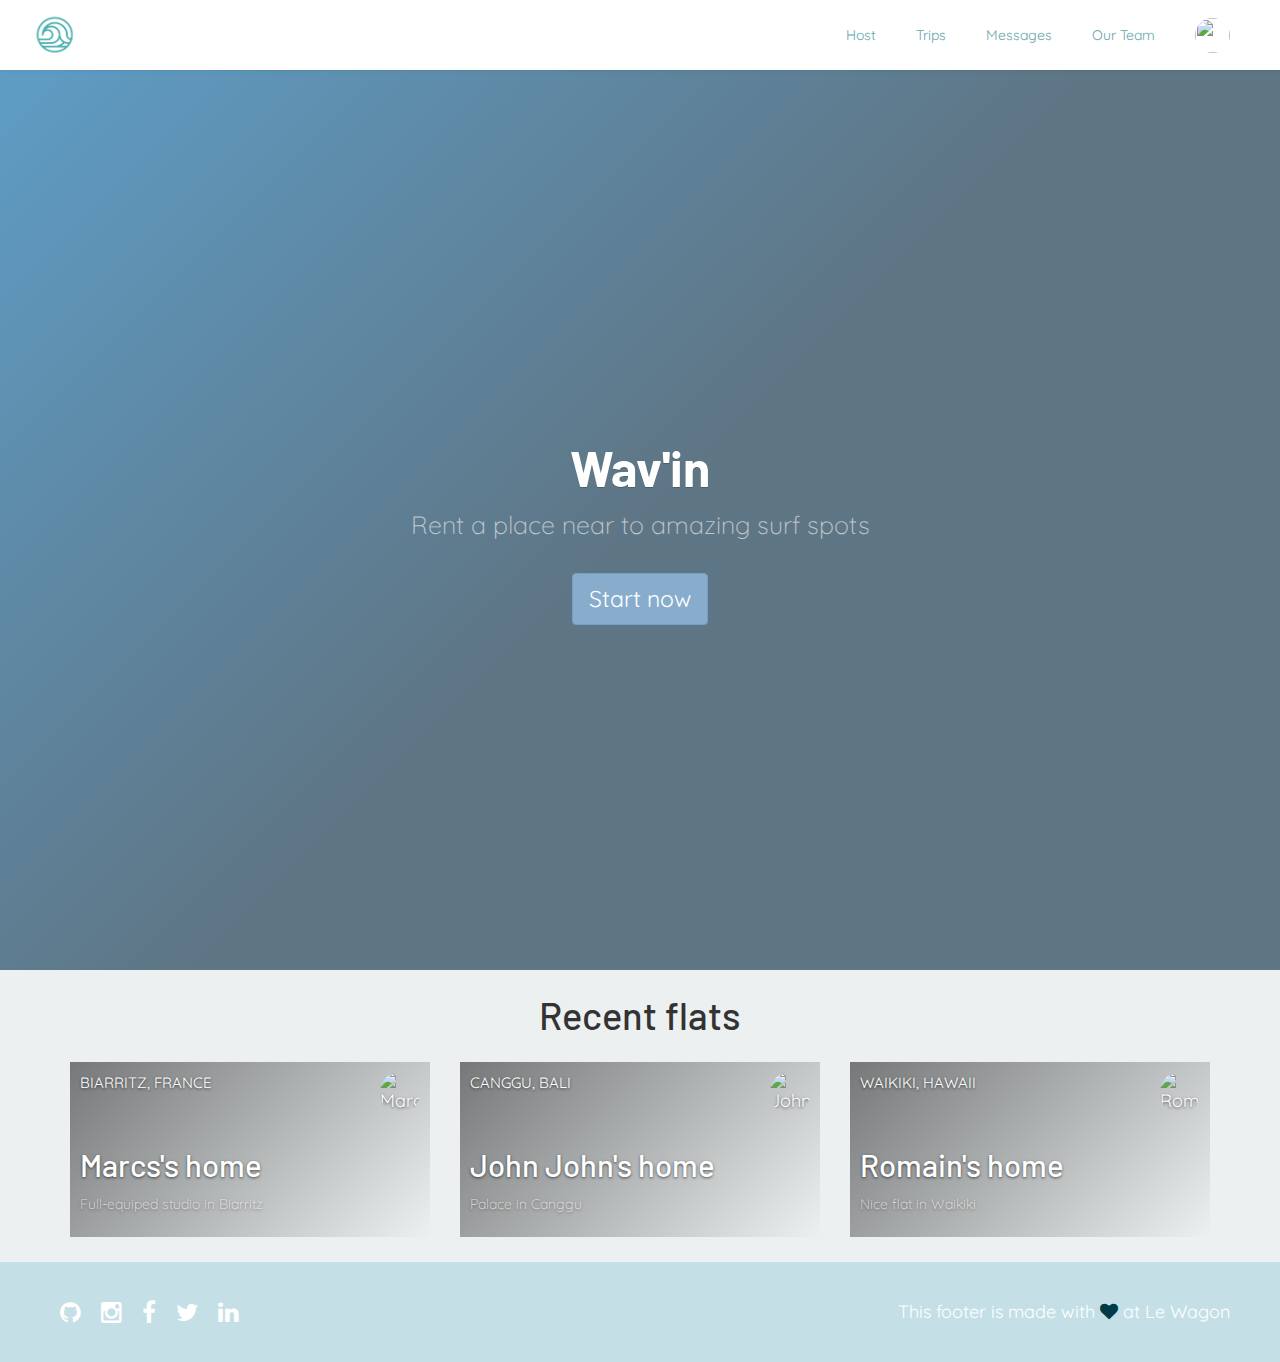
==== commit 8447e75e: "Automated commit at 2017-11-15 18:42:24 UTC by middleman-deploy 2.0.0-alpha" ====
--- a/index.html
+++ b/index.html
@@ -7,7 +7,7 @@
           content="width=device-width, initial-scale=1, shrink-to-fit=no">
     <!-- Use the title from a page's frontmatter if it has one -->
     <title>Le Wagon - Middleman</title>
-    <link href="stylesheets/application-3e11c188.css" rel="stylesheet" />
+    <link href="stylesheets/application-155dfbff.css" rel="stylesheet" />
     <script src="javascripts/application-93de88c9.js"></script>
     <link href="images/favicon-f15af148.png" rel="icon" type="image/png" />
   </head>
@@ -15,7 +15,7 @@
     <div class="navbar-wagon">
   <!-- Logo -->
   <a href="/" class="navbar-wagon-brand">
-    <img src="images/logo-acc9c0ec.png" alt="logo">
+    <img src="images/logo-86c3c83e.png" alt="logo">
   </a>
 
   <!-- Right Navigation -->
@@ -54,63 +54,50 @@
     <div>
   <div class="banner" style="background-image: linear-gradient(-225deg, rgba(0,101,168,0.6) 0%, rgba(0,36,61,0.6) 50%), url('https://wallpaper.wiki/wp-content/uploads/2017/05/Surfing-Wallpapers-HD-For-Desktop.jpg');">
   <div class="banner-content">
-    <h1>Le Wagon Berlin</h1>
-    <p>Learn to code with us in Berlin</p>
+    <h1>Wav'in</h1>
+    <p>Rent a place near to amazing surf spots</p>
     <a class="btn btn-primary btn-lg">Start now</a>
   </div>
 </div>
 
 </div>
 <div class="home-content">
-  <div class="container">
+  <div class="container" id="home-flats">
+  <h2 class="text-center">Recent flats</h2>
   <div class="row">
-    <div class="col-xs-12 col-sm-6 col-md-4">
-      <div class="card" style="background-image: linear-gradient(rgba(0,0,0,0.3), rgba(0,0,0,0.2)), url('https://kitt.lewagon.com/placeholder/cities/shanghai');">
-        <div class="card-category">Popular</div>
-        <div class="card-description">
-          <h2>Le Wagon Shanghai</h2>
-          <p>Very cool city, the best</p>
+      <div class="col-xs-12 col-sm-6 col-md-4">
+        <div class="card" style="background-image: linear-gradient(-225deg, rgba(0,0,0,0.5) 0%, rgba(0,0,0,0) 100%), url('https://kitt.lewagon.com/placeholder/cities/biarritz');">
+          <div class="card-category">Biarritz, France</div>
+          <div class="card-description">
+            <h3>Marcs's home</h3>
+            <p>Full-equiped studio in Biarritz</p>
+          </div>
+          <img src="https://kitt.lewagon.com/placeholder/users/marc" class="card-user" alt="Marc" />
+          <a href="flats/marc.html" class="card-link"></a>
         </div>
-        <img class="card-user" src="https://kitt.lewagon.com/placeholder/users/tgenaitay">
-        <a class="card-link" href="#" ></a>
       </div>
-    </div>
-
-    <div class="col-xs-12 col-sm-6 col-md-4">
-      <div class="card" style="background-image: linear-gradient(rgba(0,0,0,0.3), rgba(0,0,0,0.2)), url('https://kitt.lewagon.com/placeholder/cities/shanghai');">
-        <div class="card-category">Popular</div>
-        <div class="card-description">
-          <h2>Le Wagon Shanghai</h2>
-          <p>Very cool city, the best</p>
+      <div class="col-xs-12 col-sm-6 col-md-4">
+        <div class="card" style="background-image: linear-gradient(-225deg, rgba(0,0,0,0.5) 0%, rgba(0,0,0,0) 100%), url('https://kitt.lewagon.com/placeholder/cities/canguu');">
+          <div class="card-category">Canggu, Bali</div>
+          <div class="card-description">
+            <h3>John John's home</h3>
+            <p>Palace in Canggu</p>
+          </div>
+          <img src="https://kitt.lewagon.com/placeholder/users/johnjohn" class="card-user" alt="Johnjohn" />
+          <a href="flats/johnjohn.html" class="card-link"></a>
         </div>
-        <img class="card-user" src="https://kitt.lewagon.com/placeholder/users/tgenaitay">
-        <a class="card-link" href="#" ></a>
       </div>
-    </div>
-
-    <div class="col-xs-12 col-sm-6 col-md-4">
-      <div class="card" style="background-image: linear-gradient(rgba(0,0,0,0.3), rgba(0,0,0,0.2)), url('https://kitt.lewagon.com/placeholder/cities/shanghai');">
-        <div class="card-category">Popular</div>
-        <div class="card-description">
-          <h2>Le Wagon Shanghai</h2>
-          <p>Very cool city, the best</p>
+      <div class="col-xs-12 col-sm-6 col-md-4">
+        <div class="card" style="background-image: linear-gradient(-225deg, rgba(0,0,0,0.5) 0%, rgba(0,0,0,0) 100%), url('https://kitt.lewagon.com/placeholder/cities/waikiki');">
+          <div class="card-category">Waikiki, Hawaii</div>
+          <div class="card-description">
+            <h3>Romain's home</h3>
+            <p>Nice flat in Waikiki</p>
+          </div>
+          <img src="https://kitt.lewagon.com/placeholder/users/romain" class="card-user" alt="Romain" />
+          <a href="flats/romain.html" class="card-link"></a>
         </div>
-        <img class="card-user" src="https://kitt.lewagon.com/placeholder/users/tgenaitay">
-        <a class="card-link" href="#" ></a>
       </div>
-    </div>
-
-    <div class="col-xs-12 col-sm-6 col-md-4">
-      <div class="card" style="background-image: linear-gradient(rgba(0,0,0,0.3), rgba(0,0,0,0.2)), url('https://kitt.lewagon.com/placeholder/cities/shanghai');">
-        <div class="card-category">Popular</div>
-        <div class="card-description">
-          <h2>Le Wagon Shanghai</h2>
-          <p>Very cool city, the best</p>
-        </div>
-        <img class="card-user" src="https://kitt.lewagon.com/placeholder/users/tgenaitay">
-        <a class="card-link" href="#" ></a>
-      </div>
-    </div>
   </div>
 </div>
 
--- a/stylesheets/application-155dfbff.css
+++ b/stylesheets/application-155dfbff.css
@@ -0,0 +1,8 @@
+@import url("https://fonts.googleapis.com/css?family=Barlow:400,600,700|Quicksand:400,700");/*!
+ * Bootstrap v3.3.7 (http://getbootstrap.com)
+ * Copyright 2011-2016 Twitter, Inc.
+ * Licensed under MIT (https://github.com/twbs/bootstrap/blob/master/LICENSE)
+ *//*! normalize.css v3.0.3 | MIT License | github.com/necolas/normalize.css */html{font-family:sans-serif;-ms-text-size-adjust:100%;-webkit-text-size-adjust:100%}body{margin:0}article,aside,details,figcaption,figure,footer,header,hgroup,main,menu,nav,section,summary{display:block}audio,canvas,progress,video{display:inline-block;vertical-align:baseline}audio:not([controls]){display:none;height:0}[hidden],template{display:none}a{background-color:transparent}a:active,a:hover{outline:0}abbr[title]{border-bottom:1px dotted}b,strong{font-weight:bold}dfn{font-style:italic}h1{font-size:2em;margin:0.67em 0}mark{background:#ff0;color:#000}small{font-size:80%}sub,sup{font-size:75%;line-height:0;position:relative;vertical-align:baseline}sup{top:-0.5em}sub{bottom:-0.25em}img{border:0}svg:not(:root){overflow:hidden}figure{margin:1em 40px}hr{-webkit-box-sizing:content-box;box-sizing:content-box;height:0}pre{overflow:auto}code,kbd,pre,samp{font-family:monospace, monospace;font-size:1em}button,input,optgroup,select,textarea{color:inherit;font:inherit;margin:0}button{overflow:visible}button,select{text-transform:none}button,html input[type="button"],input[type="reset"],input[type="submit"]{-webkit-appearance:button;cursor:pointer}button[disabled],html input[disabled]{cursor:default}button::-moz-focus-inner,input::-moz-focus-inner{border:0;padding:0}input{line-height:normal}input[type="checkbox"],input[type="radio"]{-webkit-box-sizing:border-box;box-sizing:border-box;padding:0}input[type="number"]::-webkit-inner-spin-button,input[type="number"]::-webkit-outer-spin-button{height:auto}input[type="search"]{-webkit-appearance:textfield;-webkit-box-sizing:content-box;box-sizing:content-box}input[type="search"]::-webkit-search-cancel-button,input[type="search"]::-webkit-search-decoration{-webkit-appearance:none}fieldset{border:1px solid #c0c0c0;margin:0 2px;padding:0.35em 0.625em 0.75em}legend{border:0;padding:0}textarea{overflow:auto}optgroup{font-weight:bold}table{border-collapse:collapse;border-spacing:0}td,th{padding:0}/*! Source: https://github.com/h5bp/html5-boilerplate/blob/master/src/css/main.css */@media print{*,*:before,*:after{background:transparent !important;color:#000 !important;-webkit-box-shadow:none !important;box-shadow:none !important;text-shadow:none !important}a,a:visited{text-decoration:underline}a[href]:after{content:" (" attr(href) ")"}abbr[title]:after{content:" (" attr(title) ")"}a[href^="#"]:after,a[href^="javascript:"]:after{content:""}pre,blockquote{border:1px solid #999;page-break-inside:avoid}thead{display:table-header-group}tr,img{page-break-inside:avoid}img{max-width:100% !important}p,h2,h3{orphans:3;widows:3}h2,h3{page-break-after:avoid}.navbar{display:none}.btn>.caret,.dropup>.btn>.caret{border-top-color:#000 !important}.label{border:1px solid #000}.table{border-collapse:collapse !important}.table td,.table th{background-color:#fff !important}.table-bordered th,.table-bordered td{border:1px solid #ddd !important}}@font-face{font-family:'Glyphicons Halflings';src:url("../assets/bootstrap/glyphicons-halflings-regular-86b6f62b.eot");src:url("../assets/bootstrap/glyphicons-halflings-regular-86b6f62b.eot?#iefix") format("embedded-opentype"),url("../assets/bootstrap/glyphicons-halflings-regular-ca35b697.woff2") format("woff2"),url("../assets/bootstrap/glyphicons-halflings-regular-278e49a8.woff") format("woff"),url("../assets/bootstrap/glyphicons-halflings-regular-44bc1850.ttf") format("truetype"),url("../assets/bootstrap/glyphicons-halflings-regular-de51a849.svg#glyphicons_halflingsregular") format("svg")}.glyphicon{position:relative;top:1px;display:inline-block;font-family:'Glyphicons Halflings';font-style:normal;font-weight:normal;line-height:1;-webkit-font-smoothing:antialiased;-moz-osx-font-smoothing:grayscale}.glyphicon-asterisk:before{content:"\002a"}.glyphicon-plus:before{content:"\002b"}.glyphicon-euro:before,.glyphicon-eur:before{content:"\20ac"}.glyphicon-minus:before{content:"\2212"}.glyphicon-cloud:before{content:"\2601"}.glyphicon-envelope:before{content:"\2709"}.glyphicon-pencil:before{content:"\270f"}.glyphicon-glass:before{content:"\e001"}.glyphicon-music:before{content:"\e002"}.glyphicon-search:before{content:"\e003"}.glyphicon-heart:before{content:"\e005"}.glyphicon-star:before{content:"\e006"}.glyphicon-star-empty:before{content:"\e007"}.glyphicon-user:before{content:"\e008"}.glyphicon-film:before{content:"\e009"}.glyphicon-th-large:before{content:"\e010"}.glyphicon-th:before{content:"\e011"}.glyphicon-th-list:before{content:"\e012"}.glyphicon-ok:before{content:"\e013"}.glyphicon-remove:before{content:"\e014"}.glyphicon-zoom-in:before{content:"\e015"}.glyphicon-zoom-out:before{content:"\e016"}.glyphicon-off:before{content:"\e017"}.glyphicon-signal:before{content:"\e018"}.glyphicon-cog:before{content:"\e019"}.glyphicon-trash:before{content:"\e020"}.glyphicon-home:before{content:"\e021"}.glyphicon-file:before{content:"\e022"}.glyphicon-time:before{content:"\e023"}.glyphicon-road:before{content:"\e024"}.glyphicon-download-alt:before{content:"\e025"}.glyphicon-download:before{content:"\e026"}.glyphicon-upload:before{content:"\e027"}.glyphicon-inbox:before{content:"\e028"}.glyphicon-play-circle:before{content:"\e029"}.glyphicon-repeat:before{content:"\e030"}.glyphicon-refresh:before{content:"\e031"}.glyphicon-list-alt:before{content:"\e032"}.glyphicon-lock:before{content:"\e033"}.glyphicon-flag:before{content:"\e034"}.glyphicon-headphones:before{content:"\e035"}.glyphicon-volume-off:before{content:"\e036"}.glyphicon-volume-down:before{content:"\e037"}.glyphicon-volume-up:before{content:"\e038"}.glyphicon-qrcode:before{content:"\e039"}.glyphicon-barcode:before{content:"\e040"}.glyphicon-tag:before{content:"\e041"}.glyphicon-tags:before{content:"\e042"}.glyphicon-book:before{content:"\e043"}.glyphicon-bookmark:before{content:"\e044"}.glyphicon-print:before{content:"\e045"}.glyphicon-camera:before{content:"\e046"}.glyphicon-font:before{content:"\e047"}.glyphicon-bold:before{content:"\e048"}.glyphicon-italic:before{content:"\e049"}.glyphicon-text-height:before{content:"\e050"}.glyphicon-text-width:before{content:"\e051"}.glyphicon-align-left:before{content:"\e052"}.glyphicon-align-center:before{content:"\e053"}.glyphicon-align-right:before{content:"\e054"}.glyphicon-align-justify:before{content:"\e055"}.glyphicon-list:before{content:"\e056"}.glyphicon-indent-left:before{content:"\e057"}.glyphicon-indent-right:before{content:"\e058"}.glyphicon-facetime-video:before{content:"\e059"}.glyphicon-picture:before{content:"\e060"}.glyphicon-map-marker:before{content:"\e062"}.glyphicon-adjust:before{content:"\e063"}.glyphicon-tint:before{content:"\e064"}.glyphicon-edit:before{content:"\e065"}.glyphicon-share:before{content:"\e066"}.glyphicon-check:before{content:"\e067"}.glyphicon-move:before{content:"\e068"}.glyphicon-step-backward:before{content:"\e069"}.glyphicon-fast-backward:before{content:"\e070"}.glyphicon-backward:before{content:"\e071"}.glyphicon-play:before{content:"\e072"}.glyphicon-pause:before{content:"\e073"}.glyphicon-stop:before{content:"\e074"}.glyphicon-forward:before{content:"\e075"}.glyphicon-fast-forward:before{content:"\e076"}.glyphicon-step-forward:before{content:"\e077"}.glyphicon-eject:before{content:"\e078"}.glyphicon-chevron-left:before{content:"\e079"}.glyphicon-chevron-right:before{content:"\e080"}.glyphicon-plus-sign:before{content:"\e081"}.glyphicon-minus-sign:before{content:"\e082"}.glyphicon-remove-sign:before{content:"\e083"}.glyphicon-ok-sign:before{content:"\e084"}.glyphicon-question-sign:before{content:"\e085"}.glyphicon-info-sign:before{content:"\e086"}.glyphicon-screenshot:before{content:"\e087"}.glyphicon-remove-circle:before{content:"\e088"}.glyphicon-ok-circle:before{content:"\e089"}.glyphicon-ban-circle:before{content:"\e090"}.glyphicon-arrow-left:before{content:"\e091"}.glyphicon-arrow-right:before{content:"\e092"}.glyphicon-arrow-up:before{content:"\e093"}.glyphicon-arrow-down:before{content:"\e094"}.glyphicon-share-alt:before{content:"\e095"}.glyphicon-resize-full:before{content:"\e096"}.glyphicon-resize-small:before{content:"\e097"}.glyphicon-exclamation-sign:before{content:"\e101"}.glyphicon-gift:before{content:"\e102"}.glyphicon-leaf:before{content:"\e103"}.glyphicon-fire:before{content:"\e104"}.glyphicon-eye-open:before{content:"\e105"}.glyphicon-eye-close:before{content:"\e106"}.glyphicon-warning-sign:before{content:"\e107"}.glyphicon-plane:before{content:"\e108"}.glyphicon-calendar:before{content:"\e109"}.glyphicon-random:before{content:"\e110"}.glyphicon-comment:before{content:"\e111"}.glyphicon-magnet:before{content:"\e112"}.glyphicon-chevron-up:before{content:"\e113"}.glyphicon-chevron-down:before{content:"\e114"}.glyphicon-retweet:before{content:"\e115"}.glyphicon-shopping-cart:before{content:"\e116"}.glyphicon-folder-close:before{content:"\e117"}.glyphicon-folder-open:before{content:"\e118"}.glyphicon-resize-vertical:before{content:"\e119"}.glyphicon-resize-horizontal:before{content:"\e120"}.glyphicon-hdd:before{content:"\e121"}.glyphicon-bullhorn:before{content:"\e122"}.glyphicon-bell:before{content:"\e123"}.glyphicon-certificate:before{content:"\e124"}.glyphicon-thumbs-up:before{content:"\e125"}.glyphicon-thumbs-down:before{content:"\e126"}.glyphicon-hand-right:before{content:"\e127"}.glyphicon-hand-left:before{content:"\e128"}.glyphicon-hand-up:before{content:"\e129"}.glyphicon-hand-down:before{content:"\e130"}.glyphicon-circle-arrow-right:before{content:"\e131"}.glyphicon-circle-arrow-left:before{content:"\e132"}.glyphicon-circle-arrow-up:before{content:"\e133"}.glyphicon-circle-arrow-down:before{content:"\e134"}.glyphicon-globe:before{content:"\e135"}.glyphicon-wrench:before{content:"\e136"}.glyphicon-tasks:before{content:"\e137"}.glyphicon-filter:before{content:"\e138"}.glyphicon-briefcase:before{content:"\e139"}.glyphicon-fullscreen:before{content:"\e140"}.glyphicon-dashboard:before{content:"\e141"}.glyphicon-paperclip:before{content:"\e142"}.glyphicon-heart-empty:before{content:"\e143"}.glyphicon-link:before{content:"\e144"}.glyphicon-phone:before{content:"\e145"}.glyphicon-pushpin:before{content:"\e146"}.glyphicon-usd:before{content:"\e148"}.glyphicon-gbp:before{content:"\e149"}.glyphicon-sort:before{content:"\e150"}.glyphicon-sort-by-alphabet:before{content:"\e151"}.glyphicon-sort-by-alphabet-alt:before{content:"\e152"}.glyphicon-sort-by-order:before{content:"\e153"}.glyphicon-sort-by-order-alt:before{content:"\e154"}.glyphicon-sort-by-attributes:before{content:"\e155"}.glyphicon-sort-by-attributes-alt:before{content:"\e156"}.glyphicon-unchecked:before{content:"\e157"}.glyphicon-expand:before{content:"\e158"}.glyphicon-collapse-down:before{content:"\e159"}.glyphicon-collapse-up:before{content:"\e160"}.glyphicon-log-in:before{content:"\e161"}.glyphicon-flash:before{content:"\e162"}.glyphicon-log-out:before{content:"\e163"}.glyphicon-new-window:before{content:"\e164"}.glyphicon-record:before{content:"\e165"}.glyphicon-save:before{content:"\e166"}.glyphicon-open:before{content:"\e167"}.glyphicon-saved:before{content:"\e168"}.glyphicon-import:before{content:"\e169"}.glyphicon-export:before{content:"\e170"}.glyphicon-send:before{content:"\e171"}.glyphicon-floppy-disk:before{content:"\e172"}.glyphicon-floppy-saved:before{content:"\e173"}.glyphicon-floppy-remove:before{content:"\e174"}.glyphicon-floppy-save:before{content:"\e175"}.glyphicon-floppy-open:before{content:"\e176"}.glyphicon-credit-card:before{content:"\e177"}.glyphicon-transfer:before{content:"\e178"}.glyphicon-cutlery:before{content:"\e179"}.glyphicon-header:before{content:"\e180"}.glyphicon-compressed:before{content:"\e181"}.glyphicon-earphone:before{content:"\e182"}.glyphicon-phone-alt:before{content:"\e183"}.glyphicon-tower:before{content:"\e184"}.glyphicon-stats:before{content:"\e185"}.glyphicon-sd-video:before{content:"\e186"}.glyphicon-hd-video:before{content:"\e187"}.glyphicon-subtitles:before{content:"\e188"}.glyphicon-sound-stereo:before{content:"\e189"}.glyphicon-sound-dolby:before{content:"\e190"}.glyphicon-sound-5-1:before{content:"\e191"}.glyphicon-sound-6-1:before{content:"\e192"}.glyphicon-sound-7-1:before{content:"\e193"}.glyphicon-copyright-mark:before{content:"\e194"}.glyphicon-registration-mark:before{content:"\e195"}.glyphicon-cloud-download:before{content:"\e197"}.glyphicon-cloud-upload:before{content:"\e198"}.glyphicon-tree-conifer:before{content:"\e199"}.glyphicon-tree-deciduous:before{content:"\e200"}.glyphicon-cd:before{content:"\e201"}.glyphicon-save-file:before{content:"\e202"}.glyphicon-open-file:before{content:"\e203"}.glyphicon-level-up:before{content:"\e204"}.glyphicon-copy:before{content:"\e205"}.glyphicon-paste:before{content:"\e206"}.glyphicon-alert:before{content:"\e209"}.glyphicon-equalizer:before{content:"\e210"}.glyphicon-king:before{content:"\e211"}.glyphicon-queen:before{content:"\e212"}.glyphicon-pawn:before{content:"\e213"}.glyphicon-bishop:before{content:"\e214"}.glyphicon-knight:before{content:"\e215"}.glyphicon-baby-formula:before{content:"\e216"}.glyphicon-tent:before{content:"\26fa"}.glyphicon-blackboard:before{content:"\e218"}.glyphicon-bed:before{content:"\e219"}.glyphicon-apple:before{content:"\f8ff"}.glyphicon-erase:before{content:"\e221"}.glyphicon-hourglass:before{content:"\231b"}.glyphicon-lamp:before{content:"\e223"}.glyphicon-duplicate:before{content:"\e224"}.glyphicon-piggy-bank:before{content:"\e225"}.glyphicon-scissors:before{content:"\e226"}.glyphicon-bitcoin:before{content:"\e227"}.glyphicon-btc:before{content:"\e227"}.glyphicon-xbt:before{content:"\e227"}.glyphicon-yen:before{content:"\00a5"}.glyphicon-jpy:before{content:"\00a5"}.glyphicon-ruble:before{content:"\20bd"}.glyphicon-rub:before{content:"\20bd"}.glyphicon-scale:before{content:"\e230"}.glyphicon-ice-lolly:before{content:"\e231"}.glyphicon-ice-lolly-tasted:before{content:"\e232"}.glyphicon-education:before{content:"\e233"}.glyphicon-option-horizontal:before{content:"\e234"}.glyphicon-option-vertical:before{content:"\e235"}.glyphicon-menu-hamburger:before{content:"\e236"}.glyphicon-modal-window:before{content:"\e237"}.glyphicon-oil:before{content:"\e238"}.glyphicon-grain:before{content:"\e239"}.glyphicon-sunglasses:before{content:"\e240"}.glyphicon-text-size:before{content:"\e241"}.glyphicon-text-color:before{content:"\e242"}.glyphicon-text-background:before{content:"\e243"}.glyphicon-object-align-top:before{content:"\e244"}.glyphicon-object-align-bottom:before{content:"\e245"}.glyphicon-object-align-horizontal:before{content:"\e246"}.glyphicon-object-align-left:before{content:"\e247"}.glyphicon-object-align-vertical:before{content:"\e248"}.glyphicon-object-align-right:before{content:"\e249"}.glyphicon-triangle-right:before{content:"\e250"}.glyphicon-triangle-left:before{content:"\e251"}.glyphicon-triangle-bottom:before{content:"\e252"}.glyphicon-triangle-top:before{content:"\e253"}.glyphicon-console:before{content:"\e254"}.glyphicon-superscript:before{content:"\e255"}.glyphicon-subscript:before{content:"\e256"}.glyphicon-menu-left:before{content:"\e257"}.glyphicon-menu-right:before{content:"\e258"}.glyphicon-menu-down:before{content:"\e259"}.glyphicon-menu-up:before{content:"\e260"}*{-webkit-box-sizing:border-box;box-sizing:border-box}*:before,*:after{-webkit-box-sizing:border-box;box-sizing:border-box}html{font-size:10px;-webkit-tap-highlight-color:transparent}body{font-family:"Quicksand", "Helvetica", "sans-serif";font-size:18px;line-height:1.42857143;color:#333333;background-color:#ecf0f1}input,button,select,textarea{font-family:inherit;font-size:inherit;line-height:inherit}a{color:#87ACCC;text-decoration:none}a:hover,a:focus{color:#5187b5;text-decoration:underline}a:focus{outline:5px auto -webkit-focus-ring-color;outline-offset:-2px}figure{margin:0}img{vertical-align:middle}.img-responsive{display:block;max-width:100%;height:auto}.img-rounded{border-radius:4px}.img-thumbnail{padding:4px;line-height:1.42857143;background-color:#ecf0f1;border:1px solid #ddd;border-radius:4px;-webkit-transition:all 0.2s ease-in-out;transition:all 0.2s ease-in-out;display:inline-block;max-width:100%;height:auto}.img-circle{border-radius:50%}hr{margin-top:25px;margin-bottom:25px;border:0;border-top:1px solid #eeeeee}.sr-only{position:absolute;width:1px;height:1px;margin:-1px;padding:0;overflow:hidden;clip:rect(0, 0, 0, 0);border:0}.sr-only-focusable:active,.sr-only-focusable:focus{position:static;width:auto;height:auto;margin:0;overflow:visible;clip:auto}[role="button"]{cursor:pointer}h1,h2,h3,h4,h5,h6,.h1,.h2,.h3,.h4,.h5,.h6{font-family:"Barlow", "Helvetica", "sans-serif";font-weight:500;line-height:1.1;color:inherit}h1 small,h1 .small,h2 small,h2 .small,h3 small,h3 .small,h4 small,h4 .small,h5 small,h5 .small,h6 small,h6 .small,.h1 small,.h1 .small,.h2 small,.h2 .small,.h3 small,.h3 .small,.h4 small,.h4 .small,.h5 small,.h5 .small,.h6 small,.h6 .small{font-weight:normal;line-height:1;color:#777777}h1,.h1,h2,.h2,h3,.h3{margin-top:25px;margin-bottom:12.5px}h1 small,h1 .small,.h1 small,.h1 .small,h2 small,h2 .small,.h2 small,.h2 .small,h3 small,h3 .small,.h3 small,.h3 .small{font-size:65%}h4,.h4,h5,.h5,h6,.h6{margin-top:12.5px;margin-bottom:12.5px}h4 small,h4 .small,.h4 small,.h4 .small,h5 small,h5 .small,.h5 small,.h5 .small,h6 small,h6 .small,.h6 small,.h6 .small{font-size:75%}h1,.h1{font-size:46px}h2,.h2{font-size:38px}h3,.h3{font-size:31px}h4,.h4{font-size:23px}h5,.h5{font-size:18px}h6,.h6{font-size:16px}p{margin:0 0 12.5px}.lead{margin-bottom:25px;font-size:20px;font-weight:300;line-height:1.4}@media (min-width: 768px){.lead{font-size:27px}}small,.small{font-size:88%}mark,.mark{background-color:#fcf8e3;padding:.2em}.text-left{text-align:left}.text-right{text-align:right}.text-center{text-align:center}.text-justify{text-align:justify}.text-nowrap{white-space:nowrap}.text-lowercase{text-transform:lowercase}.text-uppercase,.initialism{text-transform:uppercase}.text-capitalize{text-transform:capitalize}.text-muted{color:#777777}.text-primary{color:#87ACCC}a.text-primary:hover,a.text-primary:focus{color:#6393bd}.text-success{color:#3c763d}a.text-success:hover,a.text-success:focus{color:#2b542c}.text-info{color:#31708f}a.text-info:hover,a.text-info:focus{color:#245269}.text-warning{color:#8a6d3b}a.text-warning:hover,a.text-warning:focus{color:#66512c}.text-danger{color:#a94442}a.text-danger:hover,a.text-danger:focus{color:#843534}.bg-primary{color:#fff}.bg-primary{background-color:#87ACCC}a.bg-primary:hover,a.bg-primary:focus{background-color:#6393bd}.bg-success{background-color:#dff0d8}a.bg-success:hover,a.bg-success:focus{background-color:#c1e2b3}.bg-info{background-color:#d9edf7}a.bg-info:hover,a.bg-info:focus{background-color:#afd9ee}.bg-warning{background-color:#fcf8e3}a.bg-warning:hover,a.bg-warning:focus{background-color:#f7ecb5}.bg-danger{background-color:#f2dede}a.bg-danger:hover,a.bg-danger:focus{background-color:#e4b9b9}.page-header{padding-bottom:11.5px;margin:50px 0 25px;border-bottom:1px solid #eeeeee}ul,ol{margin-top:0;margin-bottom:12.5px}ul ul,ul ol,ol ul,ol ol{margin-bottom:0}.list-unstyled{padding-left:0;list-style:none}.list-inline{padding-left:0;list-style:none;margin-left:-5px}.list-inline>li{display:inline-block;padding-left:5px;padding-right:5px}dl{margin-top:0;margin-bottom:25px}dt,dd{line-height:1.42857143}dt{font-weight:bold}dd{margin-left:0}.dl-horizontal dd:before,.dl-horizontal dd:after{content:" ";display:table}.dl-horizontal dd:after{clear:both}@media (min-width: 768px){.dl-horizontal dt{float:left;width:160px;clear:left;text-align:right;overflow:hidden;text-overflow:ellipsis;white-space:nowrap}.dl-horizontal dd{margin-left:180px}}abbr[title],abbr[data-original-title]{cursor:help;border-bottom:1px dotted #777777}.initialism{font-size:90%}blockquote{padding:12.5px 25px;margin:0 0 25px;font-size:22.5px;border-left:5px solid #eeeeee}blockquote p:last-child,blockquote ul:last-child,blockquote ol:last-child{margin-bottom:0}blockquote footer,blockquote small,blockquote .small{display:block;font-size:80%;line-height:1.42857143;color:#777777}blockquote footer:before,blockquote small:before,blockquote .small:before{content:'\2014 \00A0'}.blockquote-reverse,blockquote.pull-right{padding-right:15px;padding-left:0;border-right:5px solid #eeeeee;border-left:0;text-align:right}.blockquote-reverse footer:before,.blockquote-reverse small:before,.blockquote-reverse .small:before,blockquote.pull-right footer:before,blockquote.pull-right small:before,blockquote.pull-right .small:before{content:''}.blockquote-reverse footer:after,.blockquote-reverse small:after,.blockquote-reverse .small:after,blockquote.pull-right footer:after,blockquote.pull-right small:after,blockquote.pull-right .small:after{content:'\00A0 \2014'}address{margin-bottom:25px;font-style:normal;line-height:1.42857143}code,kbd,pre,samp{font-family:Menlo, Monaco, Consolas, "Courier New", monospace}code{padding:2px 4px;font-size:90%;color:#c7254e;background-color:#f9f2f4;border-radius:4px}kbd{padding:2px 4px;font-size:90%;color:#fff;background-color:#333;border-radius:4px;-webkit-box-shadow:inset 0 -1px 0 rgba(0,0,0,0.25);box-shadow:inset 0 -1px 0 rgba(0,0,0,0.25)}kbd kbd{padding:0;font-size:100%;font-weight:bold;-webkit-box-shadow:none;box-shadow:none}pre{display:block;padding:12px;margin:0 0 12.5px;font-size:17px;line-height:1.42857143;word-break:break-all;word-wrap:break-word;color:#333333;background-color:#f5f5f5;border:1px solid #ccc;border-radius:4px}pre code{padding:0;font-size:inherit;color:inherit;white-space:pre-wrap;background-color:transparent;border-radius:0}.pre-scrollable{max-height:340px;overflow-y:scroll}.container{margin-right:auto;margin-left:auto;padding-left:15px;padding-right:15px}.container:before,.container:after{content:" ";display:table}.container:after{clear:both}@media (min-width: 768px){.container{width:750px}}@media (min-width: 992px){.container{width:970px}}@media (min-width: 1200px){.container{width:1170px}}.container-fluid{margin-right:auto;margin-left:auto;padding-left:15px;padding-right:15px}.container-fluid:before,.container-fluid:after{content:" ";display:table}.container-fluid:after{clear:both}.row{margin-left:-15px;margin-right:-15px}.row:before,.row:after{content:" ";display:table}.row:after{clear:both}.col-xs-1,.col-sm-1,.col-md-1,.col-lg-1,.col-xs-2,.col-sm-2,.col-md-2,.col-lg-2,.col-xs-3,.col-sm-3,.col-md-3,.col-lg-3,.col-xs-4,.col-sm-4,.col-md-4,.col-lg-4,.col-xs-5,.col-sm-5,.col-md-5,.col-lg-5,.col-xs-6,.col-sm-6,.col-md-6,.col-lg-6,.col-xs-7,.col-sm-7,.col-md-7,.col-lg-7,.col-xs-8,.col-sm-8,.col-md-8,.col-lg-8,.col-xs-9,.col-sm-9,.col-md-9,.col-lg-9,.col-xs-10,.col-sm-10,.col-md-10,.col-lg-10,.col-xs-11,.col-sm-11,.col-md-11,.col-lg-11,.col-xs-12,.col-sm-12,.col-md-12,.col-lg-12{position:relative;min-height:1px;padding-left:15px;padding-right:15px}.col-xs-1,.col-xs-2,.col-xs-3,.col-xs-4,.col-xs-5,.col-xs-6,.col-xs-7,.col-xs-8,.col-xs-9,.col-xs-10,.col-xs-11,.col-xs-12{float:left}.col-xs-1{width:8.33333333%}.col-xs-2{width:16.66666667%}.col-xs-3{width:25%}.col-xs-4{width:33.33333333%}.col-xs-5{width:41.66666667%}.col-xs-6{width:50%}.col-xs-7{width:58.33333333%}.col-xs-8{width:66.66666667%}.col-xs-9{width:75%}.col-xs-10{width:83.33333333%}.col-xs-11{width:91.66666667%}.col-xs-12{width:100%}.col-xs-pull-0{right:auto}.col-xs-pull-1{right:8.33333333%}.col-xs-pull-2{right:16.66666667%}.col-xs-pull-3{right:25%}.col-xs-pull-4{right:33.33333333%}.col-xs-pull-5{right:41.66666667%}.col-xs-pull-6{right:50%}.col-xs-pull-7{right:58.33333333%}.col-xs-pull-8{right:66.66666667%}.col-xs-pull-9{right:75%}.col-xs-pull-10{right:83.33333333%}.col-xs-pull-11{right:91.66666667%}.col-xs-pull-12{right:100%}.col-xs-push-0{left:auto}.col-xs-push-1{left:8.33333333%}.col-xs-push-2{left:16.66666667%}.col-xs-push-3{left:25%}.col-xs-push-4{left:33.33333333%}.col-xs-push-5{left:41.66666667%}.col-xs-push-6{left:50%}.col-xs-push-7{left:58.33333333%}.col-xs-push-8{left:66.66666667%}.col-xs-push-9{left:75%}.col-xs-push-10{left:83.33333333%}.col-xs-push-11{left:91.66666667%}.col-xs-push-12{left:100%}.col-xs-offset-0{margin-left:0%}.col-xs-offset-1{margin-left:8.33333333%}.col-xs-offset-2{margin-left:16.66666667%}.col-xs-offset-3{margin-left:25%}.col-xs-offset-4{margin-left:33.33333333%}.col-xs-offset-5{margin-left:41.66666667%}.col-xs-offset-6{margin-left:50%}.col-xs-offset-7{margin-left:58.33333333%}.col-xs-offset-8{margin-left:66.66666667%}.col-xs-offset-9{margin-left:75%}.col-xs-offset-10{margin-left:83.33333333%}.col-xs-offset-11{margin-left:91.66666667%}.col-xs-offset-12{margin-left:100%}@media (min-width: 768px){.col-sm-1,.col-sm-2,.col-sm-3,.col-sm-4,.col-sm-5,.col-sm-6,.col-sm-7,.col-sm-8,.col-sm-9,.col-sm-10,.col-sm-11,.col-sm-12{float:left}.col-sm-1{width:8.33333333%}.col-sm-2{width:16.66666667%}.col-sm-3{width:25%}.col-sm-4{width:33.33333333%}.col-sm-5{width:41.66666667%}.col-sm-6{width:50%}.col-sm-7{width:58.33333333%}.col-sm-8{width:66.66666667%}.col-sm-9{width:75%}.col-sm-10{width:83.33333333%}.col-sm-11{width:91.66666667%}.col-sm-12{width:100%}.col-sm-pull-0{right:auto}.col-sm-pull-1{right:8.33333333%}.col-sm-pull-2{right:16.66666667%}.col-sm-pull-3{right:25%}.col-sm-pull-4{right:33.33333333%}.col-sm-pull-5{right:41.66666667%}.col-sm-pull-6{right:50%}.col-sm-pull-7{right:58.33333333%}.col-sm-pull-8{right:66.66666667%}.col-sm-pull-9{right:75%}.col-sm-pull-10{right:83.33333333%}.col-sm-pull-11{right:91.66666667%}.col-sm-pull-12{right:100%}.col-sm-push-0{left:auto}.col-sm-push-1{left:8.33333333%}.col-sm-push-2{left:16.66666667%}.col-sm-push-3{left:25%}.col-sm-push-4{left:33.33333333%}.col-sm-push-5{left:41.66666667%}.col-sm-push-6{left:50%}.col-sm-push-7{left:58.33333333%}.col-sm-push-8{left:66.66666667%}.col-sm-push-9{left:75%}.col-sm-push-10{left:83.33333333%}.col-sm-push-11{left:91.66666667%}.col-sm-push-12{left:100%}.col-sm-offset-0{margin-left:0%}.col-sm-offset-1{margin-left:8.33333333%}.col-sm-offset-2{margin-left:16.66666667%}.col-sm-offset-3{margin-left:25%}.col-sm-offset-4{margin-left:33.33333333%}.col-sm-offset-5{margin-left:41.66666667%}.col-sm-offset-6{margin-left:50%}.col-sm-offset-7{margin-left:58.33333333%}.col-sm-offset-8{margin-left:66.66666667%}.col-sm-offset-9{margin-left:75%}.col-sm-offset-10{margin-left:83.33333333%}.col-sm-offset-11{margin-left:91.66666667%}.col-sm-offset-12{margin-left:100%}}@media (min-width: 992px){.col-md-1,.col-md-2,.col-md-3,.col-md-4,.col-md-5,.col-md-6,.col-md-7,.col-md-8,.col-md-9,.col-md-10,.col-md-11,.col-md-12{float:left}.col-md-1{width:8.33333333%}.col-md-2{width:16.66666667%}.col-md-3{width:25%}.col-md-4{width:33.33333333%}.col-md-5{width:41.66666667%}.col-md-6{width:50%}.col-md-7{width:58.33333333%}.col-md-8{width:66.66666667%}.col-md-9{width:75%}.col-md-10{width:83.33333333%}.col-md-11{width:91.66666667%}.col-md-12{width:100%}.col-md-pull-0{right:auto}.col-md-pull-1{right:8.33333333%}.col-md-pull-2{right:16.66666667%}.col-md-pull-3{right:25%}.col-md-pull-4{right:33.33333333%}.col-md-pull-5{right:41.66666667%}.col-md-pull-6{right:50%}.col-md-pull-7{right:58.33333333%}.col-md-pull-8{right:66.66666667%}.col-md-pull-9{right:75%}.col-md-pull-10{right:83.33333333%}.col-md-pull-11{right:91.66666667%}.col-md-pull-12{right:100%}.col-md-push-0{left:auto}.col-md-push-1{left:8.33333333%}.col-md-push-2{left:16.66666667%}.col-md-push-3{left:25%}.col-md-push-4{left:33.33333333%}.col-md-push-5{left:41.66666667%}.col-md-push-6{left:50%}.col-md-push-7{left:58.33333333%}.col-md-push-8{left:66.66666667%}.col-md-push-9{left:75%}.col-md-push-10{left:83.33333333%}.col-md-push-11{left:91.66666667%}.col-md-push-12{left:100%}.col-md-offset-0{margin-left:0%}.col-md-offset-1{margin-left:8.33333333%}.col-md-offset-2{margin-left:16.66666667%}.col-md-offset-3{margin-left:25%}.col-md-offset-4{margin-left:33.33333333%}.col-md-offset-5{margin-left:41.66666667%}.col-md-offset-6{margin-left:50%}.col-md-offset-7{margin-left:58.33333333%}.col-md-offset-8{margin-left:66.66666667%}.col-md-offset-9{margin-left:75%}.col-md-offset-10{margin-left:83.33333333%}.col-md-offset-11{margin-left:91.66666667%}.col-md-offset-12{margin-left:100%}}@media (min-width: 1200px){.col-lg-1,.col-lg-2,.col-lg-3,.col-lg-4,.col-lg-5,.col-lg-6,.col-lg-7,.col-lg-8,.col-lg-9,.col-lg-10,.col-lg-11,.col-lg-12{float:left}.col-lg-1{width:8.33333333%}.col-lg-2{width:16.66666667%}.col-lg-3{width:25%}.col-lg-4{width:33.33333333%}.col-lg-5{width:41.66666667%}.col-lg-6{width:50%}.col-lg-7{width:58.33333333%}.col-lg-8{width:66.66666667%}.col-lg-9{width:75%}.col-lg-10{width:83.33333333%}.col-lg-11{width:91.66666667%}.col-lg-12{width:100%}.col-lg-pull-0{right:auto}.col-lg-pull-1{right:8.33333333%}.col-lg-pull-2{right:16.66666667%}.col-lg-pull-3{right:25%}.col-lg-pull-4{right:33.33333333%}.col-lg-pull-5{right:41.66666667%}.col-lg-pull-6{right:50%}.col-lg-pull-7{right:58.33333333%}.col-lg-pull-8{right:66.66666667%}.col-lg-pull-9{right:75%}.col-lg-pull-10{right:83.33333333%}.col-lg-pull-11{right:91.66666667%}.col-lg-pull-12{right:100%}.col-lg-push-0{left:auto}.col-lg-push-1{left:8.33333333%}.col-lg-push-2{left:16.66666667%}.col-lg-push-3{left:25%}.col-lg-push-4{left:33.33333333%}.col-lg-push-5{left:41.66666667%}.col-lg-push-6{left:50%}.col-lg-push-7{left:58.33333333%}.col-lg-push-8{left:66.66666667%}.col-lg-push-9{left:75%}.col-lg-push-10{left:83.33333333%}.col-lg-push-11{left:91.66666667%}.col-lg-push-12{left:100%}.col-lg-offset-0{margin-left:0%}.col-lg-offset-1{margin-left:8.33333333%}.col-lg-offset-2{margin-left:16.66666667%}.col-lg-offset-3{margin-left:25%}.col-lg-offset-4{margin-left:33.33333333%}.col-lg-offset-5{margin-left:41.66666667%}.col-lg-offset-6{margin-left:50%}.col-lg-offset-7{margin-left:58.33333333%}.col-lg-offset-8{margin-left:66.66666667%}.col-lg-offset-9{margin-left:75%}.col-lg-offset-10{margin-left:83.33333333%}.col-lg-offset-11{margin-left:91.66666667%}.col-lg-offset-12{margin-left:100%}}table{background-color:transparent}caption{padding-top:8px;padding-bottom:8px;color:#777777;text-align:left}th{text-align:left}.table{width:100%;max-width:100%;margin-bottom:25px}.table>thead>tr>th,.table>thead>tr>td,.table>tbody>tr>th,.table>tbody>tr>td,.table>tfoot>tr>th,.table>tfoot>tr>td{padding:8px;line-height:1.42857143;vertical-align:top;border-top:1px solid #ddd}.table>thead>tr>th{vertical-align:bottom;border-bottom:2px solid #ddd}.table>caption+thead>tr:first-child>th,.table>caption+thead>tr:first-child>td,.table>colgroup+thead>tr:first-child>th,.table>colgroup+thead>tr:first-child>td,.table>thead:first-child>tr:first-child>th,.table>thead:first-child>tr:first-child>td{border-top:0}.table>tbody+tbody{border-top:2px solid #ddd}.table .table{background-color:#ecf0f1}.table-condensed>thead>tr>th,.table-condensed>thead>tr>td,.table-condensed>tbody>tr>th,.table-condensed>tbody>tr>td,.table-condensed>tfoot>tr>th,.table-condensed>tfoot>tr>td{padding:5px}.table-bordered{border:1px solid #ddd}.table-bordered>thead>tr>th,.table-bordered>thead>tr>td,.table-bordered>tbody>tr>th,.table-bordered>tbody>tr>td,.table-bordered>tfoot>tr>th,.table-bordered>tfoot>tr>td{border:1px solid #ddd}.table-bordered>thead>tr>th,.table-bordered>thead>tr>td{border-bottom-width:2px}.table-striped>tbody>tr:nth-of-type(odd){background-color:#f9f9f9}.table-hover>tbody>tr:hover{background-color:#f5f5f5}table col[class*="col-"]{position:static;float:none;display:table-column}table td[class*="col-"],table th[class*="col-"]{position:static;float:none;display:table-cell}.table>thead>tr>td.active,.table>thead>tr>th.active,.table>thead>tr.active>td,.table>thead>tr.active>th,.table>tbody>tr>td.active,.table>tbody>tr>th.active,.table>tbody>tr.active>td,.table>tbody>tr.active>th,.table>tfoot>tr>td.active,.table>tfoot>tr>th.active,.table>tfoot>tr.active>td,.table>tfoot>tr.active>th{background-color:#f5f5f5}.table-hover>tbody>tr>td.active:hover,.table-hover>tbody>tr>th.active:hover,.table-hover>tbody>tr.active:hover>td,.table-hover>tbody>tr:hover>.active,.table-hover>tbody>tr.active:hover>th{background-color:#e8e8e8}.table>thead>tr>td.success,.table>thead>tr>th.success,.table>thead>tr.success>td,.table>thead>tr.success>th,.table>tbody>tr>td.success,.table>tbody>tr>th.success,.table>tbody>tr.success>td,.table>tbody>tr.success>th,.table>tfoot>tr>td.success,.table>tfoot>tr>th.success,.table>tfoot>tr.success>td,.table>tfoot>tr.success>th{background-color:#dff0d8}.table-hover>tbody>tr>td.success:hover,.table-hover>tbody>tr>th.success:hover,.table-hover>tbody>tr.success:hover>td,.table-hover>tbody>tr:hover>.success,.table-hover>tbody>tr.success:hover>th{background-color:#d0e9c6}.table>thead>tr>td.info,.table>thead>tr>th.info,.table>thead>tr.info>td,.table>thead>tr.info>th,.table>tbody>tr>td.info,.table>tbody>tr>th.info,.table>tbody>tr.info>td,.table>tbody>tr.info>th,.table>tfoot>tr>td.info,.table>tfoot>tr>th.info,.table>tfoot>tr.info>td,.table>tfoot>tr.info>th{background-color:#d9edf7}.table-hover>tbody>tr>td.info:hover,.table-hover>tbody>tr>th.info:hover,.table-hover>tbody>tr.info:hover>td,.table-hover>tbody>tr:hover>.info,.table-hover>tbody>tr.info:hover>th{background-color:#c4e3f3}.table>thead>tr>td.warning,.table>thead>tr>th.warning,.table>thead>tr.warning>td,.table>thead>tr.warning>th,.table>tbody>tr>td.warning,.table>tbody>tr>th.warning,.table>tbody>tr.warning>td,.table>tbody>tr.warning>th,.table>tfoot>tr>td.warning,.table>tfoot>tr>th.warning,.table>tfoot>tr.warning>td,.table>tfoot>tr.warning>th{background-color:#fcf8e3}.table-hover>tbody>tr>td.warning:hover,.table-hover>tbody>tr>th.warning:hover,.table-hover>tbody>tr.warning:hover>td,.table-hover>tbody>tr:hover>.warning,.table-hover>tbody>tr.warning:hover>th{background-color:#faf2cc}.table>thead>tr>td.danger,.table>thead>tr>th.danger,.table>thead>tr.danger>td,.table>thead>tr.danger>th,.table>tbody>tr>td.danger,.table>tbody>tr>th.danger,.table>tbody>tr.danger>td,.table>tbody>tr.danger>th,.table>tfoot>tr>td.danger,.table>tfoot>tr>th.danger,.table>tfoot>tr.danger>td,.table>tfoot>tr.danger>th{background-color:#f2dede}.table-hover>tbody>tr>td.danger:hover,.table-hover>tbody>tr>th.danger:hover,.table-hover>tbody>tr.danger:hover>td,.table-hover>tbody>tr:hover>.danger,.table-hover>tbody>tr.danger:hover>th{background-color:#ebcccc}.table-responsive{overflow-x:auto;min-height:0.01%}@media screen and (max-width: 767px){.table-responsive{width:100%;margin-bottom:18.75px;overflow-y:hidden;-ms-overflow-style:-ms-autohiding-scrollbar;border:1px solid #ddd}.table-responsive>.table{margin-bottom:0}.table-responsive>.table>thead>tr>th,.table-responsive>.table>thead>tr>td,.table-responsive>.table>tbody>tr>th,.table-responsive>.table>tbody>tr>td,.table-responsive>.table>tfoot>tr>th,.table-responsive>.table>tfoot>tr>td{white-space:nowrap}.table-responsive>.table-bordered{border:0}.table-responsive>.table-bordered>thead>tr>th:first-child,.table-responsive>.table-bordered>thead>tr>td:first-child,.table-responsive>.table-bordered>tbody>tr>th:first-child,.table-responsive>.table-bordered>tbody>tr>td:first-child,.table-responsive>.table-bordered>tfoot>tr>th:first-child,.table-responsive>.table-bordered>tfoot>tr>td:first-child{border-left:0}.table-responsive>.table-bordered>thead>tr>th:last-child,.table-responsive>.table-bordered>thead>tr>td:last-child,.table-responsive>.table-bordered>tbody>tr>th:last-child,.table-responsive>.table-bordered>tbody>tr>td:last-child,.table-responsive>.table-bordered>tfoot>tr>th:last-child,.table-responsive>.table-bordered>tfoot>tr>td:last-child{border-right:0}.table-responsive>.table-bordered>tbody>tr:last-child>th,.table-responsive>.table-bordered>tbody>tr:last-child>td,.table-responsive>.table-bordered>tfoot>tr:last-child>th,.table-responsive>.table-bordered>tfoot>tr:last-child>td{border-bottom:0}}fieldset{padding:0;margin:0;border:0;min-width:0}legend{display:block;width:100%;padding:0;margin-bottom:25px;font-size:27px;line-height:inherit;color:#333333;border:0;border-bottom:1px solid #e5e5e5}label{display:inline-block;max-width:100%;margin-bottom:5px;font-weight:bold}input[type="search"]{-webkit-box-sizing:border-box;box-sizing:border-box}input[type="radio"],input[type="checkbox"]{margin:4px 0 0;margin-top:1px \9;line-height:normal}input[type="file"]{display:block}input[type="range"]{display:block;width:100%}select[multiple],select[size]{height:auto}input[type="file"]:focus,input[type="radio"]:focus,input[type="checkbox"]:focus{outline:5px auto -webkit-focus-ring-color;outline-offset:-2px}output{display:block;padding-top:7px;font-size:18px;line-height:1.42857143;color:black}.form-control{display:block;width:100%;height:39px;padding:6px 12px;font-size:18px;line-height:1.42857143;color:black;background-color:#fff;background-image:none;border:1px solid #ccc;border-radius:4px;-webkit-box-shadow:inset 0 1px 1px rgba(0,0,0,0.075);box-shadow:inset 0 1px 1px rgba(0,0,0,0.075);-webkit-transition:border-color ease-in-out 0.15s, box-shadow ease-in-out 0.15s;-webkit-transition:border-color ease-in-out 0.15s, -webkit-box-shadow ease-in-out 0.15s;transition:border-color ease-in-out 0.15s, -webkit-box-shadow ease-in-out 0.15s;transition:border-color ease-in-out 0.15s, box-shadow ease-in-out 0.15s;transition:border-color ease-in-out 0.15s, box-shadow ease-in-out 0.15s, -webkit-box-shadow ease-in-out 0.15s}.form-control:focus{border-color:#66afe9;outline:0;-webkit-box-shadow:inset 0 1px 1px rgba(0,0,0,0.075),0 0 8px rgba(102,175,233,0.6);box-shadow:inset 0 1px 1px rgba(0,0,0,0.075),0 0 8px rgba(102,175,233,0.6)}.form-control::-moz-placeholder{color:#999;opacity:1}.form-control:-ms-input-placeholder{color:#999}.form-control::-webkit-input-placeholder{color:#999}.form-control::-ms-expand{border:0;background-color:transparent}.form-control[disabled],.form-control[readonly],fieldset[disabled] .form-control{background-color:#eeeeee;opacity:1}.form-control[disabled],fieldset[disabled] .form-control{cursor:not-allowed}textarea.form-control{height:auto}input[type="search"]{-webkit-appearance:none}@media screen and (-webkit-min-device-pixel-ratio: 0){input[type="date"].form-control,input[type="time"].form-control,input[type="datetime-local"].form-control,input[type="month"].form-control{line-height:39px}input[type="date"].input-sm,.input-group-sm>input[type="date"].form-control,.input-group-sm>input[type="date"].input-group-addon,.input-group-sm>.input-group-btn>input[type="date"].btn,.input-group-sm input[type="date"],input[type="time"].input-sm,.input-group-sm>input[type="time"].form-control,.input-group-sm>input[type="time"].input-group-addon,.input-group-sm>.input-group-btn>input[type="time"].btn,.input-group-sm input[type="time"],input[type="datetime-local"].input-sm,.input-group-sm>input[type="datetime-local"].form-control,.input-group-sm>input[type="datetime-local"].input-group-addon,.input-group-sm>.input-group-btn>input[type="datetime-local"].btn,.input-group-sm input[type="datetime-local"],input[type="month"].input-sm,.input-group-sm>input[type="month"].form-control,.input-group-sm>input[type="month"].input-group-addon,.input-group-sm>.input-group-btn>input[type="month"].btn,.input-group-sm input[type="month"]{line-height:36px}input[type="date"].input-lg,.input-group-lg>input[type="date"].form-control,.input-group-lg>input[type="date"].input-group-addon,.input-group-lg>.input-group-btn>input[type="date"].btn,.input-group-lg input[type="date"],input[type="time"].input-lg,.input-group-lg>input[type="time"].form-control,.input-group-lg>input[type="time"].input-group-addon,.input-group-lg>.input-group-btn>input[type="time"].btn,.input-group-lg input[type="time"],input[type="datetime-local"].input-lg,.input-group-lg>input[type="datetime-local"].form-control,.input-group-lg>input[type="datetime-local"].input-group-addon,.input-group-lg>.input-group-btn>input[type="datetime-local"].btn,.input-group-lg input[type="datetime-local"],input[type="month"].input-lg,.input-group-lg>input[type="month"].form-control,.input-group-lg>input[type="month"].input-group-addon,.input-group-lg>.input-group-btn>input[type="month"].btn,.input-group-lg input[type="month"]{line-height:53px}}.form-group{margin-bottom:15px}.radio,.checkbox{position:relative;display:block;margin-top:10px;margin-bottom:10px}.radio label,.checkbox label{min-height:25px;padding-left:20px;margin-bottom:0;font-weight:normal;cursor:pointer}.radio input[type="radio"],.radio-inline input[type="radio"],.checkbox input[type="checkbox"],.checkbox-inline input[type="checkbox"]{position:absolute;margin-left:-20px;margin-top:4px \9}.radio+.radio,.checkbox+.checkbox{margin-top:-5px}.radio-inline,.checkbox-inline{position:relative;display:inline-block;padding-left:20px;margin-bottom:0;vertical-align:middle;font-weight:normal;cursor:pointer}.radio-inline+.radio-inline,.checkbox-inline+.checkbox-inline{margin-top:0;margin-left:10px}input[type="radio"][disabled],input[type="radio"].disabled,fieldset[disabled] input[type="radio"],input[type="checkbox"][disabled],input[type="checkbox"].disabled,fieldset[disabled] input[type="checkbox"]{cursor:not-allowed}.radio-inline.disabled,fieldset[disabled] .radio-inline,.checkbox-inline.disabled,fieldset[disabled] .checkbox-inline{cursor:not-allowed}.radio.disabled label,fieldset[disabled] .radio label,.checkbox.disabled label,fieldset[disabled] .checkbox label{cursor:not-allowed}.form-control-static{padding-top:7px;padding-bottom:7px;margin-bottom:0;min-height:43px}.form-control-static.input-lg,.input-group-lg>.form-control-static.form-control,.input-group-lg>.form-control-static.input-group-addon,.input-group-lg>.input-group-btn>.form-control-static.btn,.form-control-static.input-sm,.input-group-sm>.form-control-static.form-control,.input-group-sm>.form-control-static.input-group-addon,.input-group-sm>.input-group-btn>.form-control-static.btn{padding-left:0;padding-right:0}.input-sm,.input-group-sm>.form-control,.input-group-sm>.input-group-addon,.input-group-sm>.input-group-btn>.btn{height:36px;padding:5px 10px;font-size:16px;line-height:1.5;border-radius:4px}select.input-sm,.input-group-sm>select.form-control,.input-group-sm>select.input-group-addon,.input-group-sm>.input-group-btn>select.btn{height:36px;line-height:36px}textarea.input-sm,.input-group-sm>textarea.form-control,.input-group-sm>textarea.input-group-addon,.input-group-sm>.input-group-btn>textarea.btn,select[multiple].input-sm,.input-group-sm>select[multiple].form-control,.input-group-sm>select[multiple].input-group-addon,.input-group-sm>.input-group-btn>select[multiple].btn{height:auto}.form-group-sm .form-control{height:36px;padding:5px 10px;font-size:16px;line-height:1.5;border-radius:4px}.form-group-sm select.form-control{height:36px;line-height:36px}.form-group-sm textarea.form-control,.form-group-sm select[multiple].form-control{height:auto}.form-group-sm .form-control-static{height:36px;min-height:41px;padding:6px 10px;font-size:16px;line-height:1.5}.input-lg,.input-group-lg>.form-control,.input-group-lg>.input-group-addon,.input-group-lg>.input-group-btn>.btn{height:53px;padding:10px 16px;font-size:23px;line-height:1.3333333;border-radius:4px}select.input-lg,.input-group-lg>select.form-control,.input-group-lg>select.input-group-addon,.input-group-lg>.input-group-btn>select.btn{height:53px;line-height:53px}textarea.input-lg,.input-group-lg>textarea.form-control,.input-group-lg>textarea.input-group-addon,.input-group-lg>.input-group-btn>textarea.btn,select[multiple].input-lg,.input-group-lg>select[multiple].form-control,.input-group-lg>select[multiple].input-group-addon,.input-group-lg>.input-group-btn>select[multiple].btn{height:auto}.form-group-lg .form-control{height:53px;padding:10px 16px;font-size:23px;line-height:1.3333333;border-radius:4px}.form-group-lg select.form-control{height:53px;line-height:53px}.form-group-lg textarea.form-control,.form-group-lg select[multiple].form-control{height:auto}.form-group-lg .form-control-static{height:53px;min-height:48px;padding:11px 16px;font-size:23px;line-height:1.3333333}.has-feedback{position:relative}.has-feedback .form-control{padding-right:48.75px}.form-control-feedback{position:absolute;top:0;right:0;z-index:2;display:block;width:39px;height:39px;line-height:39px;text-align:center;pointer-events:none}.input-lg+.form-control-feedback,.input-group-lg>.form-control+.form-control-feedback,.input-group-lg>.input-group-addon+.form-control-feedback,.input-group-lg>.input-group-btn>.btn+.form-control-feedback,.input-group-lg+.form-control-feedback,.form-group-lg .form-control+.form-control-feedback{width:53px;height:53px;line-height:53px}.input-sm+.form-control-feedback,.input-group-sm>.form-control+.form-control-feedback,.input-group-sm>.input-group-addon+.form-control-feedback,.input-group-sm>.input-group-btn>.btn+.form-control-feedback,.input-group-sm+.form-control-feedback,.form-group-sm .form-control+.form-control-feedback{width:36px;height:36px;line-height:36px}.has-success .help-block,.has-success .control-label,.has-success .radio,.has-success .checkbox,.has-success .radio-inline,.has-success .checkbox-inline,.has-success.radio label,.has-success.checkbox label,.has-success.radio-inline label,.has-success.checkbox-inline label{color:#3c763d}.has-success .form-control{border-color:#3c763d;-webkit-box-shadow:inset 0 1px 1px rgba(0,0,0,0.075);box-shadow:inset 0 1px 1px rgba(0,0,0,0.075)}.has-success .form-control:focus{border-color:#2b542c;-webkit-box-shadow:inset 0 1px 1px rgba(0,0,0,0.075),0 0 6px #67b168;box-shadow:inset 0 1px 1px rgba(0,0,0,0.075),0 0 6px #67b168}.has-success .input-group-addon{color:#3c763d;border-color:#3c763d;background-color:#dff0d8}.has-success .form-control-feedback{color:#3c763d}.has-warning .help-block,.has-warning .control-label,.has-warning .radio,.has-warning .checkbox,.has-warning .radio-inline,.has-warning .checkbox-inline,.has-warning.radio label,.has-warning.checkbox label,.has-warning.radio-inline label,.has-warning.checkbox-inline label{color:#8a6d3b}.has-warning .form-control{border-color:#8a6d3b;-webkit-box-shadow:inset 0 1px 1px rgba(0,0,0,0.075);box-shadow:inset 0 1px 1px rgba(0,0,0,0.075)}.has-warning .form-control:focus{border-color:#66512c;-webkit-box-shadow:inset 0 1px 1px rgba(0,0,0,0.075),0 0 6px #c0a16b;box-shadow:inset 0 1px 1px rgba(0,0,0,0.075),0 0 6px #c0a16b}.has-warning .input-group-addon{color:#8a6d3b;border-color:#8a6d3b;background-color:#fcf8e3}.has-warning .form-control-feedback{color:#8a6d3b}.has-error .help-block,.has-error .control-label,.has-error .radio,.has-error .checkbox,.has-error .radio-inline,.has-error .checkbox-inline,.has-error.radio label,.has-error.checkbox label,.has-error.radio-inline label,.has-error.checkbox-inline label{color:#a94442}.has-error .form-control{border-color:#a94442;-webkit-box-shadow:inset 0 1px 1px rgba(0,0,0,0.075);box-shadow:inset 0 1px 1px rgba(0,0,0,0.075)}.has-error .form-control:focus{border-color:#843534;-webkit-box-shadow:inset 0 1px 1px rgba(0,0,0,0.075),0 0 6px #ce8483;box-shadow:inset 0 1px 1px rgba(0,0,0,0.075),0 0 6px #ce8483}.has-error .input-group-addon{color:#a94442;border-color:#a94442;background-color:#f2dede}.has-error .form-control-feedback{color:#a94442}.has-feedback label ~ .form-control-feedback{top:30px}.has-feedback label.sr-only ~ .form-control-feedback{top:0}.help-block{display:block;margin-top:5px;margin-bottom:10px;color:#737373}@media (min-width: 768px){.form-inline .form-group{display:inline-block;margin-bottom:0;vertical-align:middle}.form-inline .form-control{display:inline-block;width:auto;vertical-align:middle}.form-inline .form-control-static{display:inline-block}.form-inline .input-group{display:inline-table;vertical-align:middle}.form-inline .input-group .input-group-addon,.form-inline .input-group .input-group-btn,.form-inline .input-group .form-control{width:auto}.form-inline .input-group>.form-control{width:100%}.form-inline .control-label{margin-bottom:0;vertical-align:middle}.form-inline .radio,.form-inline .checkbox{display:inline-block;margin-top:0;margin-bottom:0;vertical-align:middle}.form-inline .radio label,.form-inline .checkbox label{padding-left:0}.form-inline .radio input[type="radio"],.form-inline .checkbox input[type="checkbox"]{position:relative;margin-left:0}.form-inline .has-feedback .form-control-feedback{top:0}}.form-horizontal .radio,.form-horizontal .checkbox,.form-horizontal .radio-inline,.form-horizontal .checkbox-inline{margin-top:0;margin-bottom:0;padding-top:7px}.form-horizontal .radio,.form-horizontal .checkbox{min-height:32px}.form-horizontal .form-group{margin-left:-15px;margin-right:-15px}.form-horizontal .form-group:before,.form-horizontal .form-group:after{content:" ";display:table}.form-horizontal .form-group:after{clear:both}@media (min-width: 768px){.form-horizontal .control-label{text-align:right;margin-bottom:0;padding-top:7px}}.form-horizontal .has-feedback .form-control-feedback{right:15px}@media (min-width: 768px){.form-horizontal .form-group-lg .control-label{padding-top:11px;font-size:23px}}@media (min-width: 768px){.form-horizontal .form-group-sm .control-label{padding-top:6px;font-size:16px}}.btn{display:inline-block;margin-bottom:0;font-weight:normal;text-align:center;vertical-align:middle;-ms-touch-action:manipulation;touch-action:manipulation;cursor:pointer;background-image:none;border:1px solid transparent;white-space:nowrap;padding:6px 12px;font-size:18px;line-height:1.42857143;border-radius:4px;-webkit-user-select:none;-moz-user-select:none;-ms-user-select:none;user-select:none}.btn:focus,.btn.focus,.btn:active:focus,.btn:active.focus,.btn.active:focus,.btn.active.focus{outline:5px auto -webkit-focus-ring-color;outline-offset:-2px}.btn:hover,.btn:focus,.btn.focus{color:#333;text-decoration:none}.btn:active,.btn.active{outline:0;background-image:none;-webkit-box-shadow:inset 0 3px 5px rgba(0,0,0,0.125);box-shadow:inset 0 3px 5px rgba(0,0,0,0.125)}.btn.disabled,.btn[disabled],fieldset[disabled] .btn{cursor:not-allowed;opacity:0.65;filter:alpha(opacity=65);-webkit-box-shadow:none;box-shadow:none}a.btn.disabled,fieldset[disabled] a.btn{pointer-events:none}.btn-default{color:#333;background-color:#fff;border-color:#ccc}.btn-default:focus,.btn-default.focus{color:#333;background-color:#e6e6e6;border-color:#8c8c8c}.btn-default:hover{color:#333;background-color:#e6e6e6;border-color:#adadad}.btn-default:active,.btn-default.active,.open>.btn-default.dropdown-toggle{color:#333;background-color:#e6e6e6;border-color:#adadad}.btn-default:active:hover,.btn-default:active:focus,.btn-default:active.focus,.btn-default.active:hover,.btn-default.active:focus,.btn-default.active.focus,.open>.btn-default.dropdown-toggle:hover,.open>.btn-default.dropdown-toggle:focus,.open>.btn-default.dropdown-toggle.focus{color:#333;background-color:#d4d4d4;border-color:#8c8c8c}.btn-default:active,.btn-default.active,.open>.btn-default.dropdown-toggle{background-image:none}.btn-default.disabled:hover,.btn-default.disabled:focus,.btn-default.disabled.focus,.btn-default[disabled]:hover,.btn-default[disabled]:focus,.btn-default[disabled].focus,fieldset[disabled] .btn-default:hover,fieldset[disabled] .btn-default:focus,fieldset[disabled] .btn-default.focus{background-color:#fff;border-color:#ccc}.btn-default .badge{color:#fff;background-color:#333}.btn-primary{color:#fff;background-color:#87ACCC;border-color:#75a0c4}.btn-primary:focus,.btn-primary.focus{color:#fff;background-color:#6393bd;border-color:#376083}.btn-primary:hover{color:#fff;background-color:#6393bd;border-color:#4b82b1}.btn-primary:active,.btn-primary.active,.open>.btn-primary.dropdown-toggle{color:#fff;background-color:#6393bd;border-color:#4b82b1}.btn-primary:active:hover,.btn-primary:active:focus,.btn-primary:active.focus,.btn-primary.active:hover,.btn-primary.active:focus,.btn-primary.active.focus,.open>.btn-primary.dropdown-toggle:hover,.open>.btn-primary.dropdown-toggle:focus,.open>.btn-primary.dropdown-toggle.focus{color:#fff;background-color:#4b82b1;border-color:#376083}.btn-primary:active,.btn-primary.active,.open>.btn-primary.dropdown-toggle{background-image:none}.btn-primary.disabled:hover,.btn-primary.disabled:focus,.btn-primary.disabled.focus,.btn-primary[disabled]:hover,.btn-primary[disabled]:focus,.btn-primary[disabled].focus,fieldset[disabled] .btn-primary:hover,fieldset[disabled] .btn-primary:focus,fieldset[disabled] .btn-primary.focus{background-color:#87ACCC;border-color:#75a0c4}.btn-primary .badge{color:#87ACCC;background-color:#fff}.btn-success{color:#fff;background-color:#9EA98B;border-color:#929e7c}.btn-success:focus,.btn-success.focus{color:#fff;background-color:#86936e;border-color:#515942}.btn-success:hover{color:#fff;background-color:#86936e;border-color:#737f5e}.btn-success:active,.btn-success.active,.open>.btn-success.dropdown-toggle{color:#fff;background-color:#86936e;border-color:#737f5e}.btn-success:active:hover,.btn-success:active:focus,.btn-success:active.focus,.btn-success.active:hover,.btn-success.active:focus,.btn-success.active.focus,.open>.btn-success.dropdown-toggle:hover,.open>.btn-success.dropdown-toggle:focus,.open>.btn-success.dropdown-toggle.focus{color:#fff;background-color:#737f5e;border-color:#515942}.btn-success:active,.btn-success.active,.open>.btn-success.dropdown-toggle{background-image:none}.btn-success.disabled:hover,.btn-success.disabled:focus,.btn-success.disabled.focus,.btn-success[disabled]:hover,.btn-success[disabled]:focus,.btn-success[disabled].focus,fieldset[disabled] .btn-success:hover,fieldset[disabled] .btn-success:focus,fieldset[disabled] .btn-success.focus{background-color:#9EA98B;border-color:#929e7c}.btn-success .badge{color:#9EA98B;background-color:#fff}.btn-info{color:#fff;background-color:#C79D4A;border-color:#bd913a}.btn-info:focus,.btn-info.focus{color:#fff;background-color:#aa8234;border-color:#5c461c}.btn-info:hover{color:#fff;background-color:#aa8234;border-color:#8e6d2c}.btn-info:active,.btn-info.active,.open>.btn-info.dropdown-toggle{color:#fff;background-color:#aa8234;border-color:#8e6d2c}.btn-info:active:hover,.btn-info:active:focus,.btn-info:active.focus,.btn-info.active:hover,.btn-info.active:focus,.btn-info.active.focus,.open>.btn-info.dropdown-toggle:hover,.open>.btn-info.dropdown-toggle:focus,.open>.btn-info.dropdown-toggle.focus{color:#fff;background-color:#8e6d2c;border-color:#5c461c}.btn-info:active,.btn-info.active,.open>.btn-info.dropdown-toggle{background-image:none}.btn-info.disabled:hover,.btn-info.disabled:focus,.btn-info.disabled.focus,.btn-info[disabled]:hover,.btn-info[disabled]:focus,.btn-info[disabled].focus,fieldset[disabled] .btn-info:hover,fieldset[disabled] .btn-info:focus,fieldset[disabled] .btn-info.focus{background-color:#C79D4A;border-color:#bd913a}.btn-info .badge{color:#C79D4A;background-color:#fff}.btn-warning{color:#fff;background-color:#DA944A;border-color:#d68735}.btn-warning:focus,.btn-warning.focus{color:#fff;background-color:#c87b29;border-color:#734718}.btn-warning:hover{color:#fff;background-color:#c87b29;border-color:#aa6923}.btn-warning:active,.btn-warning.active,.open>.btn-warning.dropdown-toggle{color:#fff;background-color:#c87b29;border-color:#aa6923}.btn-warning:active:hover,.btn-warning:active:focus,.btn-warning:active.focus,.btn-warning.active:hover,.btn-warning.active:focus,.btn-warning.active.focus,.open>.btn-warning.dropdown-toggle:hover,.open>.btn-warning.dropdown-toggle:focus,.open>.btn-warning.dropdown-toggle.focus{color:#fff;background-color:#aa6923;border-color:#734718}.btn-warning:active,.btn-warning.active,.open>.btn-warning.dropdown-toggle{background-image:none}.btn-warning.disabled:hover,.btn-warning.disabled:focus,.btn-warning.disabled.focus,.btn-warning[disabled]:hover,.btn-warning[disabled]:focus,.btn-warning[disabled].focus,fieldset[disabled] .btn-warning:hover,fieldset[disabled] .btn-warning:focus,fieldset[disabled] .btn-warning.focus{background-color:#DA944A;border-color:#d68735}.btn-warning .badge{color:#DA944A;background-color:#fff}.btn-danger{color:#fff;background-color:#A8796D;border-color:#9e6b5e}.btn-danger:focus,.btn-danger.focus{color:#fff;background-color:#8e6054;border-color:#4e352e}.btn-danger:hover{color:#fff;background-color:#8e6054;border-color:#775147}.btn-danger:active,.btn-danger.active,.open>.btn-danger.dropdown-toggle{color:#fff;background-color:#8e6054;border-color:#775147}.btn-danger:active:hover,.btn-danger:active:focus,.btn-danger:active.focus,.btn-danger.active:hover,.btn-danger.active:focus,.btn-danger.active.focus,.open>.btn-danger.dropdown-toggle:hover,.open>.btn-danger.dropdown-toggle:focus,.open>.btn-danger.dropdown-toggle.focus{color:#fff;background-color:#775147;border-color:#4e352e}.btn-danger:active,.btn-danger.active,.open>.btn-danger.dropdown-toggle{background-image:none}.btn-danger.disabled:hover,.btn-danger.disabled:focus,.btn-danger.disabled.focus,.btn-danger[disabled]:hover,.btn-danger[disabled]:focus,.btn-danger[disabled].focus,fieldset[disabled] .btn-danger:hover,fieldset[disabled] .btn-danger:focus,fieldset[disabled] .btn-danger.focus{background-color:#A8796D;border-color:#9e6b5e}.btn-danger .badge{color:#A8796D;background-color:#fff}.btn-link{color:#87ACCC;font-weight:normal;border-radius:0}.btn-link,.btn-link:active,.btn-link.active,.btn-link[disabled],fieldset[disabled] .btn-link{background-color:transparent;-webkit-box-shadow:none;box-shadow:none}.btn-link,.btn-link:hover,.btn-link:focus,.btn-link:active{border-color:transparent}.btn-link:hover,.btn-link:focus{color:#5187b5;text-decoration:underline;background-color:transparent}.btn-link[disabled]:hover,.btn-link[disabled]:focus,fieldset[disabled] .btn-link:hover,fieldset[disabled] .btn-link:focus{color:#777777;text-decoration:none}.btn-lg,.btn-group-lg>.btn{padding:10px 16px;font-size:23px;line-height:1.3333333;border-radius:4px}.btn-sm,.btn-group-sm>.btn{padding:5px 10px;font-size:16px;line-height:1.5;border-radius:4px}.btn-xs,.btn-group-xs>.btn{padding:1px 5px;font-size:16px;line-height:1.5;border-radius:4px}.btn-block{display:block;width:100%}.btn-block+.btn-block{margin-top:5px}input[type="submit"].btn-block,input[type="reset"].btn-block,input[type="button"].btn-block{width:100%}.fade{opacity:0;-webkit-transition:opacity 0.15s linear;transition:opacity 0.15s linear}.fade.in{opacity:1}.collapse{display:none}.collapse.in{display:block}tr.collapse.in{display:table-row}tbody.collapse.in{display:table-row-group}.collapsing{position:relative;height:0;overflow:hidden;-webkit-transition-property:height, visibility;transition-property:height, visibility;-webkit-transition-duration:0.35s;transition-duration:0.35s;-webkit-transition-timing-function:ease;transition-timing-function:ease}.caret{display:inline-block;width:0;height:0;margin-left:2px;vertical-align:middle;border-top:4px dashed;border-top:4px solid \9;border-right:4px solid transparent;border-left:4px solid transparent}.dropup,.dropdown{position:relative}.dropdown-toggle:focus{outline:0}.dropdown-menu{position:absolute;top:100%;left:0;z-index:1000;display:none;float:left;min-width:160px;padding:5px 0;margin:2px 0 0;list-style:none;font-size:18px;text-align:left;background-color:#fff;border:1px solid #ccc;border:1px solid rgba(0,0,0,0.15);border-radius:4px;-webkit-box-shadow:0 6px 12px rgba(0,0,0,0.175);box-shadow:0 6px 12px rgba(0,0,0,0.175);background-clip:padding-box}.dropdown-menu.pull-right{right:0;left:auto}.dropdown-menu .divider{height:1px;margin:11.5px 0;overflow:hidden;background-color:#e5e5e5}.dropdown-menu>li>a{display:block;padding:3px 20px;clear:both;font-weight:normal;line-height:1.42857143;color:#333333;white-space:nowrap}.dropdown-menu>li>a:hover,.dropdown-menu>li>a:focus{text-decoration:none;color:#262626;background-color:#f5f5f5}.dropdown-menu>.active>a,.dropdown-menu>.active>a:hover,.dropdown-menu>.active>a:focus{color:#fff;text-decoration:none;outline:0;background-color:#87ACCC}.dropdown-menu>.disabled>a,.dropdown-menu>.disabled>a:hover,.dropdown-menu>.disabled>a:focus{color:#777777}.dropdown-menu>.disabled>a:hover,.dropdown-menu>.disabled>a:focus{text-decoration:none;background-color:transparent;background-image:none;filter:progid:DXImageTransform.Microsoft.gradient(enabled = false);cursor:not-allowed}.open>.dropdown-menu{display:block}.open>a{outline:0}.dropdown-menu-right{left:auto;right:0}.dropdown-menu-left{left:0;right:auto}.dropdown-header{display:block;padding:3px 20px;font-size:16px;line-height:1.42857143;color:#777777;white-space:nowrap}.dropdown-backdrop{position:fixed;left:0;right:0;bottom:0;top:0;z-index:990}.pull-right>.dropdown-menu{right:0;left:auto}.dropup .caret,.navbar-fixed-bottom .dropdown .caret{border-top:0;border-bottom:4px dashed;border-bottom:4px solid \9;content:""}.dropup .dropdown-menu,.navbar-fixed-bottom .dropdown .dropdown-menu{top:auto;bottom:100%;margin-bottom:2px}@media (min-width: 768px){.navbar-right .dropdown-menu{right:0;left:auto}.navbar-right .dropdown-menu-left{left:0;right:auto}}.btn-group,.btn-group-vertical{position:relative;display:inline-block;vertical-align:middle}.btn-group>.btn,.btn-group-vertical>.btn{position:relative;float:left}.btn-group>.btn:hover,.btn-group>.btn:focus,.btn-group>.btn:active,.btn-group>.btn.active,.btn-group-vertical>.btn:hover,.btn-group-vertical>.btn:focus,.btn-group-vertical>.btn:active,.btn-group-vertical>.btn.active{z-index:2}.btn-group .btn+.btn,.btn-group .btn+.btn-group,.btn-group .btn-group+.btn,.btn-group .btn-group+.btn-group{margin-left:-1px}.btn-toolbar{margin-left:-5px}.btn-toolbar:before,.btn-toolbar:after{content:" ";display:table}.btn-toolbar:after{clear:both}.btn-toolbar .btn,.btn-toolbar .btn-group,.btn-toolbar .input-group{float:left}.btn-toolbar>.btn,.btn-toolbar>.btn-group,.btn-toolbar>.input-group{margin-left:5px}.btn-group>.btn:not(:first-child):not(:last-child):not(.dropdown-toggle){border-radius:0}.btn-group>.btn:first-child{margin-left:0}.btn-group>.btn:first-child:not(:last-child):not(.dropdown-toggle){border-bottom-right-radius:0;border-top-right-radius:0}.btn-group>.btn:last-child:not(:first-child),.btn-group>.dropdown-toggle:not(:first-child){border-bottom-left-radius:0;border-top-left-radius:0}.btn-group>.btn-group{float:left}.btn-group>.btn-group:not(:first-child):not(:last-child)>.btn{border-radius:0}.btn-group>.btn-group:first-child:not(:last-child)>.btn:last-child,.btn-group>.btn-group:first-child:not(:last-child)>.dropdown-toggle{border-bottom-right-radius:0;border-top-right-radius:0}.btn-group>.btn-group:last-child:not(:first-child)>.btn:first-child{border-bottom-left-radius:0;border-top-left-radius:0}.btn-group .dropdown-toggle:active,.btn-group.open .dropdown-toggle{outline:0}.btn-group>.btn+.dropdown-toggle{padding-left:8px;padding-right:8px}.btn-group>.btn-lg+.dropdown-toggle,.btn-group-lg.btn-group>.btn+.dropdown-toggle{padding-left:12px;padding-right:12px}.btn-group.open .dropdown-toggle{-webkit-box-shadow:inset 0 3px 5px rgba(0,0,0,0.125);box-shadow:inset 0 3px 5px rgba(0,0,0,0.125)}.btn-group.open .dropdown-toggle.btn-link{-webkit-box-shadow:none;box-shadow:none}.btn .caret{margin-left:0}.btn-lg .caret,.btn-group-lg>.btn .caret{border-width:5px 5px 0;border-bottom-width:0}.dropup .btn-lg .caret,.dropup .btn-group-lg>.btn .caret{border-width:0 5px 5px}.btn-group-vertical>.btn,.btn-group-vertical>.btn-group,.btn-group-vertical>.btn-group>.btn{display:block;float:none;width:100%;max-width:100%}.btn-group-vertical>.btn-group:before,.btn-group-vertical>.btn-group:after{content:" ";display:table}.btn-group-vertical>.btn-group:after{clear:both}.btn-group-vertical>.btn-group>.btn{float:none}.btn-group-vertical>.btn+.btn,.btn-group-vertical>.btn+.btn-group,.btn-group-vertical>.btn-group+.btn,.btn-group-vertical>.btn-group+.btn-group{margin-top:-1px;margin-left:0}.btn-group-vertical>.btn:not(:first-child):not(:last-child){border-radius:0}.btn-group-vertical>.btn:first-child:not(:last-child){border-top-right-radius:4px;border-top-left-radius:4px;border-bottom-right-radius:0;border-bottom-left-radius:0}.btn-group-vertical>.btn:last-child:not(:first-child){border-top-right-radius:0;border-top-left-radius:0;border-bottom-right-radius:4px;border-bottom-left-radius:4px}.btn-group-vertical>.btn-group:not(:first-child):not(:last-child)>.btn{border-radius:0}.btn-group-vertical>.btn-group:first-child:not(:last-child)>.btn:last-child,.btn-group-vertical>.btn-group:first-child:not(:last-child)>.dropdown-toggle{border-bottom-right-radius:0;border-bottom-left-radius:0}.btn-group-vertical>.btn-group:last-child:not(:first-child)>.btn:first-child{border-top-right-radius:0;border-top-left-radius:0}.btn-group-justified{display:table;width:100%;table-layout:fixed;border-collapse:separate}.btn-group-justified>.btn,.btn-group-justified>.btn-group{float:none;display:table-cell;width:1%}.btn-group-justified>.btn-group .btn{width:100%}.btn-group-justified>.btn-group .dropdown-menu{left:auto}[data-toggle="buttons"]>.btn input[type="radio"],[data-toggle="buttons"]>.btn input[type="checkbox"],[data-toggle="buttons"]>.btn-group>.btn input[type="radio"],[data-toggle="buttons"]>.btn-group>.btn input[type="checkbox"]{position:absolute;clip:rect(0, 0, 0, 0);pointer-events:none}.input-group{position:relative;display:table;border-collapse:separate}.input-group[class*="col-"]{float:none;padding-left:0;padding-right:0}.input-group .form-control{position:relative;z-index:2;float:left;width:100%;margin-bottom:0}.input-group .form-control:focus{z-index:3}.input-group-addon,.input-group-btn,.input-group .form-control{display:table-cell}.input-group-addon:not(:first-child):not(:last-child),.input-group-btn:not(:first-child):not(:last-child),.input-group .form-control:not(:first-child):not(:last-child){border-radius:0}.input-group-addon,.input-group-btn{width:1%;white-space:nowrap;vertical-align:middle}.input-group-addon{padding:6px 12px;font-size:18px;font-weight:normal;line-height:1;color:black;text-align:center;background-color:#eeeeee;border:1px solid #ccc;border-radius:4px}.input-group-addon.input-sm,.input-group-sm>.input-group-addon,.input-group-sm>.input-group-btn>.input-group-addon.btn{padding:5px 10px;font-size:16px;border-radius:4px}.input-group-addon.input-lg,.input-group-lg>.input-group-addon,.input-group-lg>.input-group-btn>.input-group-addon.btn{padding:10px 16px;font-size:23px;border-radius:4px}.input-group-addon input[type="radio"],.input-group-addon input[type="checkbox"]{margin-top:0}.input-group .form-control:first-child,.input-group-addon:first-child,.input-group-btn:first-child>.btn,.input-group-btn:first-child>.btn-group>.btn,.input-group-btn:first-child>.dropdown-toggle,.input-group-btn:last-child>.btn:not(:last-child):not(.dropdown-toggle),.input-group-btn:last-child>.btn-group:not(:last-child)>.btn{border-bottom-right-radius:0;border-top-right-radius:0}.input-group-addon:first-child{border-right:0}.input-group .form-control:last-child,.input-group-addon:last-child,.input-group-btn:last-child>.btn,.input-group-btn:last-child>.btn-group>.btn,.input-group-btn:last-child>.dropdown-toggle,.input-group-btn:first-child>.btn:not(:first-child),.input-group-btn:first-child>.btn-group:not(:first-child)>.btn{border-bottom-left-radius:0;border-top-left-radius:0}.input-group-addon:last-child{border-left:0}.input-group-btn{position:relative;font-size:0;white-space:nowrap}.input-group-btn>.btn{position:relative}.input-group-btn>.btn+.btn{margin-left:-1px}.input-group-btn>.btn:hover,.input-group-btn>.btn:focus,.input-group-btn>.btn:active{z-index:2}.input-group-btn:first-child>.btn,.input-group-btn:first-child>.btn-group{margin-right:-1px}.input-group-btn:last-child>.btn,.input-group-btn:last-child>.btn-group{z-index:2;margin-left:-1px}.nav{margin-bottom:0;padding-left:0;list-style:none}.nav:before,.nav:after{content:" ";display:table}.nav:after{clear:both}.nav>li{position:relative;display:block}.nav>li>a{position:relative;display:block;padding:10px 15px}.nav>li>a:hover,.nav>li>a:focus{text-decoration:none;background-color:#eeeeee}.nav>li.disabled>a{color:#777777}.nav>li.disabled>a:hover,.nav>li.disabled>a:focus{color:#777777;text-decoration:none;background-color:transparent;cursor:not-allowed}.nav .open>a,.nav .open>a:hover,.nav .open>a:focus{background-color:#eeeeee;border-color:#87ACCC}.nav .nav-divider{height:1px;margin:11.5px 0;overflow:hidden;background-color:#e5e5e5}.nav>li>a>img{max-width:none}.nav-tabs{border-bottom:1px solid #ddd}.nav-tabs>li{float:left;margin-bottom:-1px}.nav-tabs>li>a{margin-right:2px;line-height:1.42857143;border:1px solid transparent;border-radius:4px 4px 0 0}.nav-tabs>li>a:hover{border-color:#eeeeee #eeeeee #ddd}.nav-tabs>li.active>a,.nav-tabs>li.active>a:hover,.nav-tabs>li.active>a:focus{color:black;background-color:#ecf0f1;border:1px solid #ddd;border-bottom-color:transparent;cursor:default}.nav-pills>li{float:left}.nav-pills>li>a{border-radius:4px}.nav-pills>li+li{margin-left:2px}.nav-pills>li.active>a,.nav-pills>li.active>a:hover,.nav-pills>li.active>a:focus{color:#fff;background-color:#87ACCC}.nav-stacked>li{float:none}.nav-stacked>li+li{margin-top:2px;margin-left:0}.nav-justified,.nav-tabs.nav-justified{width:100%}.nav-justified>li,.nav-tabs.nav-justified>li{float:none}.nav-justified>li>a,.nav-tabs.nav-justified>li>a{text-align:center;margin-bottom:5px}.nav-justified>.dropdown .dropdown-menu{top:auto;left:auto}@media (min-width: 768px){.nav-justified>li,.nav-tabs.nav-justified>li{display:table-cell;width:1%}.nav-justified>li>a,.nav-tabs.nav-justified>li>a{margin-bottom:0}}.nav-tabs-justified,.nav-tabs.nav-justified{border-bottom:0}.nav-tabs-justified>li>a,.nav-tabs.nav-justified>li>a{margin-right:0;border-radius:4px}.nav-tabs-justified>.active>a,.nav-tabs.nav-justified>.active>a,.nav-tabs-justified>.active>a:hover,.nav-tabs.nav-justified>.active>a:hover,.nav-tabs-justified>.active>a:focus,.nav-tabs.nav-justified>.active>a:focus{border:1px solid #ddd}@media (min-width: 768px){.nav-tabs-justified>li>a,.nav-tabs.nav-justified>li>a{border-bottom:1px solid #ddd;border-radius:4px 4px 0 0}.nav-tabs-justified>.active>a,.nav-tabs.nav-justified>.active>a,.nav-tabs-justified>.active>a:hover,.nav-tabs.nav-justified>.active>a:hover,.nav-tabs-justified>.active>a:focus,.nav-tabs.nav-justified>.active>a:focus{border-bottom-color:#ecf0f1}}.tab-content>.tab-pane{display:none}.tab-content>.active{display:block}.nav-tabs .dropdown-menu{margin-top:-1px;border-top-right-radius:0;border-top-left-radius:0}.navbar{position:relative;min-height:50px;margin-bottom:25px;border:1px solid transparent}.navbar:before,.navbar:after{content:" ";display:table}.navbar:after{clear:both}@media (min-width: 768px){.navbar{border-radius:4px}}.navbar-header:before,.navbar-header:after{content:" ";display:table}.navbar-header:after{clear:both}@media (min-width: 768px){.navbar-header{float:left}}.navbar-collapse{overflow-x:visible;padding-right:15px;padding-left:15px;border-top:1px solid transparent;-webkit-box-shadow:inset 0 1px 0 rgba(255,255,255,0.1);box-shadow:inset 0 1px 0 rgba(255,255,255,0.1);-webkit-overflow-scrolling:touch}.navbar-collapse:before,.navbar-collapse:after{content:" ";display:table}.navbar-collapse:after{clear:both}.navbar-collapse.in{overflow-y:auto}@media (min-width: 768px){.navbar-collapse{width:auto;border-top:0;-webkit-box-shadow:none;box-shadow:none}.navbar-collapse.collapse{display:block !important;height:auto !important;padding-bottom:0;overflow:visible !important}.navbar-collapse.in{overflow-y:visible}.navbar-fixed-top .navbar-collapse,.navbar-static-top .navbar-collapse,.navbar-fixed-bottom .navbar-collapse{padding-left:0;padding-right:0}}.navbar-fixed-top .navbar-collapse,.navbar-fixed-bottom .navbar-collapse{max-height:340px}@media (max-device-width: 480px) and (orientation: landscape){.navbar-fixed-top .navbar-collapse,.navbar-fixed-bottom .navbar-collapse{max-height:200px}}.container>.navbar-header,.container>.navbar-collapse,.container-fluid>.navbar-header,.container-fluid>.navbar-collapse{margin-right:-15px;margin-left:-15px}@media (min-width: 768px){.container>.navbar-header,.container>.navbar-collapse,.container-fluid>.navbar-header,.container-fluid>.navbar-collapse{margin-right:0;margin-left:0}}.navbar-static-top{z-index:1000;border-width:0 0 1px}@media (min-width: 768px){.navbar-static-top{border-radius:0}}.navbar-fixed-top,.navbar-fixed-bottom{position:fixed;right:0;left:0;z-index:1030}@media (min-width: 768px){.navbar-fixed-top,.navbar-fixed-bottom{border-radius:0}}.navbar-fixed-top{top:0;border-width:0 0 1px}.navbar-fixed-bottom{bottom:0;margin-bottom:0;border-width:1px 0 0}.navbar-brand{float:left;padding:12.5px 15px;font-size:23px;line-height:25px;height:50px}.navbar-brand:hover,.navbar-brand:focus{text-decoration:none}.navbar-brand>img{display:block}@media (min-width: 768px){.navbar>.container .navbar-brand,.navbar>.container-fluid .navbar-brand{margin-left:-15px}}.navbar-toggle{position:relative;float:right;margin-right:15px;padding:9px 10px;margin-top:8px;margin-bottom:8px;background-color:transparent;background-image:none;border:1px solid transparent;border-radius:4px}.navbar-toggle:focus{outline:0}.navbar-toggle .icon-bar{display:block;width:22px;height:2px;border-radius:1px}.navbar-toggle .icon-bar+.icon-bar{margin-top:4px}@media (min-width: 768px){.navbar-toggle{display:none}}.navbar-nav{margin:6.25px -15px}.navbar-nav>li>a{padding-top:10px;padding-bottom:10px;line-height:25px}@media (max-width: 767px){.navbar-nav .open .dropdown-menu{position:static;float:none;width:auto;margin-top:0;background-color:transparent;border:0;-webkit-box-shadow:none;box-shadow:none}.navbar-nav .open .dropdown-menu>li>a,.navbar-nav .open .dropdown-menu .dropdown-header{padding:5px 15px 5px 25px}.navbar-nav .open .dropdown-menu>li>a{line-height:25px}.navbar-nav .open .dropdown-menu>li>a:hover,.navbar-nav .open .dropdown-menu>li>a:focus{background-image:none}}@media (min-width: 768px){.navbar-nav{float:left;margin:0}.navbar-nav>li{float:left}.navbar-nav>li>a{padding-top:12.5px;padding-bottom:12.5px}}.navbar-form{margin-left:-15px;margin-right:-15px;padding:10px 15px;border-top:1px solid transparent;border-bottom:1px solid transparent;-webkit-box-shadow:inset 0 1px 0 rgba(255,255,255,0.1),0 1px 0 rgba(255,255,255,0.1);box-shadow:inset 0 1px 0 rgba(255,255,255,0.1),0 1px 0 rgba(255,255,255,0.1);margin-top:5.5px;margin-bottom:5.5px}@media (min-width: 768px){.navbar-form .form-group{display:inline-block;margin-bottom:0;vertical-align:middle}.navbar-form .form-control{display:inline-block;width:auto;vertical-align:middle}.navbar-form .form-control-static{display:inline-block}.navbar-form .input-group{display:inline-table;vertical-align:middle}.navbar-form .input-group .input-group-addon,.navbar-form .input-group .input-group-btn,.navbar-form .input-group .form-control{width:auto}.navbar-form .input-group>.form-control{width:100%}.navbar-form .control-label{margin-bottom:0;vertical-align:middle}.navbar-form .radio,.navbar-form .checkbox{display:inline-block;margin-top:0;margin-bottom:0;vertical-align:middle}.navbar-form .radio label,.navbar-form .checkbox label{padding-left:0}.navbar-form .radio input[type="radio"],.navbar-form .checkbox input[type="checkbox"]{position:relative;margin-left:0}.navbar-form .has-feedback .form-control-feedback{top:0}}@media (max-width: 767px){.navbar-form .form-group{margin-bottom:5px}.navbar-form .form-group:last-child{margin-bottom:0}}@media (min-width: 768px){.navbar-form{width:auto;border:0;margin-left:0;margin-right:0;padding-top:0;padding-bottom:0;-webkit-box-shadow:none;box-shadow:none}}.navbar-nav>li>.dropdown-menu{margin-top:0;border-top-right-radius:0;border-top-left-radius:0}.navbar-fixed-bottom .navbar-nav>li>.dropdown-menu{margin-bottom:0;border-top-right-radius:4px;border-top-left-radius:4px;border-bottom-right-radius:0;border-bottom-left-radius:0}.navbar-btn{margin-top:5.5px;margin-bottom:5.5px}.navbar-btn.btn-sm,.btn-group-sm>.navbar-btn.btn{margin-top:7px;margin-bottom:7px}.navbar-btn.btn-xs,.btn-group-xs>.navbar-btn.btn{margin-top:14px;margin-bottom:14px}.navbar-text{margin-top:12.5px;margin-bottom:12.5px}@media (min-width: 768px){.navbar-text{float:left;margin-left:15px;margin-right:15px}}@media (min-width: 768px){.navbar-left{float:left !important}.navbar-right{float:right !important;margin-right:-15px}.navbar-right ~ .navbar-right{margin-right:0}}.navbar-default{background-color:#f8f8f8;border-color:#e7e7e7}.navbar-default .navbar-brand{color:#777}.navbar-default .navbar-brand:hover,.navbar-default .navbar-brand:focus{color:#5e5e5e;background-color:transparent}.navbar-default .navbar-text{color:#777}.navbar-default .navbar-nav>li>a{color:#777}.navbar-default .navbar-nav>li>a:hover,.navbar-default .navbar-nav>li>a:focus{color:#333;background-color:transparent}.navbar-default .navbar-nav>.active>a,.navbar-default .navbar-nav>.active>a:hover,.navbar-default .navbar-nav>.active>a:focus{color:#555;background-color:#e7e7e7}.navbar-default .navbar-nav>.disabled>a,.navbar-default .navbar-nav>.disabled>a:hover,.navbar-default .navbar-nav>.disabled>a:focus{color:#ccc;background-color:transparent}.navbar-default .navbar-toggle{border-color:#ddd}.navbar-default .navbar-toggle:hover,.navbar-default .navbar-toggle:focus{background-color:#ddd}.navbar-default .navbar-toggle .icon-bar{background-color:#888}.navbar-default .navbar-collapse,.navbar-default .navbar-form{border-color:#e7e7e7}.navbar-default .navbar-nav>.open>a,.navbar-default .navbar-nav>.open>a:hover,.navbar-default .navbar-nav>.open>a:focus{background-color:#e7e7e7;color:#555}@media (max-width: 767px){.navbar-default .navbar-nav .open .dropdown-menu>li>a{color:#777}.navbar-default .navbar-nav .open .dropdown-menu>li>a:hover,.navbar-default .navbar-nav .open .dropdown-menu>li>a:focus{color:#333;background-color:transparent}.navbar-default .navbar-nav .open .dropdown-menu>.active>a,.navbar-default .navbar-nav .open .dropdown-menu>.active>a:hover,.navbar-default .navbar-nav .open .dropdown-menu>.active>a:focus{color:#555;background-color:#e7e7e7}.navbar-default .navbar-nav .open .dropdown-menu>.disabled>a,.navbar-default .navbar-nav .open .dropdown-menu>.disabled>a:hover,.navbar-default .navbar-nav .open .dropdown-menu>.disabled>a:focus{color:#ccc;background-color:transparent}}.navbar-default .navbar-link{color:#777}.navbar-default .navbar-link:hover{color:#333}.navbar-default .btn-link{color:#777}.navbar-default .btn-link:hover,.navbar-default .btn-link:focus{color:#333}.navbar-default .btn-link[disabled]:hover,.navbar-default .btn-link[disabled]:focus,fieldset[disabled] .navbar-default .btn-link:hover,fieldset[disabled] .navbar-default .btn-link:focus{color:#ccc}.navbar-inverse{background-color:#222;border-color:#090909}.navbar-inverse .navbar-brand{color:#9d9d9d}.navbar-inverse .navbar-brand:hover,.navbar-inverse .navbar-brand:focus{color:#fff;background-color:transparent}.navbar-inverse .navbar-text{color:#9d9d9d}.navbar-inverse .navbar-nav>li>a{color:#9d9d9d}.navbar-inverse .navbar-nav>li>a:hover,.navbar-inverse .navbar-nav>li>a:focus{color:#fff;background-color:transparent}.navbar-inverse .navbar-nav>.active>a,.navbar-inverse .navbar-nav>.active>a:hover,.navbar-inverse .navbar-nav>.active>a:focus{color:#fff;background-color:#090909}.navbar-inverse .navbar-nav>.disabled>a,.navbar-inverse .navbar-nav>.disabled>a:hover,.navbar-inverse .navbar-nav>.disabled>a:focus{color:#444;background-color:transparent}.navbar-inverse .navbar-toggle{border-color:#333}.navbar-inverse .navbar-toggle:hover,.navbar-inverse .navbar-toggle:focus{background-color:#333}.navbar-inverse .navbar-toggle .icon-bar{background-color:#fff}.navbar-inverse .navbar-collapse,.navbar-inverse .navbar-form{border-color:#101010}.navbar-inverse .navbar-nav>.open>a,.navbar-inverse .navbar-nav>.open>a:hover,.navbar-inverse .navbar-nav>.open>a:focus{background-color:#090909;color:#fff}@media (max-width: 767px){.navbar-inverse .navbar-nav .open .dropdown-menu>.dropdown-header{border-color:#090909}.navbar-inverse .navbar-nav .open .dropdown-menu .divider{background-color:#090909}.navbar-inverse .navbar-nav .open .dropdown-menu>li>a{color:#9d9d9d}.navbar-inverse .navbar-nav .open .dropdown-menu>li>a:hover,.navbar-inverse .navbar-nav .open .dropdown-menu>li>a:focus{color:#fff;background-color:transparent}.navbar-inverse .navbar-nav .open .dropdown-menu>.active>a,.navbar-inverse .navbar-nav .open .dropdown-menu>.active>a:hover,.navbar-inverse .navbar-nav .open .dropdown-menu>.active>a:focus{color:#fff;background-color:#090909}.navbar-inverse .navbar-nav .open .dropdown-menu>.disabled>a,.navbar-inverse .navbar-nav .open .dropdown-menu>.disabled>a:hover,.navbar-inverse .navbar-nav .open .dropdown-menu>.disabled>a:focus{color:#444;background-color:transparent}}.navbar-inverse .navbar-link{color:#9d9d9d}.navbar-inverse .navbar-link:hover{color:#fff}.navbar-inverse .btn-link{color:#9d9d9d}.navbar-inverse .btn-link:hover,.navbar-inverse .btn-link:focus{color:#fff}.navbar-inverse .btn-link[disabled]:hover,.navbar-inverse .btn-link[disabled]:focus,fieldset[disabled] .navbar-inverse .btn-link:hover,fieldset[disabled] .navbar-inverse .btn-link:focus{color:#444}.breadcrumb{padding:8px 15px;margin-bottom:25px;list-style:none;background-color:#f5f5f5;border-radius:4px}.breadcrumb>li{display:inline-block}.breadcrumb>li+li:before{content:"/ ";padding:0 5px;color:#ccc}.breadcrumb>.active{color:#777777}.pagination{display:inline-block;padding-left:0;margin:25px 0;border-radius:4px}.pagination>li{display:inline}.pagination>li>a,.pagination>li>span{position:relative;float:left;padding:6px 12px;line-height:1.42857143;text-decoration:none;color:#87ACCC;background-color:#fff;border:1px solid #ddd;margin-left:-1px}.pagination>li:first-child>a,.pagination>li:first-child>span{margin-left:0;border-bottom-left-radius:4px;border-top-left-radius:4px}.pagination>li:last-child>a,.pagination>li:last-child>span{border-bottom-right-radius:4px;border-top-right-radius:4px}.pagination>li>a:hover,.pagination>li>a:focus,.pagination>li>span:hover,.pagination>li>span:focus{z-index:2;color:#5187b5;background-color:#eeeeee;border-color:#ddd}.pagination>.active>a,.pagination>.active>a:hover,.pagination>.active>a:focus,.pagination>.active>span,.pagination>.active>span:hover,.pagination>.active>span:focus{z-index:3;color:#fff;background-color:#87ACCC;border-color:#87ACCC;cursor:default}.pagination>.disabled>span,.pagination>.disabled>span:hover,.pagination>.disabled>span:focus,.pagination>.disabled>a,.pagination>.disabled>a:hover,.pagination>.disabled>a:focus{color:#777777;background-color:#fff;border-color:#ddd;cursor:not-allowed}.pagination-lg>li>a,.pagination-lg>li>span{padding:10px 16px;font-size:23px;line-height:1.3333333}.pagination-lg>li:first-child>a,.pagination-lg>li:first-child>span{border-bottom-left-radius:4px;border-top-left-radius:4px}.pagination-lg>li:last-child>a,.pagination-lg>li:last-child>span{border-bottom-right-radius:4px;border-top-right-radius:4px}.pagination-sm>li>a,.pagination-sm>li>span{padding:5px 10px;font-size:16px;line-height:1.5}.pagination-sm>li:first-child>a,.pagination-sm>li:first-child>span{border-bottom-left-radius:4px;border-top-left-radius:4px}.pagination-sm>li:last-child>a,.pagination-sm>li:last-child>span{border-bottom-right-radius:4px;border-top-right-radius:4px}.pager{padding-left:0;margin:25px 0;list-style:none;text-align:center}.pager:before,.pager:after{content:" ";display:table}.pager:after{clear:both}.pager li{display:inline}.pager li>a,.pager li>span{display:inline-block;padding:5px 14px;background-color:#fff;border:1px solid #ddd;border-radius:15px}.pager li>a:hover,.pager li>a:focus{text-decoration:none;background-color:#eeeeee}.pager .next>a,.pager .next>span{float:right}.pager .previous>a,.pager .previous>span{float:left}.pager .disabled>a,.pager .disabled>a:hover,.pager .disabled>a:focus,.pager .disabled>span{color:#777777;background-color:#fff;cursor:not-allowed}.label{display:inline;padding:.2em .6em .3em;font-size:75%;font-weight:bold;line-height:1;color:#fff;text-align:center;white-space:nowrap;vertical-align:baseline;border-radius:.25em}.label:empty{display:none}.btn .label{position:relative;top:-1px}a.label:hover,a.label:focus{color:#fff;text-decoration:none;cursor:pointer}.label-default{background-color:#777777}.label-default[href]:hover,.label-default[href]:focus{background-color:#5e5e5e}.label-primary{background-color:#87ACCC}.label-primary[href]:hover,.label-primary[href]:focus{background-color:#6393bd}.label-success{background-color:#9EA98B}.label-success[href]:hover,.label-success[href]:focus{background-color:#86936e}.label-info{background-color:#C79D4A}.label-info[href]:hover,.label-info[href]:focus{background-color:#aa8234}.label-warning{background-color:#DA944A}.label-warning[href]:hover,.label-warning[href]:focus{background-color:#c87b29}.label-danger{background-color:#A8796D}.label-danger[href]:hover,.label-danger[href]:focus{background-color:#8e6054}.badge{display:inline-block;min-width:10px;padding:3px 7px;font-size:16px;font-weight:bold;color:#fff;line-height:1;vertical-align:middle;white-space:nowrap;text-align:center;background-color:#777777;border-radius:10px}.badge:empty{display:none}.btn .badge{position:relative;top:-1px}.btn-xs .badge,.btn-group-xs>.btn .badge,.btn-group-xs>.btn .badge{top:0;padding:1px 5px}.list-group-item.active>.badge,.nav-pills>.active>a>.badge{color:#87ACCC;background-color:#fff}.list-group-item>.badge{float:right}.list-group-item>.badge+.badge{margin-right:5px}.nav-pills>li>a>.badge{margin-left:3px}a.badge:hover,a.badge:focus{color:#fff;text-decoration:none;cursor:pointer}.jumbotron{padding-top:30px;padding-bottom:30px;margin-bottom:30px;color:inherit;background-color:#eeeeee}.jumbotron h1,.jumbotron .h1{color:inherit}.jumbotron p{margin-bottom:15px;font-size:27px;font-weight:200}.jumbotron>hr{border-top-color:#d5d5d5}.container .jumbotron,.container-fluid .jumbotron{border-radius:4px;padding-left:15px;padding-right:15px}.jumbotron .container{max-width:100%}@media screen and (min-width: 768px){.jumbotron{padding-top:48px;padding-bottom:48px}.container .jumbotron,.container-fluid .jumbotron{padding-left:60px;padding-right:60px}.jumbotron h1,.jumbotron .h1{font-size:81px}}.thumbnail{display:block;padding:4px;margin-bottom:25px;line-height:1.42857143;background-color:#ecf0f1;border:1px solid #ddd;border-radius:4px;-webkit-transition:border 0.2s ease-in-out;transition:border 0.2s ease-in-out}.thumbnail>img,.thumbnail a>img{display:block;max-width:100%;height:auto;margin-left:auto;margin-right:auto}.thumbnail .caption{padding:9px;color:#333333}a.thumbnail:hover,a.thumbnail:focus,a.thumbnail.active{border-color:#87ACCC}.alert{padding:15px;margin-bottom:25px;border:1px solid transparent;border-radius:4px}.alert h4{margin-top:0;color:inherit}.alert .alert-link{font-weight:bold}.alert>p,.alert>ul{margin-bottom:0}.alert>p+p{margin-top:5px}.alert-dismissable,.alert-dismissible{padding-right:35px}.alert-dismissable .close,.alert-dismissible .close{position:relative;top:-2px;right:-21px;color:inherit}.alert-success{background-color:#dff0d8;border-color:#d6e9c6;color:#3c763d}.alert-success hr{border-top-color:#c9e2b3}.alert-success .alert-link{color:#2b542c}.alert-info{background-color:#d9edf7;border-color:#bce8f1;color:#31708f}.alert-info hr{border-top-color:#a6e1ec}.alert-info .alert-link{color:#245269}.alert-warning{background-color:#fcf8e3;border-color:#faebcc;color:#8a6d3b}.alert-warning hr{border-top-color:#f7e1b5}.alert-warning .alert-link{color:#66512c}.alert-danger{background-color:#f2dede;border-color:#ebccd1;color:#a94442}.alert-danger hr{border-top-color:#e4b9c0}.alert-danger .alert-link{color:#843534}@-webkit-keyframes progress-bar-stripes{from{background-position:40px 0}to{background-position:0 0}}@keyframes progress-bar-stripes{from{background-position:40px 0}to{background-position:0 0}}.progress{overflow:hidden;height:25px;margin-bottom:25px;background-color:#f5f5f5;border-radius:4px;-webkit-box-shadow:inset 0 1px 2px rgba(0,0,0,0.1);box-shadow:inset 0 1px 2px rgba(0,0,0,0.1)}.progress-bar{float:left;width:0%;height:100%;font-size:16px;line-height:25px;color:#fff;text-align:center;background-color:#87ACCC;-webkit-box-shadow:inset 0 -1px 0 rgba(0,0,0,0.15);box-shadow:inset 0 -1px 0 rgba(0,0,0,0.15);-webkit-transition:width 0.6s ease;transition:width 0.6s ease}.progress-striped .progress-bar,.progress-bar-striped{background-image:linear-gradient(45deg, rgba(255,255,255,0.15) 25%, transparent 25%, transparent 50%, rgba(255,255,255,0.15) 50%, rgba(255,255,255,0.15) 75%, transparent 75%, transparent);background-size:40px 40px}.progress.active .progress-bar,.progress-bar.active{-webkit-animation:progress-bar-stripes 2s linear infinite;animation:progress-bar-stripes 2s linear infinite}.progress-bar-success{background-color:#9EA98B}.progress-striped .progress-bar-success{background-image:linear-gradient(45deg, rgba(255,255,255,0.15) 25%, transparent 25%, transparent 50%, rgba(255,255,255,0.15) 50%, rgba(255,255,255,0.15) 75%, transparent 75%, transparent)}.progress-bar-info{background-color:#C79D4A}.progress-striped .progress-bar-info{background-image:linear-gradient(45deg, rgba(255,255,255,0.15) 25%, transparent 25%, transparent 50%, rgba(255,255,255,0.15) 50%, rgba(255,255,255,0.15) 75%, transparent 75%, transparent)}.progress-bar-warning{background-color:#DA944A}.progress-striped .progress-bar-warning{background-image:linear-gradient(45deg, rgba(255,255,255,0.15) 25%, transparent 25%, transparent 50%, rgba(255,255,255,0.15) 50%, rgba(255,255,255,0.15) 75%, transparent 75%, transparent)}.progress-bar-danger{background-color:#A8796D}.progress-striped .progress-bar-danger{background-image:linear-gradient(45deg, rgba(255,255,255,0.15) 25%, transparent 25%, transparent 50%, rgba(255,255,255,0.15) 50%, rgba(255,255,255,0.15) 75%, transparent 75%, transparent)}.media{margin-top:15px}.media:first-child{margin-top:0}.media,.media-body{zoom:1;overflow:hidden}.media-body{width:10000px}.media-object{display:block}.media-object.img-thumbnail{max-width:none}.media-right,.media>.pull-right{padding-left:10px}.media-left,.media>.pull-left{padding-right:10px}.media-left,.media-right,.media-body{display:table-cell;vertical-align:top}.media-middle{vertical-align:middle}.media-bottom{vertical-align:bottom}.media-heading{margin-top:0;margin-bottom:5px}.media-list{padding-left:0;list-style:none}.list-group{margin-bottom:20px;padding-left:0}.list-group-item{position:relative;display:block;padding:10px 15px;margin-bottom:-1px;background-color:#fff;border:1px solid #ddd}.list-group-item:first-child{border-top-right-radius:4px;border-top-left-radius:4px}.list-group-item:last-child{margin-bottom:0;border-bottom-right-radius:4px;border-bottom-left-radius:4px}a.list-group-item,button.list-group-item{color:#555}a.list-group-item .list-group-item-heading,button.list-group-item .list-group-item-heading{color:#333}a.list-group-item:hover,a.list-group-item:focus,button.list-group-item:hover,button.list-group-item:focus{text-decoration:none;color:#555;background-color:#f5f5f5}button.list-group-item{width:100%;text-align:left}.list-group-item.disabled,.list-group-item.disabled:hover,.list-group-item.disabled:focus{background-color:#eeeeee;color:#777777;cursor:not-allowed}.list-group-item.disabled .list-group-item-heading,.list-group-item.disabled:hover .list-group-item-heading,.list-group-item.disabled:focus .list-group-item-heading{color:inherit}.list-group-item.disabled .list-group-item-text,.list-group-item.disabled:hover .list-group-item-text,.list-group-item.disabled:focus .list-group-item-text{color:#777777}.list-group-item.active,.list-group-item.active:hover,.list-group-item.active:focus{z-index:2;color:#fff;background-color:#87ACCC;border-color:#87ACCC}.list-group-item.active .list-group-item-heading,.list-group-item.active .list-group-item-heading>small,.list-group-item.active .list-group-item-heading>.small,.list-group-item.active:hover .list-group-item-heading,.list-group-item.active:hover .list-group-item-heading>small,.list-group-item.active:hover .list-group-item-heading>.small,.list-group-item.active:focus .list-group-item-heading,.list-group-item.active:focus .list-group-item-heading>small,.list-group-item.active:focus .list-group-item-heading>.small{color:inherit}.list-group-item.active .list-group-item-text,.list-group-item.active:hover .list-group-item-text,.list-group-item.active:focus .list-group-item-text{color:white}.list-group-item-success{color:#3c763d;background-color:#dff0d8}a.list-group-item-success,button.list-group-item-success{color:#3c763d}a.list-group-item-success .list-group-item-heading,button.list-group-item-success .list-group-item-heading{color:inherit}a.list-group-item-success:hover,a.list-group-item-success:focus,button.list-group-item-success:hover,button.list-group-item-success:focus{color:#3c763d;background-color:#d0e9c6}a.list-group-item-success.active,a.list-group-item-success.active:hover,a.list-group-item-success.active:focus,button.list-group-item-success.active,button.list-group-item-success.active:hover,button.list-group-item-success.active:focus{color:#fff;background-color:#3c763d;border-color:#3c763d}.list-group-item-info{color:#31708f;background-color:#d9edf7}a.list-group-item-info,button.list-group-item-info{color:#31708f}a.list-group-item-info .list-group-item-heading,button.list-group-item-info .list-group-item-heading{color:inherit}a.list-group-item-info:hover,a.list-group-item-info:focus,button.list-group-item-info:hover,button.list-group-item-info:focus{color:#31708f;background-color:#c4e3f3}a.list-group-item-info.active,a.list-group-item-info.active:hover,a.list-group-item-info.active:focus,button.list-group-item-info.active,button.list-group-item-info.active:hover,button.list-group-item-info.active:focus{color:#fff;background-color:#31708f;border-color:#31708f}.list-group-item-warning{color:#8a6d3b;background-color:#fcf8e3}a.list-group-item-warning,button.list-group-item-warning{color:#8a6d3b}a.list-group-item-warning .list-group-item-heading,button.list-group-item-warning .list-group-item-heading{color:inherit}a.list-group-item-warning:hover,a.list-group-item-warning:focus,button.list-group-item-warning:hover,button.list-group-item-warning:focus{color:#8a6d3b;background-color:#faf2cc}a.list-group-item-warning.active,a.list-group-item-warning.active:hover,a.list-group-item-warning.active:focus,button.list-group-item-warning.active,button.list-group-item-warning.active:hover,button.list-group-item-warning.active:focus{color:#fff;background-color:#8a6d3b;border-color:#8a6d3b}.list-group-item-danger{color:#a94442;background-color:#f2dede}a.list-group-item-danger,button.list-group-item-danger{color:#a94442}a.list-group-item-danger .list-group-item-heading,button.list-group-item-danger .list-group-item-heading{color:inherit}a.list-group-item-danger:hover,a.list-group-item-danger:focus,button.list-group-item-danger:hover,button.list-group-item-danger:focus{color:#a94442;background-color:#ebcccc}a.list-group-item-danger.active,a.list-group-item-danger.active:hover,a.list-group-item-danger.active:focus,button.list-group-item-danger.active,button.list-group-item-danger.active:hover,button.list-group-item-danger.active:focus{color:#fff;background-color:#a94442;border-color:#a94442}.list-group-item-heading{margin-top:0;margin-bottom:5px}.list-group-item-text{margin-bottom:0;line-height:1.3}.panel{margin-bottom:25px;background-color:#fff;border:1px solid transparent;border-radius:4px;-webkit-box-shadow:0 1px 1px rgba(0,0,0,0.05);box-shadow:0 1px 1px rgba(0,0,0,0.05)}.panel-body{padding:15px}.panel-body:before,.panel-body:after{content:" ";display:table}.panel-body:after{clear:both}.panel-heading{padding:10px 15px;border-bottom:1px solid transparent;border-top-right-radius:3px;border-top-left-radius:3px}.panel-heading>.dropdown .dropdown-toggle{color:inherit}.panel-title{margin-top:0;margin-bottom:0;font-size:21px;color:inherit}.panel-title>a,.panel-title>small,.panel-title>.small,.panel-title>small>a,.panel-title>.small>a{color:inherit}.panel-footer{padding:10px 15px;background-color:#f5f5f5;border-top:1px solid #ddd;border-bottom-right-radius:3px;border-bottom-left-radius:3px}.panel>.list-group,.panel>.panel-collapse>.list-group{margin-bottom:0}.panel>.list-group .list-group-item,.panel>.panel-collapse>.list-group .list-group-item{border-width:1px 0;border-radius:0}.panel>.list-group:first-child .list-group-item:first-child,.panel>.panel-collapse>.list-group:first-child .list-group-item:first-child{border-top:0;border-top-right-radius:3px;border-top-left-radius:3px}.panel>.list-group:last-child .list-group-item:last-child,.panel>.panel-collapse>.list-group:last-child .list-group-item:last-child{border-bottom:0;border-bottom-right-radius:3px;border-bottom-left-radius:3px}.panel>.panel-heading+.panel-collapse>.list-group .list-group-item:first-child{border-top-right-radius:0;border-top-left-radius:0}.panel-heading+.list-group .list-group-item:first-child{border-top-width:0}.list-group+.panel-footer{border-top-width:0}.panel>.table,.panel>.table-responsive>.table,.panel>.panel-collapse>.table{margin-bottom:0}.panel>.table caption,.panel>.table-responsive>.table caption,.panel>.panel-collapse>.table caption{padding-left:15px;padding-right:15px}.panel>.table:first-child,.panel>.table-responsive:first-child>.table:first-child{border-top-right-radius:3px;border-top-left-radius:3px}.panel>.table:first-child>thead:first-child>tr:first-child,.panel>.table:first-child>tbody:first-child>tr:first-child,.panel>.table-responsive:first-child>.table:first-child>thead:first-child>tr:first-child,.panel>.table-responsive:first-child>.table:first-child>tbody:first-child>tr:first-child{border-top-left-radius:3px;border-top-right-radius:3px}.panel>.table:first-child>thead:first-child>tr:first-child td:first-child,.panel>.table:first-child>thead:first-child>tr:first-child th:first-child,.panel>.table:first-child>tbody:first-child>tr:first-child td:first-child,.panel>.table:first-child>tbody:first-child>tr:first-child th:first-child,.panel>.table-responsive:first-child>.table:first-child>thead:first-child>tr:first-child td:first-child,.panel>.table-responsive:first-child>.table:first-child>thead:first-child>tr:first-child th:first-child,.panel>.table-responsive:first-child>.table:first-child>tbody:first-child>tr:first-child td:first-child,.panel>.table-responsive:first-child>.table:first-child>tbody:first-child>tr:first-child th:first-child{border-top-left-radius:3px}.panel>.table:first-child>thead:first-child>tr:first-child td:last-child,.panel>.table:first-child>thead:first-child>tr:first-child th:last-child,.panel>.table:first-child>tbody:first-child>tr:first-child td:last-child,.panel>.table:first-child>tbody:first-child>tr:first-child th:last-child,.panel>.table-responsive:first-child>.table:first-child>thead:first-child>tr:first-child td:last-child,.panel>.table-responsive:first-child>.table:first-child>thead:first-child>tr:first-child th:last-child,.panel>.table-responsive:first-child>.table:first-child>tbody:first-child>tr:first-child td:last-child,.panel>.table-responsive:first-child>.table:first-child>tbody:first-child>tr:first-child th:last-child{border-top-right-radius:3px}.panel>.table:last-child,.panel>.table-responsive:last-child>.table:last-child{border-bottom-right-radius:3px;border-bottom-left-radius:3px}.panel>.table:last-child>tbody:last-child>tr:last-child,.panel>.table:last-child>tfoot:last-child>tr:last-child,.panel>.table-responsive:last-child>.table:last-child>tbody:last-child>tr:last-child,.panel>.table-responsive:last-child>.table:last-child>tfoot:last-child>tr:last-child{border-bottom-left-radius:3px;border-bottom-right-radius:3px}.panel>.table:last-child>tbody:last-child>tr:last-child td:first-child,.panel>.table:last-child>tbody:last-child>tr:last-child th:first-child,.panel>.table:last-child>tfoot:last-child>tr:last-child td:first-child,.panel>.table:last-child>tfoot:last-child>tr:last-child th:first-child,.panel>.table-responsive:last-child>.table:last-child>tbody:last-child>tr:last-child td:first-child,.panel>.table-responsive:last-child>.table:last-child>tbody:last-child>tr:last-child th:first-child,.panel>.table-responsive:last-child>.table:last-child>tfoot:last-child>tr:last-child td:first-child,.panel>.table-responsive:last-child>.table:last-child>tfoot:last-child>tr:last-child th:first-child{border-bottom-left-radius:3px}.panel>.table:last-child>tbody:last-child>tr:last-child td:last-child,.panel>.table:last-child>tbody:last-child>tr:last-child th:last-child,.panel>.table:last-child>tfoot:last-child>tr:last-child td:last-child,.panel>.table:last-child>tfoot:last-child>tr:last-child th:last-child,.panel>.table-responsive:last-child>.table:last-child>tbody:last-child>tr:last-child td:last-child,.panel>.table-responsive:last-child>.table:last-child>tbody:last-child>tr:last-child th:last-child,.panel>.table-responsive:last-child>.table:last-child>tfoot:last-child>tr:last-child td:last-child,.panel>.table-responsive:last-child>.table:last-child>tfoot:last-child>tr:last-child th:last-child{border-bottom-right-radius:3px}.panel>.panel-body+.table,.panel>.panel-body+.table-responsive,.panel>.table+.panel-body,.panel>.table-responsive+.panel-body{border-top:1px solid #ddd}.panel>.table>tbody:first-child>tr:first-child th,.panel>.table>tbody:first-child>tr:first-child td{border-top:0}.panel>.table-bordered,.panel>.table-responsive>.table-bordered{border:0}.panel>.table-bordered>thead>tr>th:first-child,.panel>.table-bordered>thead>tr>td:first-child,.panel>.table-bordered>tbody>tr>th:first-child,.panel>.table-bordered>tbody>tr>td:first-child,.panel>.table-bordered>tfoot>tr>th:first-child,.panel>.table-bordered>tfoot>tr>td:first-child,.panel>.table-responsive>.table-bordered>thead>tr>th:first-child,.panel>.table-responsive>.table-bordered>thead>tr>td:first-child,.panel>.table-responsive>.table-bordered>tbody>tr>th:first-child,.panel>.table-responsive>.table-bordered>tbody>tr>td:first-child,.panel>.table-responsive>.table-bordered>tfoot>tr>th:first-child,.panel>.table-responsive>.table-bordered>tfoot>tr>td:first-child{border-left:0}.panel>.table-bordered>thead>tr>th:last-child,.panel>.table-bordered>thead>tr>td:last-child,.panel>.table-bordered>tbody>tr>th:last-child,.panel>.table-bordered>tbody>tr>td:last-child,.panel>.table-bordered>tfoot>tr>th:last-child,.panel>.table-bordered>tfoot>tr>td:last-child,.panel>.table-responsive>.table-bordered>thead>tr>th:last-child,.panel>.table-responsive>.table-bordered>thead>tr>td:last-child,.panel>.table-responsive>.table-bordered>tbody>tr>th:last-child,.panel>.table-responsive>.table-bordered>tbody>tr>td:last-child,.panel>.table-responsive>.table-bordered>tfoot>tr>th:last-child,.panel>.table-responsive>.table-bordered>tfoot>tr>td:last-child{border-right:0}.panel>.table-bordered>thead>tr:first-child>td,.panel>.table-bordered>thead>tr:first-child>th,.panel>.table-bordered>tbody>tr:first-child>td,.panel>.table-bordered>tbody>tr:first-child>th,.panel>.table-responsive>.table-bordered>thead>tr:first-child>td,.panel>.table-responsive>.table-bordered>thead>tr:first-child>th,.panel>.table-responsive>.table-bordered>tbody>tr:first-child>td,.panel>.table-responsive>.table-bordered>tbody>tr:first-child>th{border-bottom:0}.panel>.table-bordered>tbody>tr:last-child>td,.panel>.table-bordered>tbody>tr:last-child>th,.panel>.table-bordered>tfoot>tr:last-child>td,.panel>.table-bordered>tfoot>tr:last-child>th,.panel>.table-responsive>.table-bordered>tbody>tr:last-child>td,.panel>.table-responsive>.table-bordered>tbody>tr:last-child>th,.panel>.table-responsive>.table-bordered>tfoot>tr:last-child>td,.panel>.table-responsive>.table-bordered>tfoot>tr:last-child>th{border-bottom:0}.panel>.table-responsive{border:0;margin-bottom:0}.panel-group{margin-bottom:25px}.panel-group .panel{margin-bottom:0;border-radius:4px}.panel-group .panel+.panel{margin-top:5px}.panel-group .panel-heading{border-bottom:0}.panel-group .panel-heading+.panel-collapse>.panel-body,.panel-group .panel-heading+.panel-collapse>.list-group{border-top:1px solid #ddd}.panel-group .panel-footer{border-top:0}.panel-group .panel-footer+.panel-collapse .panel-body{border-bottom:1px solid #ddd}.panel-default{border-color:#ddd}.panel-default>.panel-heading{color:#333333;background-color:#f5f5f5;border-color:#ddd}.panel-default>.panel-heading+.panel-collapse>.panel-body{border-top-color:#ddd}.panel-default>.panel-heading .badge{color:#f5f5f5;background-color:#333333}.panel-default>.panel-footer+.panel-collapse>.panel-body{border-bottom-color:#ddd}.panel-primary{border-color:#87ACCC}.panel-primary>.panel-heading{color:#fff;background-color:#87ACCC;border-color:#87ACCC}.panel-primary>.panel-heading+.panel-collapse>.panel-body{border-top-color:#87ACCC}.panel-primary>.panel-heading .badge{color:#87ACCC;background-color:#fff}.panel-primary>.panel-footer+.panel-collapse>.panel-body{border-bottom-color:#87ACCC}.panel-success{border-color:#d6e9c6}.panel-success>.panel-heading{color:#3c763d;background-color:#dff0d8;border-color:#d6e9c6}.panel-success>.panel-heading+.panel-collapse>.panel-body{border-top-color:#d6e9c6}.panel-success>.panel-heading .badge{color:#dff0d8;background-color:#3c763d}.panel-success>.panel-footer+.panel-collapse>.panel-body{border-bottom-color:#d6e9c6}.panel-info{border-color:#bce8f1}.panel-info>.panel-heading{color:#31708f;background-color:#d9edf7;border-color:#bce8f1}.panel-info>.panel-heading+.panel-collapse>.panel-body{border-top-color:#bce8f1}.panel-info>.panel-heading .badge{color:#d9edf7;background-color:#31708f}.panel-info>.panel-footer+.panel-collapse>.panel-body{border-bottom-color:#bce8f1}.panel-warning{border-color:#faebcc}.panel-warning>.panel-heading{color:#8a6d3b;background-color:#fcf8e3;border-color:#faebcc}.panel-warning>.panel-heading+.panel-collapse>.panel-body{border-top-color:#faebcc}.panel-warning>.panel-heading .badge{color:#fcf8e3;background-color:#8a6d3b}.panel-warning>.panel-footer+.panel-collapse>.panel-body{border-bottom-color:#faebcc}.panel-danger{border-color:#ebccd1}.panel-danger>.panel-heading{color:#a94442;background-color:#f2dede;border-color:#ebccd1}.panel-danger>.panel-heading+.panel-collapse>.panel-body{border-top-color:#ebccd1}.panel-danger>.panel-heading .badge{color:#f2dede;background-color:#a94442}.panel-danger>.panel-footer+.panel-collapse>.panel-body{border-bottom-color:#ebccd1}.embed-responsive{position:relative;display:block;height:0;padding:0;overflow:hidden}.embed-responsive .embed-responsive-item,.embed-responsive iframe,.embed-responsive embed,.embed-responsive object,.embed-responsive video{position:absolute;top:0;left:0;bottom:0;height:100%;width:100%;border:0}.embed-responsive-16by9{padding-bottom:56.25%}.embed-responsive-4by3{padding-bottom:75%}.well{min-height:20px;padding:19px;margin-bottom:20px;background-color:#f5f5f5;border:1px solid #e3e3e3;border-radius:4px;-webkit-box-shadow:inset 0 1px 1px rgba(0,0,0,0.05);box-shadow:inset 0 1px 1px rgba(0,0,0,0.05)}.well blockquote{border-color:#ddd;border-color:rgba(0,0,0,0.15)}.well-lg{padding:24px;border-radius:4px}.well-sm{padding:9px;border-radius:4px}.close{float:right;font-size:27px;font-weight:bold;line-height:1;color:#000;text-shadow:0 1px 0 #fff;opacity:0.2;filter:alpha(opacity=20)}.close:hover,.close:focus{color:#000;text-decoration:none;cursor:pointer;opacity:0.5;filter:alpha(opacity=50)}button.close{padding:0;cursor:pointer;background:transparent;border:0;-webkit-appearance:none}.modal-open{overflow:hidden}.modal{display:none;overflow:hidden;position:fixed;top:0;right:0;bottom:0;left:0;z-index:1050;-webkit-overflow-scrolling:touch;outline:0}.modal.fade .modal-dialog{-webkit-transform:translate(0, -25%);transform:translate(0, -25%);-webkit-transition:-webkit-transform 0.3s ease-out;transition:-webkit-transform 0.3s ease-out;transition:transform 0.3s ease-out;transition:transform 0.3s ease-out, -webkit-transform 0.3s ease-out}.modal.in .modal-dialog{-webkit-transform:translate(0, 0);transform:translate(0, 0)}.modal-open .modal{overflow-x:hidden;overflow-y:auto}.modal-dialog{position:relative;width:auto;margin:10px}.modal-content{position:relative;background-color:#fff;border:1px solid #999;border:1px solid rgba(0,0,0,0.2);border-radius:4px;-webkit-box-shadow:0 3px 9px rgba(0,0,0,0.5);box-shadow:0 3px 9px rgba(0,0,0,0.5);background-clip:padding-box;outline:0}.modal-backdrop{position:fixed;top:0;right:0;bottom:0;left:0;z-index:1040;background-color:#000}.modal-backdrop.fade{opacity:0;filter:alpha(opacity=0)}.modal-backdrop.in{opacity:0.5;filter:alpha(opacity=50)}.modal-header{padding:15px;border-bottom:1px solid #e5e5e5}.modal-header:before,.modal-header:after{content:" ";display:table}.modal-header:after{clear:both}.modal-header .close{margin-top:-2px}.modal-title{margin:0;line-height:1.42857143}.modal-body{position:relative;padding:15px}.modal-footer{padding:15px;text-align:right;border-top:1px solid #e5e5e5}.modal-footer:before,.modal-footer:after{content:" ";display:table}.modal-footer:after{clear:both}.modal-footer .btn+.btn{margin-left:5px;margin-bottom:0}.modal-footer .btn-group .btn+.btn{margin-left:-1px}.modal-footer .btn-block+.btn-block{margin-left:0}.modal-scrollbar-measure{position:absolute;top:-9999px;width:50px;height:50px;overflow:scroll}@media (min-width: 768px){.modal-dialog{width:600px;margin:30px auto}.modal-content{-webkit-box-shadow:0 5px 15px rgba(0,0,0,0.5);box-shadow:0 5px 15px rgba(0,0,0,0.5)}.modal-sm{width:300px}}@media (min-width: 992px){.modal-lg{width:900px}}.tooltip{position:absolute;z-index:1070;display:block;font-family:"Quicksand", "Helvetica", "sans-serif";font-style:normal;font-weight:normal;letter-spacing:normal;line-break:auto;line-height:1.42857143;text-align:left;text-align:start;text-decoration:none;text-shadow:none;text-transform:none;white-space:normal;word-break:normal;word-spacing:normal;word-wrap:normal;font-size:16px;opacity:0;filter:alpha(opacity=0)}.tooltip.in{opacity:0.9;filter:alpha(opacity=90)}.tooltip.top{margin-top:-3px;padding:5px 0}.tooltip.right{margin-left:3px;padding:0 5px}.tooltip.bottom{margin-top:3px;padding:5px 0}.tooltip.left{margin-left:-3px;padding:0 5px}.tooltip-inner{max-width:200px;padding:3px 8px;color:#fff;text-align:center;background-color:#000;border-radius:4px}.tooltip-arrow{position:absolute;width:0;height:0;border-color:transparent;border-style:solid}.tooltip.top .tooltip-arrow{bottom:0;left:50%;margin-left:-5px;border-width:5px 5px 0;border-top-color:#000}.tooltip.top-left .tooltip-arrow{bottom:0;right:5px;margin-bottom:-5px;border-width:5px 5px 0;border-top-color:#000}.tooltip.top-right .tooltip-arrow{bottom:0;left:5px;margin-bottom:-5px;border-width:5px 5px 0;border-top-color:#000}.tooltip.right .tooltip-arrow{top:50%;left:0;margin-top:-5px;border-width:5px 5px 5px 0;border-right-color:#000}.tooltip.left .tooltip-arrow{top:50%;right:0;margin-top:-5px;border-width:5px 0 5px 5px;border-left-color:#000}.tooltip.bottom .tooltip-arrow{top:0;left:50%;margin-left:-5px;border-width:0 5px 5px;border-bottom-color:#000}.tooltip.bottom-left .tooltip-arrow{top:0;right:5px;margin-top:-5px;border-width:0 5px 5px;border-bottom-color:#000}.tooltip.bottom-right .tooltip-arrow{top:0;left:5px;margin-top:-5px;border-width:0 5px 5px;border-bottom-color:#000}.popover{position:absolute;top:0;left:0;z-index:1060;display:none;max-width:276px;padding:1px;font-family:"Quicksand", "Helvetica", "sans-serif";font-style:normal;font-weight:normal;letter-spacing:normal;line-break:auto;line-height:1.42857143;text-align:left;text-align:start;text-decoration:none;text-shadow:none;text-transform:none;white-space:normal;word-break:normal;word-spacing:normal;word-wrap:normal;font-size:18px;background-color:#fff;background-clip:padding-box;border:1px solid #ccc;border:1px solid rgba(0,0,0,0.2);border-radius:4px;-webkit-box-shadow:0 5px 10px rgba(0,0,0,0.2);box-shadow:0 5px 10px rgba(0,0,0,0.2)}.popover.top{margin-top:-10px}.popover.right{margin-left:10px}.popover.bottom{margin-top:10px}.popover.left{margin-left:-10px}.popover-title{margin:0;padding:8px 14px;font-size:18px;background-color:#f7f7f7;border-bottom:1px solid #ebebeb;border-radius:3px 3px 0 0}.popover-content{padding:9px 14px}.popover>.arrow,.popover>.arrow:after{position:absolute;display:block;width:0;height:0;border-color:transparent;border-style:solid}.popover>.arrow{border-width:11px}.popover>.arrow:after{border-width:10px;content:""}.popover.top>.arrow{left:50%;margin-left:-11px;border-bottom-width:0;border-top-color:#999999;border-top-color:rgba(0,0,0,0.25);bottom:-11px}.popover.top>.arrow:after{content:" ";bottom:1px;margin-left:-10px;border-bottom-width:0;border-top-color:#fff}.popover.right>.arrow{top:50%;left:-11px;margin-top:-11px;border-left-width:0;border-right-color:#999999;border-right-color:rgba(0,0,0,0.25)}.popover.right>.arrow:after{content:" ";left:1px;bottom:-10px;border-left-width:0;border-right-color:#fff}.popover.bottom>.arrow{left:50%;margin-left:-11px;border-top-width:0;border-bottom-color:#999999;border-bottom-color:rgba(0,0,0,0.25);top:-11px}.popover.bottom>.arrow:after{content:" ";top:1px;margin-left:-10px;border-top-width:0;border-bottom-color:#fff}.popover.left>.arrow{top:50%;right:-11px;margin-top:-11px;border-right-width:0;border-left-color:#999999;border-left-color:rgba(0,0,0,0.25)}.popover.left>.arrow:after{content:" ";right:1px;border-right-width:0;border-left-color:#fff;bottom:-10px}.carousel{position:relative}.carousel-inner{position:relative;overflow:hidden;width:100%}.carousel-inner>.item{display:none;position:relative;-webkit-transition:0.6s ease-in-out left;transition:0.6s ease-in-out left}.carousel-inner>.item>img,.carousel-inner>.item>a>img{display:block;max-width:100%;height:auto;line-height:1}@media all and (transform-3d), (-webkit-transform-3d){.carousel-inner>.item{-webkit-transition:-webkit-transform 0.6s ease-in-out;transition:-webkit-transform 0.6s ease-in-out;transition:transform 0.6s ease-in-out;transition:transform 0.6s ease-in-out, -webkit-transform 0.6s ease-in-out;-webkit-backface-visibility:hidden;backface-visibility:hidden;-webkit-perspective:1000px;perspective:1000px}.carousel-inner>.item.next,.carousel-inner>.item.active.right{-webkit-transform:translate3d(100%, 0, 0);transform:translate3d(100%, 0, 0);left:0}.carousel-inner>.item.prev,.carousel-inner>.item.active.left{-webkit-transform:translate3d(-100%, 0, 0);transform:translate3d(-100%, 0, 0);left:0}.carousel-inner>.item.next.left,.carousel-inner>.item.prev.right,.carousel-inner>.item.active{-webkit-transform:translate3d(0, 0, 0);transform:translate3d(0, 0, 0);left:0}}.carousel-inner>.active,.carousel-inner>.next,.carousel-inner>.prev{display:block}.carousel-inner>.active{left:0}.carousel-inner>.next,.carousel-inner>.prev{position:absolute;top:0;width:100%}.carousel-inner>.next{left:100%}.carousel-inner>.prev{left:-100%}.carousel-inner>.next.left,.carousel-inner>.prev.right{left:0}.carousel-inner>.active.left{left:-100%}.carousel-inner>.active.right{left:100%}.carousel-control{position:absolute;top:0;left:0;bottom:0;width:15%;opacity:0.5;filter:alpha(opacity=50);font-size:20px;color:#fff;text-align:center;text-shadow:0 1px 2px rgba(0,0,0,0.6);background-color:transparent}.carousel-control.left{background-image:-webkit-gradient(linear, left top, right top, from(rgba(0,0,0,0.5)), to(rgba(0,0,0,0.0001)));background-image:linear-gradient(to right, rgba(0,0,0,0.5) 0%, rgba(0,0,0,0.0001) 100%);background-repeat:repeat-x;filter:progid:DXImageTransform.Microsoft.gradient(startColorstr='#80000000', endColorstr='#00000000', GradientType=1)}.carousel-control.right{left:auto;right:0;background-image:-webkit-gradient(linear, left top, right top, from(rgba(0,0,0,0.0001)), to(rgba(0,0,0,0.5)));background-image:linear-gradient(to right, rgba(0,0,0,0.0001) 0%, rgba(0,0,0,0.5) 100%);background-repeat:repeat-x;filter:progid:DXImageTransform.Microsoft.gradient(startColorstr='#00000000', endColorstr='#80000000', GradientType=1)}.carousel-control:hover,.carousel-control:focus{outline:0;color:#fff;text-decoration:none;opacity:0.9;filter:alpha(opacity=90)}.carousel-control .icon-prev,.carousel-control .icon-next,.carousel-control .glyphicon-chevron-left,.carousel-control .glyphicon-chevron-right{position:absolute;top:50%;margin-top:-10px;z-index:5;display:inline-block}.carousel-control .icon-prev,.carousel-control .glyphicon-chevron-left{left:50%;margin-left:-10px}.carousel-control .icon-next,.carousel-control .glyphicon-chevron-right{right:50%;margin-right:-10px}.carousel-control .icon-prev,.carousel-control .icon-next{width:20px;height:20px;line-height:1;font-family:serif}.carousel-control .icon-prev:before{content:'\2039'}.carousel-control .icon-next:before{content:'\203a'}.carousel-indicators{position:absolute;bottom:10px;left:50%;z-index:15;width:60%;margin-left:-30%;padding-left:0;list-style:none;text-align:center}.carousel-indicators li{display:inline-block;width:10px;height:10px;margin:1px;text-indent:-999px;border:1px solid #fff;border-radius:10px;cursor:pointer;background-color:#000 \9;background-color:transparent}.carousel-indicators .active{margin:0;width:12px;height:12px;background-color:#fff}.carousel-caption{position:absolute;left:15%;right:15%;bottom:20px;z-index:10;padding-top:20px;padding-bottom:20px;color:#fff;text-align:center;text-shadow:0 1px 2px rgba(0,0,0,0.6)}.carousel-caption .btn{text-shadow:none}@media screen and (min-width: 768px){.carousel-control .glyphicon-chevron-left,.carousel-control .glyphicon-chevron-right,.carousel-control .icon-prev,.carousel-control .icon-next{width:30px;height:30px;margin-top:-10px;font-size:30px}.carousel-control .glyphicon-chevron-left,.carousel-control .icon-prev{margin-left:-10px}.carousel-control .glyphicon-chevron-right,.carousel-control .icon-next{margin-right:-10px}.carousel-caption{left:20%;right:20%;padding-bottom:30px}.carousel-indicators{bottom:20px}}.clearfix:before,.clearfix:after{content:" ";display:table}.clearfix:after{clear:both}.center-block{display:block;margin-left:auto;margin-right:auto}.pull-right{float:right !important}.pull-left{float:left !important}.hide{display:none !important}.show{display:block !important}.invisible{visibility:hidden}.text-hide{font:0/0 a;color:transparent;text-shadow:none;background-color:transparent;border:0}.hidden{display:none !important}.affix{position:fixed}@-ms-viewport{width:device-width}.visible-xs{display:none !important}.visible-sm{display:none !important}.visible-md{display:none !important}.visible-lg{display:none !important}.visible-xs-block,.visible-xs-inline,.visible-xs-inline-block,.visible-sm-block,.visible-sm-inline,.visible-sm-inline-block,.visible-md-block,.visible-md-inline,.visible-md-inline-block,.visible-lg-block,.visible-lg-inline,.visible-lg-inline-block{display:none !important}@media (max-width: 767px){.visible-xs{display:block !important}table.visible-xs{display:table !important}tr.visible-xs{display:table-row !important}th.visible-xs,td.visible-xs{display:table-cell !important}}@media (max-width: 767px){.visible-xs-block{display:block !important}}@media (max-width: 767px){.visible-xs-inline{display:inline !important}}@media (max-width: 767px){.visible-xs-inline-block{display:inline-block !important}}@media (min-width: 768px) and (max-width: 991px){.visible-sm{display:block !important}table.visible-sm{display:table !important}tr.visible-sm{display:table-row !important}th.visible-sm,td.visible-sm{display:table-cell !important}}@media (min-width: 768px) and (max-width: 991px){.visible-sm-block{display:block !important}}@media (min-width: 768px) and (max-width: 991px){.visible-sm-inline{display:inline !important}}@media (min-width: 768px) and (max-width: 991px){.visible-sm-inline-block{display:inline-block !important}}@media (min-width: 992px) and (max-width: 1199px){.visible-md{display:block !important}table.visible-md{display:table !important}tr.visible-md{display:table-row !important}th.visible-md,td.visible-md{display:table-cell !important}}@media (min-width: 992px) and (max-width: 1199px){.visible-md-block{display:block !important}}@media (min-width: 992px) and (max-width: 1199px){.visible-md-inline{display:inline !important}}@media (min-width: 992px) and (max-width: 1199px){.visible-md-inline-block{display:inline-block !important}}@media (min-width: 1200px){.visible-lg{display:block !important}table.visible-lg{display:table !important}tr.visible-lg{display:table-row !important}th.visible-lg,td.visible-lg{display:table-cell !important}}@media (min-width: 1200px){.visible-lg-block{display:block !important}}@media (min-width: 1200px){.visible-lg-inline{display:inline !important}}@media (min-width: 1200px){.visible-lg-inline-block{display:inline-block !important}}@media (max-width: 767px){.hidden-xs{display:none !important}}@media (min-width: 768px) and (max-width: 991px){.hidden-sm{display:none !important}}@media (min-width: 992px) and (max-width: 1199px){.hidden-md{display:none !important}}@media (min-width: 1200px){.hidden-lg{display:none !important}}.visible-print{display:none !important}@media print{.visible-print{display:block !important}table.visible-print{display:table !important}tr.visible-print{display:table-row !important}th.visible-print,td.visible-print{display:table-cell !important}}.visible-print-block{display:none !important}@media print{.visible-print-block{display:block !important}}.visible-print-inline{display:none !important}@media print{.visible-print-inline{display:inline !important}}.visible-print-inline-block{display:none !important}@media print{.visible-print-inline-block{display:inline-block !important}}@media print{.hidden-print{display:none !important}}/*!
+ *  Font Awesome 4.2.0 by @davegandy - http://fontawesome.io - @fontawesome
+ *  License - http://fontawesome.io/license (Font: SIL OFL 1.1, CSS: MIT License)
+ */@font-face{font-family:'FontAwesome';src:url(../assets/fontawesome-webfont-01839790.eot?v=4.2.0);src:url(../assets/fontawesome-webfont-01839790.eot?#iefix&v=4.2.0) format("embedded-opentype"),url(../assets/fontawesome-webfont-7d65e022.woff?v=4.2.0) format("woff"),url(../assets/fontawesome-webfont-6225ccc4.ttf?v=4.2.0) format("truetype"),url(../assets/fontawesome-webfont-cd980eab.svg?v=4.2.0#fontawesomeregular) format("svg");font-weight:normal;font-style:normal}.fa{display:inline-block;font:normal normal normal 14px/1 FontAwesome;font-size:inherit;text-rendering:auto;-webkit-font-smoothing:antialiased;-moz-osx-font-smoothing:grayscale}.fa-lg{font-size:1.33333333em;line-height:0.75em;vertical-align:-15%}.fa-2x{font-size:2em}.fa-3x{font-size:3em}.fa-4x{font-size:4em}.fa-5x{font-size:5em}.fa-fw{width:1.28571429em;text-align:center}.fa-ul{padding-left:0;margin-left:2.14285714em;list-style-type:none}.fa-ul>li{position:relative}.fa-li{position:absolute;left:-2.14285714em;width:2.14285714em;top:0.14285714em;text-align:center}.fa-li.fa-lg{left:-1.85714286em}.fa-border{padding:.2em .25em .15em;border:solid 0.08em #eee;border-radius:.1em}.pull-right{float:right}.pull-left{float:left}.fa.pull-left{margin-right:.3em}.fa.pull-right{margin-left:.3em}.fa-spin{-webkit-animation:fa-spin 2s infinite linear;animation:fa-spin 2s infinite linear}@-webkit-keyframes fa-spin{0%{-webkit-transform:rotate(0deg);transform:rotate(0deg)}100%{-webkit-transform:rotate(359deg);transform:rotate(359deg)}}@keyframes fa-spin{0%{-webkit-transform:rotate(0deg);transform:rotate(0deg)}100%{-webkit-transform:rotate(359deg);transform:rotate(359deg)}}.fa-rotate-90{filter:progid:DXImageTransform.Microsoft.BasicImage(rotation=1);-webkit-transform:rotate(90deg);transform:rotate(90deg)}.fa-rotate-180{filter:progid:DXImageTransform.Microsoft.BasicImage(rotation=2);-webkit-transform:rotate(180deg);transform:rotate(180deg)}.fa-rotate-270{filter:progid:DXImageTransform.Microsoft.BasicImage(rotation=3);-webkit-transform:rotate(270deg);transform:rotate(270deg)}.fa-flip-horizontal{filter:progid:DXImageTransform.Microsoft.BasicImage(rotation=0);-webkit-transform:scale(-1, 1);transform:scale(-1, 1)}.fa-flip-vertical{filter:progid:DXImageTransform.Microsoft.BasicImage(rotation=2);-webkit-transform:scale(1, -1);transform:scale(1, -1)}:root .fa-rotate-90,:root .fa-rotate-180,:root .fa-rotate-270,:root .fa-flip-horizontal,:root .fa-flip-vertical{-webkit-filter:none;filter:none}.fa-stack{position:relative;display:inline-block;width:2em;height:2em;line-height:2em;vertical-align:middle}.fa-stack-1x,.fa-stack-2x{position:absolute;left:0;width:100%;text-align:center}.fa-stack-1x{line-height:inherit}.fa-stack-2x{font-size:2em}.fa-inverse{color:#fff}.fa-glass:before{content:""}.fa-music:before{content:""}.fa-search:before{content:""}.fa-envelope-o:before{content:""}.fa-heart:before{content:""}.fa-star:before{content:""}.fa-star-o:before{content:""}.fa-user:before{content:""}.fa-film:before{content:""}.fa-th-large:before{content:""}.fa-th:before{content:""}.fa-th-list:before{content:""}.fa-check:before{content:""}.fa-remove:before,.fa-close:before,.fa-times:before{content:""}.fa-search-plus:before{content:""}.fa-search-minus:before{content:""}.fa-power-off:before{content:""}.fa-signal:before{content:""}.fa-gear:before,.fa-cog:before{content:""}.fa-trash-o:before{content:""}.fa-home:before{content:""}.fa-file-o:before{content:""}.fa-clock-o:before{content:""}.fa-road:before{content:""}.fa-download:before{content:""}.fa-arrow-circle-o-down:before{content:""}.fa-arrow-circle-o-up:before{content:""}.fa-inbox:before{content:""}.fa-play-circle-o:before{content:""}.fa-rotate-right:before,.fa-repeat:before{content:""}.fa-refresh:before{content:""}.fa-list-alt:before{content:""}.fa-lock:before{content:""}.fa-flag:before{content:""}.fa-headphones:before{content:""}.fa-volume-off:before{content:""}.fa-volume-down:before{content:""}.fa-volume-up:before{content:""}.fa-qrcode:before{content:""}.fa-barcode:before{content:""}.fa-tag:before{content:""}.fa-tags:before{content:""}.fa-book:before{content:""}.fa-bookmark:before{content:""}.fa-print:before{content:""}.fa-camera:before{content:""}.fa-font:before{content:""}.fa-bold:before{content:""}.fa-italic:before{content:""}.fa-text-height:before{content:""}.fa-text-width:before{content:""}.fa-align-left:before{content:""}.fa-align-center:before{content:""}.fa-align-right:before{content:""}.fa-align-justify:before{content:""}.fa-list:before{content:""}.fa-dedent:before,.fa-outdent:before{content:""}.fa-indent:before{content:""}.fa-video-camera:before{content:""}.fa-photo:before,.fa-image:before,.fa-picture-o:before{content:""}.fa-pencil:before{content:""}.fa-map-marker:before{content:""}.fa-adjust:before{content:""}.fa-tint:before{content:""}.fa-edit:before,.fa-pencil-square-o:before{content:""}.fa-share-square-o:before{content:""}.fa-check-square-o:before{content:""}.fa-arrows:before{content:""}.fa-step-backward:before{content:""}.fa-fast-backward:before{content:""}.fa-backward:before{content:""}.fa-play:before{content:""}.fa-pause:before{content:""}.fa-stop:before{content:""}.fa-forward:before{content:""}.fa-fast-forward:before{content:""}.fa-step-forward:before{content:""}.fa-eject:before{content:""}.fa-chevron-left:before{content:""}.fa-chevron-right:before{content:""}.fa-plus-circle:before{content:""}.fa-minus-circle:before{content:""}.fa-times-circle:before{content:""}.fa-check-circle:before{content:""}.fa-question-circle:before{content:""}.fa-info-circle:before{content:""}.fa-crosshairs:before{content:""}.fa-times-circle-o:before{content:""}.fa-check-circle-o:before{content:""}.fa-ban:before{content:""}.fa-arrow-left:before{content:""}.fa-arrow-right:before{content:""}.fa-arrow-up:before{content:""}.fa-arrow-down:before{content:""}.fa-mail-forward:before,.fa-share:before{content:""}.fa-expand:before{content:""}.fa-compress:before{content:""}.fa-plus:before{content:""}.fa-minus:before{content:""}.fa-asterisk:before{content:""}.fa-exclamation-circle:before{content:""}.fa-gift:before{content:""}.fa-leaf:before{content:""}.fa-fire:before{content:""}.fa-eye:before{content:""}.fa-eye-slash:before{content:""}.fa-warning:before,.fa-exclamation-triangle:before{content:""}.fa-plane:before{content:""}.fa-calendar:before{content:""}.fa-random:before{content:""}.fa-comment:before{content:""}.fa-magnet:before{content:""}.fa-chevron-up:before{content:""}.fa-chevron-down:before{content:""}.fa-retweet:before{content:""}.fa-shopping-cart:before{content:""}.fa-folder:before{content:""}.fa-folder-open:before{content:""}.fa-arrows-v:before{content:""}.fa-arrows-h:before{content:""}.fa-bar-chart-o:before,.fa-bar-chart:before{content:""}.fa-twitter-square:before{content:""}.fa-facebook-square:before{content:""}.fa-camera-retro:before{content:""}.fa-key:before{content:""}.fa-gears:before,.fa-cogs:before{content:""}.fa-comments:before{content:""}.fa-thumbs-o-up:before{content:""}.fa-thumbs-o-down:before{content:""}.fa-star-half:before{content:""}.fa-heart-o:before{content:""}.fa-sign-out:before{content:""}.fa-linkedin-square:before{content:""}.fa-thumb-tack:before{content:""}.fa-external-link:before{content:""}.fa-sign-in:before{content:""}.fa-trophy:before{content:""}.fa-github-square:before{content:""}.fa-upload:before{content:""}.fa-lemon-o:before{content:""}.fa-phone:before{content:""}.fa-square-o:before{content:""}.fa-bookmark-o:before{content:""}.fa-phone-square:before{content:""}.fa-twitter:before{content:""}.fa-facebook:before{content:""}.fa-github:before{content:""}.fa-unlock:before{content:""}.fa-credit-card:before{content:""}.fa-rss:before{content:""}.fa-hdd-o:before{content:""}.fa-bullhorn:before{content:""}.fa-bell:before{content:""}.fa-certificate:before{content:""}.fa-hand-o-right:before{content:""}.fa-hand-o-left:before{content:""}.fa-hand-o-up:before{content:""}.fa-hand-o-down:before{content:""}.fa-arrow-circle-left:before{content:""}.fa-arrow-circle-right:before{content:""}.fa-arrow-circle-up:before{content:""}.fa-arrow-circle-down:before{content:""}.fa-globe:before{content:""}.fa-wrench:before{content:""}.fa-tasks:before{content:""}.fa-filter:before{content:""}.fa-briefcase:before{content:""}.fa-arrows-alt:before{content:""}.fa-group:before,.fa-users:before{content:""}.fa-chain:before,.fa-link:before{content:""}.fa-cloud:before{content:""}.fa-flask:before{content:""}.fa-cut:before,.fa-scissors:before{content:""}.fa-copy:before,.fa-files-o:before{content:""}.fa-paperclip:before{content:""}.fa-save:before,.fa-floppy-o:before{content:""}.fa-square:before{content:""}.fa-navicon:before,.fa-reorder:before,.fa-bars:before{content:""}.fa-list-ul:before{content:""}.fa-list-ol:before{content:""}.fa-strikethrough:before{content:""}.fa-underline:before{content:""}.fa-table:before{content:""}.fa-magic:before{content:""}.fa-truck:before{content:""}.fa-pinterest:before{content:""}.fa-pinterest-square:before{content:""}.fa-google-plus-square:before{content:""}.fa-google-plus:before{content:""}.fa-money:before{content:""}.fa-caret-down:before{content:""}.fa-caret-up:before{content:""}.fa-caret-left:before{content:""}.fa-caret-right:before{content:""}.fa-columns:before{content:""}.fa-unsorted:before,.fa-sort:before{content:""}.fa-sort-down:before,.fa-sort-desc:before{content:""}.fa-sort-up:before,.fa-sort-asc:before{content:""}.fa-envelope:before{content:""}.fa-linkedin:before{content:""}.fa-rotate-left:before,.fa-undo:before{content:""}.fa-legal:before,.fa-gavel:before{content:""}.fa-dashboard:before,.fa-tachometer:before{content:""}.fa-comment-o:before{content:""}.fa-comments-o:before{content:""}.fa-flash:before,.fa-bolt:before{content:""}.fa-sitemap:before{content:""}.fa-umbrella:before{content:""}.fa-paste:before,.fa-clipboard:before{content:""}.fa-lightbulb-o:before{content:""}.fa-exchange:before{content:""}.fa-cloud-download:before{content:""}.fa-cloud-upload:before{content:""}.fa-user-md:before{content:""}.fa-stethoscope:before{content:""}.fa-suitcase:before{content:""}.fa-bell-o:before{content:""}.fa-coffee:before{content:""}.fa-cutlery:before{content:""}.fa-file-text-o:before{content:""}.fa-building-o:before{content:""}.fa-hospital-o:before{content:""}.fa-ambulance:before{content:""}.fa-medkit:before{content:""}.fa-fighter-jet:before{content:""}.fa-beer:before{content:""}.fa-h-square:before{content:""}.fa-plus-square:before{content:""}.fa-angle-double-left:before{content:""}.fa-angle-double-right:before{content:""}.fa-angle-double-up:before{content:""}.fa-angle-double-down:before{content:""}.fa-angle-left:before{content:""}.fa-angle-right:before{content:""}.fa-angle-up:before{content:""}.fa-angle-down:before{content:""}.fa-desktop:before{content:""}.fa-laptop:before{content:""}.fa-tablet:before{content:""}.fa-mobile-phone:before,.fa-mobile:before{content:""}.fa-circle-o:before{content:""}.fa-quote-left:before{content:""}.fa-quote-right:before{content:""}.fa-spinner:before{content:""}.fa-circle:before{content:""}.fa-mail-reply:before,.fa-reply:before{content:""}.fa-github-alt:before{content:""}.fa-folder-o:before{content:""}.fa-folder-open-o:before{content:""}.fa-smile-o:before{content:""}.fa-frown-o:before{content:""}.fa-meh-o:before{content:""}.fa-gamepad:before{content:""}.fa-keyboard-o:before{content:""}.fa-flag-o:before{content:""}.fa-flag-checkered:before{content:""}.fa-terminal:before{content:""}.fa-code:before{content:""}.fa-mail-reply-all:before,.fa-reply-all:before{content:""}.fa-star-half-empty:before,.fa-star-half-full:before,.fa-star-half-o:before{content:""}.fa-location-arrow:before{content:""}.fa-crop:before{content:""}.fa-code-fork:before{content:""}.fa-unlink:before,.fa-chain-broken:before{content:""}.fa-question:before{content:""}.fa-info:before{content:""}.fa-exclamation:before{content:""}.fa-superscript:before{content:""}.fa-subscript:before{content:""}.fa-eraser:before{content:""}.fa-puzzle-piece:before{content:""}.fa-microphone:before{content:""}.fa-microphone-slash:before{content:""}.fa-shield:before{content:""}.fa-calendar-o:before{content:""}.fa-fire-extinguisher:before{content:""}.fa-rocket:before{content:""}.fa-maxcdn:before{content:""}.fa-chevron-circle-left:before{content:""}.fa-chevron-circle-right:before{content:""}.fa-chevron-circle-up:before{content:""}.fa-chevron-circle-down:before{content:""}.fa-html5:before{content:""}.fa-css3:before{content:""}.fa-anchor:before{content:""}.fa-unlock-alt:before{content:""}.fa-bullseye:before{content:""}.fa-ellipsis-h:before{content:""}.fa-ellipsis-v:before{content:""}.fa-rss-square:before{content:""}.fa-play-circle:before{content:""}.fa-ticket:before{content:""}.fa-minus-square:before{content:""}.fa-minus-square-o:before{content:""}.fa-level-up:before{content:""}.fa-level-down:before{content:""}.fa-check-square:before{content:""}.fa-pencil-square:before{content:""}.fa-external-link-square:before{content:""}.fa-share-square:before{content:""}.fa-compass:before{content:""}.fa-toggle-down:before,.fa-caret-square-o-down:before{content:""}.fa-toggle-up:before,.fa-caret-square-o-up:before{content:""}.fa-toggle-right:before,.fa-caret-square-o-right:before{content:""}.fa-euro:before,.fa-eur:before{content:""}.fa-gbp:before{content:""}.fa-dollar:before,.fa-usd:before{content:""}.fa-rupee:before,.fa-inr:before{content:""}.fa-cny:before,.fa-rmb:before,.fa-yen:before,.fa-jpy:before{content:""}.fa-ruble:before,.fa-rouble:before,.fa-rub:before{content:""}.fa-won:before,.fa-krw:before{content:""}.fa-bitcoin:before,.fa-btc:before{content:""}.fa-file:before{content:""}.fa-file-text:before{content:""}.fa-sort-alpha-asc:before{content:""}.fa-sort-alpha-desc:before{content:""}.fa-sort-amount-asc:before{content:""}.fa-sort-amount-desc:before{content:""}.fa-sort-numeric-asc:before{content:""}.fa-sort-numeric-desc:before{content:""}.fa-thumbs-up:before{content:""}.fa-thumbs-down:before{content:""}.fa-youtube-square:before{content:""}.fa-youtube:before{content:""}.fa-xing:before{content:""}.fa-xing-square:before{content:""}.fa-youtube-play:before{content:""}.fa-dropbox:before{content:""}.fa-stack-overflow:before{content:""}.fa-instagram:before{content:""}.fa-flickr:before{content:""}.fa-adn:before{content:""}.fa-bitbucket:before{content:""}.fa-bitbucket-square:before{content:""}.fa-tumblr:before{content:""}.fa-tumblr-square:before{content:""}.fa-long-arrow-down:before{content:""}.fa-long-arrow-up:before{content:""}.fa-long-arrow-left:before{content:""}.fa-long-arrow-right:before{content:""}.fa-apple:before{content:""}.fa-windows:before{content:""}.fa-android:before{content:""}.fa-linux:before{content:""}.fa-dribbble:before{content:""}.fa-skype:before{content:""}.fa-foursquare:before{content:""}.fa-trello:before{content:""}.fa-female:before{content:""}.fa-male:before{content:""}.fa-gittip:before{content:""}.fa-sun-o:before{content:""}.fa-moon-o:before{content:""}.fa-archive:before{content:""}.fa-bug:before{content:""}.fa-vk:before{content:""}.fa-weibo:before{content:""}.fa-renren:before{content:""}.fa-pagelines:before{content:""}.fa-stack-exchange:before{content:""}.fa-arrow-circle-o-right:before{content:""}.fa-arrow-circle-o-left:before{content:""}.fa-toggle-left:before,.fa-caret-square-o-left:before{content:""}.fa-dot-circle-o:before{content:""}.fa-wheelchair:before{content:""}.fa-vimeo-square:before{content:""}.fa-turkish-lira:before,.fa-try:before{content:""}.fa-plus-square-o:before{content:""}.fa-space-shuttle:before{content:""}.fa-slack:before{content:""}.fa-envelope-square:before{content:""}.fa-wordpress:before{content:""}.fa-openid:before{content:""}.fa-institution:before,.fa-bank:before,.fa-university:before{content:""}.fa-mortar-board:before,.fa-graduation-cap:before{content:""}.fa-yahoo:before{content:""}.fa-google:before{content:""}.fa-reddit:before{content:""}.fa-reddit-square:before{content:""}.fa-stumbleupon-circle:before{content:""}.fa-stumbleupon:before{content:""}.fa-delicious:before{content:""}.fa-digg:before{content:""}.fa-pied-piper:before{content:""}.fa-pied-piper-alt:before{content:""}.fa-drupal:before{content:""}.fa-joomla:before{content:""}.fa-language:before{content:""}.fa-fax:before{content:""}.fa-building:before{content:""}.fa-child:before{content:""}.fa-paw:before{content:""}.fa-spoon:before{content:""}.fa-cube:before{content:""}.fa-cubes:before{content:""}.fa-behance:before{content:""}.fa-behance-square:before{content:""}.fa-steam:before{content:""}.fa-steam-square:before{content:""}.fa-recycle:before{content:""}.fa-automobile:before,.fa-car:before{content:""}.fa-cab:before,.fa-taxi:before{content:""}.fa-tree:before{content:""}.fa-spotify:before{content:""}.fa-deviantart:before{content:""}.fa-soundcloud:before{content:""}.fa-database:before{content:""}.fa-file-pdf-o:before{content:""}.fa-file-word-o:before{content:""}.fa-file-excel-o:before{content:""}.fa-file-powerpoint-o:before{content:""}.fa-file-photo-o:before,.fa-file-picture-o:before,.fa-file-image-o:before{content:""}.fa-file-zip-o:before,.fa-file-archive-o:before{content:""}.fa-file-sound-o:before,.fa-file-audio-o:before{content:""}.fa-file-movie-o:before,.fa-file-video-o:before{content:""}.fa-file-code-o:before{content:""}.fa-vine:before{content:""}.fa-codepen:before{content:""}.fa-jsfiddle:before{content:""}.fa-life-bouy:before,.fa-life-buoy:before,.fa-life-saver:before,.fa-support:before,.fa-life-ring:before{content:""}.fa-circle-o-notch:before{content:""}.fa-ra:before,.fa-rebel:before{content:""}.fa-ge:before,.fa-empire:before{content:""}.fa-git-square:before{content:""}.fa-git:before{content:""}.fa-hacker-news:before{content:""}.fa-tencent-weibo:before{content:""}.fa-qq:before{content:""}.fa-wechat:before,.fa-weixin:before{content:""}.fa-send:before,.fa-paper-plane:before{content:""}.fa-send-o:before,.fa-paper-plane-o:before{content:""}.fa-history:before{content:""}.fa-circle-thin:before{content:""}.fa-header:before{content:""}.fa-paragraph:before{content:""}.fa-sliders:before{content:""}.fa-share-alt:before{content:""}.fa-share-alt-square:before{content:""}.fa-bomb:before{content:""}.fa-soccer-ball-o:before,.fa-futbol-o:before{content:""}.fa-tty:before{content:""}.fa-binoculars:before{content:""}.fa-plug:before{content:""}.fa-slideshare:before{content:""}.fa-twitch:before{content:""}.fa-yelp:before{content:""}.fa-newspaper-o:before{content:""}.fa-wifi:before{content:""}.fa-calculator:before{content:""}.fa-paypal:before{content:""}.fa-google-wallet:before{content:""}.fa-cc-visa:before{content:""}.fa-cc-mastercard:before{content:""}.fa-cc-discover:before{content:""}.fa-cc-amex:before{content:""}.fa-cc-paypal:before{content:""}.fa-cc-stripe:before{content:""}.fa-bell-slash:before{content:""}.fa-bell-slash-o:before{content:""}.fa-trash:before{content:""}.fa-copyright:before{content:""}.fa-at:before{content:""}.fa-eyedropper:before{content:""}.fa-paint-brush:before{content:""}.fa-birthday-cake:before{content:""}.fa-area-chart:before{content:""}.fa-pie-chart:before{content:""}.fa-line-chart:before{content:""}.fa-lastfm:before{content:""}.fa-lastfm-square:before{content:""}.fa-toggle-off:before{content:""}.fa-toggle-on:before{content:""}.fa-bicycle:before{content:""}.fa-bus:before{content:""}.fa-ioxhost:before{content:""}.fa-angellist:before{content:""}.fa-cc:before{content:""}.fa-shekel:before,.fa-sheqel:before,.fa-ils:before{content:""}.fa-meanpath:before{content:""}.alert{margin:0;text-align:center;color:white}.alert-info{background:#9EA98B}.alert-warning{background:#A8796D}.navbar-wagon{-webkit-box-shadow:0 1px 5px 0 rgba(0,0,0,0.07),0 1px 0 0 rgba(0,0,0,0.03);box-shadow:0 1px 5px 0 rgba(0,0,0,0.07),0 1px 0 0 rgba(0,0,0,0.03);background:white;-webkit-transition:all 0.3s ease;transition:all 0.3s ease;height:70px;padding:0px 30px;display:-webkit-box;display:-ms-flexbox;display:flex;-webkit-box-align:center;-ms-flex-align:center;align-items:center;-webkit-box-pack:justify;-ms-flex-pack:justify;justify-content:space-between}.navbar-wagon-brand img{height:50px}.navbar-wagon .avatar{height:35px;width:35px;border-radius:50%}.navbar-wagon-right{display:-webkit-box;display:-ms-flexbox;display:flex;-webkit-box-align:center;-ms-flex-align:center;align-items:center;-webkit-box-pack:justify;-ms-flex-pack:justify;justify-content:space-between}.navbar-wagon-item{cursor:pointer;padding:0 20px}.navbar-wagon-link{color:#66A5AD;font-size:14px}.navbar-wagon-link:hover{color:#07575B;text-decoration:none}.navbar-wagon-dropdown-menu{margin-top:15px;-webkit-box-shadow:1px 1px 4px #E6E6E6;box-shadow:1px 1px 4px #E6E6E6;border-color:#E6E6E6}.navbar-wagon-dropdown-menu li>a{-webkit-transition:color 0.3s ease;transition:color 0.3s ease;font-weight:lighter !important;color:#999999 !important;font-size:15px !important;line-height:22px !important;padding:10px 20px}.navbar-wagon-dropdown-menu li>a:hover{background:transparent !important;color:black !important}.navbar-wagon-dropdown-menu:before{content:' ';height:10px;width:10px;position:absolute;right:10px;top:-6px;background-color:white;-webkit-transform:rotate(45deg);transform:rotate(45deg);border-left:1px solid #E6E6E6;border-top:1px solid #E6E6E6}.footer{background:#C4DFE6;display:-webkit-box;display:-ms-flexbox;display:flex;-webkit-box-align:center;-ms-flex-align:center;align-items:center;-webkit-box-pack:justify;-ms-flex-pack:justify;justify-content:space-between;height:100px;padding:0px 50px;color:rgba(0,0,0,0.3)}.footer-links{display:-webkit-box;display:-ms-flexbox;display:flex;-webkit-box-align:center;-ms-flex-align:center;align-items:center}.footer-links a{color:white;opacity:1;text-decoration:none;font-size:24px;padding:0px 10px}.footer-links a:hover{color:#07575B}.footer .fa-heart{color:#003B46}.footer-copyright{color:white}.banner{color:white;text-align:center;height:100vh;background-size:cover !important;display:-webkit-box;display:-ms-flexbox;display:flex;-webkit-box-align:center;-ms-flex-align:center;align-items:center;-webkit-box-pack:center;-ms-flex-pack:center;justify-content:center}.banner h1{font-size:50px;font-weight:bold;text-shadow:0px 1px rgba(0,0,0,0.2)}.banner p{font-size:25px;font-weight:lighter;color:white;opacity:0.6;margin-bottom:30px}.grid-card{width:90vw}.card{height:175px;text-shadow:0 1px 3px rgba(0,0,0,0.6);background-size:cover !important;background-position:center;color:white;position:relative;margin-bottom:12.5px;margin-top:12.5px}.card-user{position:absolute;right:10px;top:10px;width:40px;border-radius:50%}.card-category{position:absolute;top:10px;left:10px;font-size:15px;text-transform:uppercase}.card-description{position:absolute;bottom:10px;left:10px}.card-description h2{font-size:24px}.card-description p{font-size:14px;opacity:0.7;font-weight:lighter}.card-link{position:absolute;top:0;bottom:0;right:0;width:100%;z-index:2;background:black;opacity:0}.card-link:hover{opacity:0.1}#home{background-color:white;color:white;display:-webkit-box;display:-ms-flexbox;display:flex;-webkit-box-align:center;-ms-flex-align:center;align-items:center;-ms-flex-pack:distribute;justify-content:space-around;text-align:center}#home p{margin-top:1.5em}#home a{color:rgba(0,0,0,0.4);font-weight:bold;font-size:16px}#about{height:100vh;display:-webkit-box;display:-ms-flexbox;display:flex;-webkit-box-align:center;-ms-flex-align:center;align-items:center;-ms-flex-pack:distribute;justify-content:space-around;text-align:center;background-image:-webkit-gradient(linear, left bottom, left top, color-stop(50%, #fff), color-stop(50%, #ecf0f1));background-image:linear-gradient(0deg, #fff 50%, #ecf0f1 50%)}#about img{width:150px;-webkit-box-shadow:1px 1px 5px rgba(0,0,0,0.2);box-shadow:1px 1px 5px rgba(0,0,0,0.2)}#about h1{font-size:30px;font-weight:bolder;margin-bottom:30px;margin-top:0px;color:rgba(0,0,0,0.7);font:"Barlow", "Helvetica", "sans-serif"}#about h2{font-size:17px;font-weight:bold;color:rgba(0,0,0,0.6);font:"Quicksand", "Helvetica", "sans-serif"}#about a{color:rgba(0,0,0,0.25);font-weight:bold;letter-spacing:-0.5px;font-size:15px}#about .fa-heart{color:#003B46}.city-full-view{height:40vh;background-size:cover}.resize-100-100{width:100px;height:100px}